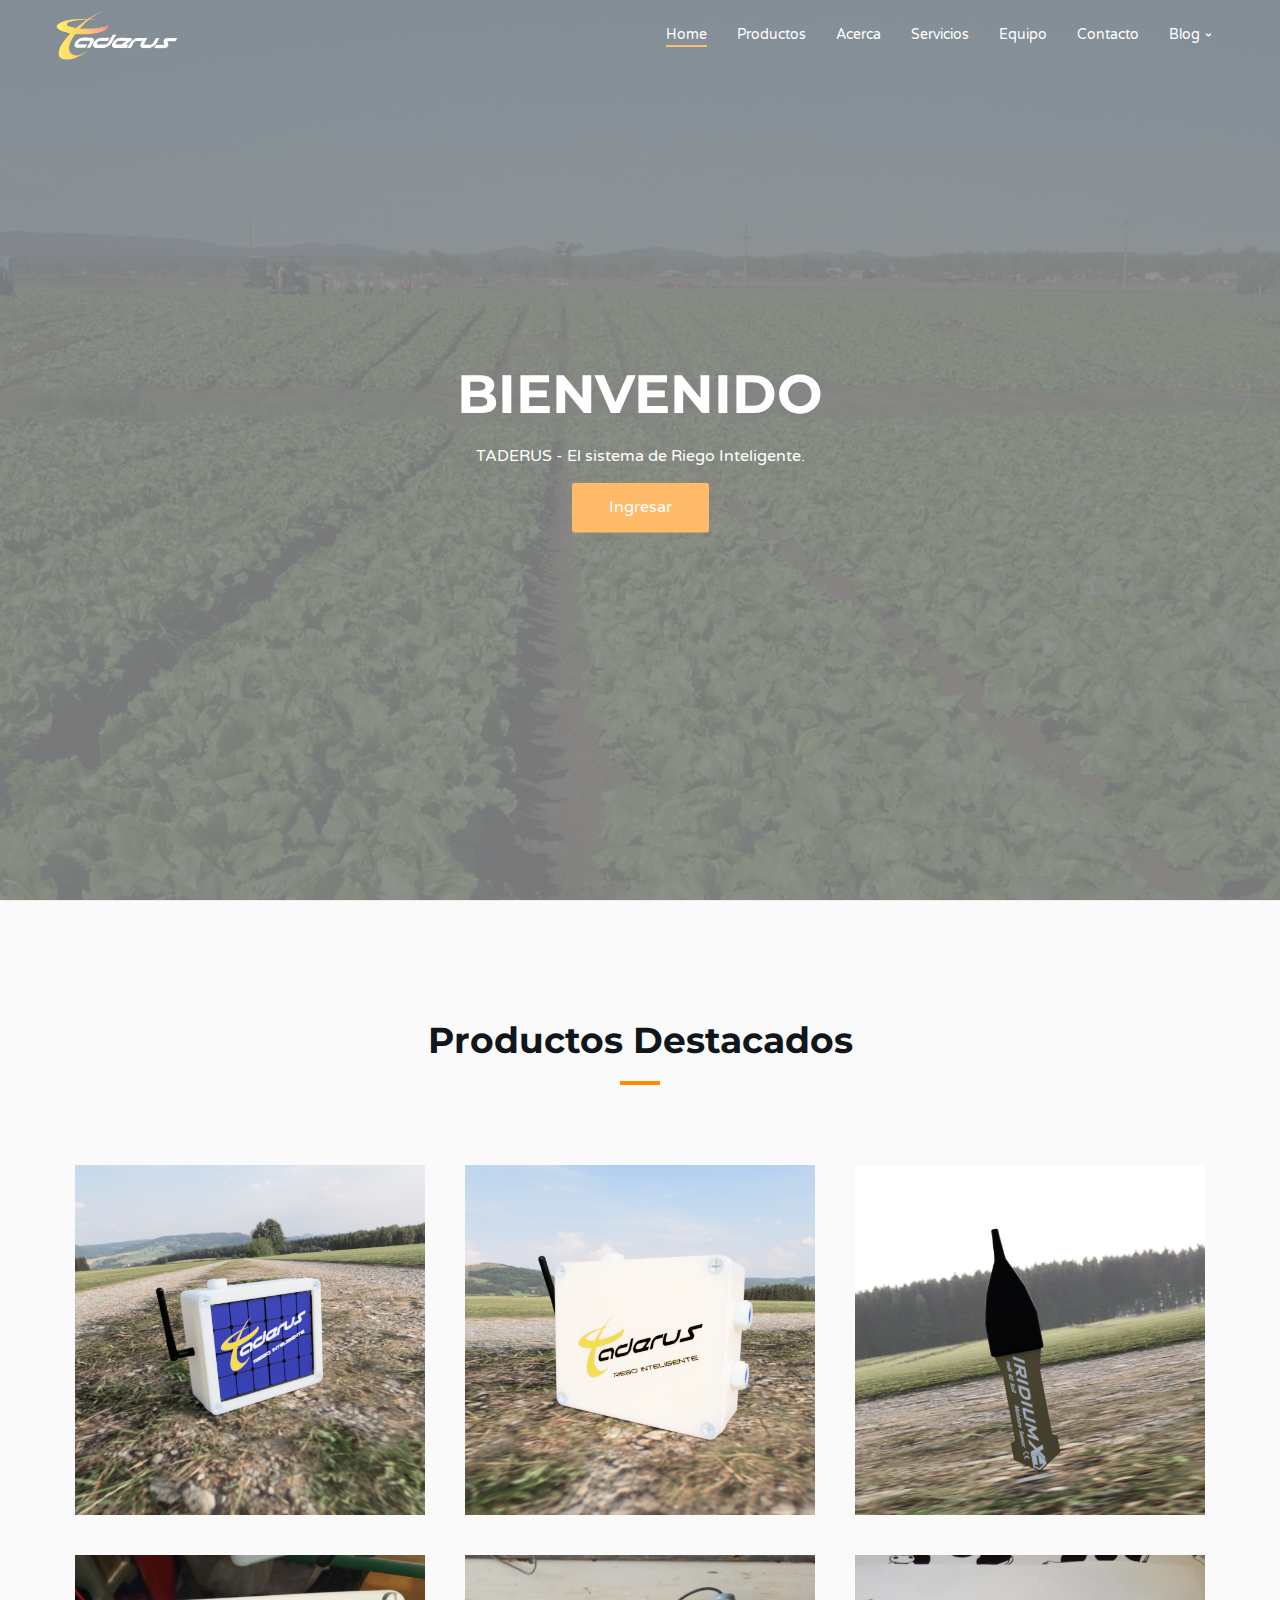
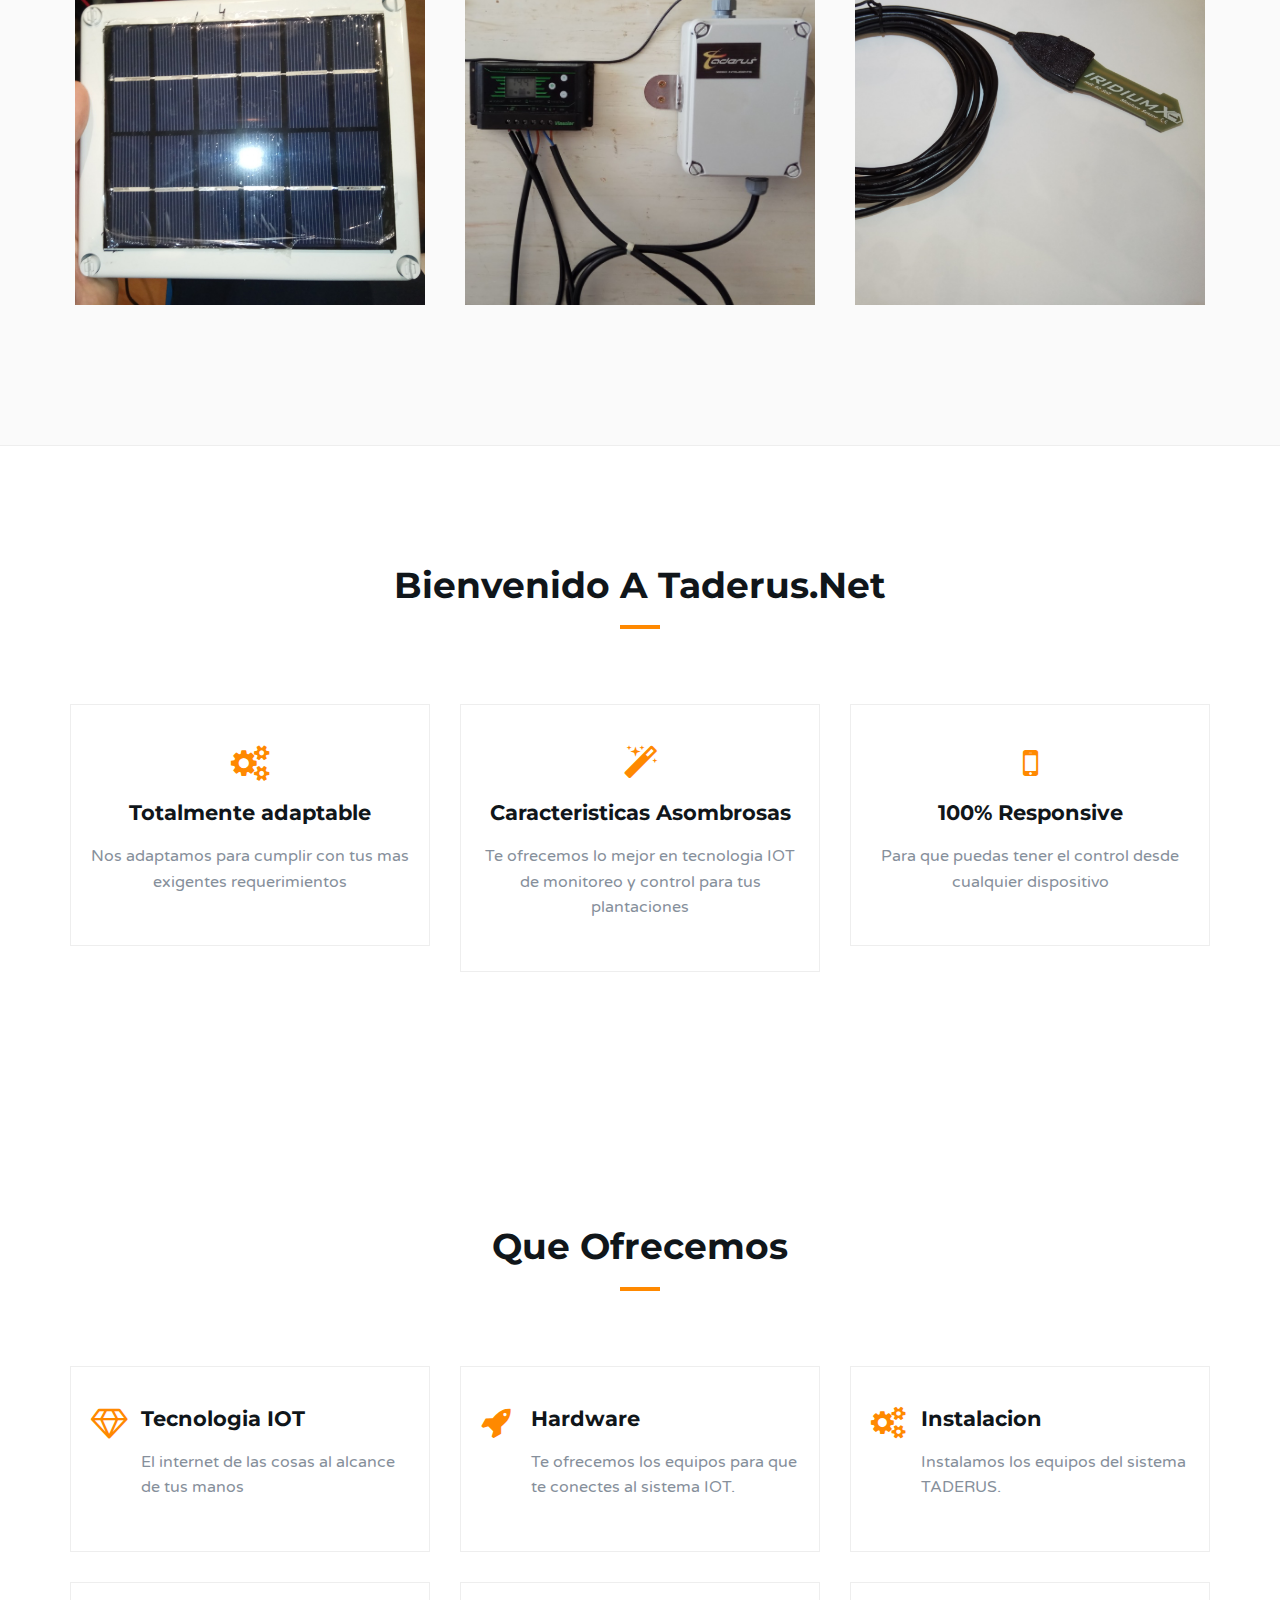
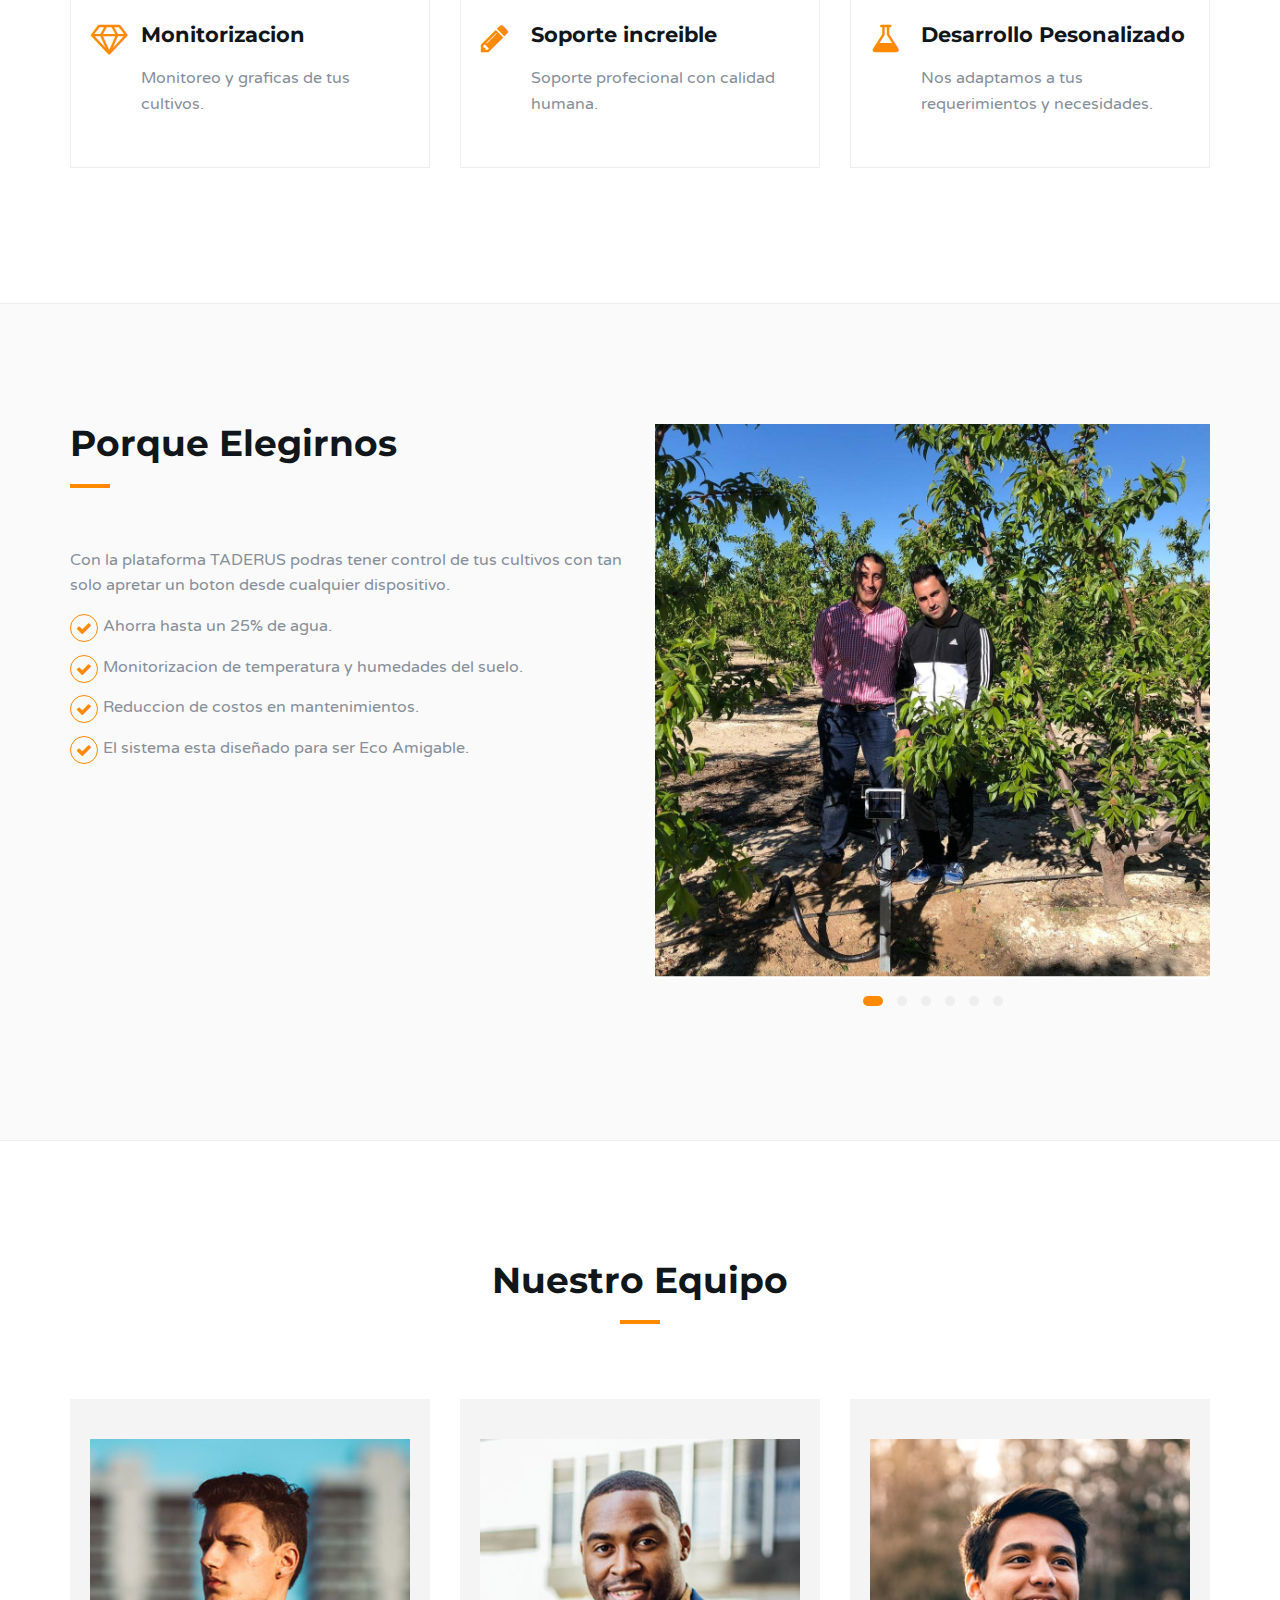
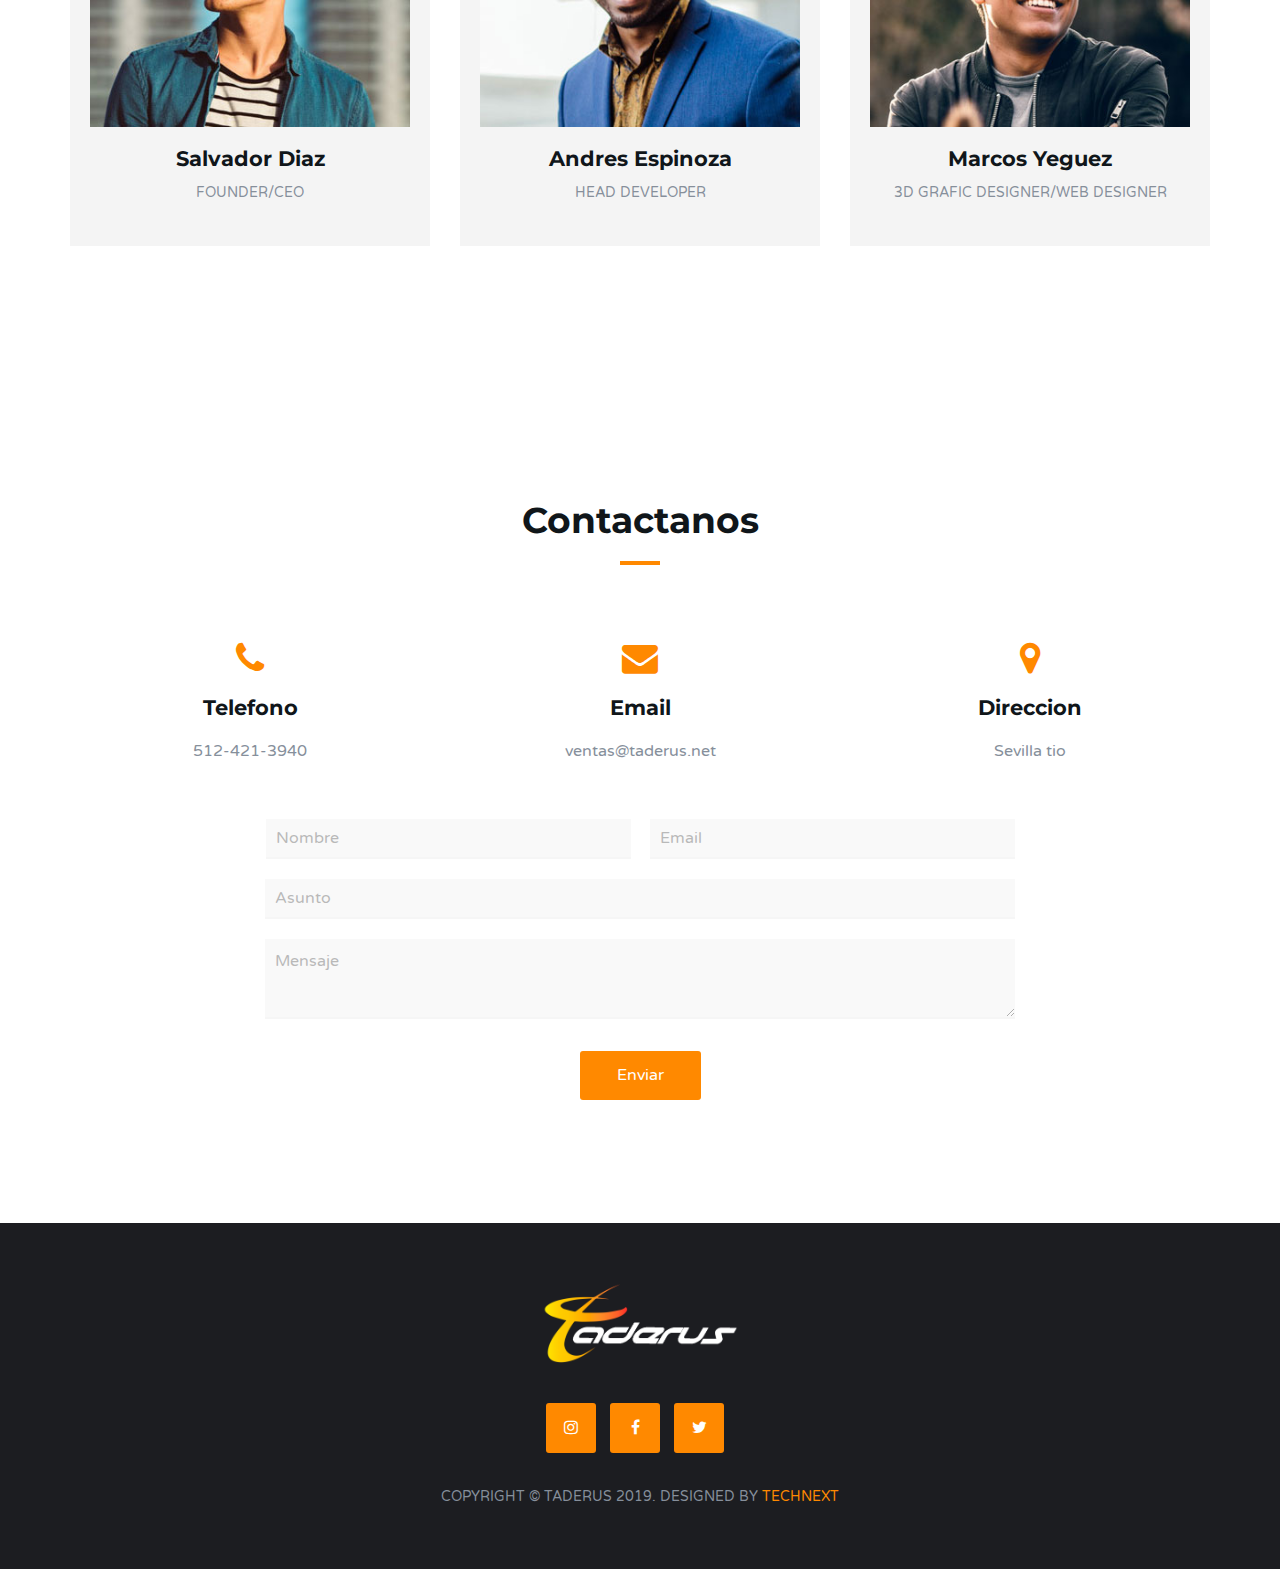
==== index.html @ 5838ba73 "Update index.html" ====
<!DOCTYPE html>
<html lang="es">

<head>
    <meta charset="utf-8">
    <meta http-equiv="X-UA-Compatible" content="IE=edge">
    <meta name="viewport" content="width=device-width, initial-scale=1">
    <!-- The above 3 meta tags *must* come first in the head; any other head content must come *after* these tags -->

    <title>Taderus - Bienvenido a Taderus</title>

    <!-- Google font -->
    <link href="https://fonts.googleapis.com/css?family=Montserrat:400,700%7CVarela+Round" rel="stylesheet">

    <!-- Bootstrap -->
    <link type="text/css" rel="stylesheet" href="css/bootstrap.min.css" />

    <!-- Owl Carousel -->
    <link type="text/css" rel="stylesheet" href="css/owl.carousel.css" />
    <link type="text/css" rel="stylesheet" href="css/owl.theme.default.css" />

    <!-- Magnific Popup -->
    <link type="text/css" rel="stylesheet" href="css/magnific-popup.css" />

    <!-- Font Awesome Icon -->
    <link rel="stylesheet" href="css/font-awesome.min.css">

    <!-- Custom stlylesheet -->
    <link type="text/css" rel="stylesheet" href="css/style.css" />

    <!-- HTML5 shim and Respond.js for IE8 support of HTML5 elements and media queries -->
    <!-- WARNING: Respond.js doesn't work if you view the page via file:// -->
    <!--[if lt IE 9]>
		<script src="https://oss.maxcdn.com/html5shiv/3.7.3/html5shiv.min.js"></script>
		<script src="https://oss.maxcdn.com/respond/1.4.2/respond.min.js"></script>
	<![endif]-->
</head>

<body>
    <!-- Header -->
    <header id="home">
        <!-- Background Image -->
        <div class="bg-img" style="background-image: url('./img/background.jpg');">
            <div class="overlay"></div>
        </div>
        <!-- /Background Image -->

        <!-- Nav -->
        <nav id="nav" class="navbar nav-transparent">
            <div class="container">

                <div class="navbar-header">
                    <!-- Logo -->
                    <div class="navbar-brand">
                        <a href="index.html">
                            <img class="logo" src="img/logo.png" alt="logo">
                            <img class="logo-alt" src="img/logo-alt.png" alt="logo">
                        </a>
                    </div>
                    <!-- /Logo -->

                    <!-- Collapse nav button -->
                    <div class="nav-collapse">
                        <span></span>
                    </div>
                    <!-- /Collapse nav button -->
                </div>

                <!--  Main navigation  -->
                <ul class="main-nav nav navbar-nav navbar-right">
                    <li><a href="#home">Home</a></li>
                    
                    <li><a href="#portfolio">Productos</a></li>
                    <li><a href="#about">Acerca</a></li>
                    <li><a href="#service">Servicios</a></li>
                   <!-- <li><a href="#pricing">Costes</a></li>-->
                    <li><a href="#team">Equipo</a></li>
                    <li><a href="#contact">Contacto</a></li>
                    <li class="has-dropdown"><a href="#blog">Blog</a>
                        <ul class="dropdown">
                            <li><a href="blog-single.html">blog post</a></li>
                        </ul>
                    </li>
                </ul>
                <!-- /Main navigation -->

            </div>
        </nav>
        <!-- /Nav -->

        <!-- home wrapper -->
        <div class="home-wrapper">
            <div class="container">
                <div class="row">

                    <!-- home content -->
                    <div class="col-md-10 col-md-offset-1">
                        <div class="home-content">
                            <h1 class="white-text">Bienvenido</h1>
                            <p class="white-text">TADERUS - El sistema de Riego Inteligente.
							</p>
                            <input type="button" class="main-btn" onclick="location.href='https://taderus.net/login/';" value="Ingresar" />
                            <!--<input type="button" class="white-btn" onclick="location.href='https://taderus.net/login/';" value="Saber mas" />-->
                        </div>
                    </div>
                    <!-- /home content -->

                </div>
            </div>
        </div>
        <!-- /home wrapper -->

    </header>
    <!-- /Header -->

    


    <!-- Portfolio -->
    <div id="portfolio" class="section md-padding bg-grey">

        <!-- Container -->
        <div class="container">

            <!-- Row -->
            <div class="row">

                <!-- Section header -->
                <div class="section-header text-center">
                    <h2 class="title">Productos Destacados</h2>
                </div>
                <!-- /Section header -->

                <!-- Work -->
                <div class="col-md-4 col-xs-6 work">
                    <img class="img-responsive" src="./img/work1.png" alt="">
                    <div class="overlay"></div>
                    <div class="work-content">
                        <span>Nodo</span>
                        <h3>Kepler</h3>
                        <div class="work-link">
                            <a href="nodo.html"><i class="fa fa-external-link"></i></a>
                            <a class="lightbox" href="./img/work1.png"><i class="fa fa-search"></i></a>
                        </div>
                    </div>
                </div>
                <!-- /Work -->

                <!-- Work -->
                <div class="col-md-4 col-xs-6 work">
                    <img class="img-responsive" src="./img/work2.png" alt="">
                    <div class="overlay"></div>
                    <div class="work-content">
                        <span>Consola</span>
                        <h3>C-160</h3>
                        <div class="work-link">
                            <a href="#"><i class="fa fa-external-link"></i></a>
                            <a class="lightbox" href="./img/work2.png"><i class="fa fa-search"></i></a>
                        </div>
                    </div>
                </div>
                <!-- /Work -->

                <!-- Work -->
                <div class="col-md-4 col-xs-6 work">
                    <img class="img-responsive" src="./img/work7.png" alt="">
                    <div class="overlay"></div>
                    <div class="work-content">
                        <span>Sonda Subterranea</span>
                        <h3>Iridium X</h3>
                        <div class="work-link">
                            <a href="#"><i class="fa fa-external-link"></i></a>
                            <a class="lightbox" href="./img/work7.1.png"><i class="fa fa-search"></i></a>
                        </div>
                    </div>
                </div>
                <!-- /Work -->

                <!-- Work -->
                <div class="col-md-4 col-xs-6 work">
                    <img class="img-responsive" src="./img/work9.jpeg" alt="">
                    <div class="overlay"></div>
                    <div class="work-content">
                        <span>Geoposicion</span>
                        <h3>Posicionamiento de Consolas y Nodos</h3>
                        <div class="work-link">
                            <a href="#"><i class="fa fa-external-link"></i></a>
                            <a class="lightbox" href="./img/work9.1.png"><i class="fa fa-search"></i></a>
                        </div>
                    </div>
                </div>
                <!-- /Work -->

                <!-- Work -->
                <div class="col-md-4 col-xs-6 work">
                    <img class="img-responsive" src="./img/work8.png" alt="">
                    <div class="overlay"></div>
                    <div class="work-content">
                        <span>Graficas</span>
                        <h3>Monitoreo de humedades del suelo</h3>
                        <div class="work-link">
                            <a href="#"><i class="fa fa-external-link"></i></a>
                            <a class="lightbox" href="./img/work8.1.jpeg"><i class="fa fa-search"></i></a>
                        </div>
                    </div>
                </div>
                <!-- /Work -->

                <!-- Work -->
                <div class="col-md-4 col-xs-6 work">
                    <img class="img-responsive" src="./img/work10.png" alt="">
                    <div class="overlay"></div>
                    <div class="work-content">
                        <span>Graficas</span>
                        <h3>Monitoreo de temperaturas de la plantacion</h3>
                        <div class="work-link">
                            <a href="#"><i class="fa fa-external-link"></i></a>
                            <a class="lightbox" href="./img/work10.1.jpeg"><i class="fa fa-search"></i></a>
                        </div>
                    </div>
                </div>
                <!-- /Work -->

            </div>
            <!-- /Row -->

        </div>
        <!-- /Container -->

    </div>
    <!-- /Portfolio -->
    
    
    <!-- About -->
    <div id="about" class="section md-padding">

        <!-- Container -->
        <div class="container">

            <!-- Row -->
            <div class="row">

                <!-- Section header -->
                <div class="section-header text-center">
                    <h2 class="title">Bienvenido a Taderus.net</h2>
                </div>
                <!-- /Section header -->

                <!-- about -->
                <div class="col-md-4">
                    <div class="about">
                        <i class="fa fa-cogs"></i>
                        <h3>Totalmente adaptable</h3>
                        <p>Nos adaptamos para cumplir con tus mas exigentes requerimientos</p>
                    </div>
                </div>
                <!-- /about -->

                <!-- about -->
                <div class="col-md-4">
                    <div class="about">
                        <i class="fa fa-magic"></i>
                        <h3>Caracteristicas Asombrosas</h3>
                        <p>Te ofrecemos lo mejor en tecnologia IOT de monitoreo y control para tus plantaciones</p>
                    </div>
                </div>
                <!-- /about -->

                <!-- about -->
                <div class="col-md-4">
                    <div class="about">
                        <i class="fa fa-mobile"></i>
                        <h3>100% Responsive</h3>
                        <p>Para que puedas tener el control desde cualquier dispositivo</p>
                    </div>
                </div>
                <!-- /about -->

            </div>
            <!-- /Row -->

        </div>
        <!-- /Container -->

    </div>
    <!-- /About -->
    
    

    <!-- Service -->
    <div id="service" class="section md-padding">

        <!-- Container -->
        <div class="container">

            <!-- Row -->
            <div class="row">

                <!-- Section header -->
                <div class="section-header text-center">
                    <h2 class="title">Que Ofrecemos</h2>
                </div>
                <!-- /Section header -->

                <!-- service -->
                <div class="col-md-4 col-sm-6">
                    <div class="service">
                        <i class="fa fa-diamond"></i>
                        <h3>Tecnologia IOT</h3>
                        <p>El internet de las cosas al alcance de tus manos</p>
                    </div>
                </div>
                <!-- /service -->

                <!-- service -->
                <div class="col-md-4 col-sm-6">
                    <div class="service">
                        <i class="fa fa-rocket"></i>
                        <h3>Hardware</h3>
                        <p>Te ofrecemos los equipos para que te conectes al sistema IOT.</p>
                    </div>
                </div>
                <!-- /service -->

                <!-- service -->
                <div class="col-md-4 col-sm-6">
                    <div class="service">
                        <i class="fa fa-cogs"></i>
                        <h3>Instalacion</h3>
                        <p>Instalamos los equipos del sistema TADERUS.</p>
                    </div>
                </div>
                <!-- /service -->

                <!-- service -->
                <div class="col-md-4 col-sm-6">
                    <div class="service">
                        <i class="fa fa-diamond"></i>
                        <h3>Monitorizacion</h3>
                        <p>Monitoreo y graficas de tus cultivos.</p>
                    </div>
                </div>
                <!-- /service -->

                <!-- service -->
                <div class="col-md-4 col-sm-6">
                    <div class="service">
                        <i class="fa fa-pencil"></i>
                        <h3>Soporte increible</h3>
                        <p>Soporte profecional con calidad humana.</p>
                    </div>
                </div>
                <!-- /service -->

                <!-- service -->
                <div class="col-md-4 col-sm-6">
                    <div class="service">
                        <i class="fa fa-flask"></i>
                        <h3>Desarrollo Pesonalizado</h3>
                        <p>Nos adaptamos a tus requerimientos y necesidades.</p>
                    </div>
                </div>
                <!-- /service -->

            </div>
            <!-- /Row -->

        </div>
        <!-- /Container -->

    </div>
    <!-- /Service -->


    <!-- Why Choose Us -->
    <div id="features" class="section md-padding bg-grey">

        <!-- Container -->
        <div class="container">

            <!-- Row -->
            <div class="row">

                <!-- why choose us content -->
                <div class="col-md-6">
                    <div class="section-header">
                        <h2 class="title">Porque elegirnos</h2>
                    </div>
                    <p>Con la plataforma TADERUS podras tener control de tus cultivos con tan solo apretar un boton desde cualquier dispositivo.</p>
                    <div class="feature">
                        <i class="fa fa-check"></i>
                        <p>Ahorra hasta un 25% de agua.</p>
                    </div>
                    <div class="feature">
                        <i class="fa fa-check"></i>
                        <p>Monitorizacion de temperatura y humedades del suelo.</p>
                    </div>
                    <div class="feature">
                        <i class="fa fa-check"></i>
                        <p>Reduccion de costos en mantenimientos.</p>
                    </div>
                    <div class="feature">
                        <i class="fa fa-check"></i>
                        <p>El sistema esta diseñado para ser Eco Amigable.</p>
                    </div>
                </div>
                <!-- /why choose us content -->

                <!-- About slider -->
                <div class="col-md-6">
                    <div id="about-slider" class="owl-carousel owl-theme">
                        <img class="img-responsive" src="./img/about4.jpeg" alt="">
                        <img class="img-responsive" src="./img/about5.jpeg" alt="">
                        <img class="img-responsive" src="./img/about6.jpeg" alt="">
                        <img class="img-responsive" src="./img/work4.png" alt="">
                        <img class="img-responsive" src="./img/work5.png" alt="">
                        <img class="img-responsive" src="./img/work6.png" alt="">
                    </div>
                </div>
                <!-- /About slider -->

            </div>
            <!-- /Row -->

        </div>
        <!-- /Container -->

    </div>
    <!-- /Why Choose Us -->

    

    <!-- Team -->
    <div id="team" class="section md-padding">

        <!-- Container -->
        <div class="container">

            <!-- Row -->
            <div class="row">

                <!-- Section header -->
                <div class="section-header text-center">
                    <h2 class="title">Nuestro Equipo</h2>
                </div>
                <!-- /Section header -->

                <!-- team -->
                <div class="col-sm-4">
                    <div class="team">
                        <div class="team-img">
                            <img class="img-responsive" src="./img/team1.jpg" alt="">
                            <div class="overlay">
                                <div class="team-social">
                                    <a href="#"><i class="fa fa-facebook"></i></a>
                                    <a href="https://www.instagram.com/taderus_/"target="_blank" ><i class="fa fa-instagram"></i></a>
                                    <a href="#"><i class="fa fa-twitter"></i></a>
                                </div>
                            </div>
                        </div>
                        <div class="team-content">
                            <h3>Salvador Diaz</h3>
                            <span>Founder/CEO</span>
                        </div>
                    </div>
                </div>
                <!-- /team -->

                <!-- team -->
                <div class="col-sm-4">
                    <div class="team">
                        <div class="team-img">
                            <img class="img-responsive" src="./img/team2.jpg" alt="">
                            <div class="overlay">
                                <div class="team-social">
                                    <a href="#"><i class="fa fa-facebook"></i></a>
                                    <a href="#"><i class="fa fa-google-plus"></i></a>
                                    <a href="#"><i class="fa fa-twitter"></i></a>
                                </div>
                            </div>
                        </div>
                        <div class="team-content">
                            <h3>Andres Espinoza</h3>
                            <span>Head Developer</span>
                        </div>
                    </div>
                </div>
                <!-- /team -->

                <!-- team -->
                <div class="col-sm-4">
                    <div class="team">
                        <div class="team-img">
                            <img class="img-responsive" src="./img/team3.jpg" alt="">
                            <div class="overlay">
                                <div class="team-social">
                                    <a href="#"><i class="fa fa-facebook"></i></a>
                                    <a href="#"><i class="fa fa-google-plus"></i></a>
                                    <a href="#"><i class="fa fa-twitter"></i></a>
                                </div>
                            </div>
                        </div>
                        <div class="team-content">
                            <h3>Marcos Yeguez</h3>
                            <span>3D Grafic Designer/Web Designer</span>
                        </div>
                    </div>
                </div>
                <!-- /team -->

            </div>
            <!-- /Row -->

        </div>
        <!-- /Container -->

    </div>
    <!-- /Team -->

    

    <!-- Contact -->
    <div id="contact" class="section md-padding">

        <!-- Container -->
        <div class="container">

            <!-- Row -->
            <div class="row">

                <!-- Section-header -->
                <div class="section-header text-center">
                    <h2 class="title">Contactanos</h2>
                </div>
                <!-- /Section-header -->

                <!-- contact -->
                <div class="col-sm-4">
                    <div class="contact">
                        <i class="fa fa-phone"></i>
                        <h3>Telefono</h3>
                        <p>512-421-3940</p>
                    </div>
                </div>
                <!-- /contact -->

                <!-- contact -->
                <div class="col-sm-4">
                    <div class="contact">
                        <i class="fa fa-envelope"></i>
                        <h3>Email</h3>
                        <p>ventas@taderus.net</p>
                    </div>
                </div>
                <!-- /contact -->

                <!-- contact -->
                <div class="col-sm-4">
                    <div class="contact">
                        <i class="fa fa-map-marker"></i>
                        <h3>Direccion</h3>
                        <p>Sevilla tio</p>
                    </div>
                </div>
                <!-- /contact -->

                <!-- contact form -->
                <div class="col-md-8 col-md-offset-2">
                    <form class="contact-form">
                        <input type="text" class="input" placeholder="Nombre">
                        <input type="email" class="input" placeholder="Email">
                        <input type="text" class="input" placeholder="Asunto">
                        <textarea class="input" placeholder="Mensaje"></textarea>
                        <button class="main-btn">Enviar</button>
                    </form>
                </div>
                <!-- /contact form -->

            </div>
            <!-- /Row -->

        </div>
        <!-- /Container -->

    </div>
    <!-- /Contact -->


    <!-- Footer -->
    <footer id="footer" class="sm-padding bg-dark">

        <!-- Container -->
        <div class="container">

            <!-- Row -->
            <div class="row">

                <div class="col-md-12">

                    <!-- footer logo -->
                    <div class="footer-logo">
                        <a href="index.html"><img src="img/logo-alt.png" alt="logo"></a>
                    </div>
                    <!-- /footer logo -->

                    <!-- footer follow -->
                    <ul class="footer-follow">
                        <li><a href="https://www.instagram.com/taderus_/"target="_blank" ><i class="fa fa-instagram"></i></a></li>
                        <li><a href="https://www.facebook.com/Taderus/" target="_blank"><i class="fa fa-facebook"></i></a></li>
                        <li><a href="https://twitter.com/sistemataderus"><i class="fa fa-twitter"></i></a></li> 
                       <!-- <li><a href="#"><i class="fa fa-youtube"></i></a></li> -->
                    </ul>
                    <!-- /footer follow -->

                    <!-- footer copyright -->
                    <div class="footer-copyright">
                        <p>Copyright © Taderus 2019. Designed by <a href="https://technext.it/" target="_blank">technext</a></p>
                       
                    </div>
                    <!-- /footer copyright -->

                </div>

            </div>
            <!-- /Row -->

        </div>
        <!-- /Container -->

    </footer>
    <!-- /Footer -->

    <!-- Back to top -->
    <div id="back-to-top"></div>
    <!-- /Back to top -->

    <!-- Preloader -->
    <div id="preloader">
        <div class="preloader">
            <span></span>
            <span></span>
            <span></span>
            <span></span>
        </div>
    </div>
    <!-- /Preloader -->

    <!-- jQuery Plugins -->
    <script type="text/javascript" src="js/jquery.min.js"></script>
    <script type="text/javascript" src="js/bootstrap.min.js"></script>
    <script type="text/javascript" src="js/owl.carousel.min.js"></script>
    <script type="text/javascript" src="js/jquery.magnific-popup.js"></script>
    <script type="text/javascript" src="js/main.js"></script>

</body>

</html>
---- css/style.css ----
/*
Theme Name:
Author: yaminncco

Colors:
	Body 		  : #868F9B
	Headers 	: #10161A
	Primary 	: #FF8900 FF8900
	Dark      : #FCFCFF
	Grey 		  : #F4F4F4 #FAFAFA #EEE

Fonts: Montserrat Varela Round

Table OF Contents
------------------------------------
1 > General
2 > Logo
3 > Navigation
4 > Header
5 > About
6 > Portfolio
7 > Services
8 >  Why choose us
9 >  Numbers
10 > Pricing
11 > Testimonial
12 > Team
13 > Blog
14 > Blog post
15 > Blog sidebar
16 > Contact
17 > Footer
18 > Responsive
19 > Owl theme
20 > Back to top
21 > Preloader

------------------------------------*/

/*------------------------------------*\
	General
\*------------------------------------*/


/* -- typography -- */

body {
    font-family: 'Varela Round', sans-serif;
    font-size: 16px;
    line-height: 1.6;
    overflow-x: hidden;
    color: #868F9B;
}

h1, h2, h3, h4, h5, h6 {
    font-family: 'Montserrat', sans-serif;
    font-weight: 700;
    margin-top: 0px;
    margin-bottom: 20px;
    color: #10161A;
}

h1 {
    font-size: 54px;
}

h2 {
    font-size: 36px;
}

h3 {
    font-size: 21px;
}

h4 {
    font-size: 18px;
}

h5 {
    font-size: 16px;
}

a {
    color: #FF8900;
    text-decoration: none;
    -webkit-transition: 0.2s opacity;
    transition: 0.2s opacity;
}

a:hover, a:focus {
    text-decoration: none;
    outline: none;
    opacity: 0.8;
    color: #FF8900;
}

.main-color {
    color: #FF8900;
}

.white-text {
    color: #FFF;
}

::-moz-selection {
    background-color: #FF8900;
    color: #FFF;
}

::selection {
    background-color: #FF8900;
    color: #FFF;
}

ul, ol {
    margin: 0;
    padding: 0;
    list-style: none
}

/* -- section  -- */

.section {
    position: relative;
}

.md-padding {
    padding-top: 120px;
    padding-bottom: 120px;
}

.sm-padding {
    padding-top: 60px;
    padding-bottom: 60px;
}


/* --  background section  -- */

.bg-grey {
    background-color: #FAFAFA;
    border-top: 1px solid #EEE;
    border-bottom: 1px solid #EEE;
}

.bg-dark {
    background-color: #1C1D21;
}


/* --  background image section  -- */

.bg-img {
    position: absolute;
    left: 0;
    top: 0;
    right: 0;
    bottom: 0;
    z-index: -1;
    background-position: center;
    background-size: cover;
    background-attachment: fixed;
}

.bg-img .overlay {
    position: absolute;
    left: 0;
    top: 0;
    right: 0;
    bottom: 0;
    opacity: .8;
    background: #1C1D21;
}


/* --  section header  -- */

.section-header {
    position: relative;
    margin-bottom: 60px;
}

.section-header .title {
    text-transform: capitalize;
}

.title:after {
    content:"";
  	display:block;
  	height:4px;
  	width:40px;
  	background-color: #FF8900;
    margin-top: 20px;
}

.text-center .title:after {
    margin: 20px auto 0px;
}

/* --  Input  -- */

input[type="text"], input[type="email"], input[type="password"], input[type="number"], input[type="date"], input[type="url"], input[type="tel"], textarea {
    height: 40px;
    width: 100%;
    border: none;
	  background: #F4F4F4;
    border-bottom: 2px solid #EEE;
    color: #354052;
    padding: 0px 10px;
    opacity: 0.5;
    -webkit-transition: 0.2s border-color, 0.2s opacity;
    transition: 0.2s border-color, 0.2s opacity;
}

textarea {
    padding: 10px 10px;
    min-height: 80px;
    resize: vertical;
}

input[type="text"]:focus, input[type="email"]:focus, input[type="password"]:focus, input[type="number"]:focus, input[type="date"]:focus, input[type="url"]:focus, input[type="tel"]:focus, textarea:focus {
    border-color: #FF8900;
    opacity: 1;
}

/* --  Buttons  -- */

.main-btn, .white-btn, .outline-btn {
    display: inline-block;
    padding: 10px 35px;
    margin: 3px;
    border: 2px solid transparent;
    border-radius: 3px;
    -webkit-transition: 0.2s opacity;
    transition: 0.2s opacity;
}

.main-btn {
    background: #FF8900;
    color: #FFF;
}

.white-btn {
    background: #FFF;
    color: #10161A !important;
}

.outline-btn {
    background: transparent;
    color: #FF8900 !important;
    border-color: #FF8900;
}

.main-btn:hover, .white-btn:hover, .outline-btn:hover {
    opacity: 0.8;
}


/*------------------------------------*\
	Logo
\*------------------------------------*/

.navbar-brand {
    padding: 0;
}

.navbar-brand .logo, .navbar-brand .logo-alt {
    max-height: 50px;
    display: block;
}

#nav:not(.nav-transparent):not(.fixed-nav) .navbar-brand .logo-alt {
	display: none;
}

#nav.nav-transparent:not(.fixed-nav) .navbar-brand .logo {
	display: none;
}

#nav.fixed-nav .navbar-brand .logo-alt {
    display: none;
}

@media only screen and (max-width: 767px) {
    #nav.nav-transparent .navbar-brand .logo-alt {
        display: none !important;
    }
    #nav.nav-transparent .navbar-brand .logo {
        display: block !important;
    }
}


/*------------------------------------*\
	Navigation
\*------------------------------------*/

#nav {
    padding: 10px 0px;
    background: #FFF;
    -webkit-transition: 0.2s padding;
    transition: 0.2s padding;
    z-index: 999;
}

#nav.navbar {
    border: none;
    border-radius: 0;
    margin-bottom: 0px;
}

#nav.fixed-nav {
    position: fixed;
    left: 0;
    right: 0;
    padding: 0px 0px;
    background-color: #FFF !important;
    border-bottom: 1px solid #EEE;
}

#nav.nav-transparent {
    background: transparent;
}


/* -- default nav -- */

@media only screen and (min-width: 768px) {
    .main-nav li {
        padding: 0px 15px;
    }
    .main-nav li a {
        font-size: 14px;
        -webkit-transition: 0.2s color;
        transition: 0.2s color;
    }
    .main-nav>li>a {
        color: #10161A;
        padding: 15px 0px;
    }
    #nav.nav-transparent:not(.fixed-nav) .main-nav>li>a {
        color: #fff;
    }
    .main-nav>li>a:hover, .main-nav>li>a:focus, .main-nav>li.active>a {
        background: transparent;
        color: #FF8900; /* color de de letras*/ 
    }
    .main-nav>li>a:after {
        content: "";
        display: block;
        background-color: #FF8900;
        height: 2px;
        width: 0%;
        -webkit-transition: 0.2s width;
        transition: 0.2s width;
    }
    .main-nav>li>a:hover:after, .main-nav>li.active>a:after {
        width: 100%;
    }
    /* dropdown */
    .has-dropdown {
        position: relative;
    }
    .has-dropdown>a:before {
        font-family: 'FontAwesome';
        content: "\f054";
        font-size: 6px;
        margin-left: 6px;
        float: right;
        -webkit-transform: rotate(90deg);
        -ms-transform: rotate(90deg);
        transform: rotate(90deg);
        -webkit-transition: 0.2s transform;
        transition: 0.2s transform;
    }
    .dropdown {
        position: absolute;
        right: -50%;
        top: 0;
        background-color: #FF8900;
        width: 200px;
        -webkit-box-shadow: 0px 5px 5px -5px rgba(53, 64, 82, 0.2);
        box-shadow: 0px 5px 5px -5px rgba(53, 64, 82, 0.2);
        -webkit-transform: translateY(15px) translateX(50%);
        -ms-transform: translateY(15px) translateX(50%);
        transform: translateY(15px) translateX(50%);
        opacity: 0;
        visibility: hidden;
        -webkit-transition: 0.2s all;
        transition: 0.2s all;
    }
    .main-nav>.has-dropdown>.dropdown {
        top: 100%;
        right: 50%;
    }
    .main-nav>.has-dropdown>.dropdown .dropdown.dropdown-left {
        right: 150%;
    }
    .dropdown li a {
        display: block;
        color: #FFF;
        border-top: 1px solid rgba(250, 250, 250, 0.1);
        padding: 10px 0px;
    }
    .dropdown li:nth-child(1) a {
        border-top: none;
    }
    .has-dropdown:hover>.dropdown {
        opacity: 1;
        visibility: visible;
        -webkit-transform: translateY(0px) translateX(50%);
        -ms-transform: translateY(0px) translateX(50%);
        transform: translateY(0px) translateX(50%);
    }
    .has-dropdown:hover>a:before {
        -webkit-transform: rotate(0deg);
        -ms-transform: rotate(0deg);
        transform: rotate(0deg);
    }
    .nav-collapse {
        display: none;
    }
}


/* -- mobile nav -- */

@media only screen and (max-width: 767px) {
    #nav {
        padding: 0px 0px;
    }
    #nav.nav-transparent {
        background: #FFF;
    }
    .main-nav {
        position: fixed;
        right: 0;
        height: calc(100vh - 80px);
        -webkit-box-shadow: 0px 80px 0px 0px #1C1D21;
        box-shadow: 0px 80px 0px 0px #1C1D21;
        max-width: 250px;
        width: 0%;
        -webkit-transform: translateX(100%);
        -ms-transform: translateX(100%);
        transform: translateX(100%);
        margin: 0;
        overflow-y: auto;
        background: #1C1D21;
        -webkit-transition: 0.2s all;
        transition: 0.2s all;
    }
    #nav.open .main-nav {
        -webkit-transform: translateX(0%);
        -ms-transform: translateX(0%);
        transform: translateX(0%);
        width: 100%;
    }
    .main-nav li {
        border-top: 1px solid rgba(250, 250, 250, 0.1);
    }
    .main-nav li a {
        display: block;
        color: #FFF;
        -webkit-transition: 0.2s all;
        transition: 0.2s all;
    }
    .main-nav>li.active {
        border-left: 6px solid #FF8900;
    }
    .main-nav li a:hover, .main-nav li a:focus {
        background-color: #FF8900;
        color: #FFF;
        opacity: 1;
    }
    .has-dropdown>a:after {
        content: "\f054";
        font-family: 'FontAwesome';
        float: right;
        -webkit-transition: 0.2s -webkit-transform;
        transition: 0.2s -webkit-transform;
        transition: 0.2s transform;
        transition: 0.2s transform, 0.2s -webkit-transform;
    }
    .dropdown {
        opacity: 0;
        visibility: hidden;
        height: 0;
        background: rgba(250, 250, 250, 0.1);
    }
    .dropdown li a {
        padding: 6px 10px;
    }
    .has-dropdown.open-drop>a:after {
        -webkit-transform: rotate(90deg);
        -ms-transform: rotate(90deg);
        transform: rotate(90deg);
    }
    .has-dropdown.open-drop>.dropdown {
        opacity: 1;
        visibility: visible;
        height: auto;
        -webkit-transition: 0.2s all;
        transition: 0.2s all;
    }
}


/* -- nav btn collapse -- */

.nav-collapse {
    position: relative;
    float: right;
    width: 40px;
    height: 40px;
    margin-top: 5px;
    margin-right: 5px;
    cursor: pointer;
    z-index: 99999;
}

.nav-collapse span {
    display: block;
    -webkit-transform: translate(-50%, -50%);
    -ms-transform: translate(-50%, -50%);
    transform: translate(-50%, -50%);
    position: absolute;
    top: 50%;
    left: 50%;
    width: 25px;
}

.nav-collapse span:before, .nav-collapse span:after {
    content: "";
    display: block;
}

.nav-collapse span, .nav-collapse span:before, .nav-collapse span:after {
    height: 4px;
    background: #10161A;
    -webkit-transition: 0.2s all;
    transition: 0.2s all;
}

.nav-collapse span:before {
    -webkit-transform: translate(0%, 10px);
    -ms-transform: translate(0%, 10px);
    transform: translate(0%, 10px);
}

.nav-collapse span:after {
    -webkit-transform: translate(0%, -14px);
    -ms-transform: translate(0%, -14px);
    transform: translate(0%, -14px);
}

#nav.open .nav-collapse span {
    background: transparent;
}

#nav.open .nav-collapse span:before {
    -webkit-transform: translateY(0px) rotate(-135deg);
    -ms-transform: translateY(0px) rotate(-135deg);
    transform: translateY(0px) rotate(-135deg);
}

#nav.open .nav-collapse span:after {
    -webkit-transform: translateY(-4px) rotate(135deg);
    -ms-transform: translateY(-4px) rotate(135deg);
    transform: translateY(-4px) rotate(135deg);
}


/*------------------------------------*\
	Header
\*------------------------------------*/

header {
    position: relative;
}

#home {
    height: 100vh;
}

#home .home-wrapper {
    position: absolute;
    left: 0px;
    right: 0px;
    top: 50%;
    -webkit-transform: translateY(-50%);
    -ms-transform: translateY(-50%);
    transform: translateY(-50%);
    text-align: center;
}

.home-content h1 {
  text-transform: uppercase;
}
.home-content button {
  margin-top: 20px;
}

.header-wrapper h2 {
    display: inline-block;
    margin-bottom: 0px;
}

.header-wrapper .breadcrumb {
    float: right;
    background: transparent;
    margin-bottom: 0px;
}

.header-wrapper .breadcrumb .breadcrumb-item.active {
    color: #868F9B;
}

.breadcrumb>li+li:before {
    color: #868F9B;
}


/*------------------------------------*\
	About
\*------------------------------------*/

.about {
    position: relative;
    text-align: center;
    padding: 40px 20px;
    border: 1px solid #EEE;
    margin: 15px 0px;
}

.about i {
    font-size: 36px;
    color: #FF8900;
    margin-bottom: 20px;
}

.about:after {
    content: "";
    background-color: #1C1D21;
    position: absolute;
    left: 0;
    top: 0;
    bottom: 0;
    width: 0%;
    z-index: -1;
    -webkit-transition: 0.2s width;
    transition: 0.2s width;
}

.about:hover:after {
    width: 100%;
}

.about h3 {
    -webkit-transition: 0.2s color;
    transition: 0.2s color;
}

.about:hover h3 {
    color: #fff;
}


/*------------------------------------*\
	Portfolio
\*------------------------------------*/

.work {
    position: relative;
    padding: 20px;
}

.work>img {
  width: 100%;
}

.work .overlay {
    background: #1C1D21;
    position: absolute;
    top: 0px;
    left: 0px;
    right: 0px;
    bottom: 0px;
    opacity: 0;
    -webkit-transition: 0.2s opacity;
    transition: 0.2s opacity;
    -webkit-transition-delay: 0.2s;
    transition-delay: 0.2s;
}

.work:hover .overlay {
    -webkit-transition-delay: 0s;
    transition-delay: 0s;
    opacity: 0.8;
}

.work .work-content {
    position: absolute;
    left: 25px;
    right: 25px;
    top: 50%;
    text-align: center;
    -webkit-transform: translateY(-50%);
    -ms-transform: translateY(-50%);
    transform: translateY(-50%);
}

.work .work-content h3 {
    -webkit-transform: translateY(100%);
    -ms-transform: translateY(100%);
    transform: translateY(100%);
    opacity: 0;
    color: #FFF;
    margin-bottom: 10px;
    -webkit-transition: 0.2s all;
    transition: 0.2s all;
    -webkit-transition-delay: 0.1s;
    transition-delay: 0.1s;
}

.work:hover .work-content h3 {
    -webkit-transform: translateY(0%);
    -ms-transform: translateY(0%);
    transform: translateY(0%);
    opacity: 1;
    -webkit-transition-delay: 0.1s;
    transition-delay: 0.1s;
}

.work .work-content span {
    display: block;
    text-transform: uppercase;
    -webkit-transform: translateY(100%);
    -ms-transform: translateY(100%);
    transform: translateY(100%);
    opacity: 0;
    color: #FF8900;
    margin-bottom: 5px;
    -webkit-transition: 0.2s all;
    transition: 0.2s all;
    -webkit-transition-delay: 0.2s;
    transition-delay: 0.2s;
}

.work:hover .work-content span {
    -webkit-transform: translateY(0%);
    -ms-transform: translateY(0%);
    transform: translateY(0%);
    opacity: 1;
    -webkit-transition-delay: 0s;
    transition-delay: 0s;
}

.work .work-link {
    text-align: center;
    margin-top: 20px;
    opacity: 0;
    -webkit-transition: 0.2s opacity;
    transition: 0.2s opacity;
}

.work .work-link a {
    display: inline-block;
    width: 50px;
    height: 50px;
    background-color: #FF8900;
    color: #FFF;
    line-height: 50px;
    text-align: center;
}

.work:hover .work-link {
    -webkit-transition-delay: 0.2s;
    transition-delay: 0.2s;
    opacity: 1;
}


/*------------------------------------*\
	Services
\*------------------------------------*/

.service {
    position: relative;
    padding: 40px 20px 40px 70px;
    margin: 15px 0px;
    border: 1px solid #EEE;
}

.service i {
    position: absolute;
    left: 20px;
    text-align: center;
    font-size: 32px;
    color: #FF8900;
    border-radius: 50%;
}

.service:after {
    content: "";
    background-color: #1C1D21;
    position: absolute;
    left: 0;
    top: 0;
    bottom: 0;
    width: 0%;
    z-index: -1;
    -webkit-transition: 0.2s width;
    transition: 0.2s width;
}

.service:hover:after {
    width: 100%;
}

.service h3 {
  -webkit-transition: 0.2s color;
  transition: 0.2s color;
}

.service:hover h3 {
    color: #fff;
}

/*------------------------------------*\
	Why choose us
\*------------------------------------*/

.feature {
    margin: 15px 0px;
}
.feature i {
    float: left;
    padding: 5px;
    border-radius: 50%;
    color: #FF8900;
    border: 1px solid #FF8900;
    margin-right: 5px;
}

/*------------------------------------*\
	Numbers
\*------------------------------------*/

.number {
    text-align: center;
    margin: 15px 0px;
}

.number i {
    color: #FF8900;
    font-size: 36px;
    margin-bottom: 20px;
}

.number h3 {
    font-size: 36px;
    margin-bottom: 10px;
}


/*------------------------------------*\
	Pricing
\*------------------------------------*/

.pricing {
    position: relative;
    text-align: center;
    border: 1px solid #EEE;
    background-color: #FFF;
    z-index: 11;
    margin: 15px 0px;
}

.pricing::after {
    content: "";
    background-color: #1C1D21;
    position: absolute;
    left: 0;
    right: 0;
    top: 0;
    height: 0%;
    z-index: -1;
    -webkit-transition: 0.2s height;
    transition: 0.2s height;
}

.pricing:hover:after {
    height: 100%;
}

.pricing .price-head {
    position: relative;
    margin-bottom: 20px;
}

.pricing .price-title {
    display: block;
    padding: 40px 0px 20px;
    text-transform: uppercase;
    -webkit-transition: 0.2s color;
    transition: 0.2s color;
}

.pricing:hover .price-title {
    color: #FF8900;
}

.pricing .price {
    position: relative;
    width: 140px;
    height: 140px;
    line-height: 140px;
    text-align: center;
    margin: auto;
    border-radius: 50%;
    border: 2px solid #FF8900;
}

.pricing .price h3 {
  font-size: 42px;
  margin: 0px;
  -webkit-transition: 0.2s color;
  transition: 0.2s color;
  -webkit-transform: translateY(-50%);
      -ms-transform: translateY(-50%);
          transform: translateY(-50%);
  top: 50%;
  position: absolute;
  left: 0;
  right: 0;
}

.pricing:hover .price h3 {
    color: #fff;
}

.pricing .duration {
    display: block;
    font-size: 14px;
    text-transform: uppercase;
    color: #10161A;
    -webkit-transition: 0.2s color;
    transition: 0.2s color;
}

.pricing:hover .duration {
    color: #fff;
}

.pricing .price-btn {
    padding-top: 20px;
    padding-bottom: 40px;
}

/*------------------------------------*\
	Testimonial
\*------------------------------------*/

.testimonial {
    margin: 15px 0px;
}

.testimonial-meta {
    position: relative;
    padding-left: 90px;
    height: 70px;
    margin-bottom: 20px;
    padding-top: 10px;
}

.testimonial img {
    position: absolute;
    left: 0;
    top: 0;
    width: 70px !important;
    height: 70px !important;
    border-radius: 50%;
}

.testimonial h3 {
    margin-bottom: 5px;
}

.testimonial span {
    font-size: 14px;
    color: #FF8900;
    text-transform: uppercase;
}


/*------------------------------------*\
	Team
\*------------------------------------*/

.team {
    position: relative;
    background-color: #F4F4F4;
    padding: 40px 20px;
    margin: 15px 0px;
}

.team::after {
    content: "";
    background-color: #1C1D21;
    position: absolute;
    left: 0;
    right: 0;
    top: 0;
    height: 0%;
    z-index: 1;
    -webkit-transition: 0.2s height;
    transition: 0.2s height;
}

.team:hover:after {
    height: 100%;
}

.team-img {
    position: relative;
    margin-bottom: 20px;
    z-index: 11;
}

.team-img>img {
  width: 100%;
}

.team .overlay {
    background: #1C1D21;
    position: absolute;
    bottom: 0;
    left: 0;
    right: 0;
    top: 0;
    opacity: 0;
    -webkit-transition: 0.2s opacity;
    transition: 0.2s opacity;
}

.team:hover .overlay {
    opacity: 0.8;
}

.team .team-content {
    text-align: center;
    position: relative;
    z-index: 11;
}

.team .team-content h3 {
    margin-bottom: 10px;
    -webkit-transition: 0.2s color;
    transition: 0.2s color;
}

.team .team-content span {
    font-size: 14px;
    text-transform: uppercase;
    -webkit-transition: 0.2s color;
    transition: 0.2s color;
}

.team:hover .team-content h3 {
    color: #FFF;
}

.team:hover .team-content span {
    color: #FF8900;
}

.team .team-social {
    position: absolute;
    top: 0;
    right: 0;
    opacity: 0;
    -webkit-transition: 0.2s opacity;
    transition: 0.2s opacity;
}

.team .team-social a {
    display: block;
    line-height: 50px;
    width: 50px;
    text-align: center;
    background-color: #FF8900;
    color: #FFF;
}

.team:hover .team-social {
    opacity: 1;
}


/*------------------------------------*\
	Blog
\*------------------------------------*/

.blog {
    background-color: #FFF;
    margin: 15px 0px;
}

.blog .blog-content {
    padding: 20px 20px 40px;
}

.blog .blog-meta {
    margin-bottom: 20px;
}

.blog .blog-meta li {
    display: inline-block;
    font-size: 14px;
    color: #10161A;
    margin-right: 10px;
}

.blog .blog-meta li i {
    color: #FF8900;
    margin-right: 5px;
}

/*------------------------------------*\
	Blog post
\*------------------------------------*/

#main .blog .blog-content {
  padding: 20px 0px 0px;
}

#main .blog {
  margin-top: 0px;
}

/* -- blog tags -- */

.blog-tags {
    margin: 40px 0px;
}

.blog-tags h5 {
    margin-bottom: 0;
    display: inline-block;
}

.blog-tags a {
    display: inline-block;
    padding: 6px 13px;
    font-size: 14px;
    margin: 2px 0px;
    background: #F4F4F4;
    color: #10161A;
}

.blog-tags a:hover {
  color: #FFF;
  background-color: #FF8900;
}

.blog-tags a i {
    margin-right: 3px;
    color: #FF8900;
}

.blog-tags a:hover i {
  color: #FFF;
}


/* -- blog author -- */

.blog-author {
    margin: 40px 0px;
}

.blog-author .media .media-left {
    padding-right: 20px;
}

.blog-author .media {
    padding: 20px;
    border: 1px solid #EEE;
}

.blog-author .media .media-heading {
    padding-bottom: 20px;
    margin-bottom: 20px;
    border-bottom: 1px solid #EEE;
}

.blog-author .media .media-heading h3 {
    display: inline-block;
    margin: 0;
    text-transform: uppercase;
}

.blog-author .media .media-heading .author-social {
  float: right;
}

.blog-author .author-social a {
    display: inline-block;
    width: 24px;
    height: 24px;
    text-align: center;
    line-height: 24px;
    border-radius: 3px;
    margin-left: 5px;
    color: #FFF;
    background-color: #FF8900;
}

/* -- blog comments -- */

.blog-comments {
    margin: 40px 0px;
}

.blog-comments .media {
    padding: 20px;
    background-color: #FFF;
    border-top: 1px solid #EEE;
    border-bottom: 0px;
    border-right: 1px solid #EEE;
    border-left: 1px solid #EEE;
    margin-top: 0px;
}

.blog-comments .media:first-child {
    border-bottom: 0px;
}

.blog-comments .media:last-child {
    border-bottom: 1px solid #EEE;
}

.blog-comments .media .media-left {
  padding-right: 20px;
}

.blog-comments .media .media-body .media-heading {
    text-transform: uppercase;
    margin-bottom:10px;
}

.blog-comments .media .media-body .media-heading .time {
    font-size: 12px;
    margin-left: 20px;
    font-weight: 400;
    color: #868F9B;
}

.blog-comments .media .media-body .media-heading .reply {
    float: right;
    margin: 0;
    font-size: 12px;
    text-transform: uppercase;
    font-weight: 400;
}

.blog-comments .media.author {
    background-color: #F4F4F4;
    border-color: #FF8900;
    border-bottom: 1px solid #FF8900;
}
.blog-comments .media.author>.media-body>.media-heading {
    color: #FF8900;
}

.blog-comments .media.author + .media {
    border-top: 0px;
}

/* blog reply form */

.reply-form {
    margin: 40px 0px;
}

.reply-form form .input, .reply-form form .input , .reply-form form textarea {
	margin-bottom:20px;
}

.reply-form form .input, .reply-form form .input {
    width: calc(50% - 10px);
    display: inline-block;
}

.reply-form form .input:nth-child(2) {
    margin-left: 15px;
}


/*------------------------------------*\
	Blog sidebar
\*------------------------------------*/

#aside .widget {
    margin-bottom: 40px;
}

.widget h3 {
  text-transform: uppercase;
}

/* -- search sidebar -- */

#aside .widget-search {
    position: relative;
}

#aside .widget-search .search-input {
    padding-right: 50px;
}

#aside .widget-search .search-btn {
    position: absolute;
    right: 0px;
	  bottom: 0px;
    width: 40px;
    height: 40px;
    border: none;
    line-height: 40px;
    background-color: transparent;
    color: #FF8900;
}

/* -- category sidebar -- */

.widget-category a {
    display: block;
    font-size: 14px;
    color: #354052;
    border-bottom: 1px solid #EEE;
    padding: 5px;
}

.widget-category a:nth-child(1) {
  border-top: 1px solid #EEE;
}

.widget-category a span {
    float: right;
    color: #FF8900;
}

.widget-category a:hover {
    color: #FF8900;
}

/* -- tags sidebar -- */

.widget-tags a {
  display: inline-block;
  padding: 6px 13px;
  font-size: 14px;
  margin: 2px 0px;
  background: #F4F4F4;
  color: #10161A;
}

.widget-tags a:hover {
  color: #FFF;
  background-color: #FF8900;
}

/* -- posts sidebar -- */

.widget-post {
    min-height: 70px;
    margin-bottom: 25px;
}

.widget-post img {
    display: block;
    float: left;
    margin-right: 10px;
    margin-top: 5px;
}

.widget-post a {
    display: block;
    color: #10161A;
}

.widget-post a:hover {
    color: #FF8900;
}

.widget-post .blog-meta {
    display: inline-block;
}

.widget-post .blog-meta li {
    display: inline-block;
    margin-right: 5px;
    color: #FF8900;
    font-size: 12px;
}

.widget-post li i {
    color: #FF8900;
    margin-right: 5px;
}



/*------------------------------------*\
	Contact
\*------------------------------------*/

.contact {
    margin: 15px 0px;
    text-align: center;
}

.contact i {
    font-size: 36px;
    color: #FF8900;
    margin-bottom: 20px;
}

.contact-form {
    text-align: center;
    margin-top: 40px;
}

.contact-form .input {
    margin-bottom: 20px;
}


.contact-form .input:nth-child(1), .contact-form .input:nth-child(2) {
    width: calc(50% - 10px);
}

.contact-form .input:nth-child(2) {
    margin-left: 15px;
}

/*------------------------------------*\
	Footer
\*------------------------------------*/

#footer {
    position: relative;
}

.footer-logo {
    text-align: center;
    margin-bottom: 40px;
}

.footer-logo>a>img {
    max-height: 80px;
}

.footer-follow {
    text-align: center;
    margin-bottom: 20px;
}

.footer-follow li {
    display: inline-block;
    margin-right: 10px;
    margin-bottom: 13px;
}

.footer-follow li a {
  display: inline-block;
  width: 50px;
  height: 50px;
  line-height: 50px;
  text-align: center;
  border-radius: 3px;
  background-color: #FF8900;
  color:#FFF;
}

.footer-copyright p {
    text-align: center;
    font-size: 14px;
    text-transform: uppercase;
    margin: 0;
}


/*------------------------------------*\
	Responsive
\*------------------------------------*/


@media only screen and (max-width: 991px) {}

@media only screen and (max-width: 767px) {
  .section-header h2.title {
  		font-size:31.5px;
	}

  .main-btn , .default-btn , .outline-btn , .white-btn  {
  		padding: 8px 22px;
  		font-size:14px;
	}

  .home-content h1 {
		font-size:36px;
	}

  .header-wrapper h2 {
      margin-bottom: 20px;
      text-align: center;
      display: block;
  }

  .header-wrapper .breadcrumb {
      float: none;
      text-align: center;
  }
}

@media only screen and (max-width: 480px) {
  #portfolio [class*='col-xs'] {
		  width:100%;
	}

  #numbers [class*='col-xs'] {
		  width:100%;
	}

  .contact-form .input:nth-child(1), .contact-form .input:nth-child(2) {
      width: 100%;
  }
  .contact-form .input:nth-child(2) {
      margin-left: 0px;
  }

  .reply-form form .input, .reply-form form .input {
      width: 100%;
  }
  .reply-form form .input:nth-child(2) {
      margin-left: 0px;
  }



  .blog-author .media .media-left {
      display: block;
      padding-right: 0;
      margin-bottom: 20px;
  }
  .blog-author .media {
      text-align: center;
  }
  .blog-author .media .media-heading .author-social {
      margin-top: 10px;
      float: none;
  }
  .blog-author .media .media-left img {
      margin: auto;
  }

  .blog-comments .media .media {
      margin:0px -15px;
  }
}



/*------------------------------------*\
	Owl theme
\*------------------------------------*/

/* -- dots -- */

.owl-theme .owl-dots .owl-dot span {
    border: none;
    background: #EEE;
    -webkit-transition: 0.2s all;
    transition: 0.2s all;
}

.owl-theme .owl-dots .owl-dot:hover span {
    background: #FF8900;
}
.owl-theme .owl-dots .owl-dot.active span {
	  background: #FF8900;
	  width:20px;
}

/* -- nav -- */

.owl-theme .owl-nav {
    opacity: 0;
    -webkit-transition: 0.2s opacity;
    transition: 0.2s opacity;
}

.owl-theme:hover .owl-nav {
    opacity: 1;
}

.owl-theme .owl-nav [class*='owl-'] {
    position: absolute;
    top: 50%;
    -webkit-transform: translateY(-50%);
        -ms-transform: translateY(-50%);
            transform: translateY(-50%);
    background: #FF8900;
    color: #FFF;
  	padding: 0px;
  	width: 50px;
  	height: 50px;
  	border-radius:3px;
  	line-height: 50px;
  	margin: 0;
}

.owl-theme .owl-prev {
    left: 0px;
}

.owl-theme .owl-next {
    right: 0px;
}

.owl-theme .owl-nav [class*='owl-']:hover {
    opacity: 0.8;
    background: #FF8900;
}


/*------------------------------------*\
	Back to top
\*------------------------------------*/

#back-to-top {
  	display:none;
  	position: fixed;
  	bottom: 20px;
  	right: 20px;
  	width: 50px;
  	height: 50px;
  	line-height: 50px;
  	text-align: center;
  	background: #FF8900;
  	border-radius:3px;
  	color: #FFF;
  	z-index: 9999;
    -webkit-transition: 0.2s opacity;
    transition: 0.2s opacity;
  	cursor: pointer;
}

#back-to-top:after {
    content: "\f106";
    font-family: 'FontAwesome';
}

#back-to-top:hover {
    opacity: 0.8;
}

/*------------------------------------*\
	Preloader
\*------------------------------------*/


#preloader {
    position: fixed;
    left: 0;
    top: 0;
    bottom: 0;
    right: 0;
    background-color: #FFF;
    z-index: 99999;
}

.preloader {
    position: absolute;
    left: 50%;
    top: 50%;
    -webkit-transform: translate(-50%, -50%);
        -ms-transform: translate(-50%, -50%);
            transform: translate(-50%, -50%);
}
.preloader span {
    display: inline-block;
    background-color: #FF8900;
    width: 25px;
    height: 25px;
    -webkit-animation: 1s preload ease-in-out infinite;
            animation: preload 1s ease-in-out infinite;
    -webkit-transform: scale(0);
        -ms-transform: scale(0);
            transform: scale(0);
    border-radius:50%;
}

.preloader span:nth-child(1) {
    -webkit-animation-delay: 0s;
            animation-delay: 0s;
}

.preloader span:nth-child(2) {
    -webkit-animation-delay: 0.1s;
            animation-delay: 0.1s;
}

.preloader span:nth-child(3) {
    -webkit-animation-delay: 0.15s;
            animation-delay: 0.15s;
}

.preloader span:nth-child(4) {
    -webkit-animation-delay: 0.2s;
            animation-delay: 0.2s;
}

@-webkit-keyframes preload {
	0% {
	   -webkit-transform:scale(0);
	           transform:scale(0);
	}
  50% {
    -webkit-transform:scale(1);
            transform:scale(1);
  }
  100% {
    -webkit-transform:scale(0);
            transform:scale(0);
  }
}

@keyframes preload {
	0% {
	   -webkit-transform:scale(0);
	           transform:scale(0);
	}
  50% {
    -webkit-transform:scale(1);
            transform:scale(1);
  }
  100% {
    -webkit-transform:scale(0);
            transform:scale(0);
  }
}
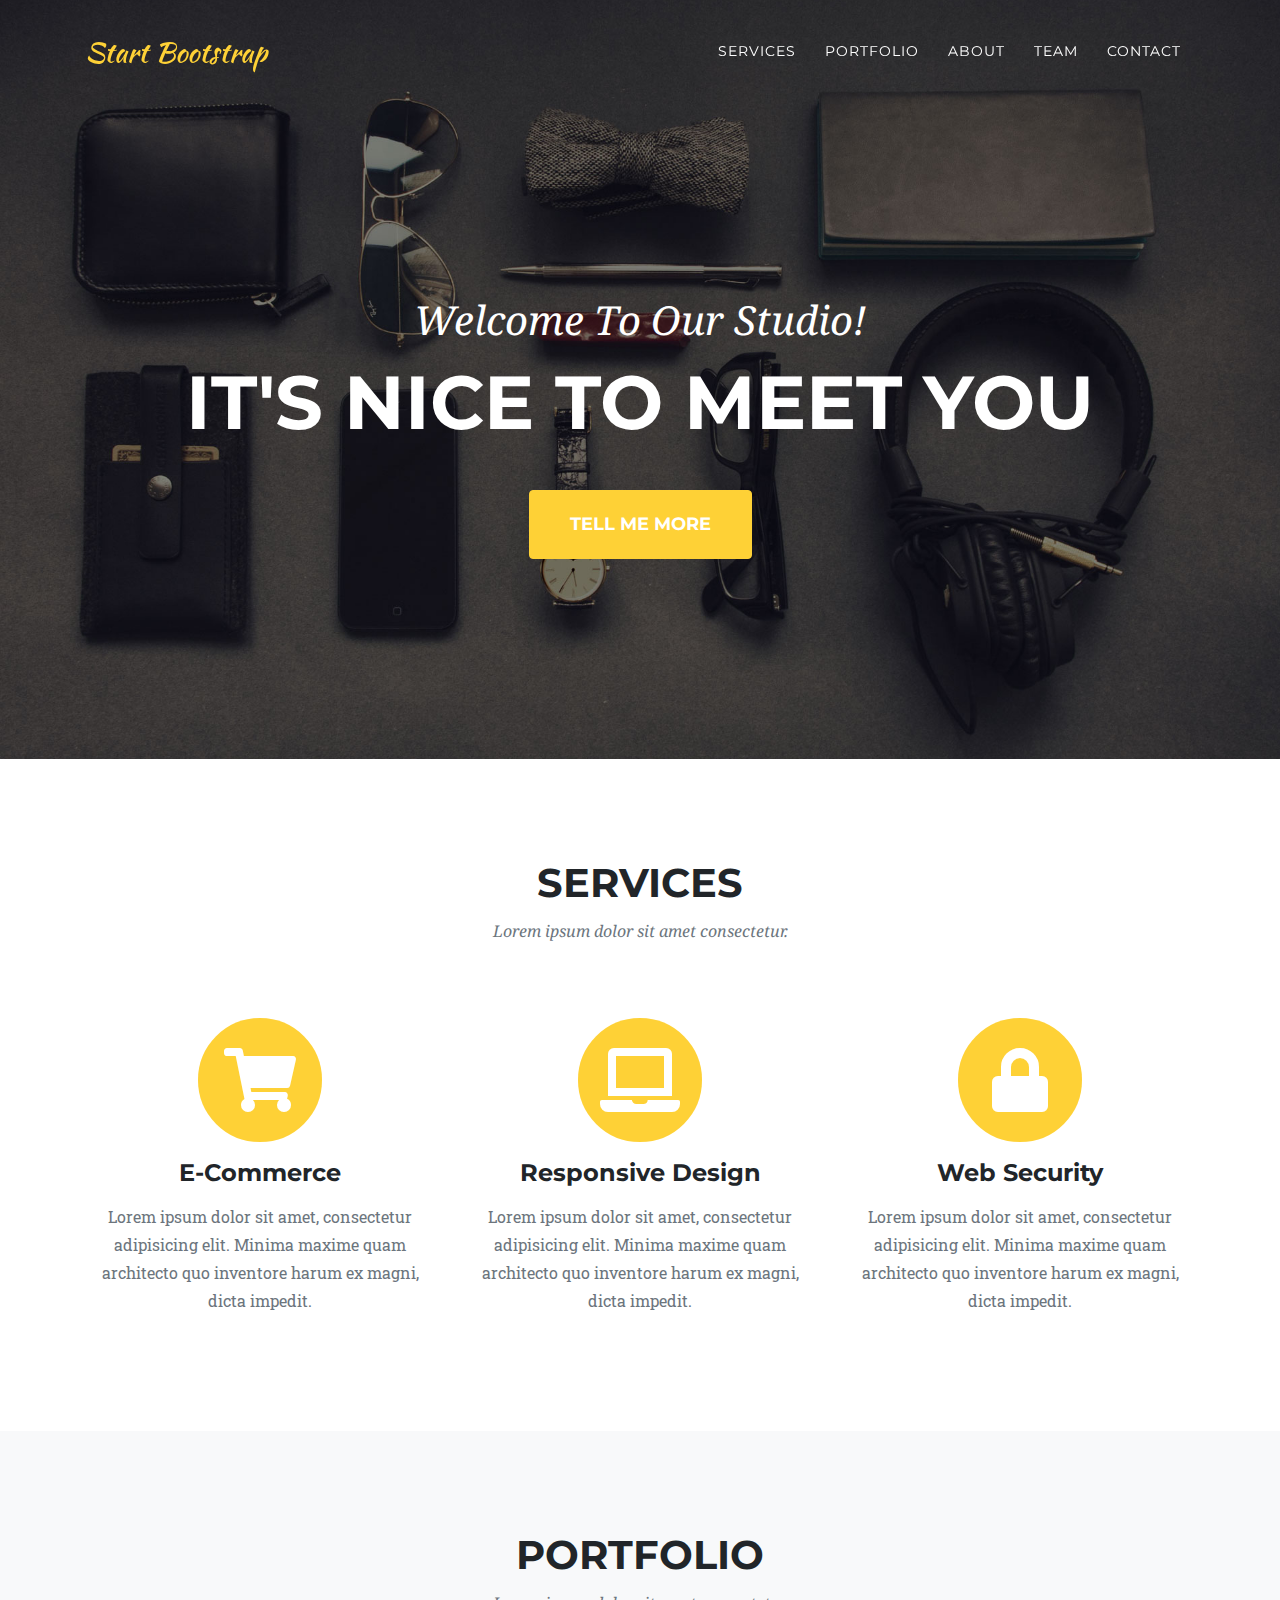
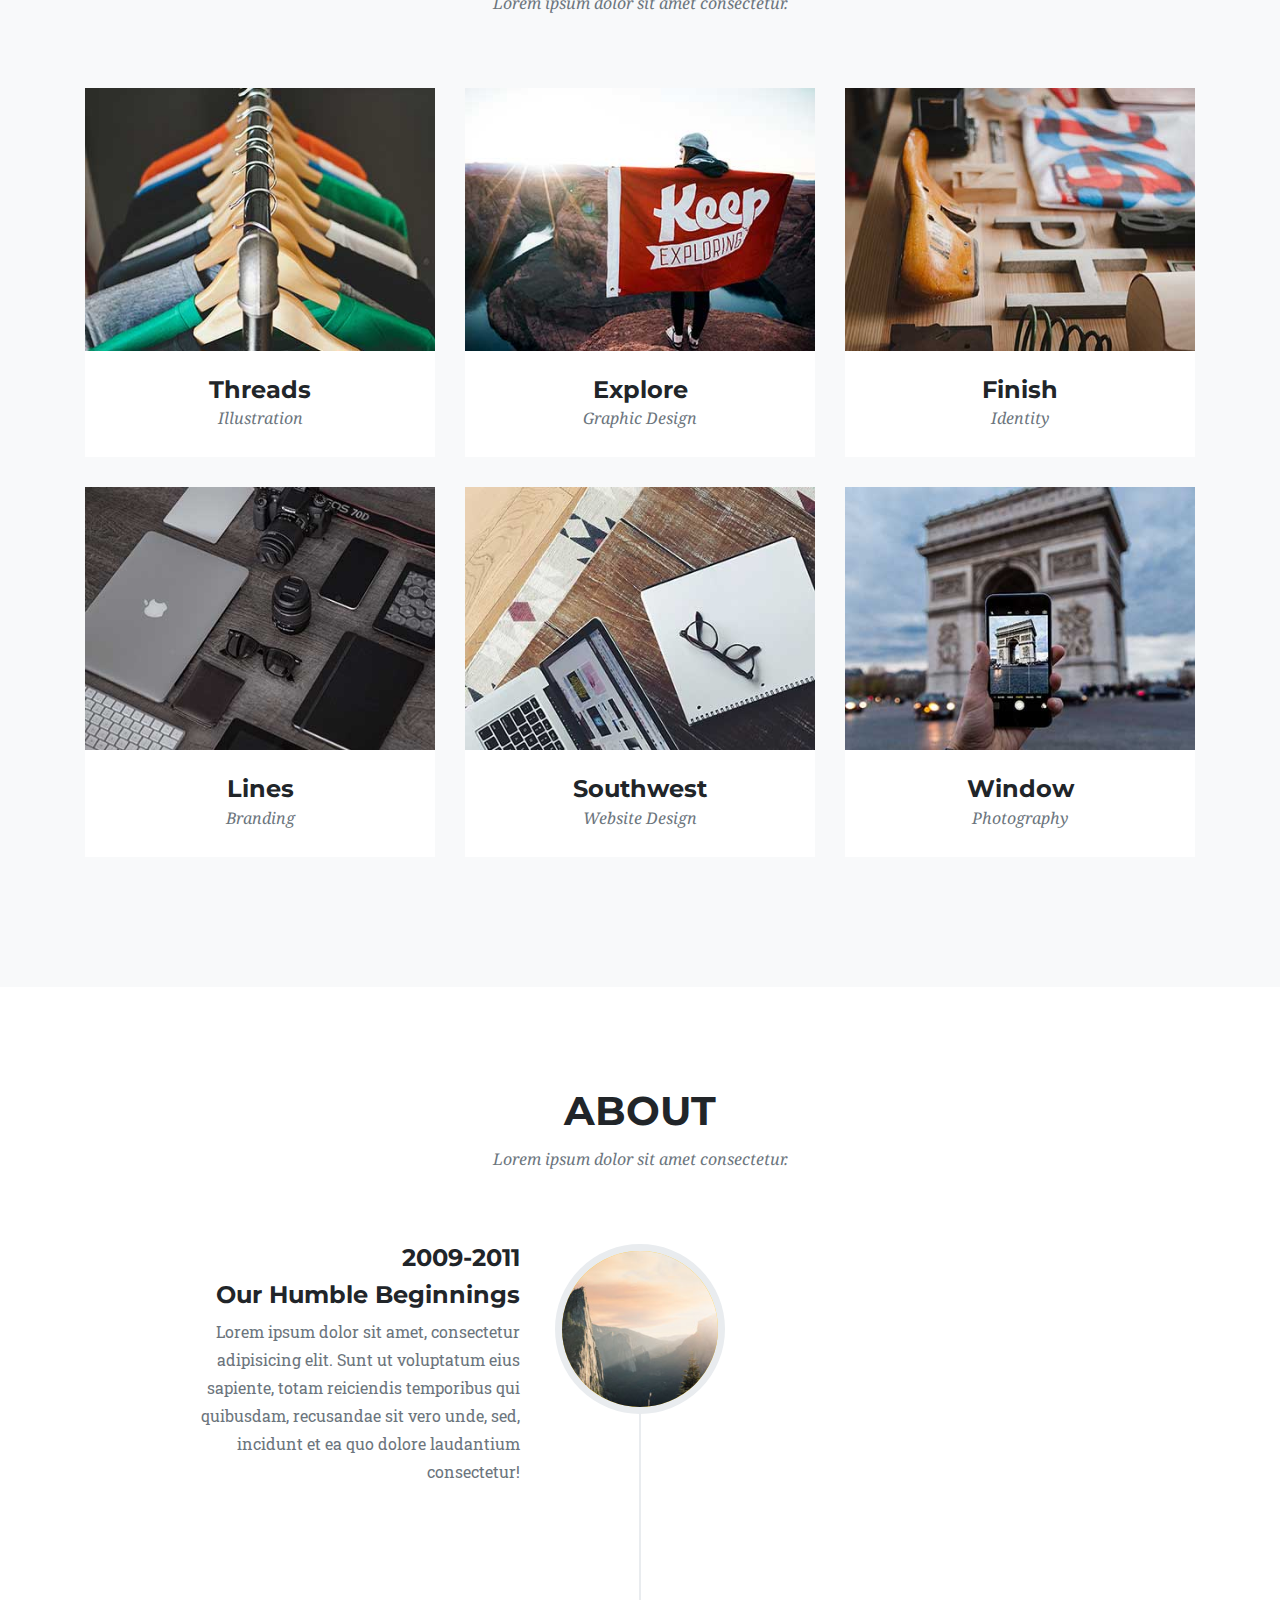
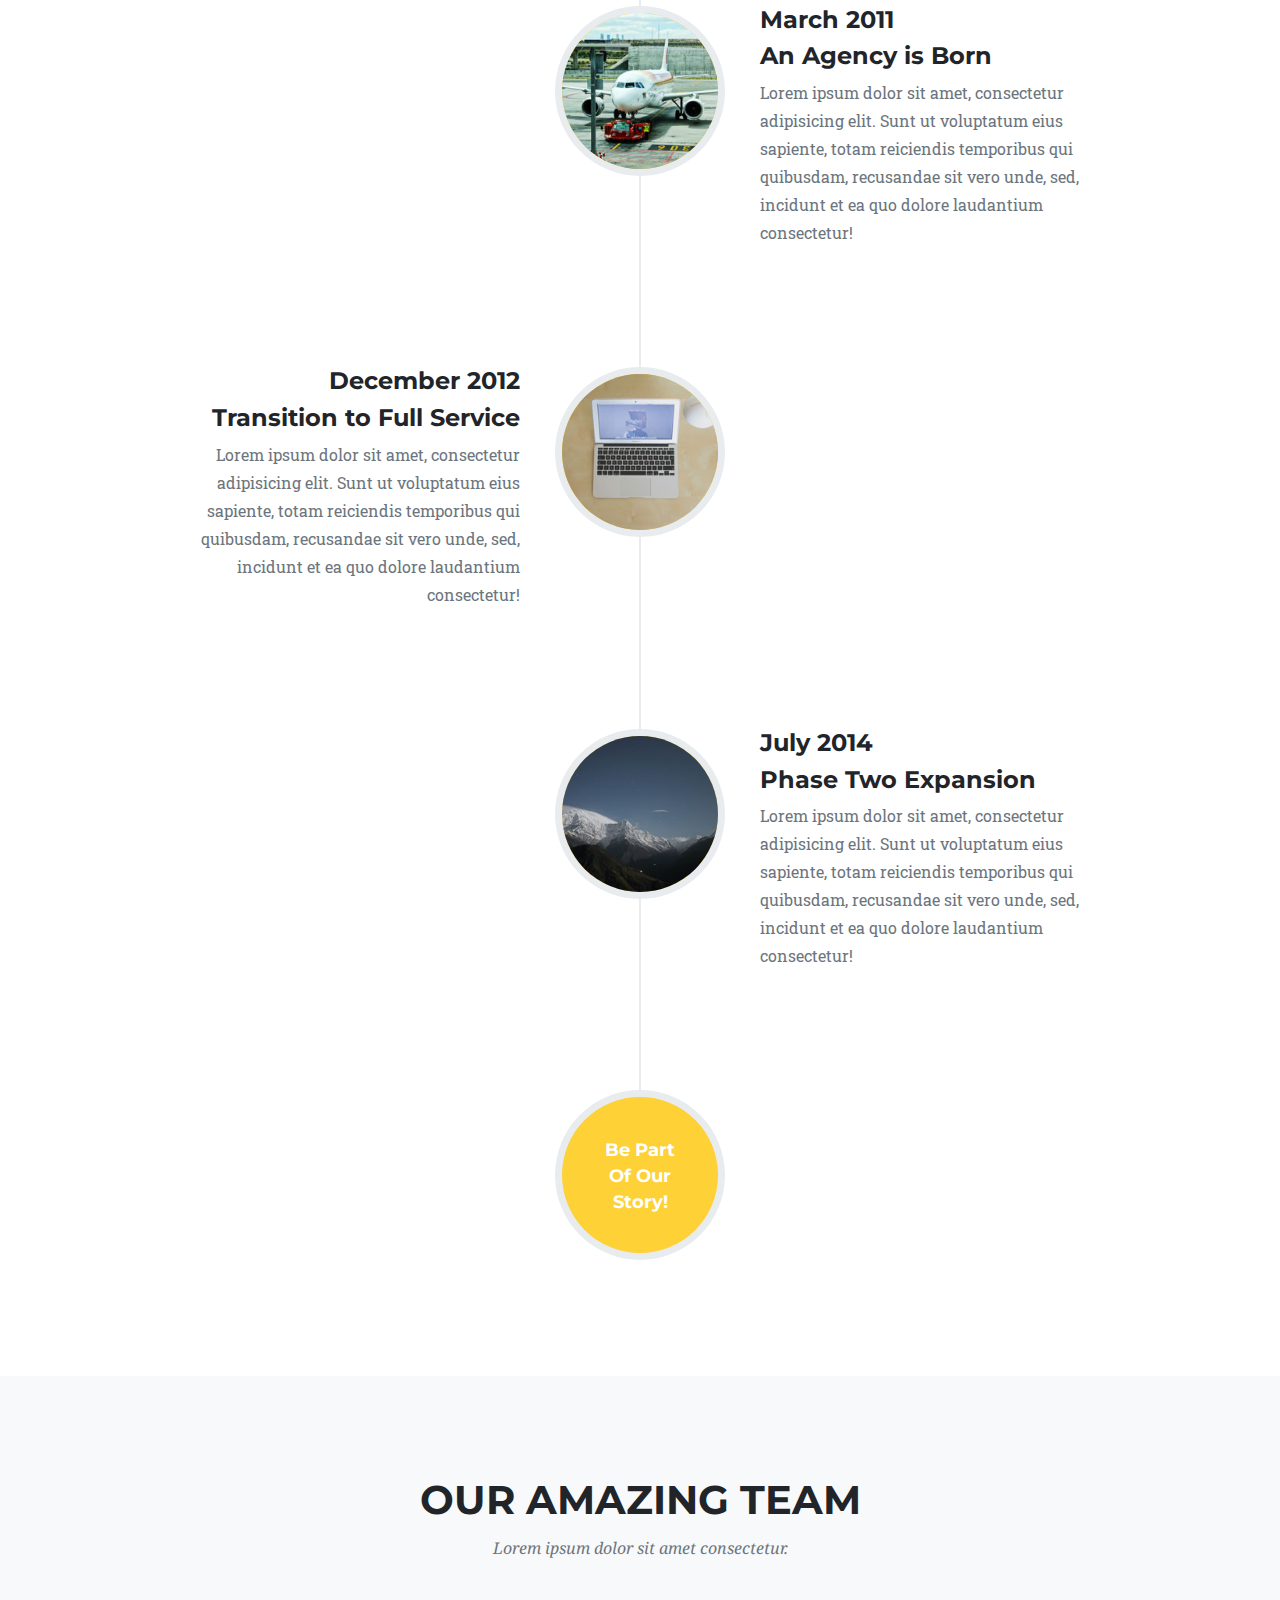
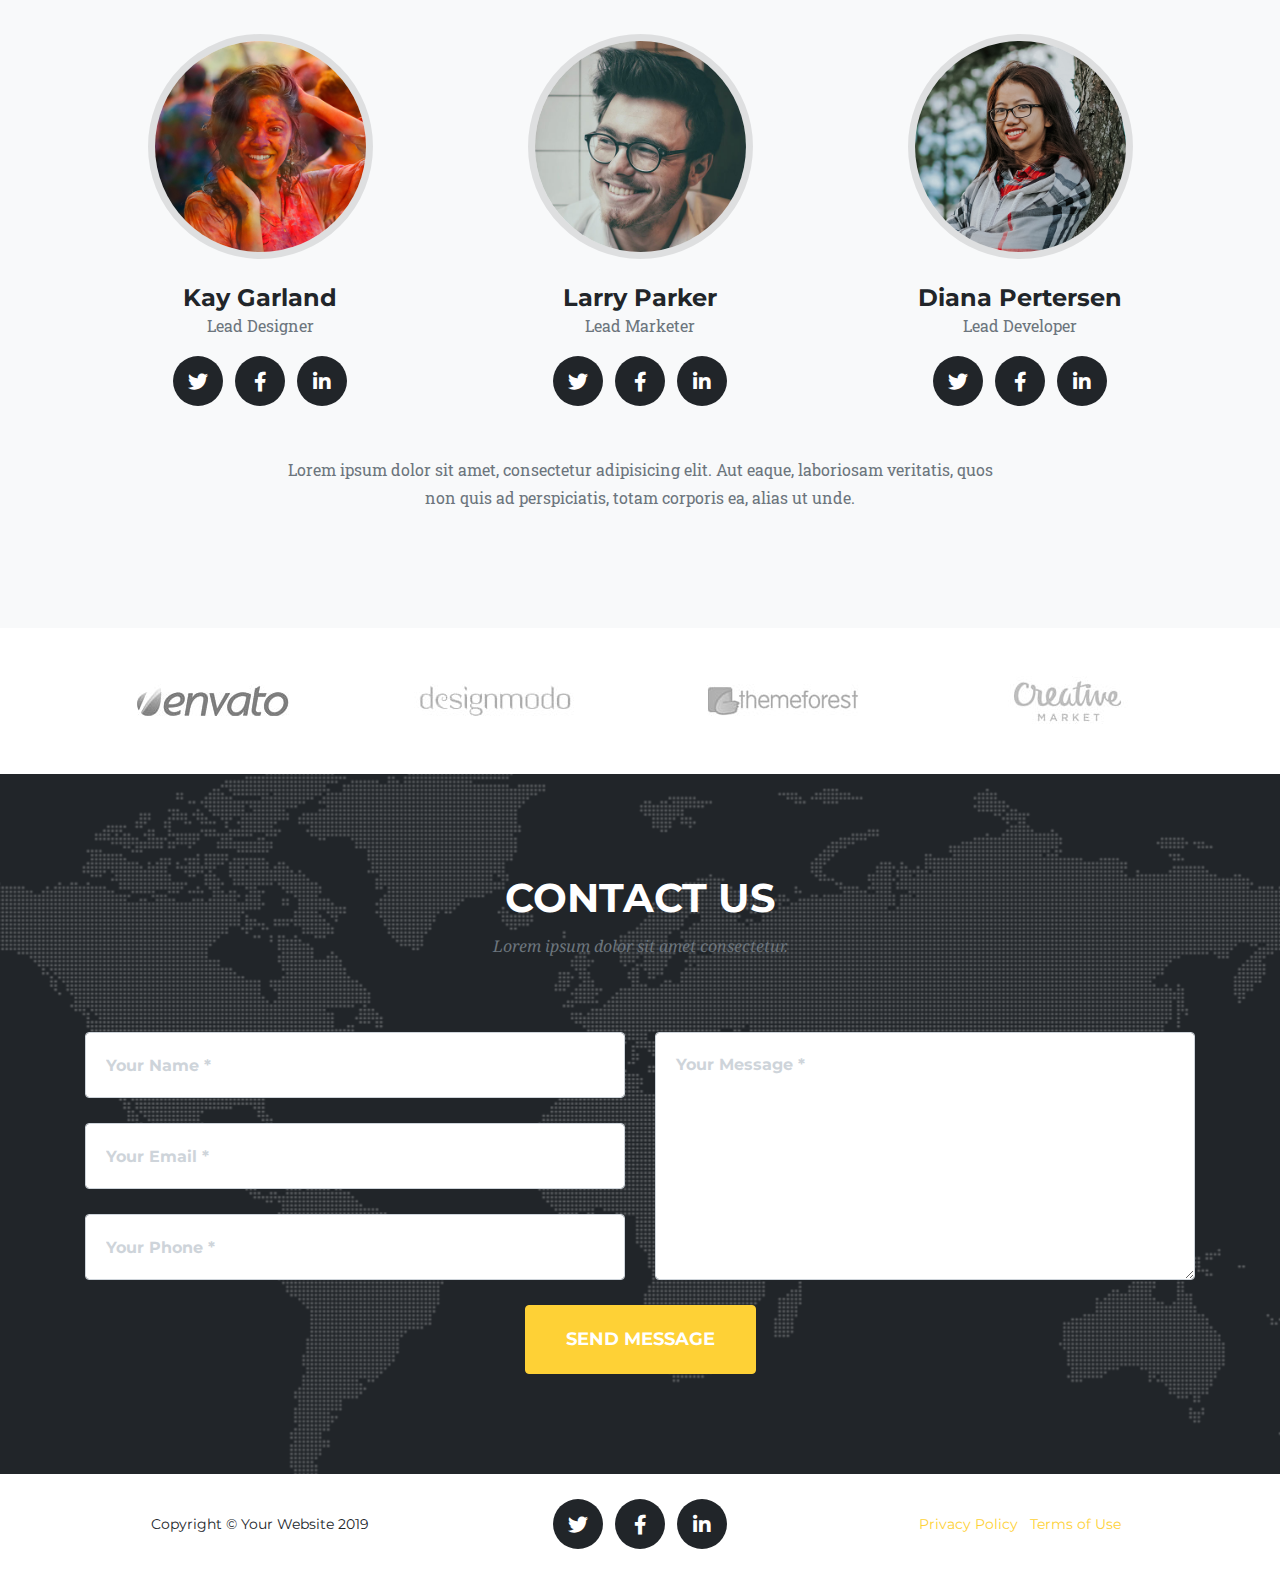
==== commit f5bcec03: "New template" ====
--- a/index.html
+++ b/index.html
@@ -1,656 +1,713 @@
 <!DOCTYPE html>
-<html lang="es">
+<html lang="en">
 
 <head>
-    <meta charset="utf-8">
-    <meta http-equiv="X-UA-Compatible" content="IE=edge">
-    <meta name="viewport" content="width=device-width, initial-scale=1">
-    <!-- The above 3 meta tags *must* come first in the head; any other head content must come *after* these tags -->
-
-    <title>Taderus - Bienvenido a Taderus</title>
-
-    <!-- Google font -->
-    <link href="https://fonts.googleapis.com/css?family=Montserrat:400,700%7CVarela+Round" rel="stylesheet">
-
-    <!-- Bootstrap -->
-    <link type="text/css" rel="stylesheet" href="css/bootstrap.min.css" />
-
-    <!-- Owl Carousel -->
-    <link type="text/css" rel="stylesheet" href="css/owl.carousel.css" />
-    <link type="text/css" rel="stylesheet" href="css/owl.theme.default.css" />
-
-    <!-- Magnific Popup -->
-    <link type="text/css" rel="stylesheet" href="css/magnific-popup.css" />
-
-    <!-- Font Awesome Icon -->
-    <link rel="stylesheet" href="css/font-awesome.min.css">
-
-    <!-- Custom stlylesheet -->
-    <link type="text/css" rel="stylesheet" href="css/style.css" />
-
-    <!-- HTML5 shim and Respond.js for IE8 support of HTML5 elements and media queries -->
-    <!-- WARNING: Respond.js doesn't work if you view the page via file:// -->
-    <!--[if lt IE 9]>
-		<script src="https://oss.maxcdn.com/html5shiv/3.7.3/html5shiv.min.js"></script>
-		<script src="https://oss.maxcdn.com/respond/1.4.2/respond.min.js"></script>
-	<![endif]-->
+
+  <meta charset="utf-8">
+  <meta name="viewport" content="width=device-width, initial-scale=1, shrink-to-fit=no">
+  <meta name="description" content="">
+  <meta name="author" content="">
+
+  <title>Agency - Start Bootstrap Theme</title>
+
+  <!-- Bootstrap core CSS -->
+  <link href="vendor/bootstrap/css/bootstrap.min.css" rel="stylesheet">
+
+  <!-- Custom fonts for this template -->
+  <link href="vendor/fontawesome-free/css/all.min.css" rel="stylesheet" type="text/css">
+  <link href="https://fonts.googleapis.com/css?family=Montserrat:400,700" rel="stylesheet" type="text/css">
+  <link href='https://fonts.googleapis.com/css?family=Kaushan+Script' rel='stylesheet' type='text/css'>
+  <link href='https://fonts.googleapis.com/css?family=Droid+Serif:400,700,400italic,700italic' rel='stylesheet' type='text/css'>
+  <link href='https://fonts.googleapis.com/css?family=Roboto+Slab:400,100,300,700' rel='stylesheet' type='text/css'>
+
+  <!-- Custom styles for this template -->
+  <link href="css/agency.min.css" rel="stylesheet">
+
 </head>
 
-<body>
-    <!-- Header -->
-    <header id="home">
-        <!-- Background Image -->
-        <div class="bg-img" style="background-image: url('./img/background.jpg');">
-            <div class="overlay"></div>
-        </div>
-        <!-- /Background Image -->
-
-        <!-- Nav -->
-        <nav id="nav" class="navbar nav-transparent">
-            <div class="container">
-
-                <div class="navbar-header">
-                    <!-- Logo -->
-                    <div class="navbar-brand">
-                        <a href="index.html">
-                            <img class="logo" src="img/logo.png" alt="logo">
-                            <img class="logo-alt" src="img/logo-alt.png" alt="logo">
-                        </a>
-                    </div>
-                    <!-- /Logo -->
-
-                    <!-- Collapse nav button -->
-                    <div class="nav-collapse">
-                        <span></span>
-                    </div>
-                    <!-- /Collapse nav button -->
-                </div>
-
-                <!--  Main navigation  -->
-                <ul class="main-nav nav navbar-nav navbar-right">
-                    <li><a href="#home">Home</a></li>
-                    
-                    <li><a href="#portfolio">Productos</a></li>
-                    <li><a href="#about">Acerca</a></li>
-                    <li><a href="#service">Servicios</a></li>
-                   <!-- <li><a href="#pricing">Costes</a></li>-->
-                    <li><a href="#team">Equipo</a></li>
-                    <li><a href="#contact">Contacto</a></li>
-                    <li class="has-dropdown"><a href="#blog">Blog</a>
-                        <ul class="dropdown">
-                            <li><a href="blog-single.html">blog post</a></li>
-                        </ul>
-                    </li>
+<body id="page-top">
+
+  <!-- Navigation -->
+  <nav class="navbar navbar-expand-lg navbar-dark fixed-top" id="mainNav">
+    <div class="container">
+      <a class="navbar-brand js-scroll-trigger" href="#page-top">Start Bootstrap</a>
+      <button class="navbar-toggler navbar-toggler-right" type="button" data-toggle="collapse" data-target="#navbarResponsive" aria-controls="navbarResponsive" aria-expanded="false" aria-label="Toggle navigation">
+        Menu
+        <i class="fas fa-bars"></i>
+      </button>
+      <div class="collapse navbar-collapse" id="navbarResponsive">
+        <ul class="navbar-nav text-uppercase ml-auto">
+          <li class="nav-item">
+            <a class="nav-link js-scroll-trigger" href="#services">Services</a>
+          </li>
+          <li class="nav-item">
+            <a class="nav-link js-scroll-trigger" href="#portfolio">Portfolio</a>
+          </li>
+          <li class="nav-item">
+            <a class="nav-link js-scroll-trigger" href="#about">About</a>
+          </li>
+          <li class="nav-item">
+            <a class="nav-link js-scroll-trigger" href="#team">Team</a>
+          </li>
+          <li class="nav-item">
+            <a class="nav-link js-scroll-trigger" href="#contact">Contact</a>
+          </li>
+        </ul>
+      </div>
+    </div>
+  </nav>
+
+  <!-- Header -->
+  <header class="masthead">
+    <div class="container">
+      <div class="intro-text">
+        <div class="intro-lead-in">Welcome To Our Studio!</div>
+        <div class="intro-heading text-uppercase">It's Nice To Meet You</div>
+        <a class="btn btn-primary btn-xl text-uppercase js-scroll-trigger" href="#services">Tell Me More</a>
+      </div>
+    </div>
+  </header>
+
+  <!-- Services -->
+  <section class="page-section" id="services">
+    <div class="container">
+      <div class="row">
+        <div class="col-lg-12 text-center">
+          <h2 class="section-heading text-uppercase">Services</h2>
+          <h3 class="section-subheading text-muted">Lorem ipsum dolor sit amet consectetur.</h3>
+        </div>
+      </div>
+      <div class="row text-center">
+        <div class="col-md-4">
+          <span class="fa-stack fa-4x">
+            <i class="fas fa-circle fa-stack-2x text-primary"></i>
+            <i class="fas fa-shopping-cart fa-stack-1x fa-inverse"></i>
+          </span>
+          <h4 class="service-heading">E-Commerce</h4>
+          <p class="text-muted">Lorem ipsum dolor sit amet, consectetur adipisicing elit. Minima maxime quam architecto quo inventore harum ex magni, dicta impedit.</p>
+        </div>
+        <div class="col-md-4">
+          <span class="fa-stack fa-4x">
+            <i class="fas fa-circle fa-stack-2x text-primary"></i>
+            <i class="fas fa-laptop fa-stack-1x fa-inverse"></i>
+          </span>
+          <h4 class="service-heading">Responsive Design</h4>
+          <p class="text-muted">Lorem ipsum dolor sit amet, consectetur adipisicing elit. Minima maxime quam architecto quo inventore harum ex magni, dicta impedit.</p>
+        </div>
+        <div class="col-md-4">
+          <span class="fa-stack fa-4x">
+            <i class="fas fa-circle fa-stack-2x text-primary"></i>
+            <i class="fas fa-lock fa-stack-1x fa-inverse"></i>
+          </span>
+          <h4 class="service-heading">Web Security</h4>
+          <p class="text-muted">Lorem ipsum dolor sit amet, consectetur adipisicing elit. Minima maxime quam architecto quo inventore harum ex magni, dicta impedit.</p>
+        </div>
+      </div>
+    </div>
+  </section>
+
+  <!-- Portfolio Grid -->
+  <section class="bg-light page-section" id="portfolio">
+    <div class="container">
+      <div class="row">
+        <div class="col-lg-12 text-center">
+          <h2 class="section-heading text-uppercase">Portfolio</h2>
+          <h3 class="section-subheading text-muted">Lorem ipsum dolor sit amet consectetur.</h3>
+        </div>
+      </div>
+      <div class="row">
+        <div class="col-md-4 col-sm-6 portfolio-item">
+          <a class="portfolio-link" data-toggle="modal" href="#portfolioModal1">
+            <div class="portfolio-hover">
+              <div class="portfolio-hover-content">
+                <i class="fas fa-plus fa-3x"></i>
+              </div>
+            </div>
+            <img class="img-fluid" src="img/portfolio/01-thumbnail.jpg" alt="">
+          </a>
+          <div class="portfolio-caption">
+            <h4>Threads</h4>
+            <p class="text-muted">Illustration</p>
+          </div>
+        </div>
+        <div class="col-md-4 col-sm-6 portfolio-item">
+          <a class="portfolio-link" data-toggle="modal" href="#portfolioModal2">
+            <div class="portfolio-hover">
+              <div class="portfolio-hover-content">
+                <i class="fas fa-plus fa-3x"></i>
+              </div>
+            </div>
+            <img class="img-fluid" src="img/portfolio/02-thumbnail.jpg" alt="">
+          </a>
+          <div class="portfolio-caption">
+            <h4>Explore</h4>
+            <p class="text-muted">Graphic Design</p>
+          </div>
+        </div>
+        <div class="col-md-4 col-sm-6 portfolio-item">
+          <a class="portfolio-link" data-toggle="modal" href="#portfolioModal3">
+            <div class="portfolio-hover">
+              <div class="portfolio-hover-content">
+                <i class="fas fa-plus fa-3x"></i>
+              </div>
+            </div>
+            <img class="img-fluid" src="img/portfolio/03-thumbnail.jpg" alt="">
+          </a>
+          <div class="portfolio-caption">
+            <h4>Finish</h4>
+            <p class="text-muted">Identity</p>
+          </div>
+        </div>
+        <div class="col-md-4 col-sm-6 portfolio-item">
+          <a class="portfolio-link" data-toggle="modal" href="#portfolioModal4">
+            <div class="portfolio-hover">
+              <div class="portfolio-hover-content">
+                <i class="fas fa-plus fa-3x"></i>
+              </div>
+            </div>
+            <img class="img-fluid" src="img/portfolio/04-thumbnail.jpg" alt="">
+          </a>
+          <div class="portfolio-caption">
+            <h4>Lines</h4>
+            <p class="text-muted">Branding</p>
+          </div>
+        </div>
+        <div class="col-md-4 col-sm-6 portfolio-item">
+          <a class="portfolio-link" data-toggle="modal" href="#portfolioModal5">
+            <div class="portfolio-hover">
+              <div class="portfolio-hover-content">
+                <i class="fas fa-plus fa-3x"></i>
+              </div>
+            </div>
+            <img class="img-fluid" src="img/portfolio/05-thumbnail.jpg" alt="">
+          </a>
+          <div class="portfolio-caption">
+            <h4>Southwest</h4>
+            <p class="text-muted">Website Design</p>
+          </div>
+        </div>
+        <div class="col-md-4 col-sm-6 portfolio-item">
+          <a class="portfolio-link" data-toggle="modal" href="#portfolioModal6">
+            <div class="portfolio-hover">
+              <div class="portfolio-hover-content">
+                <i class="fas fa-plus fa-3x"></i>
+              </div>
+            </div>
+            <img class="img-fluid" src="img/portfolio/06-thumbnail.jpg" alt="">
+          </a>
+          <div class="portfolio-caption">
+            <h4>Window</h4>
+            <p class="text-muted">Photography</p>
+          </div>
+        </div>
+      </div>
+    </div>
+  </section>
+
+  <!-- About -->
+  <section class="page-section" id="about">
+    <div class="container">
+      <div class="row">
+        <div class="col-lg-12 text-center">
+          <h2 class="section-heading text-uppercase">About</h2>
+          <h3 class="section-subheading text-muted">Lorem ipsum dolor sit amet consectetur.</h3>
+        </div>
+      </div>
+      <div class="row">
+        <div class="col-lg-12">
+          <ul class="timeline">
+            <li>
+              <div class="timeline-image">
+                <img class="rounded-circle img-fluid" src="img/about/1.jpg" alt="">
+              </div>
+              <div class="timeline-panel">
+                <div class="timeline-heading">
+                  <h4>2009-2011</h4>
+                  <h4 class="subheading">Our Humble Beginnings</h4>
+                </div>
+                <div class="timeline-body">
+                  <p class="text-muted">Lorem ipsum dolor sit amet, consectetur adipisicing elit. Sunt ut voluptatum eius sapiente, totam reiciendis temporibus qui quibusdam, recusandae sit vero unde, sed, incidunt et ea quo dolore laudantium consectetur!</p>
+                </div>
+              </div>
+            </li>
+            <li class="timeline-inverted">
+              <div class="timeline-image">
+                <img class="rounded-circle img-fluid" src="img/about/2.jpg" alt="">
+              </div>
+              <div class="timeline-panel">
+                <div class="timeline-heading">
+                  <h4>March 2011</h4>
+                  <h4 class="subheading">An Agency is Born</h4>
+                </div>
+                <div class="timeline-body">
+                  <p class="text-muted">Lorem ipsum dolor sit amet, consectetur adipisicing elit. Sunt ut voluptatum eius sapiente, totam reiciendis temporibus qui quibusdam, recusandae sit vero unde, sed, incidunt et ea quo dolore laudantium consectetur!</p>
+                </div>
+              </div>
+            </li>
+            <li>
+              <div class="timeline-image">
+                <img class="rounded-circle img-fluid" src="img/about/3.jpg" alt="">
+              </div>
+              <div class="timeline-panel">
+                <div class="timeline-heading">
+                  <h4>December 2012</h4>
+                  <h4 class="subheading">Transition to Full Service</h4>
+                </div>
+                <div class="timeline-body">
+                  <p class="text-muted">Lorem ipsum dolor sit amet, consectetur adipisicing elit. Sunt ut voluptatum eius sapiente, totam reiciendis temporibus qui quibusdam, recusandae sit vero unde, sed, incidunt et ea quo dolore laudantium consectetur!</p>
+                </div>
+              </div>
+            </li>
+            <li class="timeline-inverted">
+              <div class="timeline-image">
+                <img class="rounded-circle img-fluid" src="img/about/4.jpg" alt="">
+              </div>
+              <div class="timeline-panel">
+                <div class="timeline-heading">
+                  <h4>July 2014</h4>
+                  <h4 class="subheading">Phase Two Expansion</h4>
+                </div>
+                <div class="timeline-body">
+                  <p class="text-muted">Lorem ipsum dolor sit amet, consectetur adipisicing elit. Sunt ut voluptatum eius sapiente, totam reiciendis temporibus qui quibusdam, recusandae sit vero unde, sed, incidunt et ea quo dolore laudantium consectetur!</p>
+                </div>
+              </div>
+            </li>
+            <li class="timeline-inverted">
+              <div class="timeline-image">
+                <h4>Be Part
+                  <br>Of Our
+                  <br>Story!</h4>
+              </div>
+            </li>
+          </ul>
+        </div>
+      </div>
+    </div>
+  </section>
+
+  <!-- Team -->
+  <section class="bg-light page-section" id="team">
+    <div class="container">
+      <div class="row">
+        <div class="col-lg-12 text-center">
+          <h2 class="section-heading text-uppercase">Our Amazing Team</h2>
+          <h3 class="section-subheading text-muted">Lorem ipsum dolor sit amet consectetur.</h3>
+        </div>
+      </div>
+      <div class="row">
+        <div class="col-sm-4">
+          <div class="team-member">
+            <img class="mx-auto rounded-circle" src="img/team/1.jpg" alt="">
+            <h4>Kay Garland</h4>
+            <p class="text-muted">Lead Designer</p>
+            <ul class="list-inline social-buttons">
+              <li class="list-inline-item">
+                <a href="#">
+                  <i class="fab fa-twitter"></i>
+                </a>
+              </li>
+              <li class="list-inline-item">
+                <a href="#">
+                  <i class="fab fa-facebook-f"></i>
+                </a>
+              </li>
+              <li class="list-inline-item">
+                <a href="#">
+                  <i class="fab fa-linkedin-in"></i>
+                </a>
+              </li>
+            </ul>
+          </div>
+        </div>
+        <div class="col-sm-4">
+          <div class="team-member">
+            <img class="mx-auto rounded-circle" src="img/team/2.jpg" alt="">
+            <h4>Larry Parker</h4>
+            <p class="text-muted">Lead Marketer</p>
+            <ul class="list-inline social-buttons">
+              <li class="list-inline-item">
+                <a href="#">
+                  <i class="fab fa-twitter"></i>
+                </a>
+              </li>
+              <li class="list-inline-item">
+                <a href="#">
+                  <i class="fab fa-facebook-f"></i>
+                </a>
+              </li>
+              <li class="list-inline-item">
+                <a href="#">
+                  <i class="fab fa-linkedin-in"></i>
+                </a>
+              </li>
+            </ul>
+          </div>
+        </div>
+        <div class="col-sm-4">
+          <div class="team-member">
+            <img class="mx-auto rounded-circle" src="img/team/3.jpg" alt="">
+            <h4>Diana Pertersen</h4>
+            <p class="text-muted">Lead Developer</p>
+            <ul class="list-inline social-buttons">
+              <li class="list-inline-item">
+                <a href="#">
+                  <i class="fab fa-twitter"></i>
+                </a>
+              </li>
+              <li class="list-inline-item">
+                <a href="#">
+                  <i class="fab fa-facebook-f"></i>
+                </a>
+              </li>
+              <li class="list-inline-item">
+                <a href="#">
+                  <i class="fab fa-linkedin-in"></i>
+                </a>
+              </li>
+            </ul>
+          </div>
+        </div>
+      </div>
+      <div class="row">
+        <div class="col-lg-8 mx-auto text-center">
+          <p class="large text-muted">Lorem ipsum dolor sit amet, consectetur adipisicing elit. Aut eaque, laboriosam veritatis, quos non quis ad perspiciatis, totam corporis ea, alias ut unde.</p>
+        </div>
+      </div>
+    </div>
+  </section>
+
+  <!-- Clients -->
+  <section class="py-5">
+    <div class="container">
+      <div class="row">
+        <div class="col-md-3 col-sm-6">
+          <a href="#">
+            <img class="img-fluid d-block mx-auto" src="img/logos/envato.jpg" alt="">
+          </a>
+        </div>
+        <div class="col-md-3 col-sm-6">
+          <a href="#">
+            <img class="img-fluid d-block mx-auto" src="img/logos/designmodo.jpg" alt="">
+          </a>
+        </div>
+        <div class="col-md-3 col-sm-6">
+          <a href="#">
+            <img class="img-fluid d-block mx-auto" src="img/logos/themeforest.jpg" alt="">
+          </a>
+        </div>
+        <div class="col-md-3 col-sm-6">
+          <a href="#">
+            <img class="img-fluid d-block mx-auto" src="img/logos/creative-market.jpg" alt="">
+          </a>
+        </div>
+      </div>
+    </div>
+  </section>
+
+  <!-- Contact -->
+  <section class="page-section" id="contact">
+    <div class="container">
+      <div class="row">
+        <div class="col-lg-12 text-center">
+          <h2 class="section-heading text-uppercase">Contact Us</h2>
+          <h3 class="section-subheading text-muted">Lorem ipsum dolor sit amet consectetur.</h3>
+        </div>
+      </div>
+      <div class="row">
+        <div class="col-lg-12">
+          <form id="contactForm" name="sentMessage" novalidate="novalidate">
+            <div class="row">
+              <div class="col-md-6">
+                <div class="form-group">
+                  <input class="form-control" id="name" type="text" placeholder="Your Name *" required="required" data-validation-required-message="Please enter your name.">
+                  <p class="help-block text-danger"></p>
+                </div>
+                <div class="form-group">
+                  <input class="form-control" id="email" type="email" placeholder="Your Email *" required="required" data-validation-required-message="Please enter your email address.">
+                  <p class="help-block text-danger"></p>
+                </div>
+                <div class="form-group">
+                  <input class="form-control" id="phone" type="tel" placeholder="Your Phone *" required="required" data-validation-required-message="Please enter your phone number.">
+                  <p class="help-block text-danger"></p>
+                </div>
+              </div>
+              <div class="col-md-6">
+                <div class="form-group">
+                  <textarea class="form-control" id="message" placeholder="Your Message *" required="required" data-validation-required-message="Please enter a message."></textarea>
+                  <p class="help-block text-danger"></p>
+                </div>
+              </div>
+              <div class="clearfix"></div>
+              <div class="col-lg-12 text-center">
+                <div id="success"></div>
+                <button id="sendMessageButton" class="btn btn-primary btn-xl text-uppercase" type="submit">Send Message</button>
+              </div>
+            </div>
+          </form>
+        </div>
+      </div>
+    </div>
+  </section>
+
+  <!-- Footer -->
+  <footer class="footer">
+    <div class="container">
+      <div class="row align-items-center">
+        <div class="col-md-4">
+          <span class="copyright">Copyright &copy; Your Website 2019</span>
+        </div>
+        <div class="col-md-4">
+          <ul class="list-inline social-buttons">
+            <li class="list-inline-item">
+              <a href="#">
+                <i class="fab fa-twitter"></i>
+              </a>
+            </li>
+            <li class="list-inline-item">
+              <a href="#">
+                <i class="fab fa-facebook-f"></i>
+              </a>
+            </li>
+            <li class="list-inline-item">
+              <a href="#">
+                <i class="fab fa-linkedin-in"></i>
+              </a>
+            </li>
+          </ul>
+        </div>
+        <div class="col-md-4">
+          <ul class="list-inline quicklinks">
+            <li class="list-inline-item">
+              <a href="#">Privacy Policy</a>
+            </li>
+            <li class="list-inline-item">
+              <a href="#">Terms of Use</a>
+            </li>
+          </ul>
+        </div>
+      </div>
+    </div>
+  </footer>
+
+  <!-- Portfolio Modals -->
+
+  <!-- Modal 1 -->
+  <div class="portfolio-modal modal fade" id="portfolioModal1" tabindex="-1" role="dialog" aria-hidden="true">
+    <div class="modal-dialog">
+      <div class="modal-content">
+        <div class="close-modal" data-dismiss="modal">
+          <div class="lr">
+            <div class="rl"></div>
+          </div>
+        </div>
+        <div class="container">
+          <div class="row">
+            <div class="col-lg-8 mx-auto">
+              <div class="modal-body">
+                <!-- Project Details Go Here -->
+                <h2 class="text-uppercase">Project Name</h2>
+                <p class="item-intro text-muted">Lorem ipsum dolor sit amet consectetur.</p>
+                <img class="img-fluid d-block mx-auto" src="img/portfolio/01-full.jpg" alt="">
+                <p>Use this area to describe your project. Lorem ipsum dolor sit amet, consectetur adipisicing elit. Est blanditiis dolorem culpa incidunt minus dignissimos deserunt repellat aperiam quasi sunt officia expedita beatae cupiditate, maiores repudiandae, nostrum, reiciendis facere nemo!</p>
+                <ul class="list-inline">
+                  <li>Date: January 2017</li>
+                  <li>Client: Threads</li>
+                  <li>Category: Illustration</li>
                 </ul>
-                <!-- /Main navigation -->
-
-            </div>
-        </nav>
-        <!-- /Nav -->
-
-        <!-- home wrapper -->
-        <div class="home-wrapper">
-            <div class="container">
-                <div class="row">
-
-                    <!-- home content -->
-                    <div class="col-md-10 col-md-offset-1">
-                        <div class="home-content">
-                            <h1 class="white-text">Bienvenido</h1>
-                            <p class="white-text">TADERUS - El sistema de Riego Inteligente.
-							</p>
-                            <input type="button" class="main-btn" onclick="location.href='https://taderus.net/login/';" value="Ingresar" />
-                            <!--<input type="button" class="white-btn" onclick="location.href='https://taderus.net/login/';" value="Saber mas" />-->
-                        </div>
-                    </div>
-                    <!-- /home content -->
-
-                </div>
-            </div>
-        </div>
-        <!-- /home wrapper -->
-
-    </header>
-    <!-- /Header -->
-
-    
-
-
-    <!-- Portfolio -->
-    <div id="portfolio" class="section md-padding bg-grey">
-
-        <!-- Container -->
+                <button class="btn btn-primary" data-dismiss="modal" type="button">
+                  <i class="fas fa-times"></i>
+                  Close Project</button>
+              </div>
+            </div>
+          </div>
+        </div>
+      </div>
+    </div>
+  </div>
+
+  <!-- Modal 2 -->
+  <div class="portfolio-modal modal fade" id="portfolioModal2" tabindex="-1" role="dialog" aria-hidden="true">
+    <div class="modal-dialog">
+      <div class="modal-content">
+        <div class="close-modal" data-dismiss="modal">
+          <div class="lr">
+            <div class="rl"></div>
+          </div>
+        </div>
         <div class="container">
-
-            <!-- Row -->
-            <div class="row">
-
-                <!-- Section header -->
-                <div class="section-header text-center">
-                    <h2 class="title">Productos Destacados</h2>
-                </div>
-                <!-- /Section header -->
-
-                <!-- Work -->
-                <div class="col-md-4 col-xs-6 work">
-                    <img class="img-responsive" src="./img/work1.png" alt="">
-                    <div class="overlay"></div>
-                    <div class="work-content">
-                        <span>Nodo</span>
-                        <h3>Kepler</h3>
-                        <div class="work-link">
-                            <a href="nodo.html"><i class="fa fa-external-link"></i></a>
-                            <a class="lightbox" href="./img/work1.png"><i class="fa fa-search"></i></a>
-                        </div>
-                    </div>
-                </div>
-                <!-- /Work -->
-
-                <!-- Work -->
-                <div class="col-md-4 col-xs-6 work">
-                    <img class="img-responsive" src="./img/work2.png" alt="">
-                    <div class="overlay"></div>
-                    <div class="work-content">
-                        <span>Consola</span>
-                        <h3>C-160</h3>
-                        <div class="work-link">
-                            <a href="#"><i class="fa fa-external-link"></i></a>
-                            <a class="lightbox" href="./img/work2.png"><i class="fa fa-search"></i></a>
-                        </div>
-                    </div>
-                </div>
-                <!-- /Work -->
-
-                <!-- Work -->
-                <div class="col-md-4 col-xs-6 work">
-                    <img class="img-responsive" src="./img/work7.png" alt="">
-                    <div class="overlay"></div>
-                    <div class="work-content">
-                        <span>Sonda Subterranea</span>
-                        <h3>Iridium X</h3>
-                        <div class="work-link">
-                            <a href="#"><i class="fa fa-external-link"></i></a>
-                            <a class="lightbox" href="./img/work7.1.png"><i class="fa fa-search"></i></a>
-                        </div>
-                    </div>
-                </div>
-                <!-- /Work -->
-
-                <!-- Work -->
-                <div class="col-md-4 col-xs-6 work">
-                    <img class="img-responsive" src="./img/work9.jpeg" alt="">
-                    <div class="overlay"></div>
-                    <div class="work-content">
-                        <span>Geoposicion</span>
-                        <h3>Posicionamiento de Consolas y Nodos</h3>
-                        <div class="work-link">
-                            <a href="#"><i class="fa fa-external-link"></i></a>
-                            <a class="lightbox" href="./img/work9.1.png"><i class="fa fa-search"></i></a>
-                        </div>
-                    </div>
-                </div>
-                <!-- /Work -->
-
-                <!-- Work -->
-                <div class="col-md-4 col-xs-6 work">
-                    <img class="img-responsive" src="./img/work8.png" alt="">
-                    <div class="overlay"></div>
-                    <div class="work-content">
-                        <span>Graficas</span>
-                        <h3>Monitoreo de humedades del suelo</h3>
-                        <div class="work-link">
-                            <a href="#"><i class="fa fa-external-link"></i></a>
-                            <a class="lightbox" href="./img/work8.1.jpeg"><i class="fa fa-search"></i></a>
-                        </div>
-                    </div>
-                </div>
-                <!-- /Work -->
-
-                <!-- Work -->
-                <div class="col-md-4 col-xs-6 work">
-                    <img class="img-responsive" src="./img/work10.png" alt="">
-                    <div class="overlay"></div>
-                    <div class="work-content">
-                        <span>Graficas</span>
-                        <h3>Monitoreo de temperaturas de la plantacion</h3>
-                        <div class="work-link">
-                            <a href="#"><i class="fa fa-external-link"></i></a>
-                            <a class="lightbox" href="./img/work10.1.jpeg"><i class="fa fa-search"></i></a>
-                        </div>
-                    </div>
-                </div>
-                <!-- /Work -->
-
-            </div>
-            <!-- /Row -->
-
-        </div>
-        <!-- /Container -->
-
-    </div>
-    <!-- /Portfolio -->
-    
-    
-    <!-- About -->
-    <div id="about" class="section md-padding">
-
-        <!-- Container -->
+          <div class="row">
+            <div class="col-lg-8 mx-auto">
+              <div class="modal-body">
+                <!-- Project Details Go Here -->
+                <h2 class="text-uppercase">Project Name</h2>
+                <p class="item-intro text-muted">Lorem ipsum dolor sit amet consectetur.</p>
+                <img class="img-fluid d-block mx-auto" src="img/portfolio/02-full.jpg" alt="">
+                <p>Use this area to describe your project. Lorem ipsum dolor sit amet, consectetur adipisicing elit. Est blanditiis dolorem culpa incidunt minus dignissimos deserunt repellat aperiam quasi sunt officia expedita beatae cupiditate, maiores repudiandae, nostrum, reiciendis facere nemo!</p>
+                <ul class="list-inline">
+                  <li>Date: January 2017</li>
+                  <li>Client: Explore</li>
+                  <li>Category: Graphic Design</li>
+                </ul>
+                <button class="btn btn-primary" data-dismiss="modal" type="button">
+                  <i class="fas fa-times"></i>
+                  Close Project</button>
+              </div>
+            </div>
+          </div>
+        </div>
+      </div>
+    </div>
+  </div>
+
+  <!-- Modal 3 -->
+  <div class="portfolio-modal modal fade" id="portfolioModal3" tabindex="-1" role="dialog" aria-hidden="true">
+    <div class="modal-dialog">
+      <div class="modal-content">
+        <div class="close-modal" data-dismiss="modal">
+          <div class="lr">
+            <div class="rl"></div>
+          </div>
+        </div>
         <div class="container">
-
-            <!-- Row -->
-            <div class="row">
-
-                <!-- Section header -->
-                <div class="section-header text-center">
-                    <h2 class="title">Bienvenido a Taderus.net</h2>
-                </div>
-                <!-- /Section header -->
-
-                <!-- about -->
-                <div class="col-md-4">
-                    <div class="about">
-                        <i class="fa fa-cogs"></i>
-                        <h3>Totalmente adaptable</h3>
-                        <p>Nos adaptamos para cumplir con tus mas exigentes requerimientos</p>
-                    </div>
-                </div>
-                <!-- /about -->
-
-                <!-- about -->
-                <div class="col-md-4">
-                    <div class="about">
-                        <i class="fa fa-magic"></i>
-                        <h3>Caracteristicas Asombrosas</h3>
-                        <p>Te ofrecemos lo mejor en tecnologia IOT de monitoreo y control para tus plantaciones</p>
-                    </div>
-                </div>
-                <!-- /about -->
-
-                <!-- about -->
-                <div class="col-md-4">
-                    <div class="about">
-                        <i class="fa fa-mobile"></i>
-                        <h3>100% Responsive</h3>
-                        <p>Para que puedas tener el control desde cualquier dispositivo</p>
-                    </div>
-                </div>
-                <!-- /about -->
-
-            </div>
-            <!-- /Row -->
-
-        </div>
-        <!-- /Container -->
-
-    </div>
-    <!-- /About -->
-    
-    
-
-    <!-- Service -->
-    <div id="service" class="section md-padding">
-
-        <!-- Container -->
+          <div class="row">
+            <div class="col-lg-8 mx-auto">
+              <div class="modal-body">
+                <!-- Project Details Go Here -->
+                <h2 class="text-uppercase">Project Name</h2>
+                <p class="item-intro text-muted">Lorem ipsum dolor sit amet consectetur.</p>
+                <img class="img-fluid d-block mx-auto" src="img/portfolio/03-full.jpg" alt="">
+                <p>Use this area to describe your project. Lorem ipsum dolor sit amet, consectetur adipisicing elit. Est blanditiis dolorem culpa incidunt minus dignissimos deserunt repellat aperiam quasi sunt officia expedita beatae cupiditate, maiores repudiandae, nostrum, reiciendis facere nemo!</p>
+                <ul class="list-inline">
+                  <li>Date: January 2017</li>
+                  <li>Client: Finish</li>
+                  <li>Category: Identity</li>
+                </ul>
+                <button class="btn btn-primary" data-dismiss="modal" type="button">
+                  <i class="fas fa-times"></i>
+                  Close Project</button>
+              </div>
+            </div>
+          </div>
+        </div>
+      </div>
+    </div>
+  </div>
+
+  <!-- Modal 4 -->
+  <div class="portfolio-modal modal fade" id="portfolioModal4" tabindex="-1" role="dialog" aria-hidden="true">
+    <div class="modal-dialog">
+      <div class="modal-content">
+        <div class="close-modal" data-dismiss="modal">
+          <div class="lr">
+            <div class="rl"></div>
+          </div>
+        </div>
         <div class="container">
-
-            <!-- Row -->
-            <div class="row">
-
-                <!-- Section header -->
-                <div class="section-header text-center">
-                    <h2 class="title">Que Ofrecemos</h2>
-                </div>
-                <!-- /Section header -->
-
-                <!-- service -->
-                <div class="col-md-4 col-sm-6">
-                    <div class="service">
-                        <i class="fa fa-diamond"></i>
-                        <h3>Tecnologia IOT</h3>
-                        <p>El internet de las cosas al alcance de tus manos</p>
-                    </div>
-                </div>
-                <!-- /service -->
-
-                <!-- service -->
-                <div class="col-md-4 col-sm-6">
-                    <div class="service">
-                        <i class="fa fa-rocket"></i>
-                        <h3>Hardware</h3>
-                        <p>Te ofrecemos los equipos para que te conectes al sistema IOT.</p>
-                    </div>
-                </div>
-                <!-- /service -->
-
-                <!-- service -->
-                <div class="col-md-4 col-sm-6">
-                    <div class="service">
-                        <i class="fa fa-cogs"></i>
-                        <h3>Instalacion</h3>
-                        <p>Instalamos los equipos del sistema TADERUS.</p>
-                    </div>
-                </div>
-                <!-- /service -->
-
-                <!-- service -->
-                <div class="col-md-4 col-sm-6">
-                    <div class="service">
-                        <i class="fa fa-diamond"></i>
-                        <h3>Monitorizacion</h3>
-                        <p>Monitoreo y graficas de tus cultivos.</p>
-                    </div>
-                </div>
-                <!-- /service -->
-
-                <!-- service -->
-                <div class="col-md-4 col-sm-6">
-                    <div class="service">
-                        <i class="fa fa-pencil"></i>
-                        <h3>Soporte increible</h3>
-                        <p>Soporte profecional con calidad humana.</p>
-                    </div>
-                </div>
-                <!-- /service -->
-
-                <!-- service -->
-                <div class="col-md-4 col-sm-6">
-                    <div class="service">
-                        <i class="fa fa-flask"></i>
-                        <h3>Desarrollo Pesonalizado</h3>
-                        <p>Nos adaptamos a tus requerimientos y necesidades.</p>
-                    </div>
-                </div>
-                <!-- /service -->
-
-            </div>
-            <!-- /Row -->
-
-        </div>
-        <!-- /Container -->
-
-    </div>
-    <!-- /Service -->
-
-
-    <!-- Why Choose Us -->
-    <div id="features" class="section md-padding bg-grey">
-
-        <!-- Container -->
+          <div class="row">
+            <div class="col-lg-8 mx-auto">
+              <div class="modal-body">
+                <!-- Project Details Go Here -->
+                <h2 class="text-uppercase">Project Name</h2>
+                <p class="item-intro text-muted">Lorem ipsum dolor sit amet consectetur.</p>
+                <img class="img-fluid d-block mx-auto" src="img/portfolio/04-full.jpg" alt="">
+                <p>Use this area to describe your project. Lorem ipsum dolor sit amet, consectetur adipisicing elit. Est blanditiis dolorem culpa incidunt minus dignissimos deserunt repellat aperiam quasi sunt officia expedita beatae cupiditate, maiores repudiandae, nostrum, reiciendis facere nemo!</p>
+                <ul class="list-inline">
+                  <li>Date: January 2017</li>
+                  <li>Client: Lines</li>
+                  <li>Category: Branding</li>
+                </ul>
+                <button class="btn btn-primary" data-dismiss="modal" type="button">
+                  <i class="fas fa-times"></i>
+                  Close Project</button>
+              </div>
+            </div>
+          </div>
+        </div>
+      </div>
+    </div>
+  </div>
+
+  <!-- Modal 5 -->
+  <div class="portfolio-modal modal fade" id="portfolioModal5" tabindex="-1" role="dialog" aria-hidden="true">
+    <div class="modal-dialog">
+      <div class="modal-content">
+        <div class="close-modal" data-dismiss="modal">
+          <div class="lr">
+            <div class="rl"></div>
+          </div>
+        </div>
         <div class="container">
-
-            <!-- Row -->
-            <div class="row">
-
-                <!-- why choose us content -->
-                <div class="col-md-6">
-                    <div class="section-header">
-                        <h2 class="title">Porque elegirnos</h2>
-                    </div>
-                    <p>Con la plataforma TADERUS podras tener control de tus cultivos con tan solo apretar un boton desde cualquier dispositivo.</p>
-                    <div class="feature">
-                        <i class="fa fa-check"></i>
-                        <p>Ahorra hasta un 25% de agua.</p>
-                    </div>
-                    <div class="feature">
-                        <i class="fa fa-check"></i>
-                        <p>Monitorizacion de temperatura y humedades del suelo.</p>
-                    </div>
-                    <div class="feature">
-                        <i class="fa fa-check"></i>
-                        <p>Reduccion de costos en mantenimientos.</p>
-                    </div>
-                    <div class="feature">
-                        <i class="fa fa-check"></i>
-                        <p>El sistema esta diseñado para ser Eco Amigable.</p>
-                    </div>
-                </div>
-                <!-- /why choose us content -->
-
-                <!-- About slider -->
-                <div class="col-md-6">
-                    <div id="about-slider" class="owl-carousel owl-theme">
-                        <img class="img-responsive" src="./img/about4.jpeg" alt="">
-                        <img class="img-responsive" src="./img/about5.jpeg" alt="">
-                        <img class="img-responsive" src="./img/about6.jpeg" alt="">
-                        <img class="img-responsive" src="./img/work4.png" alt="">
-                        <img class="img-responsive" src="./img/work5.png" alt="">
-                        <img class="img-responsive" src="./img/work6.png" alt="">
-                    </div>
-                </div>
-                <!-- /About slider -->
-
-            </div>
-            <!-- /Row -->
-
-        </div>
-        <!-- /Container -->
-
-    </div>
-    <!-- /Why Choose Us -->
-
-    
-
-    <!-- Team -->
-    <div id="team" class="section md-padding">
-
-        <!-- Container -->
+          <div class="row">
+            <div class="col-lg-8 mx-auto">
+              <div class="modal-body">
+                <!-- Project Details Go Here -->
+                <h2 class="text-uppercase">Project Name</h2>
+                <p class="item-intro text-muted">Lorem ipsum dolor sit amet consectetur.</p>
+                <img class="img-fluid d-block mx-auto" src="img/portfolio/05-full.jpg" alt="">
+                <p>Use this area to describe your project. Lorem ipsum dolor sit amet, consectetur adipisicing elit. Est blanditiis dolorem culpa incidunt minus dignissimos deserunt repellat aperiam quasi sunt officia expedita beatae cupiditate, maiores repudiandae, nostrum, reiciendis facere nemo!</p>
+                <ul class="list-inline">
+                  <li>Date: January 2017</li>
+                  <li>Client: Southwest</li>
+                  <li>Category: Website Design</li>
+                </ul>
+                <button class="btn btn-primary" data-dismiss="modal" type="button">
+                  <i class="fas fa-times"></i>
+                  Close Project</button>
+              </div>
+            </div>
+          </div>
+        </div>
+      </div>
+    </div>
+  </div>
+
+  <!-- Modal 6 -->
+  <div class="portfolio-modal modal fade" id="portfolioModal6" tabindex="-1" role="dialog" aria-hidden="true">
+    <div class="modal-dialog">
+      <div class="modal-content">
+        <div class="close-modal" data-dismiss="modal">
+          <div class="lr">
+            <div class="rl"></div>
+          </div>
+        </div>
         <div class="container">
-
-            <!-- Row -->
-            <div class="row">
-
-                <!-- Section header -->
-                <div class="section-header text-center">
-                    <h2 class="title">Nuestro Equipo</h2>
-                </div>
-                <!-- /Section header -->
-
-                <!-- team -->
-                <div class="col-sm-4">
-                    <div class="team">
-                        <div class="team-img">
-                            <img class="img-responsive" src="./img/team1.jpg" alt="">
-                            <div class="overlay">
-                                <div class="team-social">
-                                    <a href="#"><i class="fa fa-facebook"></i></a>
-                                    <a href="https://www.instagram.com/taderus_/"target="_blank" ><i class="fa fa-instagram"></i></a>
-                                    <a href="#"><i class="fa fa-twitter"></i></a>
-                                </div>
-                            </div>
-                        </div>
-                        <div class="team-content">
-                            <h3>Salvador Diaz</h3>
-                            <span>Founder/CEO</span>
-                        </div>
-                    </div>
-                </div>
-                <!-- /team -->
-
-                <!-- team -->
-                <div class="col-sm-4">
-                    <div class="team">
-                        <div class="team-img">
-                            <img class="img-responsive" src="./img/team2.jpg" alt="">
-                            <div class="overlay">
-                                <div class="team-social">
-                                    <a href="#"><i class="fa fa-facebook"></i></a>
-                                    <a href="#"><i class="fa fa-google-plus"></i></a>
-                                    <a href="#"><i class="fa fa-twitter"></i></a>
-                                </div>
-                            </div>
-                        </div>
-                        <div class="team-content">
-                            <h3>Andres Espinoza</h3>
-                            <span>Head Developer</span>
-                        </div>
-                    </div>
-                </div>
-                <!-- /team -->
-
-                <!-- team -->
-                <div class="col-sm-4">
-                    <div class="team">
-                        <div class="team-img">
-                            <img class="img-responsive" src="./img/team3.jpg" alt="">
-                            <div class="overlay">
-                                <div class="team-social">
-                                    <a href="#"><i class="fa fa-facebook"></i></a>
-                                    <a href="#"><i class="fa fa-google-plus"></i></a>
-                                    <a href="#"><i class="fa fa-twitter"></i></a>
-                                </div>
-                            </div>
-                        </div>
-                        <div class="team-content">
-                            <h3>Marcos Yeguez</h3>
-                            <span>3D Grafic Designer/Web Designer</span>
-                        </div>
-                    </div>
-                </div>
-                <!-- /team -->
-
-            </div>
-            <!-- /Row -->
-
-        </div>
-        <!-- /Container -->
-
-    </div>
-    <!-- /Team -->
-
-    
-
-    <!-- Contact -->
-    <div id="contact" class="section md-padding">
-
-        <!-- Container -->
-        <div class="container">
-
-            <!-- Row -->
-            <div class="row">
-
-                <!-- Section-header -->
-                <div class="section-header text-center">
-                    <h2 class="title">Contactanos</h2>
-                </div>
-                <!-- /Section-header -->
-
-                <!-- contact -->
-                <div class="col-sm-4">
-                    <div class="contact">
-                        <i class="fa fa-phone"></i>
-                        <h3>Telefono</h3>
-                        <p>512-421-3940</p>
-                    </div>
-                </div>
-                <!-- /contact -->
-
-                <!-- contact -->
-                <div class="col-sm-4">
-                    <div class="contact">
-                        <i class="fa fa-envelope"></i>
-                        <h3>Email</h3>
-                        <p>ventas@taderus.net</p>
-                    </div>
-                </div>
-                <!-- /contact -->
-
-                <!-- contact -->
-                <div class="col-sm-4">
-                    <div class="contact">
-                        <i class="fa fa-map-marker"></i>
-                        <h3>Direccion</h3>
-                        <p>Sevilla tio</p>
-                    </div>
-                </div>
-                <!-- /contact -->
-
-                <!-- contact form -->
-                <div class="col-md-8 col-md-offset-2">
-                    <form class="contact-form">
-                        <input type="text" class="input" placeholder="Nombre">
-                        <input type="email" class="input" placeholder="Email">
-                        <input type="text" class="input" placeholder="Asunto">
-                        <textarea class="input" placeholder="Mensaje"></textarea>
-                        <button class="main-btn">Enviar</button>
-                    </form>
-                </div>
-                <!-- /contact form -->
-
-            </div>
-            <!-- /Row -->
-
-        </div>
-        <!-- /Container -->
-
-    </div>
-    <!-- /Contact -->
-
-
-    <!-- Footer -->
-    <footer id="footer" class="sm-padding bg-dark">
-
-        <!-- Container -->
-        <div class="container">
-
-            <!-- Row -->
-            <div class="row">
-
-                <div class="col-md-12">
-
-                    <!-- footer logo -->
-                    <div class="footer-logo">
-                        <a href="index.html"><img src="img/logo-alt.png" alt="logo"></a>
-                    </div>
-                    <!-- /footer logo -->
-
-                    <!-- footer follow -->
-                    <ul class="footer-follow">
-                        <li><a href="https://www.instagram.com/taderus_/"target="_blank" ><i class="fa fa-instagram"></i></a></li>
-                        <li><a href="https://www.facebook.com/Taderus/" target="_blank"><i class="fa fa-facebook"></i></a></li>
-                        <li><a href="https://twitter.com/sistemataderus"><i class="fa fa-twitter"></i></a></li> 
-                       <!-- <li><a href="#"><i class="fa fa-youtube"></i></a></li> -->
-                    </ul>
-                    <!-- /footer follow -->
-
-                    <!-- footer copyright -->
-                    <div class="footer-copyright">
-                        <p>Copyright © Taderus 2019. Designed by <a href="https://technext.it/" target="_blank">technext</a></p>
-                       
-                    </div>
-                    <!-- /footer copyright -->
-
-                </div>
-
-            </div>
-            <!-- /Row -->
-
-        </div>
-        <!-- /Container -->
-
-    </footer>
-    <!-- /Footer -->
-
-    <!-- Back to top -->
-    <div id="back-to-top"></div>
-    <!-- /Back to top -->
-
-    <!-- Preloader -->
-    <div id="preloader">
-        <div class="preloader">
-            <span></span>
-            <span></span>
-            <span></span>
-            <span></span>
-        </div>
-    </div>
-    <!-- /Preloader -->
-
-    <!-- jQuery Plugins -->
-    <script type="text/javascript" src="js/jquery.min.js"></script>
-    <script type="text/javascript" src="js/bootstrap.min.js"></script>
-    <script type="text/javascript" src="js/owl.carousel.min.js"></script>
-    <script type="text/javascript" src="js/jquery.magnific-popup.js"></script>
-    <script type="text/javascript" src="js/main.js"></script>
+          <div class="row">
+            <div class="col-lg-8 mx-auto">
+              <div class="modal-body">
+                <!-- Project Details Go Here -->
+                <h2 class="text-uppercase">Project Name</h2>
+                <p class="item-intro text-muted">Lorem ipsum dolor sit amet consectetur.</p>
+                <img class="img-fluid d-block mx-auto" src="img/portfolio/06-full.jpg" alt="">
+                <p>Use this area to describe your project. Lorem ipsum dolor sit amet, consectetur adipisicing elit. Est blanditiis dolorem culpa incidunt minus dignissimos deserunt repellat aperiam quasi sunt officia expedita beatae cupiditate, maiores repudiandae, nostrum, reiciendis facere nemo!</p>
+                <ul class="list-inline">
+                  <li>Date: January 2017</li>
+                  <li>Client: Window</li>
+                  <li>Category: Photography</li>
+                </ul>
+                <button class="btn btn-primary" data-dismiss="modal" type="button">
+                  <i class="fas fa-times"></i>
+                  Close Project</button>
+              </div>
+            </div>
+          </div>
+        </div>
+      </div>
+    </div>
+  </div>
+
+  <!-- Bootstrap core JavaScript -->
+  <script src="vendor/jquery/jquery.min.js"></script>
+  <script src="vendor/bootstrap/js/bootstrap.bundle.min.js"></script>
+
+  <!-- Plugin JavaScript -->
+  <script src="vendor/jquery-easing/jquery.easing.min.js"></script>
+
+  <!-- Contact form JavaScript -->
+  <script src="js/jqBootstrapValidation.js"></script>
+  <script src="js/contact_me.js"></script>
+
+  <!-- Custom scripts for this template -->
+  <script src="js/agency.min.js"></script>
 
 </body>
 
--- a/vendor/fontawesome-free/css/all.min.css
+++ b/vendor/fontawesome-free/css/all.min.css
@@ -0,0 +1,5 @@
+/*!
+ * Font Awesome Free 5.8.2 by @fontawesome - https://fontawesome.com
+ * License - https://fontawesome.com/license/free (Icons: CC BY 4.0, Fonts: SIL OFL 1.1, Code: MIT License)
+ */
+.fa,.fab,.fal,.far,.fas{-moz-osx-font-smoothing:grayscale;-webkit-font-smoothing:antialiased;display:inline-block;font-style:normal;font-variant:normal;text-rendering:auto;line-height:1}.fa-lg{font-size:1.33333em;line-height:.75em;vertical-align:-.0667em}.fa-xs{font-size:.75em}.fa-sm{font-size:.875em}.fa-1x{font-size:1em}.fa-2x{font-size:2em}.fa-3x{font-size:3em}.fa-4x{font-size:4em}.fa-5x{font-size:5em}.fa-6x{font-size:6em}.fa-7x{font-size:7em}.fa-8x{font-size:8em}.fa-9x{font-size:9em}.fa-10x{font-size:10em}.fa-fw{text-align:center;width:1.25em}.fa-ul{list-style-type:none;margin-left:2.5em;padding-left:0}.fa-ul>li{position:relative}.fa-li{left:-2em;position:absolute;text-align:center;width:2em;line-height:inherit}.fa-border{border:.08em solid #eee;border-radius:.1em;padding:.2em .25em .15em}.fa-pull-left{float:left}.fa-pull-right{float:right}.fa.fa-pull-left,.fab.fa-pull-left,.fal.fa-pull-left,.far.fa-pull-left,.fas.fa-pull-left{margin-right:.3em}.fa.fa-pull-right,.fab.fa-pull-right,.fal.fa-pull-right,.far.fa-pull-right,.fas.fa-pull-right{margin-left:.3em}.fa-spin{animation:fa-spin 2s infinite linear}.fa-pulse{animation:fa-spin 1s infinite steps(8)}@keyframes fa-spin{0%{transform:rotate(0deg)}to{transform:rotate(1turn)}}.fa-rotate-90{-ms-filter:"progid:DXImageTransform.Microsoft.BasicImage(rotation=1)";transform:rotate(90deg)}.fa-rotate-180{-ms-filter:"progid:DXImageTransform.Microsoft.BasicImage(rotation=2)";transform:rotate(180deg)}.fa-rotate-270{-ms-filter:"progid:DXImageTransform.Microsoft.BasicImage(rotation=3)";transform:rotate(270deg)}.fa-flip-horizontal{-ms-filter:"progid:DXImageTransform.Microsoft.BasicImage(rotation=0, mirror=1)";transform:scaleX(-1)}.fa-flip-vertical{transform:scaleY(-1)}.fa-flip-both,.fa-flip-horizontal.fa-flip-vertical,.fa-flip-vertical{-ms-filter:"progid:DXImageTransform.Microsoft.BasicImage(rotation=2, mirror=1)"}.fa-flip-both,.fa-flip-horizontal.fa-flip-vertical{transform:scale(-1)}:root .fa-flip-both,:root .fa-flip-horizontal,:root .fa-flip-vertical,:root .fa-rotate-90,:root .fa-rotate-180,:root .fa-rotate-270{filter:none}.fa-stack{display:inline-block;height:2em;line-height:2em;position:relative;vertical-align:middle;width:2.5em}.fa-stack-1x,.fa-stack-2x{left:0;position:absolute;text-align:center;width:100%}.fa-stack-1x{line-height:inherit}.fa-stack-2x{font-size:2em}.fa-inverse{color:#fff}.fa-500px:before{content:"\f26e"}.fa-accessible-icon:before{content:"\f368"}.fa-accusoft:before{content:"\f369"}.fa-acquisitions-incorporated:before{content:"\f6af"}.fa-ad:before{content:"\f641"}.fa-address-book:before{content:"\f2b9"}.fa-address-card:before{content:"\f2bb"}.fa-adjust:before{content:"\f042"}.fa-adn:before{content:"\f170"}.fa-adobe:before{content:"\f778"}.fa-adversal:before{content:"\f36a"}.fa-affiliatetheme:before{content:"\f36b"}.fa-air-freshener:before{content:"\f5d0"}.fa-airbnb:before{content:"\f834"}.fa-algolia:before{content:"\f36c"}.fa-align-center:before{content:"\f037"}.fa-align-justify:before{content:"\f039"}.fa-align-left:before{content:"\f036"}.fa-align-right:before{content:"\f038"}.fa-alipay:before{content:"\f642"}.fa-allergies:before{content:"\f461"}.fa-amazon:before{content:"\f270"}.fa-amazon-pay:before{content:"\f42c"}.fa-ambulance:before{content:"\f0f9"}.fa-american-sign-language-interpreting:before{content:"\f2a3"}.fa-amilia:before{content:"\f36d"}.fa-anchor:before{content:"\f13d"}.fa-android:before{content:"\f17b"}.fa-angellist:before{content:"\f209"}.fa-angle-double-down:before{content:"\f103"}.fa-angle-double-left:before{content:"\f100"}.fa-angle-double-right:before{content:"\f101"}.fa-angle-double-up:before{content:"\f102"}.fa-angle-down:before{content:"\f107"}.fa-angle-left:before{content:"\f104"}.fa-angle-right:before{content:"\f105"}.fa-angle-up:before{content:"\f106"}.fa-angry:before{content:"\f556"}.fa-angrycreative:before{content:"\f36e"}.fa-angular:before{content:"\f420"}.fa-ankh:before{content:"\f644"}.fa-app-store:before{content:"\f36f"}.fa-app-store-ios:before{content:"\f370"}.fa-apper:before{content:"\f371"}.fa-apple:before{content:"\f179"}.fa-apple-alt:before{content:"\f5d1"}.fa-apple-pay:before{content:"\f415"}.fa-archive:before{content:"\f187"}.fa-archway:before{content:"\f557"}.fa-arrow-alt-circle-down:before{content:"\f358"}.fa-arrow-alt-circle-left:before{content:"\f359"}.fa-arrow-alt-circle-right:before{content:"\f35a"}.fa-arrow-alt-circle-up:before{content:"\f35b"}.fa-arrow-circle-down:before{content:"\f0ab"}.fa-arrow-circle-left:before{content:"\f0a8"}.fa-arrow-circle-right:before{content:"\f0a9"}.fa-arrow-circle-up:before{content:"\f0aa"}.fa-arrow-down:before{content:"\f063"}.fa-arrow-left:before{content:"\f060"}.fa-arrow-right:before{content:"\f061"}.fa-arrow-up:before{content:"\f062"}.fa-arrows-alt:before{content:"\f0b2"}.fa-arrows-alt-h:before{content:"\f337"}.fa-arrows-alt-v:before{content:"\f338"}.fa-artstation:before{content:"\f77a"}.fa-assistive-listening-systems:before{content:"\f2a2"}.fa-asterisk:before{content:"\f069"}.fa-asymmetrik:before{content:"\f372"}.fa-at:before{content:"\f1fa"}.fa-atlas:before{content:"\f558"}.fa-atlassian:before{content:"\f77b"}.fa-atom:before{content:"\f5d2"}.fa-audible:before{content:"\f373"}.fa-audio-description:before{content:"\f29e"}.fa-autoprefixer:before{content:"\f41c"}.fa-avianex:before{content:"\f374"}.fa-aviato:before{content:"\f421"}.fa-award:before{content:"\f559"}.fa-aws:before{content:"\f375"}.fa-baby:before{content:"\f77c"}.fa-baby-carriage:before{content:"\f77d"}.fa-backspace:before{content:"\f55a"}.fa-backward:before{content:"\f04a"}.fa-bacon:before{content:"\f7e5"}.fa-balance-scale:before{content:"\f24e"}.fa-ban:before{content:"\f05e"}.fa-band-aid:before{content:"\f462"}.fa-bandcamp:before{content:"\f2d5"}.fa-barcode:before{content:"\f02a"}.fa-bars:before{content:"\f0c9"}.fa-baseball-ball:before{content:"\f433"}.fa-basketball-ball:before{content:"\f434"}.fa-bath:before{content:"\f2cd"}.fa-battery-empty:before{content:"\f244"}.fa-battery-full:before{content:"\f240"}.fa-battery-half:before{content:"\f242"}.fa-battery-quarter:before{content:"\f243"}.fa-battery-three-quarters:before{content:"\f241"}.fa-battle-net:before{content:"\f835"}.fa-bed:before{content:"\f236"}.fa-beer:before{content:"\f0fc"}.fa-behance:before{content:"\f1b4"}.fa-behance-square:before{content:"\f1b5"}.fa-bell:before{content:"\f0f3"}.fa-bell-slash:before{content:"\f1f6"}.fa-bezier-curve:before{content:"\f55b"}.fa-bible:before{content:"\f647"}.fa-bicycle:before{content:"\f206"}.fa-bimobject:before{content:"\f378"}.fa-binoculars:before{content:"\f1e5"}.fa-biohazard:before{content:"\f780"}.fa-birthday-cake:before{content:"\f1fd"}.fa-bitbucket:before{content:"\f171"}.fa-bitcoin:before{content:"\f379"}.fa-bity:before{content:"\f37a"}.fa-black-tie:before{content:"\f27e"}.fa-blackberry:before{content:"\f37b"}.fa-blender:before{content:"\f517"}.fa-blender-phone:before{content:"\f6b6"}.fa-blind:before{content:"\f29d"}.fa-blog:before{content:"\f781"}.fa-blogger:before{content:"\f37c"}.fa-blogger-b:before{content:"\f37d"}.fa-bluetooth:before{content:"\f293"}.fa-bluetooth-b:before{content:"\f294"}.fa-bold:before{content:"\f032"}.fa-bolt:before{content:"\f0e7"}.fa-bomb:before{content:"\f1e2"}.fa-bone:before{content:"\f5d7"}.fa-bong:before{content:"\f55c"}.fa-book:before{content:"\f02d"}.fa-book-dead:before{content:"\f6b7"}.fa-book-medical:before{content:"\f7e6"}.fa-book-open:before{content:"\f518"}.fa-book-reader:before{content:"\f5da"}.fa-bookmark:before{content:"\f02e"}.fa-bootstrap:before{content:"\f836"}.fa-bowling-ball:before{content:"\f436"}.fa-box:before{content:"\f466"}.fa-box-open:before{content:"\f49e"}.fa-boxes:before{content:"\f468"}.fa-braille:before{content:"\f2a1"}.fa-brain:before{content:"\f5dc"}.fa-bread-slice:before{content:"\f7ec"}.fa-briefcase:before{content:"\f0b1"}.fa-briefcase-medical:before{content:"\f469"}.fa-broadcast-tower:before{content:"\f519"}.fa-broom:before{content:"\f51a"}.fa-brush:before{content:"\f55d"}.fa-btc:before{content:"\f15a"}.fa-buffer:before{content:"\f837"}.fa-bug:before{content:"\f188"}.fa-building:before{content:"\f1ad"}.fa-bullhorn:before{content:"\f0a1"}.fa-bullseye:before{content:"\f140"}.fa-burn:before{content:"\f46a"}.fa-buromobelexperte:before{content:"\f37f"}.fa-bus:before{content:"\f207"}.fa-bus-alt:before{content:"\f55e"}.fa-business-time:before{content:"\f64a"}.fa-buysellads:before{content:"\f20d"}.fa-calculator:before{content:"\f1ec"}.fa-calendar:before{content:"\f133"}.fa-calendar-alt:before{content:"\f073"}.fa-calendar-check:before{content:"\f274"}.fa-calendar-day:before{content:"\f783"}.fa-calendar-minus:before{content:"\f272"}.fa-calendar-plus:before{content:"\f271"}.fa-calendar-times:before{content:"\f273"}.fa-calendar-week:before{content:"\f784"}.fa-camera:before{content:"\f030"}.fa-camera-retro:before{content:"\f083"}.fa-campground:before{content:"\f6bb"}.fa-canadian-maple-leaf:before{content:"\f785"}.fa-candy-cane:before{content:"\f786"}.fa-cannabis:before{content:"\f55f"}.fa-capsules:before{content:"\f46b"}.fa-car:before{content:"\f1b9"}.fa-car-alt:before{content:"\f5de"}.fa-car-battery:before{content:"\f5df"}.fa-car-crash:before{content:"\f5e1"}.fa-car-side:before{content:"\f5e4"}.fa-caret-down:before{content:"\f0d7"}.fa-caret-left:before{content:"\f0d9"}.fa-caret-right:before{content:"\f0da"}.fa-caret-square-down:before{content:"\f150"}.fa-caret-square-left:before{content:"\f191"}.fa-caret-square-right:before{content:"\f152"}.fa-caret-square-up:before{content:"\f151"}.fa-caret-up:before{content:"\f0d8"}.fa-carrot:before{content:"\f787"}.fa-cart-arrow-down:before{content:"\f218"}.fa-cart-plus:before{content:"\f217"}.fa-cash-register:before{content:"\f788"}.fa-cat:before{content:"\f6be"}.fa-cc-amazon-pay:before{content:"\f42d"}.fa-cc-amex:before{content:"\f1f3"}.fa-cc-apple-pay:before{content:"\f416"}.fa-cc-diners-club:before{content:"\f24c"}.fa-cc-discover:before{content:"\f1f2"}.fa-cc-jcb:before{content:"\f24b"}.fa-cc-mastercard:before{content:"\f1f1"}.fa-cc-paypal:before{content:"\f1f4"}.fa-cc-stripe:before{content:"\f1f5"}.fa-cc-visa:before{content:"\f1f0"}.fa-centercode:before{content:"\f380"}.fa-centos:before{content:"\f789"}.fa-certificate:before{content:"\f0a3"}.fa-chair:before{content:"\f6c0"}.fa-chalkboard:before{content:"\f51b"}.fa-chalkboard-teacher:before{content:"\f51c"}.fa-charging-station:before{content:"\f5e7"}.fa-chart-area:before{content:"\f1fe"}.fa-chart-bar:before{content:"\f080"}.fa-chart-line:before{content:"\f201"}.fa-chart-pie:before{content:"\f200"}.fa-check:before{content:"\f00c"}.fa-check-circle:before{content:"\f058"}.fa-check-double:before{content:"\f560"}.fa-check-square:before{content:"\f14a"}.fa-cheese:before{content:"\f7ef"}.fa-chess:before{content:"\f439"}.fa-chess-bishop:before{content:"\f43a"}.fa-chess-board:before{content:"\f43c"}.fa-chess-king:before{content:"\f43f"}.fa-chess-knight:before{content:"\f441"}.fa-chess-pawn:before{content:"\f443"}.fa-chess-queen:before{content:"\f445"}.fa-chess-rook:before{content:"\f447"}.fa-chevron-circle-down:before{content:"\f13a"}.fa-chevron-circle-left:before{content:"\f137"}.fa-chevron-circle-right:before{content:"\f138"}.fa-chevron-circle-up:before{content:"\f139"}.fa-chevron-down:before{content:"\f078"}.fa-chevron-left:before{content:"\f053"}.fa-chevron-right:before{content:"\f054"}.fa-chevron-up:before{content:"\f077"}.fa-child:before{content:"\f1ae"}.fa-chrome:before{content:"\f268"}.fa-chromecast:before{content:"\f838"}.fa-church:before{content:"\f51d"}.fa-circle:before{content:"\f111"}.fa-circle-notch:before{content:"\f1ce"}.fa-city:before{content:"\f64f"}.fa-clinic-medical:before{content:"\f7f2"}.fa-clipboard:before{content:"\f328"}.fa-clipboard-check:before{content:"\f46c"}.fa-clipboard-list:before{content:"\f46d"}.fa-clock:before{content:"\f017"}.fa-clone:before{content:"\f24d"}.fa-closed-captioning:before{content:"\f20a"}.fa-cloud:before{content:"\f0c2"}.fa-cloud-download-alt:before{content:"\f381"}.fa-cloud-meatball:before{content:"\f73b"}.fa-cloud-moon:before{content:"\f6c3"}.fa-cloud-moon-rain:before{content:"\f73c"}.fa-cloud-rain:before{content:"\f73d"}.fa-cloud-showers-heavy:before{content:"\f740"}.fa-cloud-sun:before{content:"\f6c4"}.fa-cloud-sun-rain:before{content:"\f743"}.fa-cloud-upload-alt:before{content:"\f382"}.fa-cloudscale:before{content:"\f383"}.fa-cloudsmith:before{content:"\f384"}.fa-cloudversify:before{content:"\f385"}.fa-cocktail:before{content:"\f561"}.fa-code:before{content:"\f121"}.fa-code-branch:before{content:"\f126"}.fa-codepen:before{content:"\f1cb"}.fa-codiepie:before{content:"\f284"}.fa-coffee:before{content:"\f0f4"}.fa-cog:before{content:"\f013"}.fa-cogs:before{content:"\f085"}.fa-coins:before{content:"\f51e"}.fa-columns:before{content:"\f0db"}.fa-comment:before{content:"\f075"}.fa-comment-alt:before{content:"\f27a"}.fa-comment-dollar:before{content:"\f651"}.fa-comment-dots:before{content:"\f4ad"}.fa-comment-medical:before{content:"\f7f5"}.fa-comment-slash:before{content:"\f4b3"}.fa-comments:before{content:"\f086"}.fa-comments-dollar:before{content:"\f653"}.fa-compact-disc:before{content:"\f51f"}.fa-compass:before{content:"\f14e"}.fa-compress:before{content:"\f066"}.fa-compress-arrows-alt:before{content:"\f78c"}.fa-concierge-bell:before{content:"\f562"}.fa-confluence:before{content:"\f78d"}.fa-connectdevelop:before{content:"\f20e"}.fa-contao:before{content:"\f26d"}.fa-cookie:before{content:"\f563"}.fa-cookie-bite:before{content:"\f564"}.fa-copy:before{content:"\f0c5"}.fa-copyright:before{content:"\f1f9"}.fa-couch:before{content:"\f4b8"}.fa-cpanel:before{content:"\f388"}.fa-creative-commons:before{content:"\f25e"}.fa-creative-commons-by:before{content:"\f4e7"}.fa-creative-commons-nc:before{content:"\f4e8"}.fa-creative-commons-nc-eu:before{content:"\f4e9"}.fa-creative-commons-nc-jp:before{content:"\f4ea"}.fa-creative-commons-nd:before{content:"\f4eb"}.fa-creative-commons-pd:before{content:"\f4ec"}.fa-creative-commons-pd-alt:before{content:"\f4ed"}.fa-creative-commons-remix:before{content:"\f4ee"}.fa-creative-commons-sa:before{content:"\f4ef"}.fa-creative-commons-sampling:before{content:"\f4f0"}.fa-creative-commons-sampling-plus:before{content:"\f4f1"}.fa-creative-commons-share:before{content:"\f4f2"}.fa-creative-commons-zero:before{content:"\f4f3"}.fa-credit-card:before{content:"\f09d"}.fa-critical-role:before{content:"\f6c9"}.fa-crop:before{content:"\f125"}.fa-crop-alt:before{content:"\f565"}.fa-cross:before{content:"\f654"}.fa-crosshairs:before{content:"\f05b"}.fa-crow:before{content:"\f520"}.fa-crown:before{content:"\f521"}.fa-crutch:before{content:"\f7f7"}.fa-css3:before{content:"\f13c"}.fa-css3-alt:before{content:"\f38b"}.fa-cube:before{content:"\f1b2"}.fa-cubes:before{content:"\f1b3"}.fa-cut:before{content:"\f0c4"}.fa-cuttlefish:before{content:"\f38c"}.fa-d-and-d:before{content:"\f38d"}.fa-d-and-d-beyond:before{content:"\f6ca"}.fa-dashcube:before{content:"\f210"}.fa-database:before{content:"\f1c0"}.fa-deaf:before{content:"\f2a4"}.fa-delicious:before{content:"\f1a5"}.fa-democrat:before{content:"\f747"}.fa-deploydog:before{content:"\f38e"}.fa-deskpro:before{content:"\f38f"}.fa-desktop:before{content:"\f108"}.fa-dev:before{content:"\f6cc"}.fa-deviantart:before{content:"\f1bd"}.fa-dharmachakra:before{content:"\f655"}.fa-dhl:before{content:"\f790"}.fa-diagnoses:before{content:"\f470"}.fa-diaspora:before{content:"\f791"}.fa-dice:before{content:"\f522"}.fa-dice-d20:before{content:"\f6cf"}.fa-dice-d6:before{content:"\f6d1"}.fa-dice-five:before{content:"\f523"}.fa-dice-four:before{content:"\f524"}.fa-dice-one:before{content:"\f525"}.fa-dice-six:before{content:"\f526"}.fa-dice-three:before{content:"\f527"}.fa-dice-two:before{content:"\f528"}.fa-digg:before{content:"\f1a6"}.fa-digital-ocean:before{content:"\f391"}.fa-digital-tachograph:before{content:"\f566"}.fa-directions:before{content:"\f5eb"}.fa-discord:before{content:"\f392"}.fa-discourse:before{content:"\f393"}.fa-divide:before{content:"\f529"}.fa-dizzy:before{content:"\f567"}.fa-dna:before{content:"\f471"}.fa-dochub:before{content:"\f394"}.fa-docker:before{content:"\f395"}.fa-dog:before{content:"\f6d3"}.fa-dollar-sign:before{content:"\f155"}.fa-dolly:before{content:"\f472"}.fa-dolly-flatbed:before{content:"\f474"}.fa-donate:before{content:"\f4b9"}.fa-door-closed:before{content:"\f52a"}.fa-door-open:before{content:"\f52b"}.fa-dot-circle:before{content:"\f192"}.fa-dove:before{content:"\f4ba"}.fa-download:before{content:"\f019"}.fa-draft2digital:before{content:"\f396"}.fa-drafting-compass:before{content:"\f568"}.fa-dragon:before{content:"\f6d5"}.fa-draw-polygon:before{content:"\f5ee"}.fa-dribbble:before{content:"\f17d"}.fa-dribbble-square:before{content:"\f397"}.fa-dropbox:before{content:"\f16b"}.fa-drum:before{content:"\f569"}.fa-drum-steelpan:before{content:"\f56a"}.fa-drumstick-bite:before{content:"\f6d7"}.fa-drupal:before{content:"\f1a9"}.fa-dumbbell:before{content:"\f44b"}.fa-dumpster:before{content:"\f793"}.fa-dumpster-fire:before{content:"\f794"}.fa-dungeon:before{content:"\f6d9"}.fa-dyalog:before{content:"\f399"}.fa-earlybirds:before{content:"\f39a"}.fa-ebay:before{content:"\f4f4"}.fa-edge:before{content:"\f282"}.fa-edit:before{content:"\f044"}.fa-egg:before{content:"\f7fb"}.fa-eject:before{content:"\f052"}.fa-elementor:before{content:"\f430"}.fa-ellipsis-h:before{content:"\f141"}.fa-ellipsis-v:before{content:"\f142"}.fa-ello:before{content:"\f5f1"}.fa-ember:before{content:"\f423"}.fa-empire:before{content:"\f1d1"}.fa-envelope:before{content:"\f0e0"}.fa-envelope-open:before{content:"\f2b6"}.fa-envelope-open-text:before{content:"\f658"}.fa-envelope-square:before{content:"\f199"}.fa-envira:before{content:"\f299"}.fa-equals:before{content:"\f52c"}.fa-eraser:before{content:"\f12d"}.fa-erlang:before{content:"\f39d"}.fa-ethereum:before{content:"\f42e"}.fa-ethernet:before{content:"\f796"}.fa-etsy:before{content:"\f2d7"}.fa-euro-sign:before{content:"\f153"}.fa-evernote:before{content:"\f839"}.fa-exchange-alt:before{content:"\f362"}.fa-exclamation:before{content:"\f12a"}.fa-exclamation-circle:before{content:"\f06a"}.fa-exclamation-triangle:before{content:"\f071"}.fa-expand:before{content:"\f065"}.fa-expand-arrows-alt:before{content:"\f31e"}.fa-expeditedssl:before{content:"\f23e"}.fa-external-link-alt:before{content:"\f35d"}.fa-external-link-square-alt:before{content:"\f360"}.fa-eye:before{content:"\f06e"}.fa-eye-dropper:before{content:"\f1fb"}.fa-eye-slash:before{content:"\f070"}.fa-facebook:before{content:"\f09a"}.fa-facebook-f:before{content:"\f39e"}.fa-facebook-messenger:before{content:"\f39f"}.fa-facebook-square:before{content:"\f082"}.fa-fantasy-flight-games:before{content:"\f6dc"}.fa-fast-backward:before{content:"\f049"}.fa-fast-forward:before{content:"\f050"}.fa-fax:before{content:"\f1ac"}.fa-feather:before{content:"\f52d"}.fa-feather-alt:before{content:"\f56b"}.fa-fedex:before{content:"\f797"}.fa-fedora:before{content:"\f798"}.fa-female:before{content:"\f182"}.fa-fighter-jet:before{content:"\f0fb"}.fa-figma:before{content:"\f799"}.fa-file:before{content:"\f15b"}.fa-file-alt:before{content:"\f15c"}.fa-file-archive:before{content:"\f1c6"}.fa-file-audio:before{content:"\f1c7"}.fa-file-code:before{content:"\f1c9"}.fa-file-contract:before{content:"\f56c"}.fa-file-csv:before{content:"\f6dd"}.fa-file-download:before{content:"\f56d"}.fa-file-excel:before{content:"\f1c3"}.fa-file-export:before{content:"\f56e"}.fa-file-image:before{content:"\f1c5"}.fa-file-import:before{content:"\f56f"}.fa-file-invoice:before{content:"\f570"}.fa-file-invoice-dollar:before{content:"\f571"}.fa-file-medical:before{content:"\f477"}.fa-file-medical-alt:before{content:"\f478"}.fa-file-pdf:before{content:"\f1c1"}.fa-file-powerpoint:before{content:"\f1c4"}.fa-file-prescription:before{content:"\f572"}.fa-file-signature:before{content:"\f573"}.fa-file-upload:before{content:"\f574"}.fa-file-video:before{content:"\f1c8"}.fa-file-word:before{content:"\f1c2"}.fa-fill:before{content:"\f575"}.fa-fill-drip:before{content:"\f576"}.fa-film:before{content:"\f008"}.fa-filter:before{content:"\f0b0"}.fa-fingerprint:before{content:"\f577"}.fa-fire:before{content:"\f06d"}.fa-fire-alt:before{content:"\f7e4"}.fa-fire-extinguisher:before{content:"\f134"}.fa-firefox:before{content:"\f269"}.fa-first-aid:before{content:"\f479"}.fa-first-order:before{content:"\f2b0"}.fa-first-order-alt:before{content:"\f50a"}.fa-firstdraft:before{content:"\f3a1"}.fa-fish:before{content:"\f578"}.fa-fist-raised:before{content:"\f6de"}.fa-flag:before{content:"\f024"}.fa-flag-checkered:before{content:"\f11e"}.fa-flag-usa:before{content:"\f74d"}.fa-flask:before{content:"\f0c3"}.fa-flickr:before{content:"\f16e"}.fa-flipboard:before{content:"\f44d"}.fa-flushed:before{content:"\f579"}.fa-fly:before{content:"\f417"}.fa-folder:before{content:"\f07b"}.fa-folder-minus:before{content:"\f65d"}.fa-folder-open:before{content:"\f07c"}.fa-folder-plus:before{content:"\f65e"}.fa-font:before{content:"\f031"}.fa-font-awesome:before{content:"\f2b4"}.fa-font-awesome-alt:before{content:"\f35c"}.fa-font-awesome-flag:before{content:"\f425"}.fa-font-awesome-logo-full:before{content:"\f4e6"}.fa-fonticons:before{content:"\f280"}.fa-fonticons-fi:before{content:"\f3a2"}.fa-football-ball:before{content:"\f44e"}.fa-fort-awesome:before{content:"\f286"}.fa-fort-awesome-alt:before{content:"\f3a3"}.fa-forumbee:before{content:"\f211"}.fa-forward:before{content:"\f04e"}.fa-foursquare:before{content:"\f180"}.fa-free-code-camp:before{content:"\f2c5"}.fa-freebsd:before{content:"\f3a4"}.fa-frog:before{content:"\f52e"}.fa-frown:before{content:"\f119"}.fa-frown-open:before{content:"\f57a"}.fa-fulcrum:before{content:"\f50b"}.fa-funnel-dollar:before{content:"\f662"}.fa-futbol:before{content:"\f1e3"}.fa-galactic-republic:before{content:"\f50c"}.fa-galactic-senate:before{content:"\f50d"}.fa-gamepad:before{content:"\f11b"}.fa-gas-pump:before{content:"\f52f"}.fa-gavel:before{content:"\f0e3"}.fa-gem:before{content:"\f3a5"}.fa-genderless:before{content:"\f22d"}.fa-get-pocket:before{content:"\f265"}.fa-gg:before{content:"\f260"}.fa-gg-circle:before{content:"\f261"}.fa-ghost:before{content:"\f6e2"}.fa-gift:before{content:"\f06b"}.fa-gifts:before{content:"\f79c"}.fa-git:before{content:"\f1d3"}.fa-git-alt:before{content:"\f841"}.fa-git-square:before{content:"\f1d2"}.fa-github:before{content:"\f09b"}.fa-github-alt:before{content:"\f113"}.fa-github-square:before{content:"\f092"}.fa-gitkraken:before{content:"\f3a6"}.fa-gitlab:before{content:"\f296"}.fa-gitter:before{content:"\f426"}.fa-glass-cheers:before{content:"\f79f"}.fa-glass-martini:before{content:"\f000"}.fa-glass-martini-alt:before{content:"\f57b"}.fa-glass-whiskey:before{content:"\f7a0"}.fa-glasses:before{content:"\f530"}.fa-glide:before{content:"\f2a5"}.fa-glide-g:before{content:"\f2a6"}.fa-globe:before{content:"\f0ac"}.fa-globe-africa:before{content:"\f57c"}.fa-globe-americas:before{content:"\f57d"}.fa-globe-asia:before{content:"\f57e"}.fa-globe-europe:before{content:"\f7a2"}.fa-gofore:before{content:"\f3a7"}.fa-golf-ball:before{content:"\f450"}.fa-goodreads:before{content:"\f3a8"}.fa-goodreads-g:before{content:"\f3a9"}.fa-google:before{content:"\f1a0"}.fa-google-drive:before{content:"\f3aa"}.fa-google-play:before{content:"\f3ab"}.fa-google-plus:before{content:"\f2b3"}.fa-google-plus-g:before{content:"\f0d5"}.fa-google-plus-square:before{content:"\f0d4"}.fa-google-wallet:before{content:"\f1ee"}.fa-gopuram:before{content:"\f664"}.fa-graduation-cap:before{content:"\f19d"}.fa-gratipay:before{content:"\f184"}.fa-grav:before{content:"\f2d6"}.fa-greater-than:before{content:"\f531"}.fa-greater-than-equal:before{content:"\f532"}.fa-grimace:before{content:"\f57f"}.fa-grin:before{content:"\f580"}.fa-grin-alt:before{content:"\f581"}.fa-grin-beam:before{content:"\f582"}.fa-grin-beam-sweat:before{content:"\f583"}.fa-grin-hearts:before{content:"\f584"}.fa-grin-squint:before{content:"\f585"}.fa-grin-squint-tears:before{content:"\f586"}.fa-grin-stars:before{content:"\f587"}.fa-grin-tears:before{content:"\f588"}.fa-grin-tongue:before{content:"\f589"}.fa-grin-tongue-squint:before{content:"\f58a"}.fa-grin-tongue-wink:before{content:"\f58b"}.fa-grin-wink:before{content:"\f58c"}.fa-grip-horizontal:before{content:"\f58d"}.fa-grip-lines:before{content:"\f7a4"}.fa-grip-lines-vertical:before{content:"\f7a5"}.fa-grip-vertical:before{content:"\f58e"}.fa-gripfire:before{content:"\f3ac"}.fa-grunt:before{content:"\f3ad"}.fa-guitar:before{content:"\f7a6"}.fa-gulp:before{content:"\f3ae"}.fa-h-square:before{content:"\f0fd"}.fa-hacker-news:before{content:"\f1d4"}.fa-hacker-news-square:before{content:"\f3af"}.fa-hackerrank:before{content:"\f5f7"}.fa-hamburger:before{content:"\f805"}.fa-hammer:before{content:"\f6e3"}.fa-hamsa:before{content:"\f665"}.fa-hand-holding:before{content:"\f4bd"}.fa-hand-holding-heart:before{content:"\f4be"}.fa-hand-holding-usd:before{content:"\f4c0"}.fa-hand-lizard:before{content:"\f258"}.fa-hand-middle-finger:before{content:"\f806"}.fa-hand-paper:before{content:"\f256"}.fa-hand-peace:before{content:"\f25b"}.fa-hand-point-down:before{content:"\f0a7"}.fa-hand-point-left:before{content:"\f0a5"}.fa-hand-point-right:before{content:"\f0a4"}.fa-hand-point-up:before{content:"\f0a6"}.fa-hand-pointer:before{content:"\f25a"}.fa-hand-rock:before{content:"\f255"}.fa-hand-scissors:before{content:"\f257"}.fa-hand-spock:before{content:"\f259"}.fa-hands:before{content:"\f4c2"}.fa-hands-helping:before{content:"\f4c4"}.fa-handshake:before{content:"\f2b5"}.fa-hanukiah:before{content:"\f6e6"}.fa-hard-hat:before{content:"\f807"}.fa-hashtag:before{content:"\f292"}.fa-hat-wizard:before{content:"\f6e8"}.fa-haykal:before{content:"\f666"}.fa-hdd:before{content:"\f0a0"}.fa-heading:before{content:"\f1dc"}.fa-headphones:before{content:"\f025"}.fa-headphones-alt:before{content:"\f58f"}.fa-headset:before{content:"\f590"}.fa-heart:before{content:"\f004"}.fa-heart-broken:before{content:"\f7a9"}.fa-heartbeat:before{content:"\f21e"}.fa-helicopter:before{content:"\f533"}.fa-highlighter:before{content:"\f591"}.fa-hiking:before{content:"\f6ec"}.fa-hippo:before{content:"\f6ed"}.fa-hips:before{content:"\f452"}.fa-hire-a-helper:before{content:"\f3b0"}.fa-history:before{content:"\f1da"}.fa-hockey-puck:before{content:"\f453"}.fa-holly-berry:before{content:"\f7aa"}.fa-home:before{content:"\f015"}.fa-hooli:before{content:"\f427"}.fa-hornbill:before{content:"\f592"}.fa-horse:before{content:"\f6f0"}.fa-horse-head:before{content:"\f7ab"}.fa-hospital:before{content:"\f0f8"}.fa-hospital-alt:before{content:"\f47d"}.fa-hospital-symbol:before{content:"\f47e"}.fa-hot-tub:before{content:"\f593"}.fa-hotdog:before{content:"\f80f"}.fa-hotel:before{content:"\f594"}.fa-hotjar:before{content:"\f3b1"}.fa-hourglass:before{content:"\f254"}.fa-hourglass-end:before{content:"\f253"}.fa-hourglass-half:before{content:"\f252"}.fa-hourglass-start:before{content:"\f251"}.fa-house-damage:before{content:"\f6f1"}.fa-houzz:before{content:"\f27c"}.fa-hryvnia:before{content:"\f6f2"}.fa-html5:before{content:"\f13b"}.fa-hubspot:before{content:"\f3b2"}.fa-i-cursor:before{content:"\f246"}.fa-ice-cream:before{content:"\f810"}.fa-icicles:before{content:"\f7ad"}.fa-id-badge:before{content:"\f2c1"}.fa-id-card:before{content:"\f2c2"}.fa-id-card-alt:before{content:"\f47f"}.fa-igloo:before{content:"\f7ae"}.fa-image:before{content:"\f03e"}.fa-images:before{content:"\f302"}.fa-imdb:before{content:"\f2d8"}.fa-inbox:before{content:"\f01c"}.fa-indent:before{content:"\f03c"}.fa-industry:before{content:"\f275"}.fa-infinity:before{content:"\f534"}.fa-info:before{content:"\f129"}.fa-info-circle:before{content:"\f05a"}.fa-instagram:before{content:"\f16d"}.fa-intercom:before{content:"\f7af"}.fa-internet-explorer:before{content:"\f26b"}.fa-invision:before{content:"\f7b0"}.fa-ioxhost:before{content:"\f208"}.fa-italic:before{content:"\f033"}.fa-itch-io:before{content:"\f83a"}.fa-itunes:before{content:"\f3b4"}.fa-itunes-note:before{content:"\f3b5"}.fa-java:before{content:"\f4e4"}.fa-jedi:before{content:"\f669"}.fa-jedi-order:before{content:"\f50e"}.fa-jenkins:before{content:"\f3b6"}.fa-jira:before{content:"\f7b1"}.fa-joget:before{content:"\f3b7"}.fa-joint:before{content:"\f595"}.fa-joomla:before{content:"\f1aa"}.fa-journal-whills:before{content:"\f66a"}.fa-js:before{content:"\f3b8"}.fa-js-square:before{content:"\f3b9"}.fa-jsfiddle:before{content:"\f1cc"}.fa-kaaba:before{content:"\f66b"}.fa-kaggle:before{content:"\f5fa"}.fa-key:before{content:"\f084"}.fa-keybase:before{content:"\f4f5"}.fa-keyboard:before{content:"\f11c"}.fa-keycdn:before{content:"\f3ba"}.fa-khanda:before{content:"\f66d"}.fa-kickstarter:before{content:"\f3bb"}.fa-kickstarter-k:before{content:"\f3bc"}.fa-kiss:before{content:"\f596"}.fa-kiss-beam:before{content:"\f597"}.fa-kiss-wink-heart:before{content:"\f598"}.fa-kiwi-bird:before{content:"\f535"}.fa-korvue:before{content:"\f42f"}.fa-landmark:before{content:"\f66f"}.fa-language:before{content:"\f1ab"}.fa-laptop:before{content:"\f109"}.fa-laptop-code:before{content:"\f5fc"}.fa-laptop-medical:before{content:"\f812"}.fa-laravel:before{content:"\f3bd"}.fa-lastfm:before{content:"\f202"}.fa-lastfm-square:before{content:"\f203"}.fa-laugh:before{content:"\f599"}.fa-laugh-beam:before{content:"\f59a"}.fa-laugh-squint:before{content:"\f59b"}.fa-laugh-wink:before{content:"\f59c"}.fa-layer-group:before{content:"\f5fd"}.fa-leaf:before{content:"\f06c"}.fa-leanpub:before{content:"\f212"}.fa-lemon:before{content:"\f094"}.fa-less:before{content:"\f41d"}.fa-less-than:before{content:"\f536"}.fa-less-than-equal:before{content:"\f537"}.fa-level-down-alt:before{content:"\f3be"}.fa-level-up-alt:before{content:"\f3bf"}.fa-life-ring:before{content:"\f1cd"}.fa-lightbulb:before{content:"\f0eb"}.fa-line:before{content:"\f3c0"}.fa-link:before{content:"\f0c1"}.fa-linkedin:before{content:"\f08c"}.fa-linkedin-in:before{content:"\f0e1"}.fa-linode:before{content:"\f2b8"}.fa-linux:before{content:"\f17c"}.fa-lira-sign:before{content:"\f195"}.fa-list:before{content:"\f03a"}.fa-list-alt:before{content:"\f022"}.fa-list-ol:before{content:"\f0cb"}.fa-list-ul:before{content:"\f0ca"}.fa-location-arrow:before{content:"\f124"}.fa-lock:before{content:"\f023"}.fa-lock-open:before{content:"\f3c1"}.fa-long-arrow-alt-down:before{content:"\f309"}.fa-long-arrow-alt-left:before{content:"\f30a"}.fa-long-arrow-alt-right:before{content:"\f30b"}.fa-long-arrow-alt-up:before{content:"\f30c"}.fa-low-vision:before{content:"\f2a8"}.fa-luggage-cart:before{content:"\f59d"}.fa-lyft:before{content:"\f3c3"}.fa-magento:before{content:"\f3c4"}.fa-magic:before{content:"\f0d0"}.fa-magnet:before{content:"\f076"}.fa-mail-bulk:before{content:"\f674"}.fa-mailchimp:before{content:"\f59e"}.fa-male:before{content:"\f183"}.fa-mandalorian:before{content:"\f50f"}.fa-map:before{content:"\f279"}.fa-map-marked:before{content:"\f59f"}.fa-map-marked-alt:before{content:"\f5a0"}.fa-map-marker:before{content:"\f041"}.fa-map-marker-alt:before{content:"\f3c5"}.fa-map-pin:before{content:"\f276"}.fa-map-signs:before{content:"\f277"}.fa-markdown:before{content:"\f60f"}.fa-marker:before{content:"\f5a1"}.fa-mars:before{content:"\f222"}.fa-mars-double:before{content:"\f227"}.fa-mars-stroke:before{content:"\f229"}.fa-mars-stroke-h:before{content:"\f22b"}.fa-mars-stroke-v:before{content:"\f22a"}.fa-mask:before{content:"\f6fa"}.fa-mastodon:before{content:"\f4f6"}.fa-maxcdn:before{content:"\f136"}.fa-medal:before{content:"\f5a2"}.fa-medapps:before{content:"\f3c6"}.fa-medium:before{content:"\f23a"}.fa-medium-m:before{content:"\f3c7"}.fa-medkit:before{content:"\f0fa"}.fa-medrt:before{content:"\f3c8"}.fa-meetup:before{content:"\f2e0"}.fa-megaport:before{content:"\f5a3"}.fa-meh:before{content:"\f11a"}.fa-meh-blank:before{content:"\f5a4"}.fa-meh-rolling-eyes:before{content:"\f5a5"}.fa-memory:before{content:"\f538"}.fa-mendeley:before{content:"\f7b3"}.fa-menorah:before{content:"\f676"}.fa-mercury:before{content:"\f223"}.fa-meteor:before{content:"\f753"}.fa-microchip:before{content:"\f2db"}.fa-microphone:before{content:"\f130"}.fa-microphone-alt:before{content:"\f3c9"}.fa-microphone-alt-slash:before{content:"\f539"}.fa-microphone-slash:before{content:"\f131"}.fa-microscope:before{content:"\f610"}.fa-microsoft:before{content:"\f3ca"}.fa-minus:before{content:"\f068"}.fa-minus-circle:before{content:"\f056"}.fa-minus-square:before{content:"\f146"}.fa-mitten:before{content:"\f7b5"}.fa-mix:before{content:"\f3cb"}.fa-mixcloud:before{content:"\f289"}.fa-mizuni:before{content:"\f3cc"}.fa-mobile:before{content:"\f10b"}.fa-mobile-alt:before{content:"\f3cd"}.fa-modx:before{content:"\f285"}.fa-monero:before{content:"\f3d0"}.fa-money-bill:before{content:"\f0d6"}.fa-money-bill-alt:before{content:"\f3d1"}.fa-money-bill-wave:before{content:"\f53a"}.fa-money-bill-wave-alt:before{content:"\f53b"}.fa-money-check:before{content:"\f53c"}.fa-money-check-alt:before{content:"\f53d"}.fa-monument:before{content:"\f5a6"}.fa-moon:before{content:"\f186"}.fa-mortar-pestle:before{content:"\f5a7"}.fa-mosque:before{content:"\f678"}.fa-motorcycle:before{content:"\f21c"}.fa-mountain:before{content:"\f6fc"}.fa-mouse-pointer:before{content:"\f245"}.fa-mug-hot:before{content:"\f7b6"}.fa-music:before{content:"\f001"}.fa-napster:before{content:"\f3d2"}.fa-neos:before{content:"\f612"}.fa-network-wired:before{content:"\f6ff"}.fa-neuter:before{content:"\f22c"}.fa-newspaper:before{content:"\f1ea"}.fa-nimblr:before{content:"\f5a8"}.fa-nintendo-switch:before{content:"\f418"}.fa-node:before{content:"\f419"}.fa-node-js:before{content:"\f3d3"}.fa-not-equal:before{content:"\f53e"}.fa-notes-medical:before{content:"\f481"}.fa-npm:before{content:"\f3d4"}.fa-ns8:before{content:"\f3d5"}.fa-nutritionix:before{content:"\f3d6"}.fa-object-group:before{content:"\f247"}.fa-object-ungroup:before{content:"\f248"}.fa-odnoklassniki:before{content:"\f263"}.fa-odnoklassniki-square:before{content:"\f264"}.fa-oil-can:before{content:"\f613"}.fa-old-republic:before{content:"\f510"}.fa-om:before{content:"\f679"}.fa-opencart:before{content:"\f23d"}.fa-openid:before{content:"\f19b"}.fa-opera:before{content:"\f26a"}.fa-optin-monster:before{content:"\f23c"}.fa-osi:before{content:"\f41a"}.fa-otter:before{content:"\f700"}.fa-outdent:before{content:"\f03b"}.fa-page4:before{content:"\f3d7"}.fa-pagelines:before{content:"\f18c"}.fa-pager:before{content:"\f815"}.fa-paint-brush:before{content:"\f1fc"}.fa-paint-roller:before{content:"\f5aa"}.fa-palette:before{content:"\f53f"}.fa-palfed:before{content:"\f3d8"}.fa-pallet:before{content:"\f482"}.fa-paper-plane:before{content:"\f1d8"}.fa-paperclip:before{content:"\f0c6"}.fa-parachute-box:before{content:"\f4cd"}.fa-paragraph:before{content:"\f1dd"}.fa-parking:before{content:"\f540"}.fa-passport:before{content:"\f5ab"}.fa-pastafarianism:before{content:"\f67b"}.fa-paste:before{content:"\f0ea"}.fa-patreon:before{content:"\f3d9"}.fa-pause:before{content:"\f04c"}.fa-pause-circle:before{content:"\f28b"}.fa-paw:before{content:"\f1b0"}.fa-paypal:before{content:"\f1ed"}.fa-peace:before{content:"\f67c"}.fa-pen:before{content:"\f304"}.fa-pen-alt:before{content:"\f305"}.fa-pen-fancy:before{content:"\f5ac"}.fa-pen-nib:before{content:"\f5ad"}.fa-pen-square:before{content:"\f14b"}.fa-pencil-alt:before{content:"\f303"}.fa-pencil-ruler:before{content:"\f5ae"}.fa-penny-arcade:before{content:"\f704"}.fa-people-carry:before{content:"\f4ce"}.fa-pepper-hot:before{content:"\f816"}.fa-percent:before{content:"\f295"}.fa-percentage:before{content:"\f541"}.fa-periscope:before{content:"\f3da"}.fa-person-booth:before{content:"\f756"}.fa-phabricator:before{content:"\f3db"}.fa-phoenix-framework:before{content:"\f3dc"}.fa-phoenix-squadron:before{content:"\f511"}.fa-phone:before{content:"\f095"}.fa-phone-slash:before{content:"\f3dd"}.fa-phone-square:before{content:"\f098"}.fa-phone-volume:before{content:"\f2a0"}.fa-php:before{content:"\f457"}.fa-pied-piper:before{content:"\f2ae"}.fa-pied-piper-alt:before{content:"\f1a8"}.fa-pied-piper-hat:before{content:"\f4e5"}.fa-pied-piper-pp:before{content:"\f1a7"}.fa-piggy-bank:before{content:"\f4d3"}.fa-pills:before{content:"\f484"}.fa-pinterest:before{content:"\f0d2"}.fa-pinterest-p:before{content:"\f231"}.fa-pinterest-square:before{content:"\f0d3"}.fa-pizza-slice:before{content:"\f818"}.fa-place-of-worship:before{content:"\f67f"}.fa-plane:before{content:"\f072"}.fa-plane-arrival:before{content:"\f5af"}.fa-plane-departure:before{content:"\f5b0"}.fa-play:before{content:"\f04b"}.fa-play-circle:before{content:"\f144"}.fa-playstation:before{content:"\f3df"}.fa-plug:before{content:"\f1e6"}.fa-plus:before{content:"\f067"}.fa-plus-circle:before{content:"\f055"}.fa-plus-square:before{content:"\f0fe"}.fa-podcast:before{content:"\f2ce"}.fa-poll:before{content:"\f681"}.fa-poll-h:before{content:"\f682"}.fa-poo:before{content:"\f2fe"}.fa-poo-storm:before{content:"\f75a"}.fa-poop:before{content:"\f619"}.fa-portrait:before{content:"\f3e0"}.fa-pound-sign:before{content:"\f154"}.fa-power-off:before{content:"\f011"}.fa-pray:before{content:"\f683"}.fa-praying-hands:before{content:"\f684"}.fa-prescription:before{content:"\f5b1"}.fa-prescription-bottle:before{content:"\f485"}.fa-prescription-bottle-alt:before{content:"\f486"}.fa-print:before{content:"\f02f"}.fa-procedures:before{content:"\f487"}.fa-product-hunt:before{content:"\f288"}.fa-project-diagram:before{content:"\f542"}.fa-pushed:before{content:"\f3e1"}.fa-puzzle-piece:before{content:"\f12e"}.fa-python:before{content:"\f3e2"}.fa-qq:before{content:"\f1d6"}.fa-qrcode:before{content:"\f029"}.fa-question:before{content:"\f128"}.fa-question-circle:before{content:"\f059"}.fa-quidditch:before{content:"\f458"}.fa-quinscape:before{content:"\f459"}.fa-quora:before{content:"\f2c4"}.fa-quote-left:before{content:"\f10d"}.fa-quote-right:before{content:"\f10e"}.fa-quran:before{content:"\f687"}.fa-r-project:before{content:"\f4f7"}.fa-radiation:before{content:"\f7b9"}.fa-radiation-alt:before{content:"\f7ba"}.fa-rainbow:before{content:"\f75b"}.fa-random:before{content:"\f074"}.fa-raspberry-pi:before{content:"\f7bb"}.fa-ravelry:before{content:"\f2d9"}.fa-react:before{content:"\f41b"}.fa-reacteurope:before{content:"\f75d"}.fa-readme:before{content:"\f4d5"}.fa-rebel:before{content:"\f1d0"}.fa-receipt:before{content:"\f543"}.fa-recycle:before{content:"\f1b8"}.fa-red-river:before{content:"\f3e3"}.fa-reddit:before{content:"\f1a1"}.fa-reddit-alien:before{content:"\f281"}.fa-reddit-square:before{content:"\f1a2"}.fa-redhat:before{content:"\f7bc"}.fa-redo:before{content:"\f01e"}.fa-redo-alt:before{content:"\f2f9"}.fa-registered:before{content:"\f25d"}.fa-renren:before{content:"\f18b"}.fa-reply:before{content:"\f3e5"}.fa-reply-all:before{content:"\f122"}.fa-replyd:before{content:"\f3e6"}.fa-republican:before{content:"\f75e"}.fa-researchgate:before{content:"\f4f8"}.fa-resolving:before{content:"\f3e7"}.fa-restroom:before{content:"\f7bd"}.fa-retweet:before{content:"\f079"}.fa-rev:before{content:"\f5b2"}.fa-ribbon:before{content:"\f4d6"}.fa-ring:before{content:"\f70b"}.fa-road:before{content:"\f018"}.fa-robot:before{content:"\f544"}.fa-rocket:before{content:"\f135"}.fa-rocketchat:before{content:"\f3e8"}.fa-rockrms:before{content:"\f3e9"}.fa-route:before{content:"\f4d7"}.fa-rss:before{content:"\f09e"}.fa-rss-square:before{content:"\f143"}.fa-ruble-sign:before{content:"\f158"}.fa-ruler:before{content:"\f545"}.fa-ruler-combined:before{content:"\f546"}.fa-ruler-horizontal:before{content:"\f547"}.fa-ruler-vertical:before{content:"\f548"}.fa-running:before{content:"\f70c"}.fa-rupee-sign:before{content:"\f156"}.fa-sad-cry:before{content:"\f5b3"}.fa-sad-tear:before{content:"\f5b4"}.fa-safari:before{content:"\f267"}.fa-salesforce:before{content:"\f83b"}.fa-sass:before{content:"\f41e"}.fa-satellite:before{content:"\f7bf"}.fa-satellite-dish:before{content:"\f7c0"}.fa-save:before{content:"\f0c7"}.fa-schlix:before{content:"\f3ea"}.fa-school:before{content:"\f549"}.fa-screwdriver:before{content:"\f54a"}.fa-scribd:before{content:"\f28a"}.fa-scroll:before{content:"\f70e"}.fa-sd-card:before{content:"\f7c2"}.fa-search:before{content:"\f002"}.fa-search-dollar:before{content:"\f688"}.fa-search-location:before{content:"\f689"}.fa-search-minus:before{content:"\f010"}.fa-search-plus:before{content:"\f00e"}.fa-searchengin:before{content:"\f3eb"}.fa-seedling:before{content:"\f4d8"}.fa-sellcast:before{content:"\f2da"}.fa-sellsy:before{content:"\f213"}.fa-server:before{content:"\f233"}.fa-servicestack:before{content:"\f3ec"}.fa-shapes:before{content:"\f61f"}.fa-share:before{content:"\f064"}.fa-share-alt:before{content:"\f1e0"}.fa-share-alt-square:before{content:"\f1e1"}.fa-share-square:before{content:"\f14d"}.fa-shekel-sign:before{content:"\f20b"}.fa-shield-alt:before{content:"\f3ed"}.fa-ship:before{content:"\f21a"}.fa-shipping-fast:before{content:"\f48b"}.fa-shirtsinbulk:before{content:"\f214"}.fa-shoe-prints:before{content:"\f54b"}.fa-shopping-bag:before{content:"\f290"}.fa-shopping-basket:before{content:"\f291"}.fa-shopping-cart:before{content:"\f07a"}.fa-shopware:before{content:"\f5b5"}.fa-shower:before{content:"\f2cc"}.fa-shuttle-van:before{content:"\f5b6"}.fa-sign:before{content:"\f4d9"}.fa-sign-in-alt:before{content:"\f2f6"}.fa-sign-language:before{content:"\f2a7"}.fa-sign-out-alt:before{content:"\f2f5"}.fa-signal:before{content:"\f012"}.fa-signature:before{content:"\f5b7"}.fa-sim-card:before{content:"\f7c4"}.fa-simplybuilt:before{content:"\f215"}.fa-sistrix:before{content:"\f3ee"}.fa-sitemap:before{content:"\f0e8"}.fa-sith:before{content:"\f512"}.fa-skating:before{content:"\f7c5"}.fa-sketch:before{content:"\f7c6"}.fa-skiing:before{content:"\f7c9"}.fa-skiing-nordic:before{content:"\f7ca"}.fa-skull:before{content:"\f54c"}.fa-skull-crossbones:before{content:"\f714"}.fa-skyatlas:before{content:"\f216"}.fa-skype:before{content:"\f17e"}.fa-slack:before{content:"\f198"}.fa-slack-hash:before{content:"\f3ef"}.fa-slash:before{content:"\f715"}.fa-sleigh:before{content:"\f7cc"}.fa-sliders-h:before{content:"\f1de"}.fa-slideshare:before{content:"\f1e7"}.fa-smile:before{content:"\f118"}.fa-smile-beam:before{content:"\f5b8"}.fa-smile-wink:before{content:"\f4da"}.fa-smog:before{content:"\f75f"}.fa-smoking:before{content:"\f48d"}.fa-smoking-ban:before{content:"\f54d"}.fa-sms:before{content:"\f7cd"}.fa-snapchat:before{content:"\f2ab"}.fa-snapchat-ghost:before{content:"\f2ac"}.fa-snapchat-square:before{content:"\f2ad"}.fa-snowboarding:before{content:"\f7ce"}.fa-snowflake:before{content:"\f2dc"}.fa-snowman:before{content:"\f7d0"}.fa-snowplow:before{content:"\f7d2"}.fa-socks:before{content:"\f696"}.fa-solar-panel:before{content:"\f5ba"}.fa-sort:before{content:"\f0dc"}.fa-sort-alpha-down:before{content:"\f15d"}.fa-sort-alpha-up:before{content:"\f15e"}.fa-sort-amount-down:before{content:"\f160"}.fa-sort-amount-up:before{content:"\f161"}.fa-sort-down:before{content:"\f0dd"}.fa-sort-numeric-down:before{content:"\f162"}.fa-sort-numeric-up:before{content:"\f163"}.fa-sort-up:before{content:"\f0de"}.fa-soundcloud:before{content:"\f1be"}.fa-sourcetree:before{content:"\f7d3"}.fa-spa:before{content:"\f5bb"}.fa-space-shuttle:before{content:"\f197"}.fa-speakap:before{content:"\f3f3"}.fa-speaker-deck:before{content:"\f83c"}.fa-spider:before{content:"\f717"}.fa-spinner:before{content:"\f110"}.fa-splotch:before{content:"\f5bc"}.fa-spotify:before{content:"\f1bc"}.fa-spray-can:before{content:"\f5bd"}.fa-square:before{content:"\f0c8"}.fa-square-full:before{content:"\f45c"}.fa-square-root-alt:before{content:"\f698"}.fa-squarespace:before{content:"\f5be"}.fa-stack-exchange:before{content:"\f18d"}.fa-stack-overflow:before{content:"\f16c"}.fa-stackpath:before{content:"\f842"}.fa-stamp:before{content:"\f5bf"}.fa-star:before{content:"\f005"}.fa-star-and-crescent:before{content:"\f699"}.fa-star-half:before{content:"\f089"}.fa-star-half-alt:before{content:"\f5c0"}.fa-star-of-david:before{content:"\f69a"}.fa-star-of-life:before{content:"\f621"}.fa-staylinked:before{content:"\f3f5"}.fa-steam:before{content:"\f1b6"}.fa-steam-square:before{content:"\f1b7"}.fa-steam-symbol:before{content:"\f3f6"}.fa-step-backward:before{content:"\f048"}.fa-step-forward:before{content:"\f051"}.fa-stethoscope:before{content:"\f0f1"}.fa-sticker-mule:before{content:"\f3f7"}.fa-sticky-note:before{content:"\f249"}.fa-stop:before{content:"\f04d"}.fa-stop-circle:before{content:"\f28d"}.fa-stopwatch:before{content:"\f2f2"}.fa-store:before{content:"\f54e"}.fa-store-alt:before{content:"\f54f"}.fa-strava:before{content:"\f428"}.fa-stream:before{content:"\f550"}.fa-street-view:before{content:"\f21d"}.fa-strikethrough:before{content:"\f0cc"}.fa-stripe:before{content:"\f429"}.fa-stripe-s:before{content:"\f42a"}.fa-stroopwafel:before{content:"\f551"}.fa-studiovinari:before{content:"\f3f8"}.fa-stumbleupon:before{content:"\f1a4"}.fa-stumbleupon-circle:before{content:"\f1a3"}.fa-subscript:before{content:"\f12c"}.fa-subway:before{content:"\f239"}.fa-suitcase:before{content:"\f0f2"}.fa-suitcase-rolling:before{content:"\f5c1"}.fa-sun:before{content:"\f185"}.fa-superpowers:before{content:"\f2dd"}.fa-superscript:before{content:"\f12b"}.fa-supple:before{content:"\f3f9"}.fa-surprise:before{content:"\f5c2"}.fa-suse:before{content:"\f7d6"}.fa-swatchbook:before{content:"\f5c3"}.fa-swimmer:before{content:"\f5c4"}.fa-swimming-pool:before{content:"\f5c5"}.fa-symfony:before{content:"\f83d"}.fa-synagogue:before{content:"\f69b"}.fa-sync:before{content:"\f021"}.fa-sync-alt:before{content:"\f2f1"}.fa-syringe:before{content:"\f48e"}.fa-table:before{content:"\f0ce"}.fa-table-tennis:before{content:"\f45d"}.fa-tablet:before{content:"\f10a"}.fa-tablet-alt:before{content:"\f3fa"}.fa-tablets:before{content:"\f490"}.fa-tachometer-alt:before{content:"\f3fd"}.fa-tag:before{content:"\f02b"}.fa-tags:before{content:"\f02c"}.fa-tape:before{content:"\f4db"}.fa-tasks:before{content:"\f0ae"}.fa-taxi:before{content:"\f1ba"}.fa-teamspeak:before{content:"\f4f9"}.fa-teeth:before{content:"\f62e"}.fa-teeth-open:before{content:"\f62f"}.fa-telegram:before{content:"\f2c6"}.fa-telegram-plane:before{content:"\f3fe"}.fa-temperature-high:before{content:"\f769"}.fa-temperature-low:before{content:"\f76b"}.fa-tencent-weibo:before{content:"\f1d5"}.fa-tenge:before{content:"\f7d7"}.fa-terminal:before{content:"\f120"}.fa-text-height:before{content:"\f034"}.fa-text-width:before{content:"\f035"}.fa-th:before{content:"\f00a"}.fa-th-large:before{content:"\f009"}.fa-th-list:before{content:"\f00b"}.fa-the-red-yeti:before{content:"\f69d"}.fa-theater-masks:before{content:"\f630"}.fa-themeco:before{content:"\f5c6"}.fa-themeisle:before{content:"\f2b2"}.fa-thermometer:before{content:"\f491"}.fa-thermometer-empty:before{content:"\f2cb"}.fa-thermometer-full:before{content:"\f2c7"}.fa-thermometer-half:before{content:"\f2c9"}.fa-thermometer-quarter:before{content:"\f2ca"}.fa-thermometer-three-quarters:before{content:"\f2c8"}.fa-think-peaks:before{content:"\f731"}.fa-thumbs-down:before{content:"\f165"}.fa-thumbs-up:before{content:"\f164"}.fa-thumbtack:before{content:"\f08d"}.fa-ticket-alt:before{content:"\f3ff"}.fa-times:before{content:"\f00d"}.fa-times-circle:before{content:"\f057"}.fa-tint:before{content:"\f043"}.fa-tint-slash:before{content:"\f5c7"}.fa-tired:before{content:"\f5c8"}.fa-toggle-off:before{content:"\f204"}.fa-toggle-on:before{content:"\f205"}.fa-toilet:before{content:"\f7d8"}.fa-toilet-paper:before{content:"\f71e"}.fa-toolbox:before{content:"\f552"}.fa-tools:before{content:"\f7d9"}.fa-tooth:before{content:"\f5c9"}.fa-torah:before{content:"\f6a0"}.fa-torii-gate:before{content:"\f6a1"}.fa-tractor:before{content:"\f722"}.fa-trade-federation:before{content:"\f513"}.fa-trademark:before{content:"\f25c"}.fa-traffic-light:before{content:"\f637"}.fa-train:before{content:"\f238"}.fa-tram:before{content:"\f7da"}.fa-transgender:before{content:"\f224"}.fa-transgender-alt:before{content:"\f225"}.fa-trash:before{content:"\f1f8"}.fa-trash-alt:before{content:"\f2ed"}.fa-trash-restore:before{content:"\f829"}.fa-trash-restore-alt:before{content:"\f82a"}.fa-tree:before{content:"\f1bb"}.fa-trello:before{content:"\f181"}.fa-tripadvisor:before{content:"\f262"}.fa-trophy:before{content:"\f091"}.fa-truck:before{content:"\f0d1"}.fa-truck-loading:before{content:"\f4de"}.fa-truck-monster:before{content:"\f63b"}.fa-truck-moving:before{content:"\f4df"}.fa-truck-pickup:before{content:"\f63c"}.fa-tshirt:before{content:"\f553"}.fa-tty:before{content:"\f1e4"}.fa-tumblr:before{content:"\f173"}.fa-tumblr-square:before{content:"\f174"}.fa-tv:before{content:"\f26c"}.fa-twitch:before{content:"\f1e8"}.fa-twitter:before{content:"\f099"}.fa-twitter-square:before{content:"\f081"}.fa-typo3:before{content:"\f42b"}.fa-uber:before{content:"\f402"}.fa-ubuntu:before{content:"\f7df"}.fa-uikit:before{content:"\f403"}.fa-umbrella:before{content:"\f0e9"}.fa-umbrella-beach:before{content:"\f5ca"}.fa-underline:before{content:"\f0cd"}.fa-undo:before{content:"\f0e2"}.fa-undo-alt:before{content:"\f2ea"}.fa-uniregistry:before{content:"\f404"}.fa-universal-access:before{content:"\f29a"}.fa-university:before{content:"\f19c"}.fa-unlink:before{content:"\f127"}.fa-unlock:before{content:"\f09c"}.fa-unlock-alt:before{content:"\f13e"}.fa-untappd:before{content:"\f405"}.fa-upload:before{content:"\f093"}.fa-ups:before{content:"\f7e0"}.fa-usb:before{content:"\f287"}.fa-user:before{content:"\f007"}.fa-user-alt:before{content:"\f406"}.fa-user-alt-slash:before{content:"\f4fa"}.fa-user-astronaut:before{content:"\f4fb"}.fa-user-check:before{content:"\f4fc"}.fa-user-circle:before{content:"\f2bd"}.fa-user-clock:before{content:"\f4fd"}.fa-user-cog:before{content:"\f4fe"}.fa-user-edit:before{content:"\f4ff"}.fa-user-friends:before{content:"\f500"}.fa-user-graduate:before{content:"\f501"}.fa-user-injured:before{content:"\f728"}.fa-user-lock:before{content:"\f502"}.fa-user-md:before{content:"\f0f0"}.fa-user-minus:before{content:"\f503"}.fa-user-ninja:before{content:"\f504"}.fa-user-nurse:before{content:"\f82f"}.fa-user-plus:before{content:"\f234"}.fa-user-secret:before{content:"\f21b"}.fa-user-shield:before{content:"\f505"}.fa-user-slash:before{content:"\f506"}.fa-user-tag:before{content:"\f507"}.fa-user-tie:before{content:"\f508"}.fa-user-times:before{content:"\f235"}.fa-users:before{content:"\f0c0"}.fa-users-cog:before{content:"\f509"}.fa-usps:before{content:"\f7e1"}.fa-ussunnah:before{content:"\f407"}.fa-utensil-spoon:before{content:"\f2e5"}.fa-utensils:before{content:"\f2e7"}.fa-vaadin:before{content:"\f408"}.fa-vector-square:before{content:"\f5cb"}.fa-venus:before{content:"\f221"}.fa-venus-double:before{content:"\f226"}.fa-venus-mars:before{content:"\f228"}.fa-viacoin:before{content:"\f237"}.fa-viadeo:before{content:"\f2a9"}.fa-viadeo-square:before{content:"\f2aa"}.fa-vial:before{content:"\f492"}.fa-vials:before{content:"\f493"}.fa-viber:before{content:"\f409"}.fa-video:before{content:"\f03d"}.fa-video-slash:before{content:"\f4e2"}.fa-vihara:before{content:"\f6a7"}.fa-vimeo:before{content:"\f40a"}.fa-vimeo-square:before{content:"\f194"}.fa-vimeo-v:before{content:"\f27d"}.fa-vine:before{content:"\f1ca"}.fa-vk:before{content:"\f189"}.fa-vnv:before{content:"\f40b"}.fa-volleyball-ball:before{content:"\f45f"}.fa-volume-down:before{content:"\f027"}.fa-volume-mute:before{content:"\f6a9"}.fa-volume-off:before{content:"\f026"}.fa-volume-up:before{content:"\f028"}.fa-vote-yea:before{content:"\f772"}.fa-vr-cardboard:before{content:"\f729"}.fa-vuejs:before{content:"\f41f"}.fa-walking:before{content:"\f554"}.fa-wallet:before{content:"\f555"}.fa-warehouse:before{content:"\f494"}.fa-water:before{content:"\f773"}.fa-wave-square:before{content:"\f83e"}.fa-waze:before{content:"\f83f"}.fa-weebly:before{content:"\f5cc"}.fa-weibo:before{content:"\f18a"}.fa-weight:before{content:"\f496"}.fa-weight-hanging:before{content:"\f5cd"}.fa-weixin:before{content:"\f1d7"}.fa-whatsapp:before{content:"\f232"}.fa-whatsapp-square:before{content:"\f40c"}.fa-wheelchair:before{content:"\f193"}.fa-whmcs:before{content:"\f40d"}.fa-wifi:before{content:"\f1eb"}.fa-wikipedia-w:before{content:"\f266"}.fa-wind:before{content:"\f72e"}.fa-window-close:before{content:"\f410"}.fa-window-maximize:before{content:"\f2d0"}.fa-window-minimize:before{content:"\f2d1"}.fa-window-restore:before{content:"\f2d2"}.fa-windows:before{content:"\f17a"}.fa-wine-bottle:before{content:"\f72f"}.fa-wine-glass:before{content:"\f4e3"}.fa-wine-glass-alt:before{content:"\f5ce"}.fa-wix:before{content:"\f5cf"}.fa-wizards-of-the-coast:before{content:"\f730"}.fa-wolf-pack-battalion:before{content:"\f514"}.fa-won-sign:before{content:"\f159"}.fa-wordpress:before{content:"\f19a"}.fa-wordpress-simple:before{content:"\f411"}.fa-wpbeginner:before{content:"\f297"}.fa-wpexplorer:before{content:"\f2de"}.fa-wpforms:before{content:"\f298"}.fa-wpressr:before{content:"\f3e4"}.fa-wrench:before{content:"\f0ad"}.fa-x-ray:before{content:"\f497"}.fa-xbox:before{content:"\f412"}.fa-xing:before{content:"\f168"}.fa-xing-square:before{content:"\f169"}.fa-y-combinator:before{content:"\f23b"}.fa-yahoo:before{content:"\f19e"}.fa-yammer:before{content:"\f840"}.fa-yandex:before{content:"\f413"}.fa-yandex-international:before{content:"\f414"}.fa-yarn:before{content:"\f7e3"}.fa-yelp:before{content:"\f1e9"}.fa-yen-sign:before{content:"\f157"}.fa-yin-yang:before{content:"\f6ad"}.fa-yoast:before{content:"\f2b1"}.fa-youtube:before{content:"\f167"}.fa-youtube-square:before{content:"\f431"}.fa-zhihu:before{content:"\f63f"}.sr-only{border:0;clip:rect(0,0,0,0);height:1px;margin:-1px;overflow:hidden;padding:0;position:absolute;width:1px}.sr-only-focusable:active,.sr-only-focusable:focus{clip:auto;height:auto;margin:0;overflow:visible;position:static;width:auto}@font-face{font-family:"Font Awesome 5 Brands";font-style:normal;font-weight:normal;font-display:auto;src:url(../webfonts/fa-brands-400.eot);src:url(../webfonts/fa-brands-400.eot?#iefix) format("embedded-opentype"),url(../webfonts/fa-brands-400.woff2) format("woff2"),url(../webfonts/fa-brands-400.woff) format("woff"),url(../webfonts/fa-brands-400.ttf) format("truetype"),url(../webfonts/fa-brands-400.svg#fontawesome) format("svg")}.fab{font-family:"Font Awesome 5 Brands"}@font-face{font-family:"Font Awesome 5 Free";font-style:normal;font-weight:400;font-display:auto;src:url(../webfonts/fa-regular-400.eot);src:url(../webfonts/fa-regular-400.eot?#iefix) format("embedded-opentype"),url(../webfonts/fa-regular-400.woff2) format("woff2"),url(../webfonts/fa-regular-400.woff) format("woff"),url(../webfonts/fa-regular-400.ttf) format("truetype"),url(../webfonts/fa-regular-400.svg#fontawesome) format("svg")}.far{font-weight:400}@font-face{font-family:"Font Awesome 5 Free";font-style:normal;font-weight:900;font-display:auto;src:url(../webfonts/fa-solid-900.eot);src:url(../webfonts/fa-solid-900.eot?#iefix) format("embedded-opentype"),url(../webfonts/fa-solid-900.woff2) format("woff2"),url(../webfonts/fa-solid-900.woff) format("woff"),url(../webfonts/fa-solid-900.ttf) format("truetype"),url(../webfonts/fa-solid-900.svg#fontawesome) format("svg")}.fa,.far,.fas{font-family:"Font Awesome 5 Free"}.fa,.fas{font-weight:900}--- a/css/agency.min.css
+++ b/css/agency.min.css
@@ -0,0 +1,5 @@
+/*!
+ * Start Bootstrap - Agency v5.2.0 (https://startbootstrap.com/template-overviews/agency)
+ * Copyright 2013-2019 Start Bootstrap
+ * Licensed under MIT (https://github.com/BlackrockDigital/startbootstrap-agency/blob/master/LICENSE)
+ */body{overflow-x:hidden;font-family:'Roboto Slab',-apple-system,BlinkMacSystemFont,'Segoe UI',Roboto,'Helvetica Neue',Arial,sans-serif,'Apple Color Emoji','Segoe UI Emoji','Segoe UI Symbol','Noto Color Emoji'}p{line-height:1.75}a{color:#fed136}a:hover{color:#fec503}.text-primary{color:#fed136!important}h1,h2,h3,h4,h5,h6{font-weight:700;font-family:Montserrat,-apple-system,BlinkMacSystemFont,'Segoe UI',Roboto,'Helvetica Neue',Arial,sans-serif,'Apple Color Emoji','Segoe UI Emoji','Segoe UI Symbol','Noto Color Emoji'}.page-section{padding:100px 0}.page-section h2.section-heading{font-size:40px;margin-top:0;margin-bottom:15px}.page-section h3.section-subheading{font-size:16px;font-weight:400;font-style:italic;margin-bottom:75px;text-transform:none;font-family:'Droid Serif',-apple-system,BlinkMacSystemFont,'Segoe UI',Roboto,'Helvetica Neue',Arial,sans-serif,'Apple Color Emoji','Segoe UI Emoji','Segoe UI Symbol','Noto Color Emoji'}@media (min-width:768px){section{padding:150px 0}}::-moz-selection{background:#fed136;text-shadow:none}::selection{background:#fed136;text-shadow:none}img::-moz-selection{background:0 0}img::selection{background:0 0}img::-moz-selection{background:0 0}.btn{font-family:Montserrat,-apple-system,BlinkMacSystemFont,'Segoe UI',Roboto,'Helvetica Neue',Arial,sans-serif,'Apple Color Emoji','Segoe UI Emoji','Segoe UI Symbol','Noto Color Emoji';font-weight:700}.btn-xl{font-size:18px;padding:20px 40px}.btn-primary{background-color:#fed136;border-color:#fed136}.btn-primary:active,.btn-primary:focus,.btn-primary:hover{background-color:#fec810!important;border-color:#fec810!important;color:#fff}.btn-primary:active,.btn-primary:focus{-webkit-box-shadow:0 0 0 .2rem rgba(254,209,55,.5)!important;box-shadow:0 0 0 .2rem rgba(254,209,55,.5)!important}#mainNav{background-color:#212529}#mainNav .navbar-toggler{font-size:12px;right:0;padding:13px;text-transform:uppercase;color:#fff;border:0;background-color:#fed136;font-family:Montserrat,-apple-system,BlinkMacSystemFont,'Segoe UI',Roboto,'Helvetica Neue',Arial,sans-serif,'Apple Color Emoji','Segoe UI Emoji','Segoe UI Symbol','Noto Color Emoji'}#mainNav .navbar-brand{color:#fed136;font-family:'Kaushan Script',-apple-system,BlinkMacSystemFont,'Segoe UI',Roboto,'Helvetica Neue',Arial,sans-serif,'Apple Color Emoji','Segoe UI Emoji','Segoe UI Symbol','Noto Color Emoji'}#mainNav .navbar-brand.active,#mainNav .navbar-brand:active,#mainNav .navbar-brand:focus,#mainNav .navbar-brand:hover{color:#fec503}#mainNav .navbar-nav .nav-item .nav-link{font-size:90%;font-weight:400;padding:.75em 0;letter-spacing:1px;color:#fff;font-family:Montserrat,-apple-system,BlinkMacSystemFont,'Segoe UI',Roboto,'Helvetica Neue',Arial,sans-serif,'Apple Color Emoji','Segoe UI Emoji','Segoe UI Symbol','Noto Color Emoji'}#mainNav .navbar-nav .nav-item .nav-link.active,#mainNav .navbar-nav .nav-item .nav-link:hover{color:#fed136}@media (min-width:992px){#mainNav{padding-top:25px;padding-bottom:25px;-webkit-transition:padding-top .3s,padding-bottom .3s;transition:padding-top .3s,padding-bottom .3s;border:none;background-color:transparent}#mainNav .navbar-brand{font-size:1.75em;-webkit-transition:all .3s;transition:all .3s}#mainNav .navbar-nav .nav-item .nav-link{padding:1.1em 1em!important}#mainNav.navbar-shrink{padding-top:0;padding-bottom:0;background-color:#212529}#mainNav.navbar-shrink .navbar-brand{font-size:1.25em;padding:12px 0}}header.masthead{text-align:center;color:#fff;background-image:url(../img/header-bg.jpg);background-repeat:no-repeat;background-attachment:scroll;background-position:center center;background-size:cover}header.masthead .intro-text{padding-top:150px;padding-bottom:100px}header.masthead .intro-text .intro-lead-in{font-size:22px;font-style:italic;line-height:22px;margin-bottom:25px;font-family:'Droid Serif',-apple-system,BlinkMacSystemFont,'Segoe UI',Roboto,'Helvetica Neue',Arial,sans-serif,'Apple Color Emoji','Segoe UI Emoji','Segoe UI Symbol','Noto Color Emoji'}header.masthead .intro-text .intro-heading{font-size:50px;font-weight:700;line-height:50px;margin-bottom:25px;font-family:Montserrat,-apple-system,BlinkMacSystemFont,'Segoe UI',Roboto,'Helvetica Neue',Arial,sans-serif,'Apple Color Emoji','Segoe UI Emoji','Segoe UI Symbol','Noto Color Emoji'}@media (min-width:768px){header.masthead .intro-text{padding-top:300px;padding-bottom:200px}header.masthead .intro-text .intro-lead-in{font-size:40px;font-style:italic;line-height:40px;margin-bottom:25px;font-family:'Droid Serif',-apple-system,BlinkMacSystemFont,'Segoe UI',Roboto,'Helvetica Neue',Arial,sans-serif,'Apple Color Emoji','Segoe UI Emoji','Segoe UI Symbol','Noto Color Emoji'}header.masthead .intro-text .intro-heading{font-size:75px;font-weight:700;line-height:75px;margin-bottom:50px;font-family:Montserrat,-apple-system,BlinkMacSystemFont,'Segoe UI',Roboto,'Helvetica Neue',Arial,sans-serif,'Apple Color Emoji','Segoe UI Emoji','Segoe UI Symbol','Noto Color Emoji'}}.service-heading{margin:15px 0;text-transform:none}#portfolio .portfolio-item{right:0;margin:0 0 15px}#portfolio .portfolio-item .portfolio-link{position:relative;display:block;max-width:400px;margin:0 auto;cursor:pointer}#portfolio .portfolio-item .portfolio-link .portfolio-hover{position:absolute;width:100%;height:100%;-webkit-transition:all ease .5s;transition:all ease .5s;opacity:0;background:rgba(254,209,54,.9)}#portfolio .portfolio-item .portfolio-link .portfolio-hover:hover{opacity:1}#portfolio .portfolio-item .portfolio-link .portfolio-hover .portfolio-hover-content{font-size:20px;position:absolute;top:50%;width:100%;height:20px;margin-top:-12px;text-align:center;color:#fff}#portfolio .portfolio-item .portfolio-link .portfolio-hover .portfolio-hover-content i{margin-top:-12px}#portfolio .portfolio-item .portfolio-link .portfolio-hover .portfolio-hover-content h3,#portfolio .portfolio-item .portfolio-link .portfolio-hover .portfolio-hover-content h4{margin:0}#portfolio .portfolio-item .portfolio-caption{max-width:400px;margin:0 auto;padding:25px;text-align:center;background-color:#fff}#portfolio .portfolio-item .portfolio-caption h4{margin:0;text-transform:none}#portfolio .portfolio-item .portfolio-caption p{font-size:16px;font-style:italic;margin:0;font-family:'Droid Serif',-apple-system,BlinkMacSystemFont,'Segoe UI',Roboto,'Helvetica Neue',Arial,sans-serif,'Apple Color Emoji','Segoe UI Emoji','Segoe UI Symbol','Noto Color Emoji'}#portfolio *{z-index:2}@media (min-width:767px){#portfolio .portfolio-item{margin:0 0 30px}}.portfolio-modal .modal-dialog{margin:1rem;max-width:100vw}.portfolio-modal .modal-content{padding:100px 0;text-align:center}.portfolio-modal .modal-content h2{font-size:3em;margin-bottom:15px}.portfolio-modal .modal-content p{margin-bottom:30px}.portfolio-modal .modal-content p.item-intro{font-size:16px;font-style:italic;margin:20px 0 30px;font-family:'Droid Serif',-apple-system,BlinkMacSystemFont,'Segoe UI',Roboto,'Helvetica Neue',Arial,sans-serif,'Apple Color Emoji','Segoe UI Emoji','Segoe UI Symbol','Noto Color Emoji'}.portfolio-modal .modal-content ul.list-inline{margin-top:0;margin-bottom:30px}.portfolio-modal .modal-content img{margin-bottom:30px}.portfolio-modal .modal-content button{cursor:pointer}.portfolio-modal .close-modal{position:absolute;top:25px;right:25px;width:75px;height:75px;cursor:pointer;background-color:transparent}.portfolio-modal .close-modal:hover{opacity:.3}.portfolio-modal .close-modal .lr{z-index:1051;width:1px;height:75px;margin-left:35px;-webkit-transform:rotate(45deg);transform:rotate(45deg);background-color:#212529}.portfolio-modal .close-modal .lr .rl{z-index:1052;width:1px;height:75px;-webkit-transform:rotate(90deg);transform:rotate(90deg);background-color:#212529}.timeline{position:relative;padding:0;list-style:none}.timeline:before{position:absolute;top:0;bottom:0;left:40px;width:2px;margin-left:-1.5px;content:'';background-color:#e9ecef}.timeline>li{position:relative;min-height:50px;margin-bottom:50px}.timeline>li:after,.timeline>li:before{display:table;content:' '}.timeline>li:after{clear:both}.timeline>li .timeline-panel{position:relative;float:right;width:100%;padding:0 20px 0 100px;text-align:left}.timeline>li .timeline-panel:before{right:auto;left:-15px;border-right-width:15px;border-left-width:0}.timeline>li .timeline-panel:after{right:auto;left:-14px;border-right-width:14px;border-left-width:0}.timeline>li .timeline-image{position:absolute;z-index:100;left:0;width:80px;height:80px;margin-left:0;text-align:center;color:#fff;border:7px solid #e9ecef;border-radius:100%;background-color:#fed136}.timeline>li .timeline-image h4{font-size:10px;line-height:14px;margin-top:12px}.timeline>li.timeline-inverted>.timeline-panel{float:right;padding:0 20px 0 100px;text-align:left}.timeline>li.timeline-inverted>.timeline-panel:before{right:auto;left:-15px;border-right-width:15px;border-left-width:0}.timeline>li.timeline-inverted>.timeline-panel:after{right:auto;left:-14px;border-right-width:14px;border-left-width:0}.timeline>li:last-child{margin-bottom:0}.timeline .timeline-heading h4{margin-top:0;color:inherit}.timeline .timeline-heading h4.subheading{text-transform:none}.timeline .timeline-body>p,.timeline .timeline-body>ul{margin-bottom:0}@media (min-width:768px){.timeline:before{left:50%}.timeline>li{min-height:100px;margin-bottom:100px}.timeline>li .timeline-panel{float:left;width:41%;padding:0 20px 20px 30px;text-align:right}.timeline>li .timeline-image{left:50%;width:100px;height:100px;margin-left:-50px}.timeline>li .timeline-image h4{font-size:13px;line-height:18px;margin-top:16px}.timeline>li.timeline-inverted>.timeline-panel{float:right;padding:0 30px 20px 20px;text-align:left}}@media (min-width:992px){.timeline>li{min-height:150px}.timeline>li .timeline-panel{padding:0 20px 20px}.timeline>li .timeline-image{width:150px;height:150px;margin-left:-75px}.timeline>li .timeline-image h4{font-size:18px;line-height:26px;margin-top:30px}.timeline>li.timeline-inverted>.timeline-panel{padding:0 20px 20px}}@media (min-width:1200px){.timeline>li{min-height:170px}.timeline>li .timeline-panel{padding:0 20px 20px 100px}.timeline>li .timeline-image{width:170px;height:170px;margin-left:-85px}.timeline>li .timeline-image h4{margin-top:40px}.timeline>li.timeline-inverted>.timeline-panel{padding:0 100px 20px 20px}}.team-member{margin-bottom:50px;text-align:center}.team-member img{width:225px;height:225px;border:7px solid rgba(0,0,0,.1)}.team-member h4{margin-top:25px;margin-bottom:0;text-transform:none}.team-member p{margin-top:0}section#contact{background-color:#212529;background-image:url(../img/map-image.png);background-repeat:no-repeat;background-position:center}section#contact .section-heading{color:#fff}section#contact .form-group{margin-bottom:25px}section#contact .form-group input,section#contact .form-group textarea{padding:20px}section#contact .form-group input.form-control{height:auto}section#contact .form-group textarea.form-control{height:248px}section#contact .form-control:focus{border-color:#fed136;-webkit-box-shadow:none;box-shadow:none}section#contact ::-webkit-input-placeholder{font-weight:700;color:#ced4da;font-family:Montserrat,-apple-system,BlinkMacSystemFont,'Segoe UI',Roboto,'Helvetica Neue',Arial,sans-serif,'Apple Color Emoji','Segoe UI Emoji','Segoe UI Symbol','Noto Color Emoji'}section#contact :-moz-placeholder{font-weight:700;color:#ced4da;font-family:Montserrat,-apple-system,BlinkMacSystemFont,'Segoe UI',Roboto,'Helvetica Neue',Arial,sans-serif,'Apple Color Emoji','Segoe UI Emoji','Segoe UI Symbol','Noto Color Emoji'}section#contact ::-moz-placeholder{font-weight:700;color:#ced4da;font-family:Montserrat,-apple-system,BlinkMacSystemFont,'Segoe UI',Roboto,'Helvetica Neue',Arial,sans-serif,'Apple Color Emoji','Segoe UI Emoji','Segoe UI Symbol','Noto Color Emoji'}section#contact :-ms-input-placeholder{font-weight:700;color:#ced4da;font-family:Montserrat,-apple-system,BlinkMacSystemFont,'Segoe UI',Roboto,'Helvetica Neue',Arial,sans-serif,'Apple Color Emoji','Segoe UI Emoji','Segoe UI Symbol','Noto Color Emoji'}.footer{padding:25px 0;text-align:center}.footer span.copyright{font-size:90%;line-height:40px;text-transform:none;font-family:Montserrat,-apple-system,BlinkMacSystemFont,'Segoe UI',Roboto,'Helvetica Neue',Arial,sans-serif,'Apple Color Emoji','Segoe UI Emoji','Segoe UI Symbol','Noto Color Emoji'}.footer ul.quicklinks{font-size:90%;line-height:40px;margin-bottom:0;text-transform:none;font-family:Montserrat,-apple-system,BlinkMacSystemFont,'Segoe UI',Roboto,'Helvetica Neue',Arial,sans-serif,'Apple Color Emoji','Segoe UI Emoji','Segoe UI Symbol','Noto Color Emoji'}ul.social-buttons{margin-bottom:0}ul.social-buttons li a{font-size:20px;line-height:50px;display:block;width:50px;height:50px;-webkit-transition:all .3s;transition:all .3s;color:#fff;border-radius:100%;outline:0;background-color:#212529}ul.social-buttons li a:active,ul.social-buttons li a:focus,ul.social-buttons li a:hover{background-color:#fed136}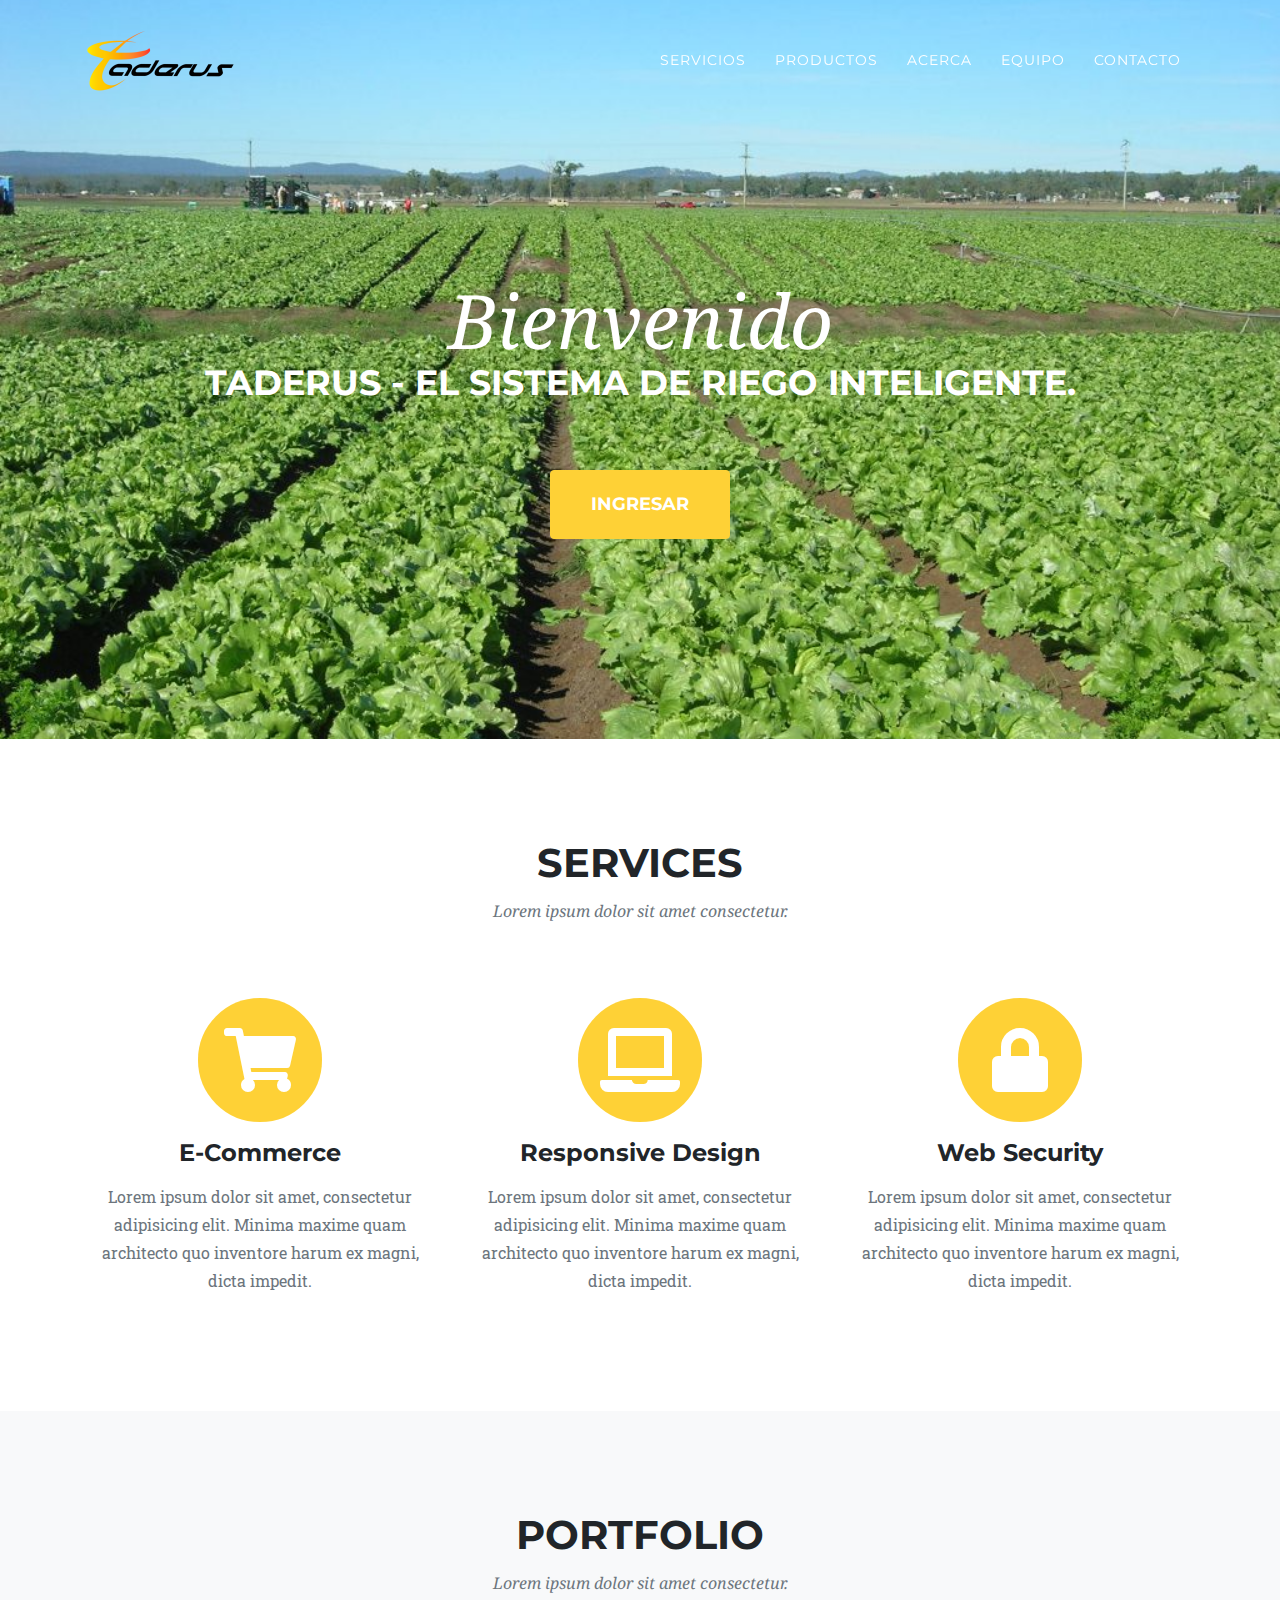
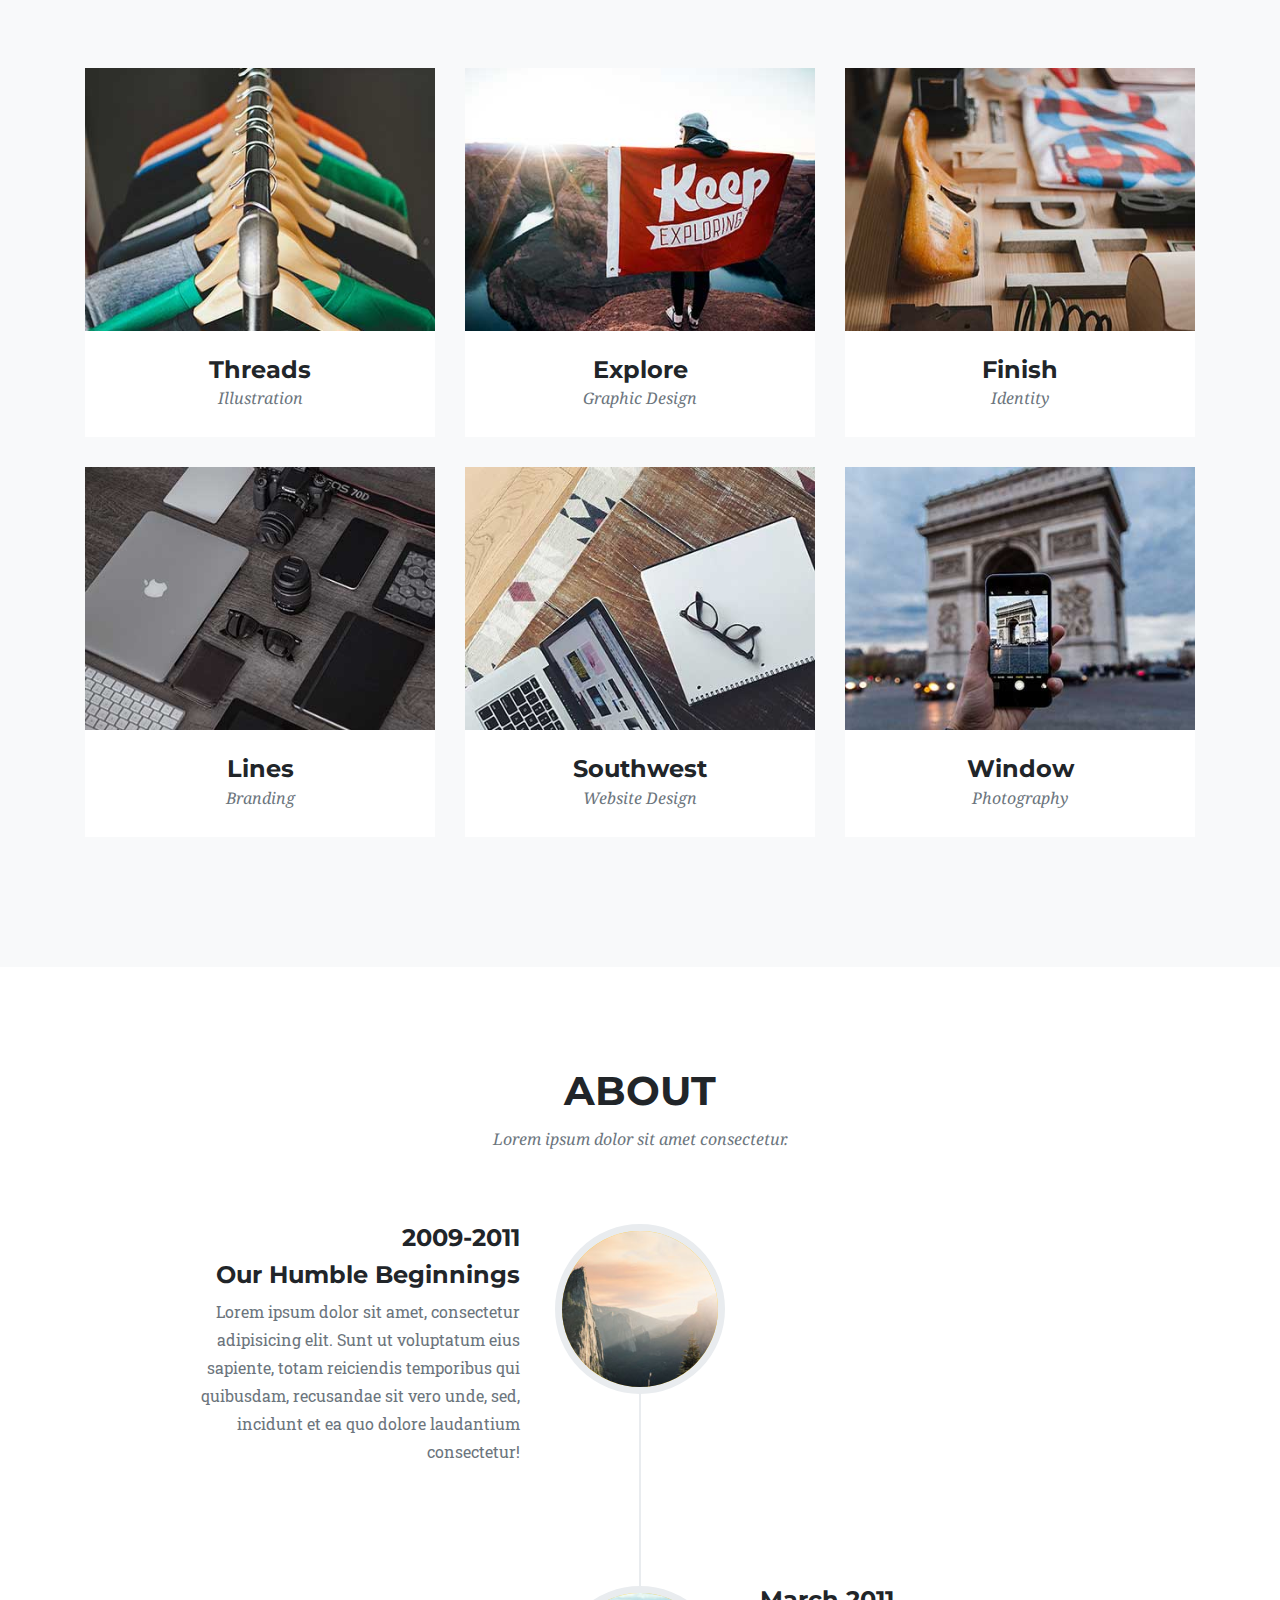
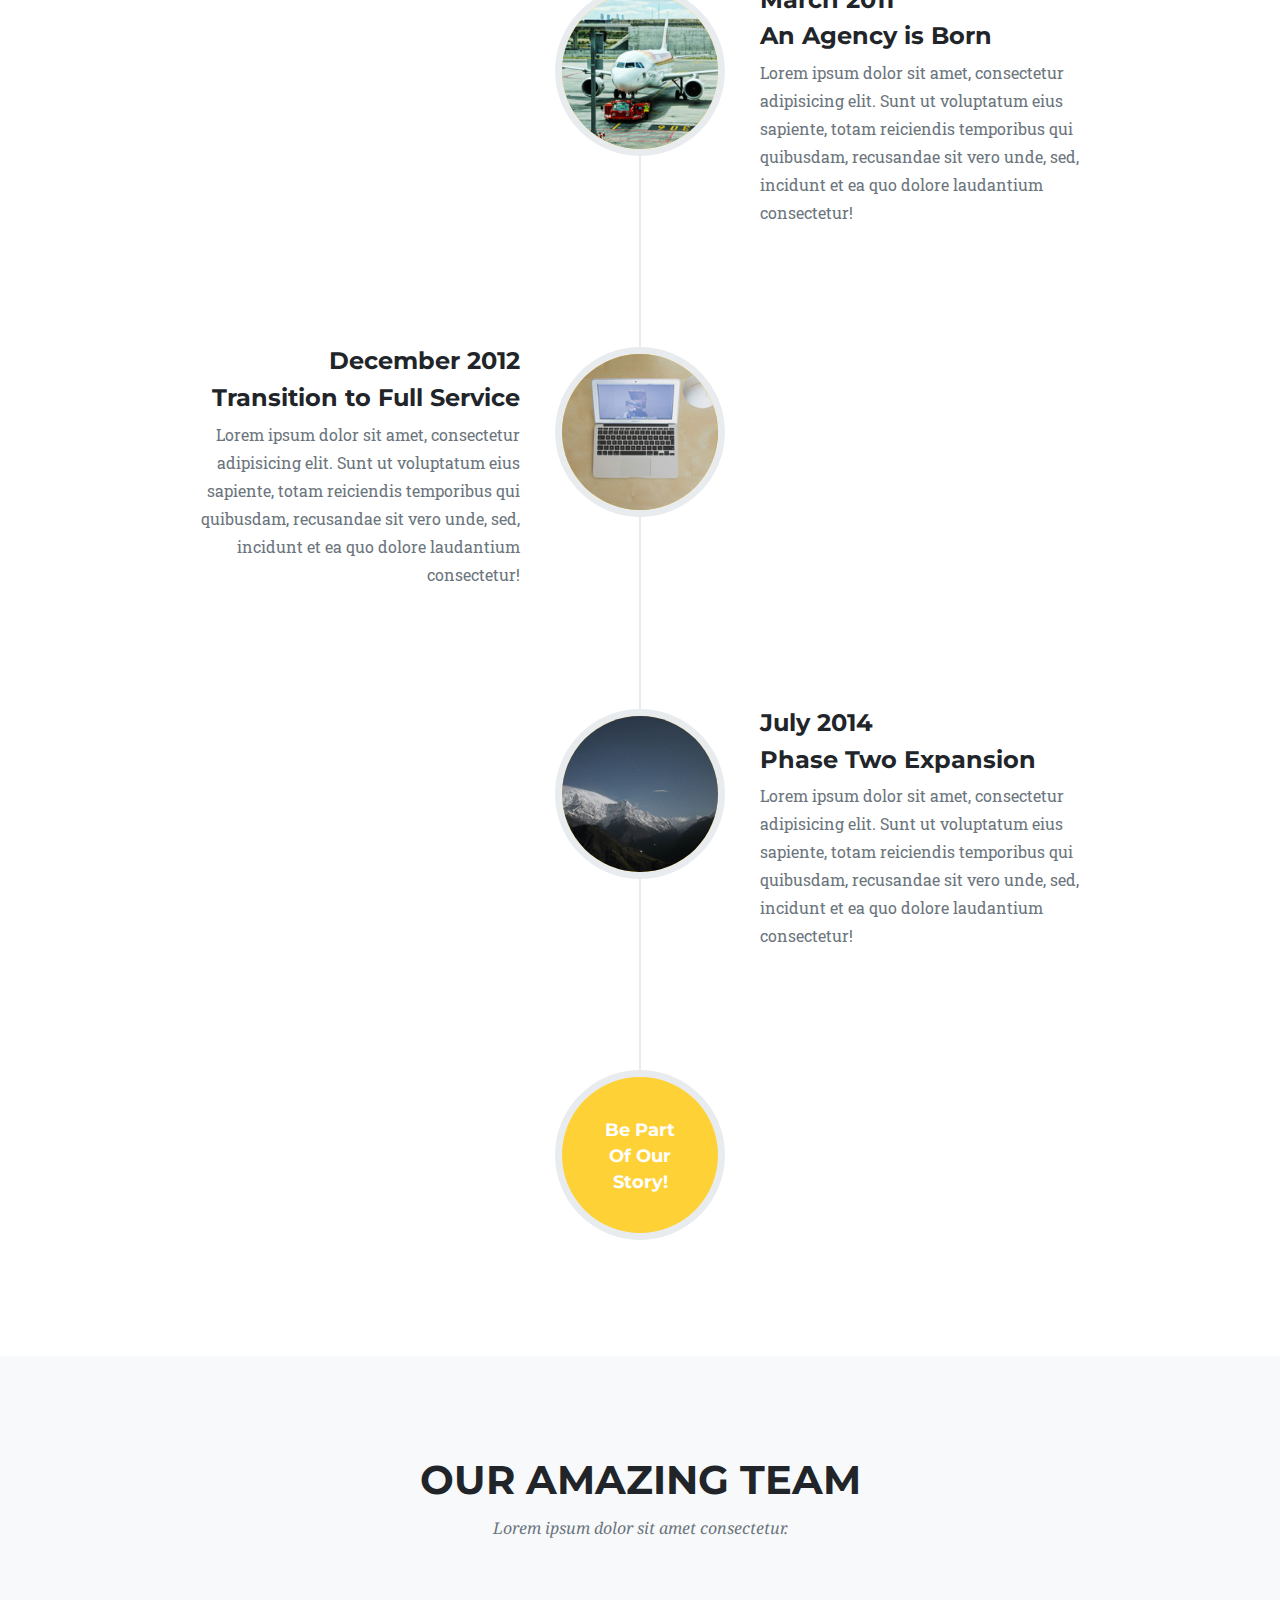
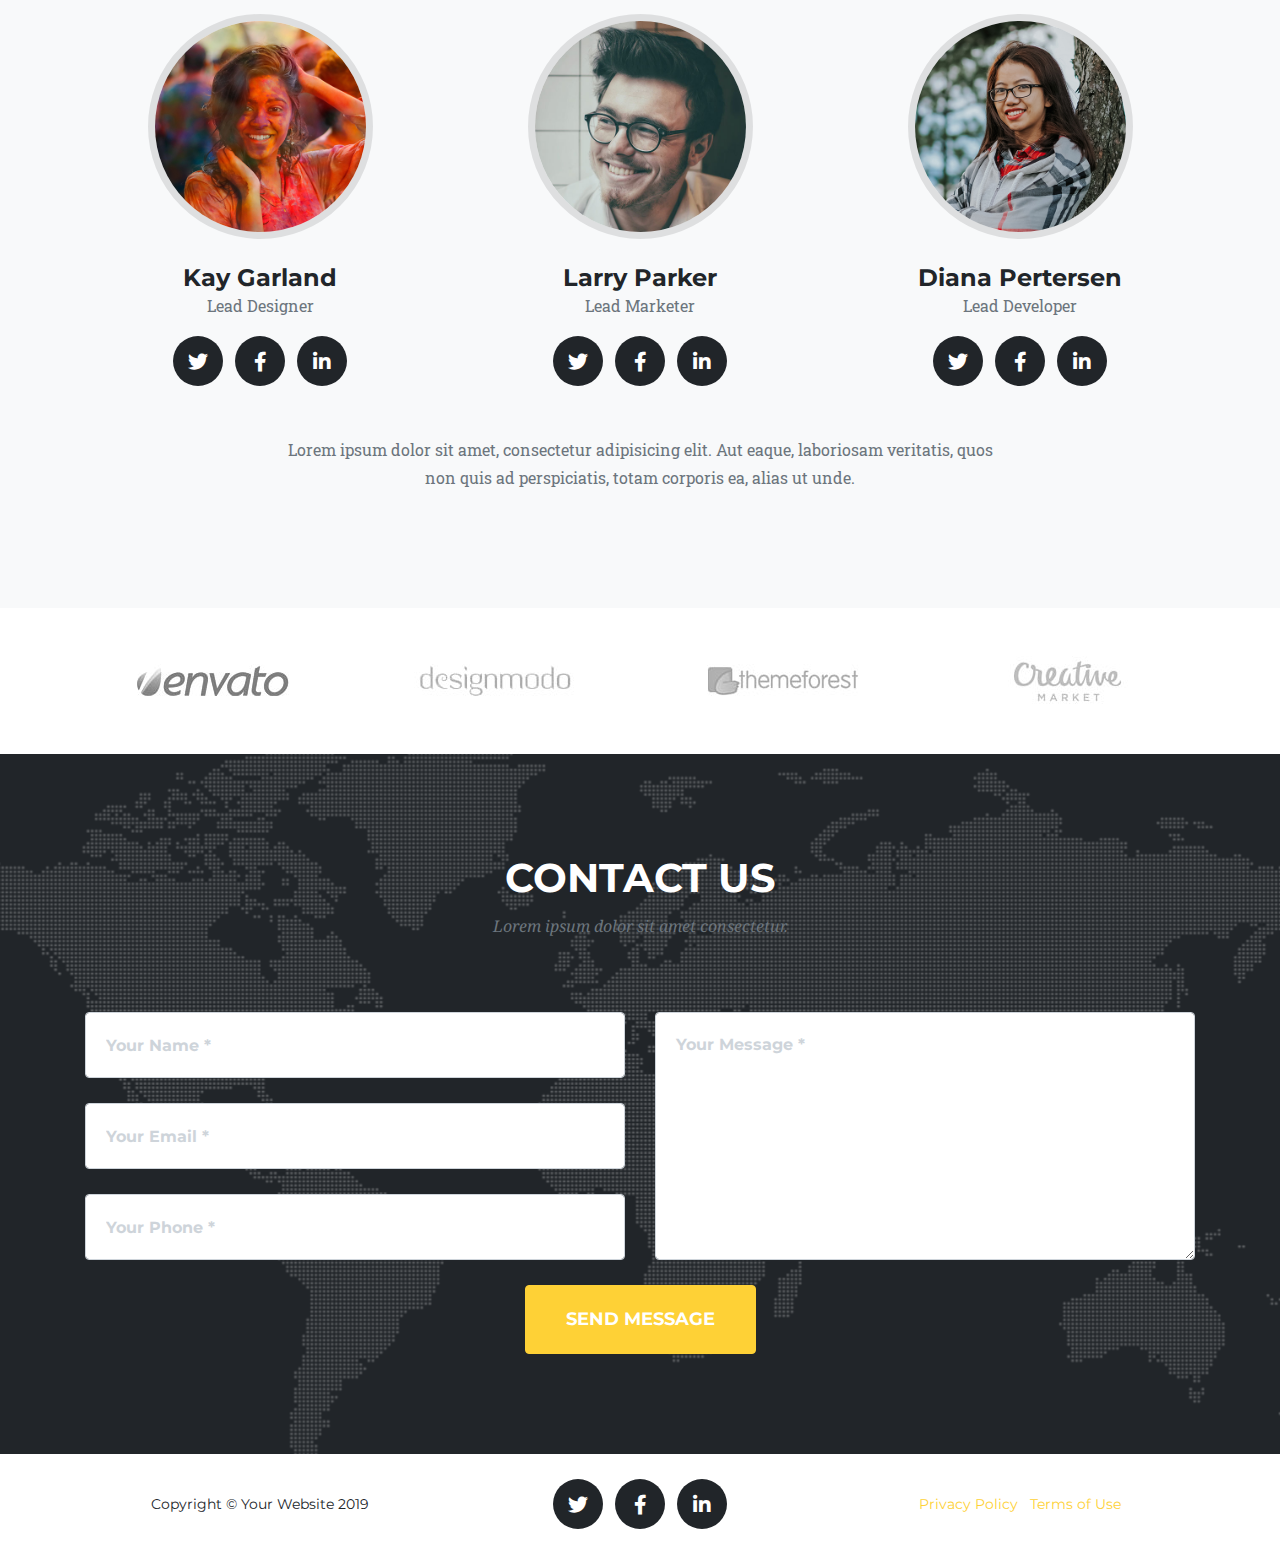
==== commit 6fbf9c3b: "update" ====
--- a/index.html
+++ b/index.html
@@ -21,7 +21,7 @@
   <link href='https://fonts.googleapis.com/css?family=Roboto+Slab:400,100,300,700' rel='stylesheet' type='text/css'>
 
   <!-- Custom styles for this template -->
-  <link href="css/agency.min.css" rel="stylesheet">
+  <link href="css/agency.css" rel="stylesheet">
 
 </head>
 
@@ -30,7 +30,9 @@
   <!-- Navigation -->
   <nav class="navbar navbar-expand-lg navbar-dark fixed-top" id="mainNav">
     <div class="container">
-      <a class="navbar-brand js-scroll-trigger" href="#page-top">Start Bootstrap</a>
+      <a class="navbar-brand" href="#">
+          <img src="img/logo1.png" alt="">
+        </a>
       <button class="navbar-toggler navbar-toggler-right" type="button" data-toggle="collapse" data-target="#navbarResponsive" aria-controls="navbarResponsive" aria-expanded="false" aria-label="Toggle navigation">
         Menu
         <i class="fas fa-bars"></i>
@@ -38,19 +40,19 @@
       <div class="collapse navbar-collapse" id="navbarResponsive">
         <ul class="navbar-nav text-uppercase ml-auto">
           <li class="nav-item">
-            <a class="nav-link js-scroll-trigger" href="#services">Services</a>
+            <a class="nav-link js-scroll-trigger" href="#services">Servicios</a>
           </li>
           <li class="nav-item">
-            <a class="nav-link js-scroll-trigger" href="#portfolio">Portfolio</a>
+            <a class="nav-link js-scroll-trigger" href="#portfolio">Productos</a>
           </li>
           <li class="nav-item">
-            <a class="nav-link js-scroll-trigger" href="#about">About</a>
+            <a class="nav-link js-scroll-trigger" href="#about">Acerca</a>
           </li>
           <li class="nav-item">
-            <a class="nav-link js-scroll-trigger" href="#team">Team</a>
+            <a class="nav-link js-scroll-trigger" href="#team">Equipo</a>
           </li>
           <li class="nav-item">
-            <a class="nav-link js-scroll-trigger" href="#contact">Contact</a>
+            <a class="nav-link js-scroll-trigger" href="#contact">Contacto</a>
           </li>
         </ul>
       </div>
@@ -61,9 +63,9 @@
   <header class="masthead">
     <div class="container">
       <div class="intro-text">
-        <div class="intro-lead-in">Welcome To Our Studio!</div>
-        <div class="intro-heading text-uppercase">It's Nice To Meet You</div>
-        <a class="btn btn-primary btn-xl text-uppercase js-scroll-trigger" href="#services">Tell Me More</a>
+        <div class="intro-lead-in">Bienvenido</div>
+        <div class="intro-heading text-uppercase">TADERUS - El sistema de Riego Inteligente.</div>
+        <a class="btn btn-primary btn-xl text-uppercase" href="https://taderus.net/login/">Ingresar</a>
       </div>
     </div>
   </header>
--- a/css/agency.css
+++ b/css/agency.css
@@ -0,0 +1,691 @@
+/*!
+ * Start Bootstrap - Agency v5.2.0 (https://startbootstrap.com/template-overviews/agency)
+ * Copyright 2013-2019 Start Bootstrap
+ * Licensed under MIT (https://github.com/BlackrockDigital/startbootstrap-agency/blob/master/LICENSE)
+ */
+
+body {
+  overflow-x: hidden;
+  font-family: 'Roboto Slab', -apple-system, BlinkMacSystemFont, 'Segoe UI', Roboto, 'Helvetica Neue', Arial, sans-serif, 'Apple Color Emoji', 'Segoe UI Emoji', 'Segoe UI Symbol', 'Noto Color Emoji';
+}
+
+p {
+  line-height: 1.75;
+}
+
+a {
+  color: #fed136;
+}
+
+a:hover {
+  color: #fec503;
+}
+
+.text-primary {
+  color: #fed136 !important;
+}
+
+h1,
+h2,
+h3,
+h4,
+h5,
+h6 {
+  font-weight: 700;
+  font-family: 'Montserrat', -apple-system, BlinkMacSystemFont, 'Segoe UI', Roboto, 'Helvetica Neue', Arial, sans-serif, 'Apple Color Emoji', 'Segoe UI Emoji', 'Segoe UI Symbol', 'Noto Color Emoji';
+}
+
+.page-section {
+  padding: 100px 0;
+}
+
+.page-section h2.section-heading {
+  font-size: 40px;
+  margin-top: 0;
+  margin-bottom: 15px;
+}
+
+.page-section h3.section-subheading {
+  font-size: 16px;
+  font-weight: 400;
+  font-style: italic;
+  margin-bottom: 75px;
+  text-transform: none;
+  font-family: 'Droid Serif', -apple-system, BlinkMacSystemFont, 'Segoe UI', Roboto, 'Helvetica Neue', Arial, sans-serif, 'Apple Color Emoji', 'Segoe UI Emoji', 'Segoe UI Symbol', 'Noto Color Emoji';
+}
+
+@media (min-width: 768px) {
+  section {
+    padding: 150px 0;
+  }
+}
+
+::-moz-selection {
+  background: #fed136;
+  text-shadow: none;
+}
+
+::selection {
+  background: #fed136;
+  text-shadow: none;
+}
+
+img::-moz-selection {
+  background: transparent;
+}
+
+img::selection {
+  background: transparent;
+}
+
+img::-moz-selection {
+  background: transparent;
+}
+
+.btn {
+  font-family: 'Montserrat', -apple-system, BlinkMacSystemFont, 'Segoe UI', Roboto, 'Helvetica Neue', Arial, sans-serif, 'Apple Color Emoji', 'Segoe UI Emoji', 'Segoe UI Symbol', 'Noto Color Emoji';
+  font-weight: 700;
+}
+
+.btn-xl {
+  font-size: 18px;
+  padding: 20px 40px;
+}
+
+.btn-primary {
+  background-color: #fed136;
+  border-color: #fed136;
+}
+
+.btn-primary:active, .btn-primary:focus, .btn-primary:hover {
+  background-color: #fec810 !important;
+  border-color: #fec810 !important;
+  color: white;
+}
+
+.btn-primary:active, .btn-primary:focus {
+  -webkit-box-shadow: 0 0 0 0.2rem rgba(254, 209, 55, 0.5) !important;
+  box-shadow: 0 0 0 0.2rem rgba(254, 209, 55, 0.5) !important;
+}
+
+#mainNav {
+  background-color: #FFF;
+}
+
+#mainNav .navbar-toggler {
+  font-size: 12px;
+  right: 0;
+  padding: 13px;
+  text-transform: uppercase;
+  color: white;
+  border: 0;
+  background-color: #FF8900;
+  font-family: 'Montserrat', -apple-system, BlinkMacSystemFont, 'Segoe UI', Roboto, 'Helvetica Neue', Arial, sans-serif, 'Apple Color Emoji', 'Segoe UI Emoji', 'Segoe UI Symbol', 'Noto Color Emoji';
+}
+
+#mainNav .navbar-brand {
+  color: #FF8900;
+  font-family: 'Kaushan Script', -apple-system, BlinkMacSystemFont, 'Segoe UI', Roboto, 'Helvetica Neue', Arial, sans-serif, 'Apple Color Emoji', 'Segoe UI Emoji', 'Segoe UI Symbol', 'Noto Color Emoji';
+}
+
+#mainNav .navbar-brand.active, #mainNav .navbar-brand:active, #mainNav .navbar-brand:focus, #mainNav .navbar-brand:hover {
+  color: #FF8900;
+}
+
+#mainNav .navbar-nav .nav-item .nav-link {
+  font-size: 90%;
+  font-weight: 400;
+  padding: 0.75em 0;
+  letter-spacing: 1px;
+  color: white;
+  font-family: 'Montserrat', -apple-system, BlinkMacSystemFont, 'Segoe UI', Roboto, 'Helvetica Neue', Arial, sans-serif, 'Apple Color Emoji', 'Segoe UI Emoji', 'Segoe UI Symbol', 'Noto Color Emoji';
+}
+
+#mainNav .navbar-nav .nav-item .nav-link.active, #mainNav .navbar-nav .nav-item .nav-link:hover {
+  color: #FF8900;
+}
+
+@media (min-width: 992px) {
+  #mainNav {
+    padding-top: 25px;
+    padding-bottom: 25px;
+    -webkit-transition: padding-top 0.3s, padding-bottom 0.3s;
+    transition: padding-top 0.3s, padding-bottom 0.3s;
+    border: none;
+    background-color: transparent;
+  }
+  #mainNav .navbar-brand {
+    font-size: 1.75em;
+    -webkit-transition: all 0.3s;
+    transition: all 0.3s;
+  }
+  #mainNav .navbar-nav .nav-item .nav-link {
+    padding: 1.1em 1em !important;
+  }
+  #mainNav.navbar-shrink {
+    padding-top: 0;
+    padding-bottom: 0;
+    background-color: #FFF;
+  }
+  #mainNav.navbar-shrink .navbar-brand {
+    font-size: 1.25em;
+    padding: 12px 0;
+  }
+}
+
+header.masthead {
+  text-align: center;
+  color: white;
+  background-image: url("../img/background.jpg");
+  background-repeat: no-repeat;
+  background-attachment: scroll;
+  background-position: center center;
+  background-size: cover;
+}
+
+header.masthead .intro-text {
+  padding-top: 150px;
+  padding-bottom: 100px;
+}
+
+header.masthead .intro-text .intro-lead-in {
+  font-size: 50px;
+  font-style: italic;
+  line-height: 22px;
+  margin-bottom: 25px;
+  font-family: 'Droid Serif', -apple-system, BlinkMacSystemFont, 'Segoe UI', Roboto, 'Helvetica Neue', Arial, sans-serif, 'Apple Color Emoji', 'Segoe UI Emoji', 'Segoe UI Symbol', 'Noto Color Emoji';
+}
+
+header.masthead .intro-text .intro-heading {
+  font-size: 15px;
+  font-weight: 700;
+  line-height: 50px;
+  margin-bottom: 15px;
+  font-family: 'Montserrat', -apple-system, BlinkMacSystemFont, 'Segoe UI', Roboto, 'Helvetica Neue', Arial, sans-serif, 'Apple Color Emoji', 'Segoe UI Emoji', 'Segoe UI Symbol', 'Noto Color Emoji';
+}
+
+@media (min-width: 768px) {
+  header.masthead .intro-text {
+    padding-top: 300px;
+    padding-bottom: 200px;
+  }
+  header.masthead .intro-text .intro-lead-in {
+    font-size: 75px;
+    font-style: italic;
+    line-height: 40px;
+    margin-bottom: 5px;
+    font-family: 'Droid Serif', -apple-system, BlinkMacSystemFont, 'Segoe UI', Roboto, 'Helvetica Neue', Arial, sans-serif, 'Apple Color Emoji', 'Segoe UI Emoji', 'Segoe UI Symbol', 'Noto Color Emoji';
+  }
+  header.masthead .intro-text .intro-heading {
+    font-size: 35px;
+    font-weight: 700;
+    line-height: 75px;
+    margin-bottom: 50px;
+    font-family: 'Montserrat', -apple-system, BlinkMacSystemFont, 'Segoe UI', Roboto, 'Helvetica Neue', Arial, sans-serif, 'Apple Color Emoji', 'Segoe UI Emoji', 'Segoe UI Symbol', 'Noto Color Emoji';
+  }
+}
+
+.service-heading {
+  margin: 15px 0;
+  text-transform: none;
+}
+
+#portfolio .portfolio-item {
+  right: 0;
+  margin: 0 0 15px;
+}
+
+#portfolio .portfolio-item .portfolio-link {
+  position: relative;
+  display: block;
+  max-width: 400px;
+  margin: 0 auto;
+  cursor: pointer;
+}
+
+#portfolio .portfolio-item .portfolio-link .portfolio-hover {
+  position: absolute;
+  width: 100%;
+  height: 100%;
+  -webkit-transition: all ease 0.5s;
+  transition: all ease 0.5s;
+  opacity: 0;
+  background: rgba(254, 209, 54, 0.9);
+}
+
+#portfolio .portfolio-item .portfolio-link .portfolio-hover:hover {
+  opacity: 1;
+}
+
+#portfolio .portfolio-item .portfolio-link .portfolio-hover .portfolio-hover-content {
+  font-size: 20px;
+  position: absolute;
+  top: 50%;
+  width: 100%;
+  height: 20px;
+  margin-top: -12px;
+  text-align: center;
+  color: white;
+}
+
+#portfolio .portfolio-item .portfolio-link .portfolio-hover .portfolio-hover-content i {
+  margin-top: -12px;
+}
+
+#portfolio .portfolio-item .portfolio-link .portfolio-hover .portfolio-hover-content h3,
+#portfolio .portfolio-item .portfolio-link .portfolio-hover .portfolio-hover-content h4 {
+  margin: 0;
+}
+
+#portfolio .portfolio-item .portfolio-caption {
+  max-width: 400px;
+  margin: 0 auto;
+  padding: 25px;
+  text-align: center;
+  background-color: #fff;
+}
+
+#portfolio .portfolio-item .portfolio-caption h4 {
+  margin: 0;
+  text-transform: none;
+}
+
+#portfolio .portfolio-item .portfolio-caption p {
+  font-size: 16px;
+  font-style: italic;
+  margin: 0;
+  font-family: 'Droid Serif', -apple-system, BlinkMacSystemFont, 'Segoe UI', Roboto, 'Helvetica Neue', Arial, sans-serif, 'Apple Color Emoji', 'Segoe UI Emoji', 'Segoe UI Symbol', 'Noto Color Emoji';
+}
+
+#portfolio * {
+  z-index: 2;
+}
+
+@media (min-width: 767px) {
+  #portfolio .portfolio-item {
+    margin: 0 0 30px;
+  }
+}
+
+.portfolio-modal .modal-dialog {
+  margin: 1rem;
+  max-width: 100vw;
+}
+
+.portfolio-modal .modal-content {
+  padding: 100px 0;
+  text-align: center;
+}
+
+.portfolio-modal .modal-content h2 {
+  font-size: 3em;
+  margin-bottom: 15px;
+}
+
+.portfolio-modal .modal-content p {
+  margin-bottom: 30px;
+}
+
+.portfolio-modal .modal-content p.item-intro {
+  font-size: 16px;
+  font-style: italic;
+  margin: 20px 0 30px;
+  font-family: 'Droid Serif', -apple-system, BlinkMacSystemFont, 'Segoe UI', Roboto, 'Helvetica Neue', Arial, sans-serif, 'Apple Color Emoji', 'Segoe UI Emoji', 'Segoe UI Symbol', 'Noto Color Emoji';
+}
+
+.portfolio-modal .modal-content ul.list-inline {
+  margin-top: 0;
+  margin-bottom: 30px;
+}
+
+.portfolio-modal .modal-content img {
+  margin-bottom: 30px;
+}
+
+.portfolio-modal .modal-content button {
+  cursor: pointer;
+}
+
+.portfolio-modal .close-modal {
+  position: absolute;
+  top: 25px;
+  right: 25px;
+  width: 75px;
+  height: 75px;
+  cursor: pointer;
+  background-color: transparent;
+}
+
+.portfolio-modal .close-modal:hover {
+  opacity: 0.3;
+}
+
+.portfolio-modal .close-modal .lr {
+  /* Safari and Chrome */
+  z-index: 1051;
+  width: 1px;
+  height: 75px;
+  margin-left: 35px;
+  /* IE 9 */
+  -webkit-transform: rotate(45deg);
+  transform: rotate(45deg);
+  background-color: #212529;
+}
+
+.portfolio-modal .close-modal .lr .rl {
+  /* Safari and Chrome */
+  z-index: 1052;
+  width: 1px;
+  height: 75px;
+  /* IE 9 */
+  -webkit-transform: rotate(90deg);
+  transform: rotate(90deg);
+  background-color: #212529;
+}
+
+.timeline {
+  position: relative;
+  padding: 0;
+  list-style: none;
+}
+
+.timeline:before {
+  position: absolute;
+  top: 0;
+  bottom: 0;
+  left: 40px;
+  width: 2px;
+  margin-left: -1.5px;
+  content: '';
+  background-color: #e9ecef;
+}
+
+.timeline > li {
+  position: relative;
+  min-height: 50px;
+  margin-bottom: 50px;
+}
+
+.timeline > li:after, .timeline > li:before {
+  display: table;
+  content: ' ';
+}
+
+.timeline > li:after {
+  clear: both;
+}
+
+.timeline > li .timeline-panel {
+  position: relative;
+  float: right;
+  width: 100%;
+  padding: 0 20px 0 100px;
+  text-align: left;
+}
+
+.timeline > li .timeline-panel:before {
+  right: auto;
+  left: -15px;
+  border-right-width: 15px;
+  border-left-width: 0;
+}
+
+.timeline > li .timeline-panel:after {
+  right: auto;
+  left: -14px;
+  border-right-width: 14px;
+  border-left-width: 0;
+}
+
+.timeline > li .timeline-image {
+  position: absolute;
+  z-index: 100;
+  left: 0;
+  width: 80px;
+  height: 80px;
+  margin-left: 0;
+  text-align: center;
+  color: white;
+  border: 7px solid #e9ecef;
+  border-radius: 100%;
+  background-color: #fed136;
+}
+
+.timeline > li .timeline-image h4 {
+  font-size: 10px;
+  line-height: 14px;
+  margin-top: 12px;
+}
+
+.timeline > li.timeline-inverted > .timeline-panel {
+  float: right;
+  padding: 0 20px 0 100px;
+  text-align: left;
+}
+
+.timeline > li.timeline-inverted > .timeline-panel:before {
+  right: auto;
+  left: -15px;
+  border-right-width: 15px;
+  border-left-width: 0;
+}
+
+.timeline > li.timeline-inverted > .timeline-panel:after {
+  right: auto;
+  left: -14px;
+  border-right-width: 14px;
+  border-left-width: 0;
+}
+
+.timeline > li:last-child {
+  margin-bottom: 0;
+}
+
+.timeline .timeline-heading h4 {
+  margin-top: 0;
+  color: inherit;
+}
+
+.timeline .timeline-heading h4.subheading {
+  text-transform: none;
+}
+
+.timeline .timeline-body > ul,
+.timeline .timeline-body > p {
+  margin-bottom: 0;
+}
+
+@media (min-width: 768px) {
+  .timeline:before {
+    left: 50%;
+  }
+  .timeline > li {
+    min-height: 100px;
+    margin-bottom: 100px;
+  }
+  .timeline > li .timeline-panel {
+    float: left;
+    width: 41%;
+    padding: 0 20px 20px 30px;
+    text-align: right;
+  }
+  .timeline > li .timeline-image {
+    left: 50%;
+    width: 100px;
+    height: 100px;
+    margin-left: -50px;
+  }
+  .timeline > li .timeline-image h4 {
+    font-size: 13px;
+    line-height: 18px;
+    margin-top: 16px;
+  }
+  .timeline > li.timeline-inverted > .timeline-panel {
+    float: right;
+    padding: 0 30px 20px 20px;
+    text-align: left;
+  }
+}
+
+@media (min-width: 992px) {
+  .timeline > li {
+    min-height: 150px;
+  }
+  .timeline > li .timeline-panel {
+    padding: 0 20px 20px;
+  }
+  .timeline > li .timeline-image {
+    width: 150px;
+    height: 150px;
+    margin-left: -75px;
+  }
+  .timeline > li .timeline-image h4 {
+    font-size: 18px;
+    line-height: 26px;
+    margin-top: 30px;
+  }
+  .timeline > li.timeline-inverted > .timeline-panel {
+    padding: 0 20px 20px;
+  }
+}
+
+@media (min-width: 1200px) {
+  .timeline > li {
+    min-height: 170px;
+  }
+  .timeline > li .timeline-panel {
+    padding: 0 20px 20px 100px;
+  }
+  .timeline > li .timeline-image {
+    width: 170px;
+    height: 170px;
+    margin-left: -85px;
+  }
+  .timeline > li .timeline-image h4 {
+    margin-top: 40px;
+  }
+  .timeline > li.timeline-inverted > .timeline-panel {
+    padding: 0 100px 20px 20px;
+  }
+}
+
+.team-member {
+  margin-bottom: 50px;
+  text-align: center;
+}
+
+.team-member img {
+  width: 225px;
+  height: 225px;
+  border: 7px solid rgba(0, 0, 0, 0.1);
+}
+
+.team-member h4 {
+  margin-top: 25px;
+  margin-bottom: 0;
+  text-transform: none;
+}
+
+.team-member p {
+  margin-top: 0;
+}
+
+section#contact {
+  background-color: #212529;
+  background-image: url("../img/map-image.png");
+  background-repeat: no-repeat;
+  background-position: center;
+}
+
+section#contact .section-heading {
+  color: #fff;
+}
+
+section#contact .form-group {
+  margin-bottom: 25px;
+}
+
+section#contact .form-group input,
+section#contact .form-group textarea {
+  padding: 20px;
+}
+
+section#contact .form-group input.form-control {
+  height: auto;
+}
+
+section#contact .form-group textarea.form-control {
+  height: 248px;
+}
+
+section#contact .form-control:focus {
+  border-color: #fed136;
+  -webkit-box-shadow: none;
+  box-shadow: none;
+}
+
+section#contact ::-webkit-input-placeholder {
+  font-weight: 700;
+  color: #ced4da;
+  font-family: 'Montserrat', -apple-system, BlinkMacSystemFont, 'Segoe UI', Roboto, 'Helvetica Neue', Arial, sans-serif, 'Apple Color Emoji', 'Segoe UI Emoji', 'Segoe UI Symbol', 'Noto Color Emoji';
+}
+
+section#contact :-moz-placeholder {
+  font-weight: 700;
+  color: #ced4da;
+  font-family: 'Montserrat', -apple-system, BlinkMacSystemFont, 'Segoe UI', Roboto, 'Helvetica Neue', Arial, sans-serif, 'Apple Color Emoji', 'Segoe UI Emoji', 'Segoe UI Symbol', 'Noto Color Emoji';
+}
+
+section#contact ::-moz-placeholder {
+  font-weight: 700;
+  color: #ced4da;
+  font-family: 'Montserrat', -apple-system, BlinkMacSystemFont, 'Segoe UI', Roboto, 'Helvetica Neue', Arial, sans-serif, 'Apple Color Emoji', 'Segoe UI Emoji', 'Segoe UI Symbol', 'Noto Color Emoji';
+}
+
+section#contact :-ms-input-placeholder {
+  font-weight: 700;
+  color: #ced4da;
+  font-family: 'Montserrat', -apple-system, BlinkMacSystemFont, 'Segoe UI', Roboto, 'Helvetica Neue', Arial, sans-serif, 'Apple Color Emoji', 'Segoe UI Emoji', 'Segoe UI Symbol', 'Noto Color Emoji';
+}
+
+.footer {
+  padding: 25px 0;
+  text-align: center;
+}
+
+.footer span.copyright {
+  font-size: 90%;
+  line-height: 40px;
+  text-transform: none;
+  font-family: 'Montserrat', -apple-system, BlinkMacSystemFont, 'Segoe UI', Roboto, 'Helvetica Neue', Arial, sans-serif, 'Apple Color Emoji', 'Segoe UI Emoji', 'Segoe UI Symbol', 'Noto Color Emoji';
+}
+
+.footer ul.quicklinks {
+  font-size: 90%;
+  line-height: 40px;
+  margin-bottom: 0;
+  text-transform: none;
+  font-family: 'Montserrat', -apple-system, BlinkMacSystemFont, 'Segoe UI', Roboto, 'Helvetica Neue', Arial, sans-serif, 'Apple Color Emoji', 'Segoe UI Emoji', 'Segoe UI Symbol', 'Noto Color Emoji';
+}
+
+ul.social-buttons {
+  margin-bottom: 0;
+}
+
+ul.social-buttons li a {
+  font-size: 20px;
+  line-height: 50px;
+  display: block;
+  width: 50px;
+  height: 50px;
+  -webkit-transition: all 0.3s;
+  transition: all 0.3s;
+  color: white;
+  border-radius: 100%;
+  outline: none;
+  background-color: #212529;
+}
+
+ul.social-buttons li a:active, ul.social-buttons li a:focus, ul.social-buttons li a:hover {
+  background-color: #fed136;
+}
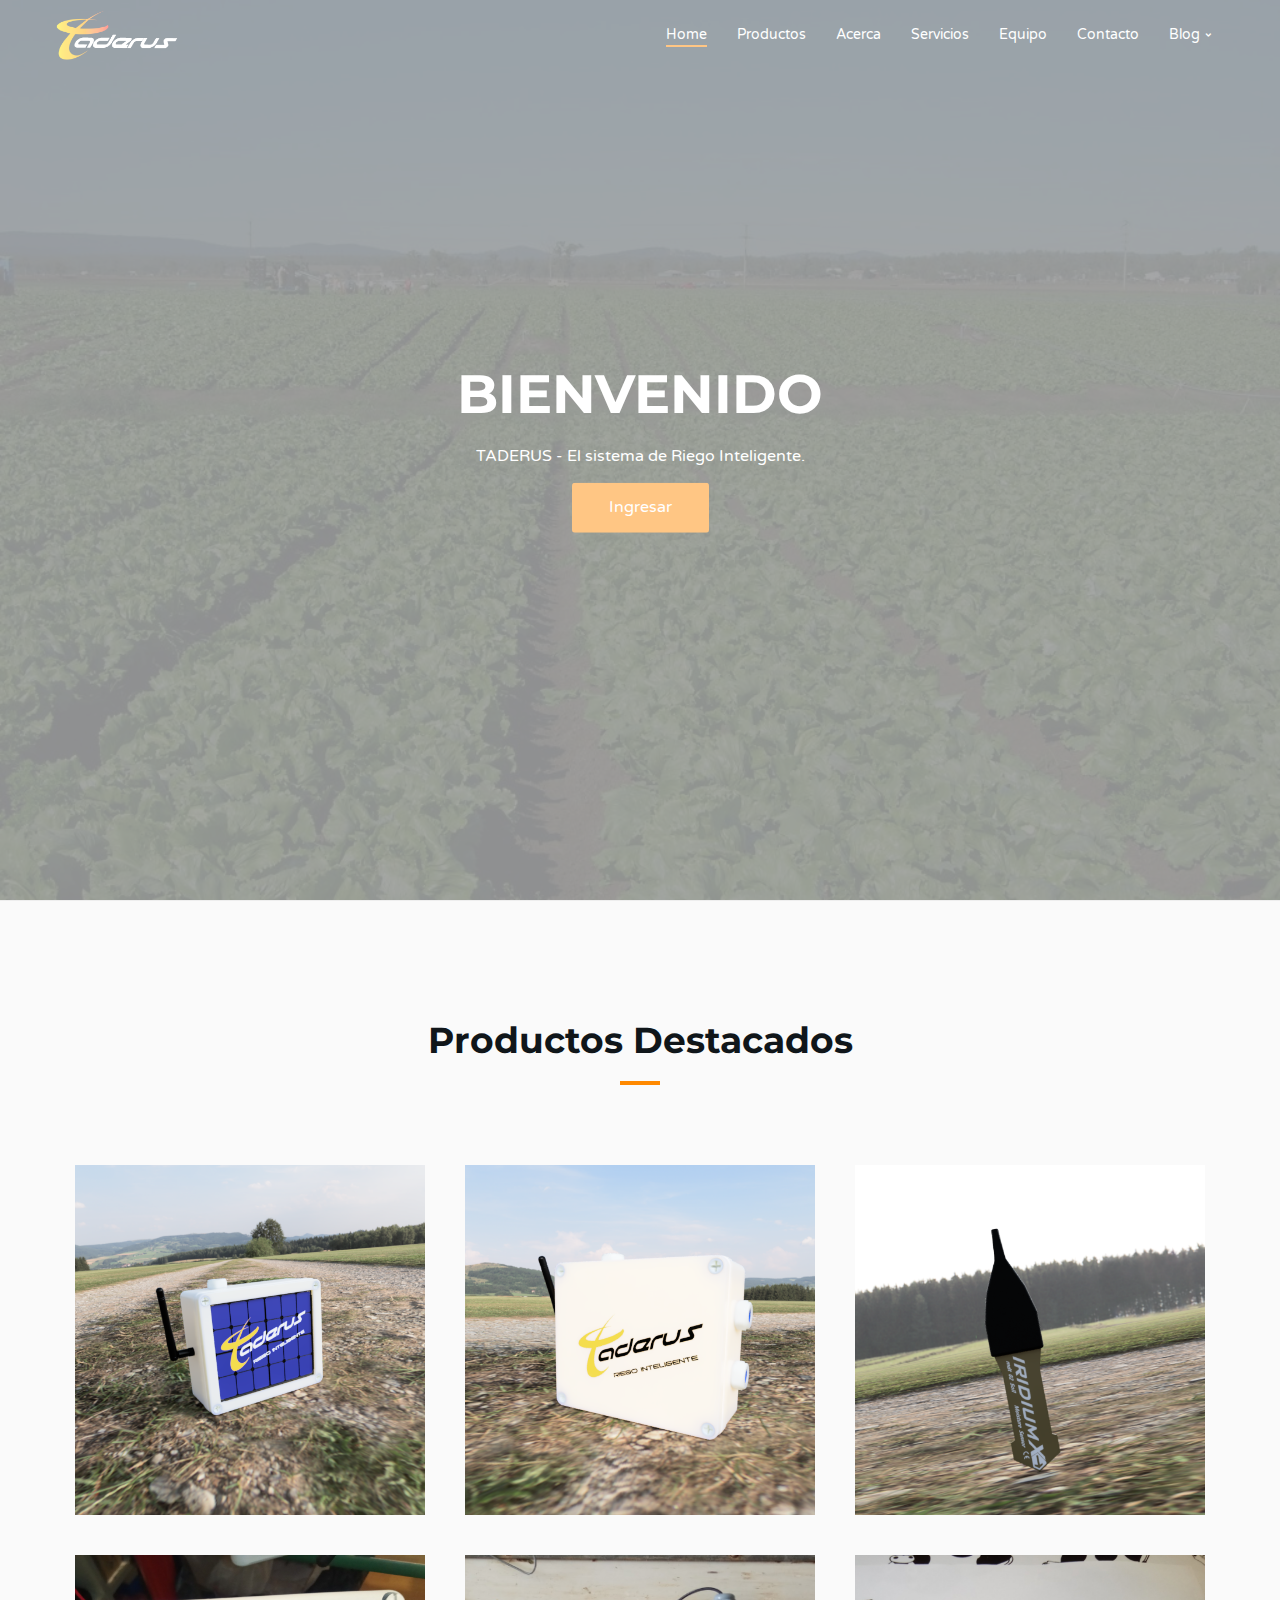
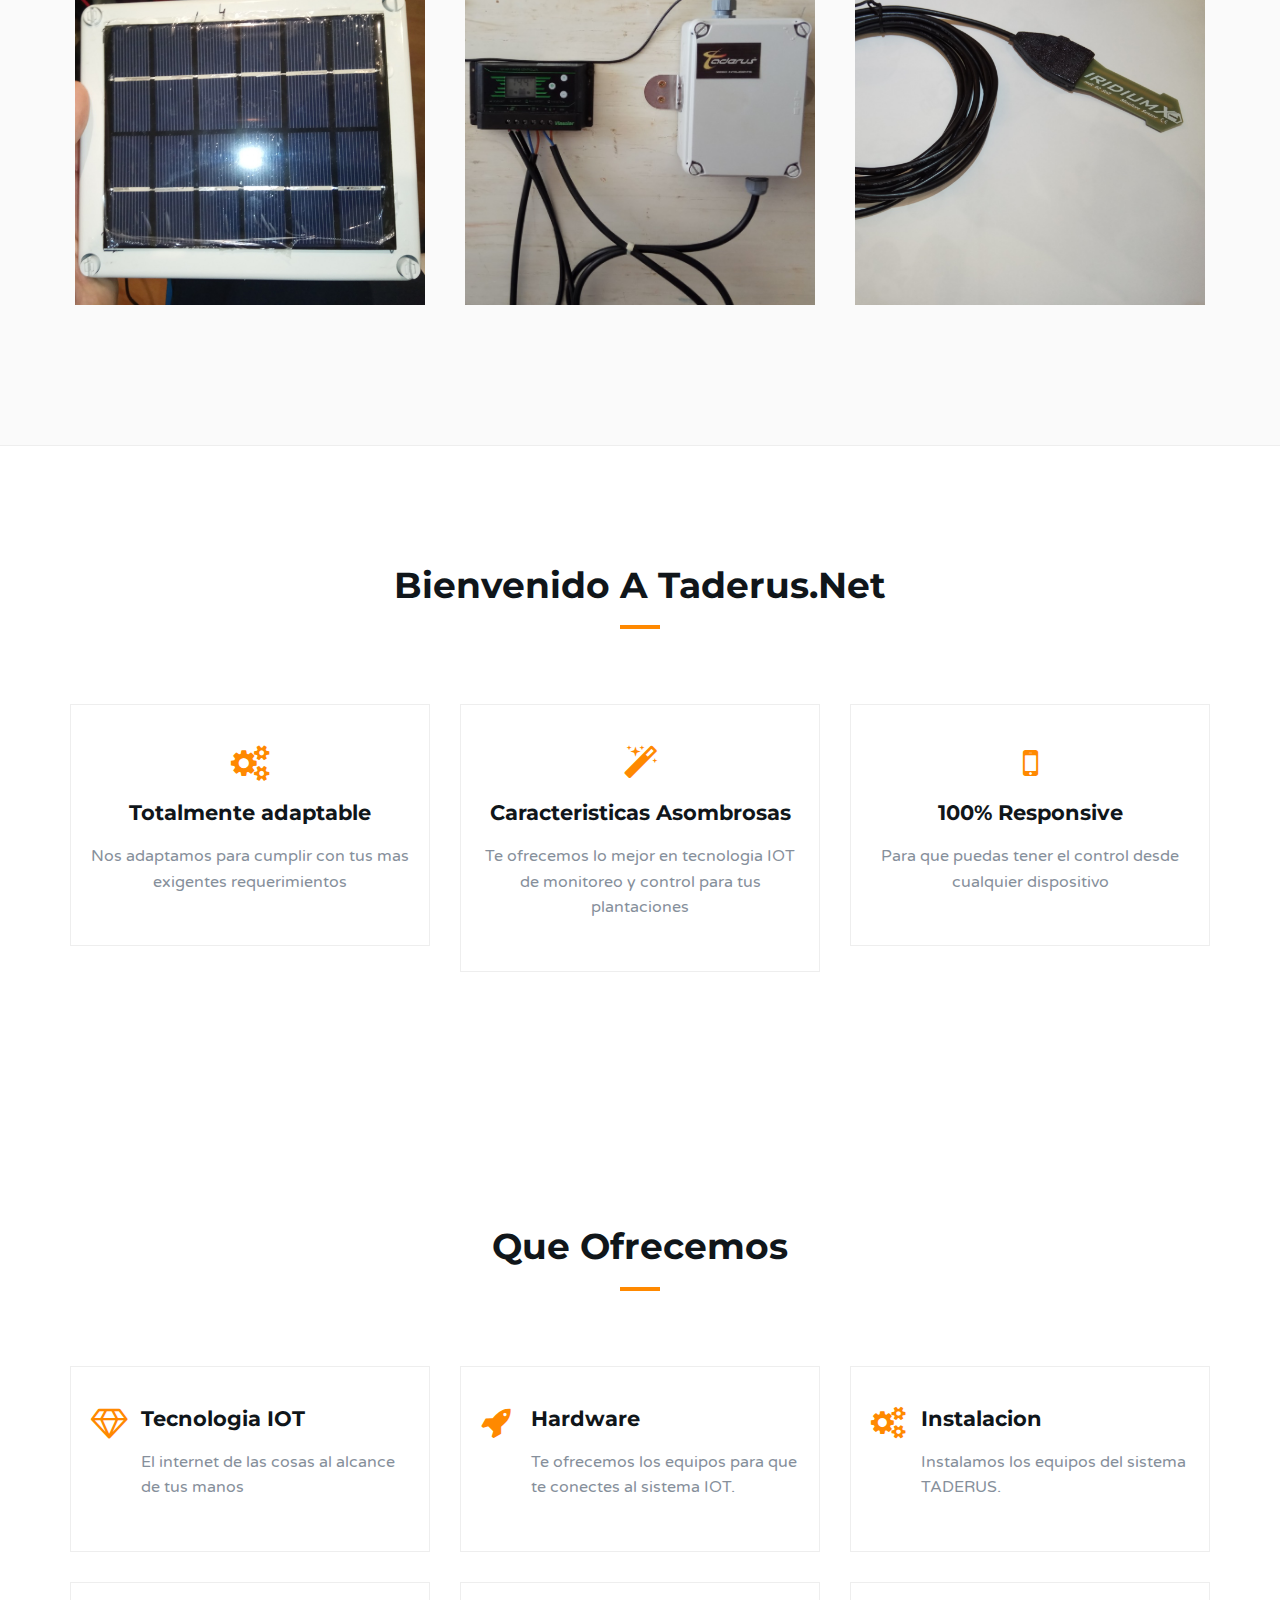
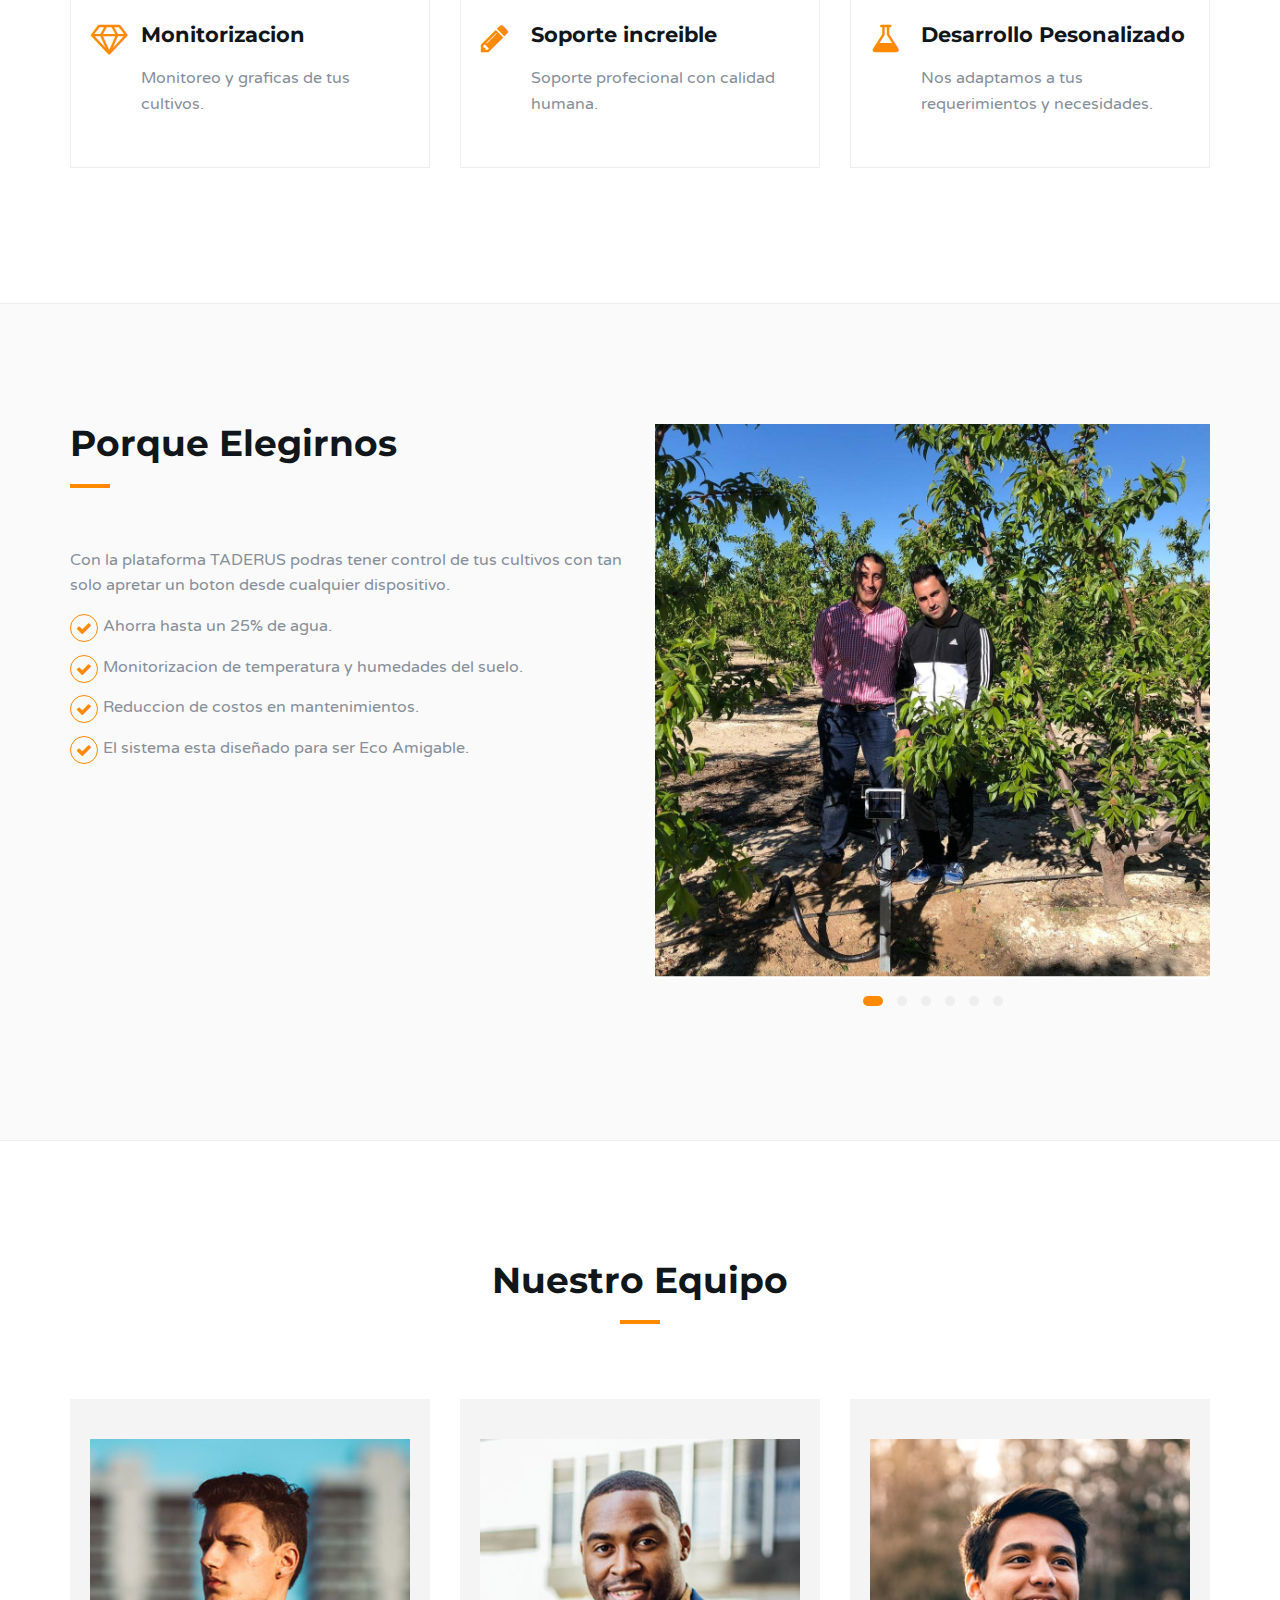
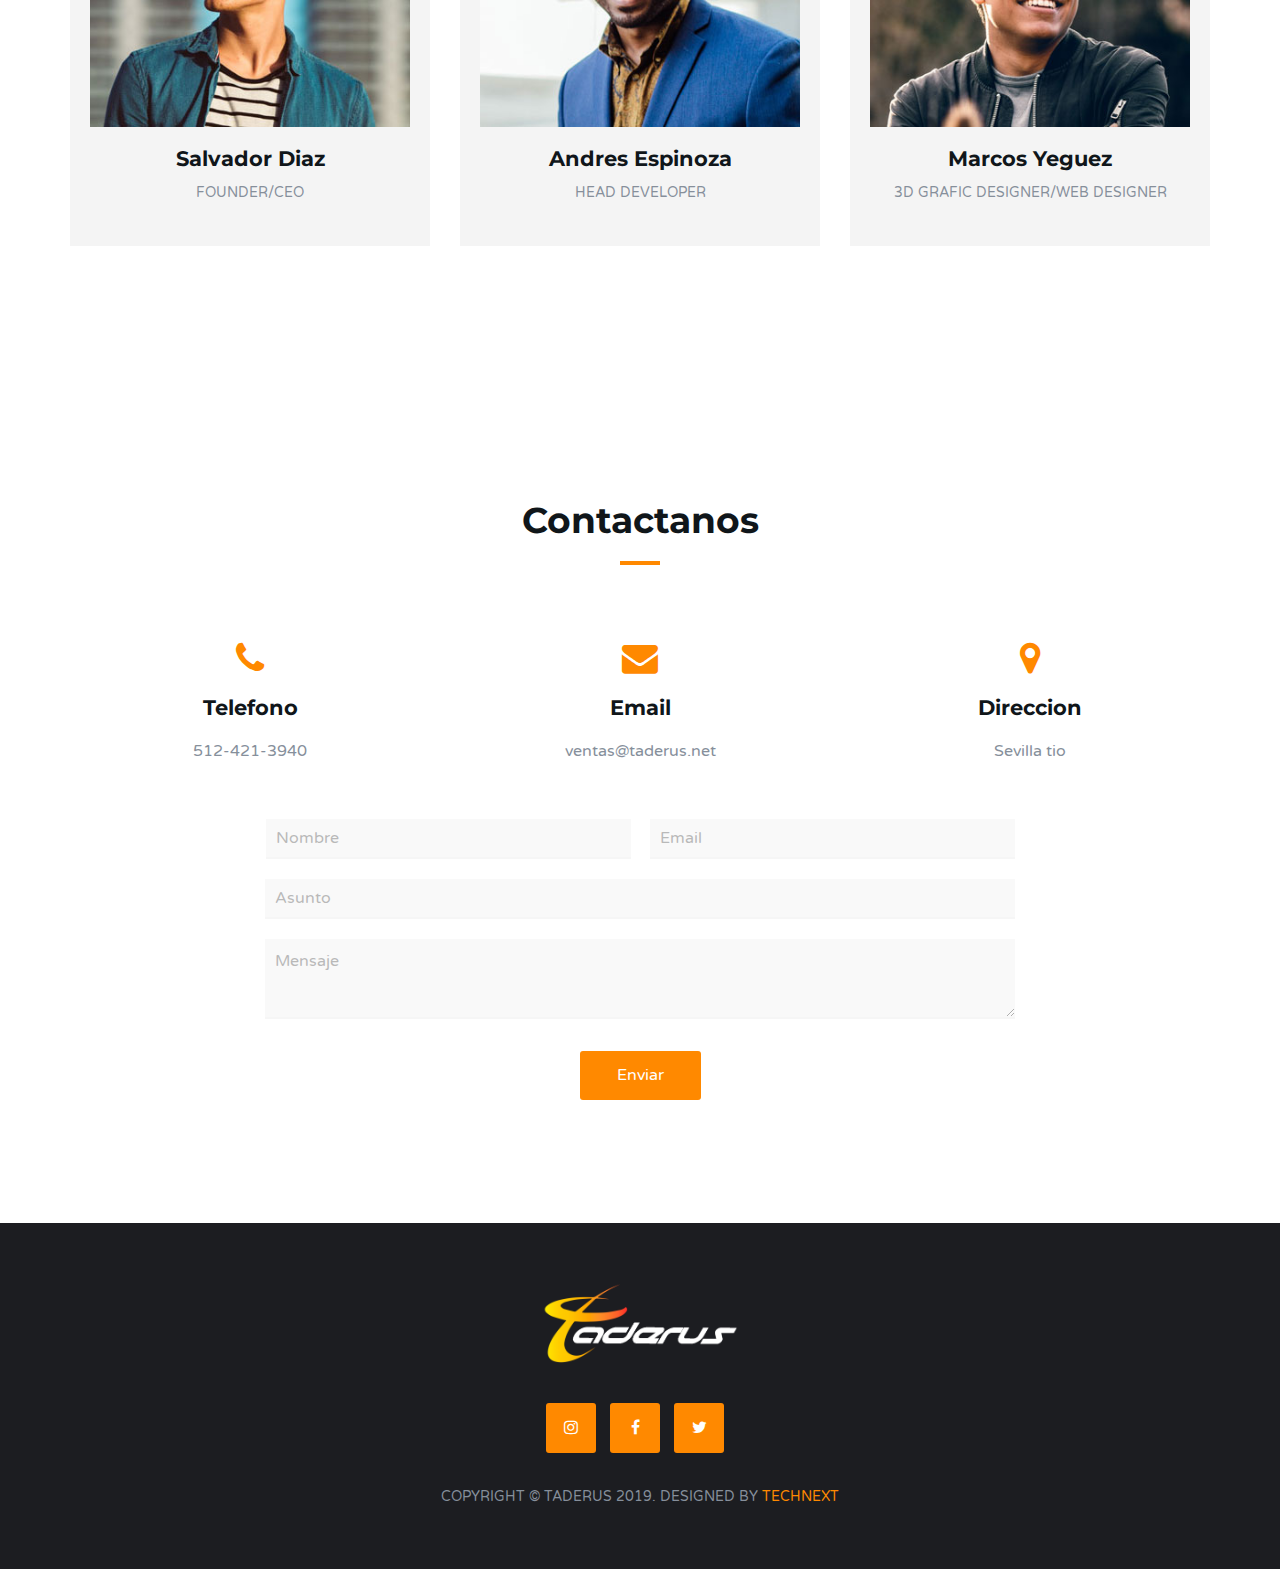
==== commit 844d2096: "Reverted" ====
--- a/index.html
+++ b/index.html
@@ -1,715 +1,656 @@
 <!DOCTYPE html>
-<html lang="en">
+<html lang="es">
 
 <head>
-
-  <meta charset="utf-8">
-  <meta name="viewport" content="width=device-width, initial-scale=1, shrink-to-fit=no">
-  <meta name="description" content="">
-  <meta name="author" content="">
-
-  <title>Agency - Start Bootstrap Theme</title>
-
-  <!-- Bootstrap core CSS -->
-  <link href="vendor/bootstrap/css/bootstrap.min.css" rel="stylesheet">
-
-  <!-- Custom fonts for this template -->
-  <link href="vendor/fontawesome-free/css/all.min.css" rel="stylesheet" type="text/css">
-  <link href="https://fonts.googleapis.com/css?family=Montserrat:400,700" rel="stylesheet" type="text/css">
-  <link href='https://fonts.googleapis.com/css?family=Kaushan+Script' rel='stylesheet' type='text/css'>
-  <link href='https://fonts.googleapis.com/css?family=Droid+Serif:400,700,400italic,700italic' rel='stylesheet' type='text/css'>
-  <link href='https://fonts.googleapis.com/css?family=Roboto+Slab:400,100,300,700' rel='stylesheet' type='text/css'>
-
-  <!-- Custom styles for this template -->
-  <link href="css/agency.css" rel="stylesheet">
-
+    <meta charset="utf-8">
+    <meta http-equiv="X-UA-Compatible" content="IE=edge">
+    <meta name="viewport" content="width=device-width, initial-scale=1">
+    <!-- The above 3 meta tags *must* come first in the head; any other head content must come *after* these tags -->
+
+    <title>Taderus - Bienvenido a Taderus</title>
+
+    <!-- Google font -->
+    <link href="https://fonts.googleapis.com/css?family=Montserrat:400,700%7CVarela+Round" rel="stylesheet">
+
+    <!-- Bootstrap -->
+    <link type="text/css" rel="stylesheet" href="css/bootstrap.min.css" />
+
+    <!-- Owl Carousel -->
+    <link type="text/css" rel="stylesheet" href="css/owl.carousel.css" />
+    <link type="text/css" rel="stylesheet" href="css/owl.theme.default.css" />
+
+    <!-- Magnific Popup -->
+    <link type="text/css" rel="stylesheet" href="css/magnific-popup.css" />
+
+    <!-- Font Awesome Icon -->
+    <link rel="stylesheet" href="css/font-awesome.min.css">
+
+    <!-- Custom stlylesheet -->
+    <link type="text/css" rel="stylesheet" href="css/style.css" />
+
+    <!-- HTML5 shim and Respond.js for IE8 support of HTML5 elements and media queries -->
+    <!-- WARNING: Respond.js doesn't work if you view the page via file:// -->
+    <!--[if lt IE 9]>
+		<script src="https://oss.maxcdn.com/html5shiv/3.7.3/html5shiv.min.js"></script>
+		<script src="https://oss.maxcdn.com/respond/1.4.2/respond.min.js"></script>
+	<![endif]-->
 </head>
 
-<body id="page-top">
-
-  <!-- Navigation -->
-  <nav class="navbar navbar-expand-lg navbar-dark fixed-top" id="mainNav">
-    <div class="container">
-      <a class="navbar-brand" href="#">
-          <img src="img/logo1.png" alt="">
-        </a>
-      <button class="navbar-toggler navbar-toggler-right" type="button" data-toggle="collapse" data-target="#navbarResponsive" aria-controls="navbarResponsive" aria-expanded="false" aria-label="Toggle navigation">
-        Menu
-        <i class="fas fa-bars"></i>
-      </button>
-      <div class="collapse navbar-collapse" id="navbarResponsive">
-        <ul class="navbar-nav text-uppercase ml-auto">
-          <li class="nav-item">
-            <a class="nav-link js-scroll-trigger" href="#services">Servicios</a>
-          </li>
-          <li class="nav-item">
-            <a class="nav-link js-scroll-trigger" href="#portfolio">Productos</a>
-          </li>
-          <li class="nav-item">
-            <a class="nav-link js-scroll-trigger" href="#about">Acerca</a>
-          </li>
-          <li class="nav-item">
-            <a class="nav-link js-scroll-trigger" href="#team">Equipo</a>
-          </li>
-          <li class="nav-item">
-            <a class="nav-link js-scroll-trigger" href="#contact">Contacto</a>
-          </li>
-        </ul>
-      </div>
+<body>
+    <!-- Header -->
+    <header id="home">
+        <!-- Background Image -->
+        <div class="bg-img" style="background-image: url('./img/background.jpg');">
+            <div class="overlay"></div>
+        </div>
+        <!-- /Background Image -->
+
+        <!-- Nav -->
+        <nav id="nav" class="navbar nav-transparent">
+            <div class="container">
+
+                <div class="navbar-header">
+                    <!-- Logo -->
+                    <div class="navbar-brand">
+                        <a href="index.html">
+                            <img class="logo" src="img/logo.png" alt="logo">
+                            <img class="logo-alt" src="img/logo-alt.png" alt="logo">
+                        </a>
+                    </div>
+                    <!-- /Logo -->
+
+                    <!-- Collapse nav button -->
+                    <div class="nav-collapse">
+                        <span></span>
+                    </div>
+                    <!-- /Collapse nav button -->
+                </div>
+
+                <!--  Main navigation  -->
+                <ul class="main-nav nav navbar-nav navbar-right">
+                    <li><a href="#home">Home</a></li>
+                    
+                    <li><a href="#portfolio">Productos</a></li>
+                    <li><a href="#about">Acerca</a></li>
+                    <li><a href="#service">Servicios</a></li>
+                   <!-- <li><a href="#pricing">Costes</a></li>-->
+                    <li><a href="#team">Equipo</a></li>
+                    <li><a href="#contact">Contacto</a></li>
+                    <li class="has-dropdown"><a href="#blog">Blog</a>
+                        <ul class="dropdown">
+                            <li><a href="blog-single.html">blog post</a></li>
+                        </ul>
+                    </li>
+                </ul>
+                <!-- /Main navigation -->
+
+            </div>
+        </nav>
+        <!-- /Nav -->
+
+        <!-- home wrapper -->
+        <div class="home-wrapper">
+            <div class="container">
+                <div class="row">
+
+                    <!-- home content -->
+                    <div class="col-md-10 col-md-offset-1">
+                        <div class="home-content">
+                            <h1 class="white-text">Bienvenido</h1>
+                            <p class="white-text">TADERUS - El sistema de Riego Inteligente.
+							</p>
+                            <input type="button" class="main-btn" onclick="location.href='https://taderus.net/login/';" value="Ingresar" />
+                            <!--<input type="button" class="white-btn" onclick="location.href='https://taderus.net/login/';" value="Saber mas" />-->
+                        </div>
+                    </div>
+                    <!-- /home content -->
+
+                </div>
+            </div>
+        </div>
+        <!-- /home wrapper -->
+
+    </header>
+    <!-- /Header -->
+
+    
+
+
+    <!-- Portfolio -->
+    <div id="portfolio" class="section md-padding bg-grey">
+
+        <!-- Container -->
+        <div class="container">
+
+            <!-- Row -->
+            <div class="row">
+
+                <!-- Section header -->
+                <div class="section-header text-center">
+                    <h2 class="title">Productos Destacados</h2>
+                </div>
+                <!-- /Section header -->
+
+                <!-- Work -->
+                <div class="col-md-4 col-xs-6 work">
+                    <img class="img-responsive" src="./img/work1.png" alt="">
+                    <div class="overlay"></div>
+                    <div class="work-content">
+                        <span>Nodo</span>
+                        <h3>Kepler</h3>
+                        <div class="work-link">
+                            <a href="nodo.html"><i class="fa fa-external-link"></i></a>
+                            <a class="lightbox" href="./img/work1.png"><i class="fa fa-search"></i></a>
+                        </div>
+                    </div>
+                </div>
+                <!-- /Work -->
+
+                <!-- Work -->
+                <div class="col-md-4 col-xs-6 work">
+                    <img class="img-responsive" src="./img/work2.png" alt="">
+                    <div class="overlay"></div>
+                    <div class="work-content">
+                        <span>Consola</span>
+                        <h3>C-160</h3>
+                        <div class="work-link">
+                            <a href="#"><i class="fa fa-external-link"></i></a>
+                            <a class="lightbox" href="./img/work2.png"><i class="fa fa-search"></i></a>
+                        </div>
+                    </div>
+                </div>
+                <!-- /Work -->
+
+                <!-- Work -->
+                <div class="col-md-4 col-xs-6 work">
+                    <img class="img-responsive" src="./img/work7.png" alt="">
+                    <div class="overlay"></div>
+                    <div class="work-content">
+                        <span>Sonda Subterranea</span>
+                        <h3>Iridium X</h3>
+                        <div class="work-link">
+                            <a href="#"><i class="fa fa-external-link"></i></a>
+                            <a class="lightbox" href="./img/work7.1.png"><i class="fa fa-search"></i></a>
+                        </div>
+                    </div>
+                </div>
+                <!-- /Work -->
+
+                <!-- Work -->
+                <div class="col-md-4 col-xs-6 work">
+                    <img class="img-responsive" src="./img/work9.jpeg" alt="">
+                    <div class="overlay"></div>
+                    <div class="work-content">
+                        <span>Geoposicion</span>
+                        <h3>Posicionamiento de Consolas y Nodos</h3>
+                        <div class="work-link">
+                            <a href="#"><i class="fa fa-external-link"></i></a>
+                            <a class="lightbox" href="./img/work9.1.png"><i class="fa fa-search"></i></a>
+                        </div>
+                    </div>
+                </div>
+                <!-- /Work -->
+
+                <!-- Work -->
+                <div class="col-md-4 col-xs-6 work">
+                    <img class="img-responsive" src="./img/work8.png" alt="">
+                    <div class="overlay"></div>
+                    <div class="work-content">
+                        <span>Graficas</span>
+                        <h3>Monitoreo de humedades del suelo</h3>
+                        <div class="work-link">
+                            <a href="#"><i class="fa fa-external-link"></i></a>
+                            <a class="lightbox" href="./img/work8.1.jpeg"><i class="fa fa-search"></i></a>
+                        </div>
+                    </div>
+                </div>
+                <!-- /Work -->
+
+                <!-- Work -->
+                <div class="col-md-4 col-xs-6 work">
+                    <img class="img-responsive" src="./img/work10.png" alt="">
+                    <div class="overlay"></div>
+                    <div class="work-content">
+                        <span>Graficas</span>
+                        <h3>Monitoreo de temperaturas de la plantacion</h3>
+                        <div class="work-link">
+                            <a href="#"><i class="fa fa-external-link"></i></a>
+                            <a class="lightbox" href="./img/work10.1.jpeg"><i class="fa fa-search"></i></a>
+                        </div>
+                    </div>
+                </div>
+                <!-- /Work -->
+
+            </div>
+            <!-- /Row -->
+
+        </div>
+        <!-- /Container -->
+
     </div>
-  </nav>
-
-  <!-- Header -->
-  <header class="masthead">
-    <div class="container">
-      <div class="intro-text">
-        <div class="intro-lead-in">Bienvenido</div>
-        <div class="intro-heading text-uppercase">TADERUS - El sistema de Riego Inteligente.</div>
-        <a class="btn btn-primary btn-xl text-uppercase" href="https://taderus.net/login/">Ingresar</a>
-      </div>
+    <!-- /Portfolio -->
+    
+    
+    <!-- About -->
+    <div id="about" class="section md-padding">
+
+        <!-- Container -->
+        <div class="container">
+
+            <!-- Row -->
+            <div class="row">
+
+                <!-- Section header -->
+                <div class="section-header text-center">
+                    <h2 class="title">Bienvenido a Taderus.net</h2>
+                </div>
+                <!-- /Section header -->
+
+                <!-- about -->
+                <div class="col-md-4">
+                    <div class="about">
+                        <i class="fa fa-cogs"></i>
+                        <h3>Totalmente adaptable</h3>
+                        <p>Nos adaptamos para cumplir con tus mas exigentes requerimientos</p>
+                    </div>
+                </div>
+                <!-- /about -->
+
+                <!-- about -->
+                <div class="col-md-4">
+                    <div class="about">
+                        <i class="fa fa-magic"></i>
+                        <h3>Caracteristicas Asombrosas</h3>
+                        <p>Te ofrecemos lo mejor en tecnologia IOT de monitoreo y control para tus plantaciones</p>
+                    </div>
+                </div>
+                <!-- /about -->
+
+                <!-- about -->
+                <div class="col-md-4">
+                    <div class="about">
+                        <i class="fa fa-mobile"></i>
+                        <h3>100% Responsive</h3>
+                        <p>Para que puedas tener el control desde cualquier dispositivo</p>
+                    </div>
+                </div>
+                <!-- /about -->
+
+            </div>
+            <!-- /Row -->
+
+        </div>
+        <!-- /Container -->
+
     </div>
-  </header>
-
-  <!-- Services -->
-  <section class="page-section" id="services">
-    <div class="container">
-      <div class="row">
-        <div class="col-lg-12 text-center">
-          <h2 class="section-heading text-uppercase">Services</h2>
-          <h3 class="section-subheading text-muted">Lorem ipsum dolor sit amet consectetur.</h3>
-        </div>
-      </div>
-      <div class="row text-center">
-        <div class="col-md-4">
-          <span class="fa-stack fa-4x">
-            <i class="fas fa-circle fa-stack-2x text-primary"></i>
-            <i class="fas fa-shopping-cart fa-stack-1x fa-inverse"></i>
-          </span>
-          <h4 class="service-heading">E-Commerce</h4>
-          <p class="text-muted">Lorem ipsum dolor sit amet, consectetur adipisicing elit. Minima maxime quam architecto quo inventore harum ex magni, dicta impedit.</p>
-        </div>
-        <div class="col-md-4">
-          <span class="fa-stack fa-4x">
-            <i class="fas fa-circle fa-stack-2x text-primary"></i>
-            <i class="fas fa-laptop fa-stack-1x fa-inverse"></i>
-          </span>
-          <h4 class="service-heading">Responsive Design</h4>
-          <p class="text-muted">Lorem ipsum dolor sit amet, consectetur adipisicing elit. Minima maxime quam architecto quo inventore harum ex magni, dicta impedit.</p>
-        </div>
-        <div class="col-md-4">
-          <span class="fa-stack fa-4x">
-            <i class="fas fa-circle fa-stack-2x text-primary"></i>
-            <i class="fas fa-lock fa-stack-1x fa-inverse"></i>
-          </span>
-          <h4 class="service-heading">Web Security</h4>
-          <p class="text-muted">Lorem ipsum dolor sit amet, consectetur adipisicing elit. Minima maxime quam architecto quo inventore harum ex magni, dicta impedit.</p>
-        </div>
-      </div>
+    <!-- /About -->
+    
+    
+
+    <!-- Service -->
+    <div id="service" class="section md-padding">
+
+        <!-- Container -->
+        <div class="container">
+
+            <!-- Row -->
+            <div class="row">
+
+                <!-- Section header -->
+                <div class="section-header text-center">
+                    <h2 class="title">Que Ofrecemos</h2>
+                </div>
+                <!-- /Section header -->
+
+                <!-- service -->
+                <div class="col-md-4 col-sm-6">
+                    <div class="service">
+                        <i class="fa fa-diamond"></i>
+                        <h3>Tecnologia IOT</h3>
+                        <p>El internet de las cosas al alcance de tus manos</p>
+                    </div>
+                </div>
+                <!-- /service -->
+
+                <!-- service -->
+                <div class="col-md-4 col-sm-6">
+                    <div class="service">
+                        <i class="fa fa-rocket"></i>
+                        <h3>Hardware</h3>
+                        <p>Te ofrecemos los equipos para que te conectes al sistema IOT.</p>
+                    </div>
+                </div>
+                <!-- /service -->
+
+                <!-- service -->
+                <div class="col-md-4 col-sm-6">
+                    <div class="service">
+                        <i class="fa fa-cogs"></i>
+                        <h3>Instalacion</h3>
+                        <p>Instalamos los equipos del sistema TADERUS.</p>
+                    </div>
+                </div>
+                <!-- /service -->
+
+                <!-- service -->
+                <div class="col-md-4 col-sm-6">
+                    <div class="service">
+                        <i class="fa fa-diamond"></i>
+                        <h3>Monitorizacion</h3>
+                        <p>Monitoreo y graficas de tus cultivos.</p>
+                    </div>
+                </div>
+                <!-- /service -->
+
+                <!-- service -->
+                <div class="col-md-4 col-sm-6">
+                    <div class="service">
+                        <i class="fa fa-pencil"></i>
+                        <h3>Soporte increible</h3>
+                        <p>Soporte profecional con calidad humana.</p>
+                    </div>
+                </div>
+                <!-- /service -->
+
+                <!-- service -->
+                <div class="col-md-4 col-sm-6">
+                    <div class="service">
+                        <i class="fa fa-flask"></i>
+                        <h3>Desarrollo Pesonalizado</h3>
+                        <p>Nos adaptamos a tus requerimientos y necesidades.</p>
+                    </div>
+                </div>
+                <!-- /service -->
+
+            </div>
+            <!-- /Row -->
+
+        </div>
+        <!-- /Container -->
+
     </div>
-  </section>
-
-  <!-- Portfolio Grid -->
-  <section class="bg-light page-section" id="portfolio">
-    <div class="container">
-      <div class="row">
-        <div class="col-lg-12 text-center">
-          <h2 class="section-heading text-uppercase">Portfolio</h2>
-          <h3 class="section-subheading text-muted">Lorem ipsum dolor sit amet consectetur.</h3>
-        </div>
-      </div>
-      <div class="row">
-        <div class="col-md-4 col-sm-6 portfolio-item">
-          <a class="portfolio-link" data-toggle="modal" href="#portfolioModal1">
-            <div class="portfolio-hover">
-              <div class="portfolio-hover-content">
-                <i class="fas fa-plus fa-3x"></i>
-              </div>
-            </div>
-            <img class="img-fluid" src="img/portfolio/01-thumbnail.jpg" alt="">
-          </a>
-          <div class="portfolio-caption">
-            <h4>Threads</h4>
-            <p class="text-muted">Illustration</p>
-          </div>
-        </div>
-        <div class="col-md-4 col-sm-6 portfolio-item">
-          <a class="portfolio-link" data-toggle="modal" href="#portfolioModal2">
-            <div class="portfolio-hover">
-              <div class="portfolio-hover-content">
-                <i class="fas fa-plus fa-3x"></i>
-              </div>
-            </div>
-            <img class="img-fluid" src="img/portfolio/02-thumbnail.jpg" alt="">
-          </a>
-          <div class="portfolio-caption">
-            <h4>Explore</h4>
-            <p class="text-muted">Graphic Design</p>
-          </div>
-        </div>
-        <div class="col-md-4 col-sm-6 portfolio-item">
-          <a class="portfolio-link" data-toggle="modal" href="#portfolioModal3">
-            <div class="portfolio-hover">
-              <div class="portfolio-hover-content">
-                <i class="fas fa-plus fa-3x"></i>
-              </div>
-            </div>
-            <img class="img-fluid" src="img/portfolio/03-thumbnail.jpg" alt="">
-          </a>
-          <div class="portfolio-caption">
-            <h4>Finish</h4>
-            <p class="text-muted">Identity</p>
-          </div>
-        </div>
-        <div class="col-md-4 col-sm-6 portfolio-item">
-          <a class="portfolio-link" data-toggle="modal" href="#portfolioModal4">
-            <div class="portfolio-hover">
-              <div class="portfolio-hover-content">
-                <i class="fas fa-plus fa-3x"></i>
-              </div>
-            </div>
-            <img class="img-fluid" src="img/portfolio/04-thumbnail.jpg" alt="">
-          </a>
-          <div class="portfolio-caption">
-            <h4>Lines</h4>
-            <p class="text-muted">Branding</p>
-          </div>
-        </div>
-        <div class="col-md-4 col-sm-6 portfolio-item">
-          <a class="portfolio-link" data-toggle="modal" href="#portfolioModal5">
-            <div class="portfolio-hover">
-              <div class="portfolio-hover-content">
-                <i class="fas fa-plus fa-3x"></i>
-              </div>
-            </div>
-            <img class="img-fluid" src="img/portfolio/05-thumbnail.jpg" alt="">
-          </a>
-          <div class="portfolio-caption">
-            <h4>Southwest</h4>
-            <p class="text-muted">Website Design</p>
-          </div>
-        </div>
-        <div class="col-md-4 col-sm-6 portfolio-item">
-          <a class="portfolio-link" data-toggle="modal" href="#portfolioModal6">
-            <div class="portfolio-hover">
-              <div class="portfolio-hover-content">
-                <i class="fas fa-plus fa-3x"></i>
-              </div>
-            </div>
-            <img class="img-fluid" src="img/portfolio/06-thumbnail.jpg" alt="">
-          </a>
-          <div class="portfolio-caption">
-            <h4>Window</h4>
-            <p class="text-muted">Photography</p>
-          </div>
-        </div>
-      </div>
+    <!-- /Service -->
+
+
+    <!-- Why Choose Us -->
+    <div id="features" class="section md-padding bg-grey">
+
+        <!-- Container -->
+        <div class="container">
+
+            <!-- Row -->
+            <div class="row">
+
+                <!-- why choose us content -->
+                <div class="col-md-6">
+                    <div class="section-header">
+                        <h2 class="title">Porque elegirnos</h2>
+                    </div>
+                    <p>Con la plataforma TADERUS podras tener control de tus cultivos con tan solo apretar un boton desde cualquier dispositivo.</p>
+                    <div class="feature">
+                        <i class="fa fa-check"></i>
+                        <p>Ahorra hasta un 25% de agua.</p>
+                    </div>
+                    <div class="feature">
+                        <i class="fa fa-check"></i>
+                        <p>Monitorizacion de temperatura y humedades del suelo.</p>
+                    </div>
+                    <div class="feature">
+                        <i class="fa fa-check"></i>
+                        <p>Reduccion de costos en mantenimientos.</p>
+                    </div>
+                    <div class="feature">
+                        <i class="fa fa-check"></i>
+                        <p>El sistema esta diseñado para ser Eco Amigable.</p>
+                    </div>
+                </div>
+                <!-- /why choose us content -->
+
+                <!-- About slider -->
+                <div class="col-md-6">
+                    <div id="about-slider" class="owl-carousel owl-theme">
+                        <img class="img-responsive" src="./img/about4.jpeg" alt="">
+                        <img class="img-responsive" src="./img/about5.jpeg" alt="">
+                        <img class="img-responsive" src="./img/about6.jpeg" alt="">
+                        <img class="img-responsive" src="./img/work4.png" alt="">
+                        <img class="img-responsive" src="./img/work5.png" alt="">
+                        <img class="img-responsive" src="./img/work6.png" alt="">
+                    </div>
+                </div>
+                <!-- /About slider -->
+
+            </div>
+            <!-- /Row -->
+
+        </div>
+        <!-- /Container -->
+
     </div>
-  </section>
-
-  <!-- About -->
-  <section class="page-section" id="about">
-    <div class="container">
-      <div class="row">
-        <div class="col-lg-12 text-center">
-          <h2 class="section-heading text-uppercase">About</h2>
-          <h3 class="section-subheading text-muted">Lorem ipsum dolor sit amet consectetur.</h3>
-        </div>
-      </div>
-      <div class="row">
-        <div class="col-lg-12">
-          <ul class="timeline">
-            <li>
-              <div class="timeline-image">
-                <img class="rounded-circle img-fluid" src="img/about/1.jpg" alt="">
-              </div>
-              <div class="timeline-panel">
-                <div class="timeline-heading">
-                  <h4>2009-2011</h4>
-                  <h4 class="subheading">Our Humble Beginnings</h4>
-                </div>
-                <div class="timeline-body">
-                  <p class="text-muted">Lorem ipsum dolor sit amet, consectetur adipisicing elit. Sunt ut voluptatum eius sapiente, totam reiciendis temporibus qui quibusdam, recusandae sit vero unde, sed, incidunt et ea quo dolore laudantium consectetur!</p>
-                </div>
-              </div>
-            </li>
-            <li class="timeline-inverted">
-              <div class="timeline-image">
-                <img class="rounded-circle img-fluid" src="img/about/2.jpg" alt="">
-              </div>
-              <div class="timeline-panel">
-                <div class="timeline-heading">
-                  <h4>March 2011</h4>
-                  <h4 class="subheading">An Agency is Born</h4>
-                </div>
-                <div class="timeline-body">
-                  <p class="text-muted">Lorem ipsum dolor sit amet, consectetur adipisicing elit. Sunt ut voluptatum eius sapiente, totam reiciendis temporibus qui quibusdam, recusandae sit vero unde, sed, incidunt et ea quo dolore laudantium consectetur!</p>
-                </div>
-              </div>
-            </li>
-            <li>
-              <div class="timeline-image">
-                <img class="rounded-circle img-fluid" src="img/about/3.jpg" alt="">
-              </div>
-              <div class="timeline-panel">
-                <div class="timeline-heading">
-                  <h4>December 2012</h4>
-                  <h4 class="subheading">Transition to Full Service</h4>
-                </div>
-                <div class="timeline-body">
-                  <p class="text-muted">Lorem ipsum dolor sit amet, consectetur adipisicing elit. Sunt ut voluptatum eius sapiente, totam reiciendis temporibus qui quibusdam, recusandae sit vero unde, sed, incidunt et ea quo dolore laudantium consectetur!</p>
-                </div>
-              </div>
-            </li>
-            <li class="timeline-inverted">
-              <div class="timeline-image">
-                <img class="rounded-circle img-fluid" src="img/about/4.jpg" alt="">
-              </div>
-              <div class="timeline-panel">
-                <div class="timeline-heading">
-                  <h4>July 2014</h4>
-                  <h4 class="subheading">Phase Two Expansion</h4>
-                </div>
-                <div class="timeline-body">
-                  <p class="text-muted">Lorem ipsum dolor sit amet, consectetur adipisicing elit. Sunt ut voluptatum eius sapiente, totam reiciendis temporibus qui quibusdam, recusandae sit vero unde, sed, incidunt et ea quo dolore laudantium consectetur!</p>
-                </div>
-              </div>
-            </li>
-            <li class="timeline-inverted">
-              <div class="timeline-image">
-                <h4>Be Part
-                  <br>Of Our
-                  <br>Story!</h4>
-              </div>
-            </li>
-          </ul>
-        </div>
-      </div>
+    <!-- /Why Choose Us -->
+
+    
+
+    <!-- Team -->
+    <div id="team" class="section md-padding">
+
+        <!-- Container -->
+        <div class="container">
+
+            <!-- Row -->
+            <div class="row">
+
+                <!-- Section header -->
+                <div class="section-header text-center">
+                    <h2 class="title">Nuestro Equipo</h2>
+                </div>
+                <!-- /Section header -->
+
+                <!-- team -->
+                <div class="col-sm-4">
+                    <div class="team">
+                        <div class="team-img">
+                            <img class="img-responsive" src="./img/team1.jpg" alt="">
+                            <div class="overlay">
+                                <div class="team-social">
+                                    <a href="#"><i class="fa fa-facebook"></i></a>
+                                    <a href="https://www.instagram.com/taderus_/"target="_blank" ><i class="fa fa-instagram"></i></a>
+                                    <a href="#"><i class="fa fa-twitter"></i></a>
+                                </div>
+                            </div>
+                        </div>
+                        <div class="team-content">
+                            <h3>Salvador Diaz</h3>
+                            <span>Founder/CEO</span>
+                        </div>
+                    </div>
+                </div>
+                <!-- /team -->
+
+                <!-- team -->
+                <div class="col-sm-4">
+                    <div class="team">
+                        <div class="team-img">
+                            <img class="img-responsive" src="./img/team2.jpg" alt="">
+                            <div class="overlay">
+                                <div class="team-social">
+                                    <a href="#"><i class="fa fa-facebook"></i></a>
+                                    <a href="#"><i class="fa fa-google-plus"></i></a>
+                                    <a href="#"><i class="fa fa-twitter"></i></a>
+                                </div>
+                            </div>
+                        </div>
+                        <div class="team-content">
+                            <h3>Andres Espinoza</h3>
+                            <span>Head Developer</span>
+                        </div>
+                    </div>
+                </div>
+                <!-- /team -->
+
+                <!-- team -->
+                <div class="col-sm-4">
+                    <div class="team">
+                        <div class="team-img">
+                            <img class="img-responsive" src="./img/team3.jpg" alt="">
+                            <div class="overlay">
+                                <div class="team-social">
+                                    <a href="#"><i class="fa fa-facebook"></i></a>
+                                    <a href="#"><i class="fa fa-google-plus"></i></a>
+                                    <a href="#"><i class="fa fa-twitter"></i></a>
+                                </div>
+                            </div>
+                        </div>
+                        <div class="team-content">
+                            <h3>Marcos Yeguez</h3>
+                            <span>3D Grafic Designer/Web Designer</span>
+                        </div>
+                    </div>
+                </div>
+                <!-- /team -->
+
+            </div>
+            <!-- /Row -->
+
+        </div>
+        <!-- /Container -->
+
     </div>
-  </section>
-
-  <!-- Team -->
-  <section class="bg-light page-section" id="team">
-    <div class="container">
-      <div class="row">
-        <div class="col-lg-12 text-center">
-          <h2 class="section-heading text-uppercase">Our Amazing Team</h2>
-          <h3 class="section-subheading text-muted">Lorem ipsum dolor sit amet consectetur.</h3>
-        </div>
-      </div>
-      <div class="row">
-        <div class="col-sm-4">
-          <div class="team-member">
-            <img class="mx-auto rounded-circle" src="img/team/1.jpg" alt="">
-            <h4>Kay Garland</h4>
-            <p class="text-muted">Lead Designer</p>
-            <ul class="list-inline social-buttons">
-              <li class="list-inline-item">
-                <a href="#">
-                  <i class="fab fa-twitter"></i>
-                </a>
-              </li>
-              <li class="list-inline-item">
-                <a href="#">
-                  <i class="fab fa-facebook-f"></i>
-                </a>
-              </li>
-              <li class="list-inline-item">
-                <a href="#">
-                  <i class="fab fa-linkedin-in"></i>
-                </a>
-              </li>
-            </ul>
-          </div>
-        </div>
-        <div class="col-sm-4">
-          <div class="team-member">
-            <img class="mx-auto rounded-circle" src="img/team/2.jpg" alt="">
-            <h4>Larry Parker</h4>
-            <p class="text-muted">Lead Marketer</p>
-            <ul class="list-inline social-buttons">
-              <li class="list-inline-item">
-                <a href="#">
-                  <i class="fab fa-twitter"></i>
-                </a>
-              </li>
-              <li class="list-inline-item">
-                <a href="#">
-                  <i class="fab fa-facebook-f"></i>
-                </a>
-              </li>
-              <li class="list-inline-item">
-                <a href="#">
-                  <i class="fab fa-linkedin-in"></i>
-                </a>
-              </li>
-            </ul>
-          </div>
-        </div>
-        <div class="col-sm-4">
-          <div class="team-member">
-            <img class="mx-auto rounded-circle" src="img/team/3.jpg" alt="">
-            <h4>Diana Pertersen</h4>
-            <p class="text-muted">Lead Developer</p>
-            <ul class="list-inline social-buttons">
-              <li class="list-inline-item">
-                <a href="#">
-                  <i class="fab fa-twitter"></i>
-                </a>
-              </li>
-              <li class="list-inline-item">
-                <a href="#">
-                  <i class="fab fa-facebook-f"></i>
-                </a>
-              </li>
-              <li class="list-inline-item">
-                <a href="#">
-                  <i class="fab fa-linkedin-in"></i>
-                </a>
-              </li>
-            </ul>
-          </div>
-        </div>
-      </div>
-      <div class="row">
-        <div class="col-lg-8 mx-auto text-center">
-          <p class="large text-muted">Lorem ipsum dolor sit amet, consectetur adipisicing elit. Aut eaque, laboriosam veritatis, quos non quis ad perspiciatis, totam corporis ea, alias ut unde.</p>
-        </div>
-      </div>
+    <!-- /Team -->
+
+    
+
+    <!-- Contact -->
+    <div id="contact" class="section md-padding">
+
+        <!-- Container -->
+        <div class="container">
+
+            <!-- Row -->
+            <div class="row">
+
+                <!-- Section-header -->
+                <div class="section-header text-center">
+                    <h2 class="title">Contactanos</h2>
+                </div>
+                <!-- /Section-header -->
+
+                <!-- contact -->
+                <div class="col-sm-4">
+                    <div class="contact">
+                        <i class="fa fa-phone"></i>
+                        <h3>Telefono</h3>
+                        <p>512-421-3940</p>
+                    </div>
+                </div>
+                <!-- /contact -->
+
+                <!-- contact -->
+                <div class="col-sm-4">
+                    <div class="contact">
+                        <i class="fa fa-envelope"></i>
+                        <h3>Email</h3>
+                        <p>ventas@taderus.net</p>
+                    </div>
+                </div>
+                <!-- /contact -->
+
+                <!-- contact -->
+                <div class="col-sm-4">
+                    <div class="contact">
+                        <i class="fa fa-map-marker"></i>
+                        <h3>Direccion</h3>
+                        <p>Sevilla tio</p>
+                    </div>
+                </div>
+                <!-- /contact -->
+
+                <!-- contact form -->
+                <div class="col-md-8 col-md-offset-2">
+                    <form class="contact-form">
+                        <input type="text" class="input" placeholder="Nombre">
+                        <input type="email" class="input" placeholder="Email">
+                        <input type="text" class="input" placeholder="Asunto">
+                        <textarea class="input" placeholder="Mensaje"></textarea>
+                        <button class="main-btn">Enviar</button>
+                    </form>
+                </div>
+                <!-- /contact form -->
+
+            </div>
+            <!-- /Row -->
+
+        </div>
+        <!-- /Container -->
+
     </div>
-  </section>
-
-  <!-- Clients -->
-  <section class="py-5">
-    <div class="container">
-      <div class="row">
-        <div class="col-md-3 col-sm-6">
-          <a href="#">
-            <img class="img-fluid d-block mx-auto" src="img/logos/envato.jpg" alt="">
-          </a>
-        </div>
-        <div class="col-md-3 col-sm-6">
-          <a href="#">
-            <img class="img-fluid d-block mx-auto" src="img/logos/designmodo.jpg" alt="">
-          </a>
-        </div>
-        <div class="col-md-3 col-sm-6">
-          <a href="#">
-            <img class="img-fluid d-block mx-auto" src="img/logos/themeforest.jpg" alt="">
-          </a>
-        </div>
-        <div class="col-md-3 col-sm-6">
-          <a href="#">
-            <img class="img-fluid d-block mx-auto" src="img/logos/creative-market.jpg" alt="">
-          </a>
-        </div>
-      </div>
+    <!-- /Contact -->
+
+
+    <!-- Footer -->
+    <footer id="footer" class="sm-padding bg-dark">
+
+        <!-- Container -->
+        <div class="container">
+
+            <!-- Row -->
+            <div class="row">
+
+                <div class="col-md-12">
+
+                    <!-- footer logo -->
+                    <div class="footer-logo">
+                        <a href="index.html"><img src="img/logo-alt.png" alt="logo"></a>
+                    </div>
+                    <!-- /footer logo -->
+
+                    <!-- footer follow -->
+                    <ul class="footer-follow">
+                        <li><a href="https://www.instagram.com/taderus_/"target="_blank" ><i class="fa fa-instagram"></i></a></li>
+                        <li><a href="https://www.facebook.com/Taderus/" target="_blank"><i class="fa fa-facebook"></i></a></li>
+                        <li><a href="https://twitter.com/sistemataderus"><i class="fa fa-twitter"></i></a></li> 
+                       <!-- <li><a href="#"><i class="fa fa-youtube"></i></a></li> -->
+                    </ul>
+                    <!-- /footer follow -->
+
+                    <!-- footer copyright -->
+                    <div class="footer-copyright">
+                        <p>Copyright © Taderus 2019. Designed by <a href="https://technext.it/" target="_blank">technext</a></p>
+                       
+                    </div>
+                    <!-- /footer copyright -->
+
+                </div>
+
+            </div>
+            <!-- /Row -->
+
+        </div>
+        <!-- /Container -->
+
+    </footer>
+    <!-- /Footer -->
+
+    <!-- Back to top -->
+    <div id="back-to-top"></div>
+    <!-- /Back to top -->
+
+    <!-- Preloader -->
+    <div id="preloader">
+        <div class="preloader">
+            <span></span>
+            <span></span>
+            <span></span>
+            <span></span>
+        </div>
     </div>
-  </section>
-
-  <!-- Contact -->
-  <section class="page-section" id="contact">
-    <div class="container">
-      <div class="row">
-        <div class="col-lg-12 text-center">
-          <h2 class="section-heading text-uppercase">Contact Us</h2>
-          <h3 class="section-subheading text-muted">Lorem ipsum dolor sit amet consectetur.</h3>
-        </div>
-      </div>
-      <div class="row">
-        <div class="col-lg-12">
-          <form id="contactForm" name="sentMessage" novalidate="novalidate">
-            <div class="row">
-              <div class="col-md-6">
-                <div class="form-group">
-                  <input class="form-control" id="name" type="text" placeholder="Your Name *" required="required" data-validation-required-message="Please enter your name.">
-                  <p class="help-block text-danger"></p>
-                </div>
-                <div class="form-group">
-                  <input class="form-control" id="email" type="email" placeholder="Your Email *" required="required" data-validation-required-message="Please enter your email address.">
-                  <p class="help-block text-danger"></p>
-                </div>
-                <div class="form-group">
-                  <input class="form-control" id="phone" type="tel" placeholder="Your Phone *" required="required" data-validation-required-message="Please enter your phone number.">
-                  <p class="help-block text-danger"></p>
-                </div>
-              </div>
-              <div class="col-md-6">
-                <div class="form-group">
-                  <textarea class="form-control" id="message" placeholder="Your Message *" required="required" data-validation-required-message="Please enter a message."></textarea>
-                  <p class="help-block text-danger"></p>
-                </div>
-              </div>
-              <div class="clearfix"></div>
-              <div class="col-lg-12 text-center">
-                <div id="success"></div>
-                <button id="sendMessageButton" class="btn btn-primary btn-xl text-uppercase" type="submit">Send Message</button>
-              </div>
-            </div>
-          </form>
-        </div>
-      </div>
-    </div>
-  </section>
-
-  <!-- Footer -->
-  <footer class="footer">
-    <div class="container">
-      <div class="row align-items-center">
-        <div class="col-md-4">
-          <span class="copyright">Copyright &copy; Your Website 2019</span>
-        </div>
-        <div class="col-md-4">
-          <ul class="list-inline social-buttons">
-            <li class="list-inline-item">
-              <a href="#">
-                <i class="fab fa-twitter"></i>
-              </a>
-            </li>
-            <li class="list-inline-item">
-              <a href="#">
-                <i class="fab fa-facebook-f"></i>
-              </a>
-            </li>
-            <li class="list-inline-item">
-              <a href="#">
-                <i class="fab fa-linkedin-in"></i>
-              </a>
-            </li>
-          </ul>
-        </div>
-        <div class="col-md-4">
-          <ul class="list-inline quicklinks">
-            <li class="list-inline-item">
-              <a href="#">Privacy Policy</a>
-            </li>
-            <li class="list-inline-item">
-              <a href="#">Terms of Use</a>
-            </li>
-          </ul>
-        </div>
-      </div>
-    </div>
-  </footer>
-
-  <!-- Portfolio Modals -->
-
-  <!-- Modal 1 -->
-  <div class="portfolio-modal modal fade" id="portfolioModal1" tabindex="-1" role="dialog" aria-hidden="true">
-    <div class="modal-dialog">
-      <div class="modal-content">
-        <div class="close-modal" data-dismiss="modal">
-          <div class="lr">
-            <div class="rl"></div>
-          </div>
-        </div>
-        <div class="container">
-          <div class="row">
-            <div class="col-lg-8 mx-auto">
-              <div class="modal-body">
-                <!-- Project Details Go Here -->
-                <h2 class="text-uppercase">Project Name</h2>
-                <p class="item-intro text-muted">Lorem ipsum dolor sit amet consectetur.</p>
-                <img class="img-fluid d-block mx-auto" src="img/portfolio/01-full.jpg" alt="">
-                <p>Use this area to describe your project. Lorem ipsum dolor sit amet, consectetur adipisicing elit. Est blanditiis dolorem culpa incidunt minus dignissimos deserunt repellat aperiam quasi sunt officia expedita beatae cupiditate, maiores repudiandae, nostrum, reiciendis facere nemo!</p>
-                <ul class="list-inline">
-                  <li>Date: January 2017</li>
-                  <li>Client: Threads</li>
-                  <li>Category: Illustration</li>
-                </ul>
-                <button class="btn btn-primary" data-dismiss="modal" type="button">
-                  <i class="fas fa-times"></i>
-                  Close Project</button>
-              </div>
-            </div>
-          </div>
-        </div>
-      </div>
-    </div>
-  </div>
-
-  <!-- Modal 2 -->
-  <div class="portfolio-modal modal fade" id="portfolioModal2" tabindex="-1" role="dialog" aria-hidden="true">
-    <div class="modal-dialog">
-      <div class="modal-content">
-        <div class="close-modal" data-dismiss="modal">
-          <div class="lr">
-            <div class="rl"></div>
-          </div>
-        </div>
-        <div class="container">
-          <div class="row">
-            <div class="col-lg-8 mx-auto">
-              <div class="modal-body">
-                <!-- Project Details Go Here -->
-                <h2 class="text-uppercase">Project Name</h2>
-                <p class="item-intro text-muted">Lorem ipsum dolor sit amet consectetur.</p>
-                <img class="img-fluid d-block mx-auto" src="img/portfolio/02-full.jpg" alt="">
-                <p>Use this area to describe your project. Lorem ipsum dolor sit amet, consectetur adipisicing elit. Est blanditiis dolorem culpa incidunt minus dignissimos deserunt repellat aperiam quasi sunt officia expedita beatae cupiditate, maiores repudiandae, nostrum, reiciendis facere nemo!</p>
-                <ul class="list-inline">
-                  <li>Date: January 2017</li>
-                  <li>Client: Explore</li>
-                  <li>Category: Graphic Design</li>
-                </ul>
-                <button class="btn btn-primary" data-dismiss="modal" type="button">
-                  <i class="fas fa-times"></i>
-                  Close Project</button>
-              </div>
-            </div>
-          </div>
-        </div>
-      </div>
-    </div>
-  </div>
-
-  <!-- Modal 3 -->
-  <div class="portfolio-modal modal fade" id="portfolioModal3" tabindex="-1" role="dialog" aria-hidden="true">
-    <div class="modal-dialog">
-      <div class="modal-content">
-        <div class="close-modal" data-dismiss="modal">
-          <div class="lr">
-            <div class="rl"></div>
-          </div>
-        </div>
-        <div class="container">
-          <div class="row">
-            <div class="col-lg-8 mx-auto">
-              <div class="modal-body">
-                <!-- Project Details Go Here -->
-                <h2 class="text-uppercase">Project Name</h2>
-                <p class="item-intro text-muted">Lorem ipsum dolor sit amet consectetur.</p>
-                <img class="img-fluid d-block mx-auto" src="img/portfolio/03-full.jpg" alt="">
-                <p>Use this area to describe your project. Lorem ipsum dolor sit amet, consectetur adipisicing elit. Est blanditiis dolorem culpa incidunt minus dignissimos deserunt repellat aperiam quasi sunt officia expedita beatae cupiditate, maiores repudiandae, nostrum, reiciendis facere nemo!</p>
-                <ul class="list-inline">
-                  <li>Date: January 2017</li>
-                  <li>Client: Finish</li>
-                  <li>Category: Identity</li>
-                </ul>
-                <button class="btn btn-primary" data-dismiss="modal" type="button">
-                  <i class="fas fa-times"></i>
-                  Close Project</button>
-              </div>
-            </div>
-          </div>
-        </div>
-      </div>
-    </div>
-  </div>
-
-  <!-- Modal 4 -->
-  <div class="portfolio-modal modal fade" id="portfolioModal4" tabindex="-1" role="dialog" aria-hidden="true">
-    <div class="modal-dialog">
-      <div class="modal-content">
-        <div class="close-modal" data-dismiss="modal">
-          <div class="lr">
-            <div class="rl"></div>
-          </div>
-        </div>
-        <div class="container">
-          <div class="row">
-            <div class="col-lg-8 mx-auto">
-              <div class="modal-body">
-                <!-- Project Details Go Here -->
-                <h2 class="text-uppercase">Project Name</h2>
-                <p class="item-intro text-muted">Lorem ipsum dolor sit amet consectetur.</p>
-                <img class="img-fluid d-block mx-auto" src="img/portfolio/04-full.jpg" alt="">
-                <p>Use this area to describe your project. Lorem ipsum dolor sit amet, consectetur adipisicing elit. Est blanditiis dolorem culpa incidunt minus dignissimos deserunt repellat aperiam quasi sunt officia expedita beatae cupiditate, maiores repudiandae, nostrum, reiciendis facere nemo!</p>
-                <ul class="list-inline">
-                  <li>Date: January 2017</li>
-                  <li>Client: Lines</li>
-                  <li>Category: Branding</li>
-                </ul>
-                <button class="btn btn-primary" data-dismiss="modal" type="button">
-                  <i class="fas fa-times"></i>
-                  Close Project</button>
-              </div>
-            </div>
-          </div>
-        </div>
-      </div>
-    </div>
-  </div>
-
-  <!-- Modal 5 -->
-  <div class="portfolio-modal modal fade" id="portfolioModal5" tabindex="-1" role="dialog" aria-hidden="true">
-    <div class="modal-dialog">
-      <div class="modal-content">
-        <div class="close-modal" data-dismiss="modal">
-          <div class="lr">
-            <div class="rl"></div>
-          </div>
-        </div>
-        <div class="container">
-          <div class="row">
-            <div class="col-lg-8 mx-auto">
-              <div class="modal-body">
-                <!-- Project Details Go Here -->
-                <h2 class="text-uppercase">Project Name</h2>
-                <p class="item-intro text-muted">Lorem ipsum dolor sit amet consectetur.</p>
-                <img class="img-fluid d-block mx-auto" src="img/portfolio/05-full.jpg" alt="">
-                <p>Use this area to describe your project. Lorem ipsum dolor sit amet, consectetur adipisicing elit. Est blanditiis dolorem culpa incidunt minus dignissimos deserunt repellat aperiam quasi sunt officia expedita beatae cupiditate, maiores repudiandae, nostrum, reiciendis facere nemo!</p>
-                <ul class="list-inline">
-                  <li>Date: January 2017</li>
-                  <li>Client: Southwest</li>
-                  <li>Category: Website Design</li>
-                </ul>
-                <button class="btn btn-primary" data-dismiss="modal" type="button">
-                  <i class="fas fa-times"></i>
-                  Close Project</button>
-              </div>
-            </div>
-          </div>
-        </div>
-      </div>
-    </div>
-  </div>
-
-  <!-- Modal 6 -->
-  <div class="portfolio-modal modal fade" id="portfolioModal6" tabindex="-1" role="dialog" aria-hidden="true">
-    <div class="modal-dialog">
-      <div class="modal-content">
-        <div class="close-modal" data-dismiss="modal">
-          <div class="lr">
-            <div class="rl"></div>
-          </div>
-        </div>
-        <div class="container">
-          <div class="row">
-            <div class="col-lg-8 mx-auto">
-              <div class="modal-body">
-                <!-- Project Details Go Here -->
-                <h2 class="text-uppercase">Project Name</h2>
-                <p class="item-intro text-muted">Lorem ipsum dolor sit amet consectetur.</p>
-                <img class="img-fluid d-block mx-auto" src="img/portfolio/06-full.jpg" alt="">
-                <p>Use this area to describe your project. Lorem ipsum dolor sit amet, consectetur adipisicing elit. Est blanditiis dolorem culpa incidunt minus dignissimos deserunt repellat aperiam quasi sunt officia expedita beatae cupiditate, maiores repudiandae, nostrum, reiciendis facere nemo!</p>
-                <ul class="list-inline">
-                  <li>Date: January 2017</li>
-                  <li>Client: Window</li>
-                  <li>Category: Photography</li>
-                </ul>
-                <button class="btn btn-primary" data-dismiss="modal" type="button">
-                  <i class="fas fa-times"></i>
-                  Close Project</button>
-              </div>
-            </div>
-          </div>
-        </div>
-      </div>
-    </div>
-  </div>
-
-  <!-- Bootstrap core JavaScript -->
-  <script src="vendor/jquery/jquery.min.js"></script>
-  <script src="vendor/bootstrap/js/bootstrap.bundle.min.js"></script>
-
-  <!-- Plugin JavaScript -->
-  <script src="vendor/jquery-easing/jquery.easing.min.js"></script>
-
-  <!-- Contact form JavaScript -->
-  <script src="js/jqBootstrapValidation.js"></script>
-  <script src="js/contact_me.js"></script>
-
-  <!-- Custom scripts for this template -->
-  <script src="js/agency.min.js"></script>
+    <!-- /Preloader -->
+
+    <!-- jQuery Plugins -->
+    <script type="text/javascript" src="js/jquery.min.js"></script>
+    <script type="text/javascript" src="js/bootstrap.min.js"></script>
+    <script type="text/javascript" src="js/owl.carousel.min.js"></script>
+    <script type="text/javascript" src="js/jquery.magnific-popup.js"></script>
+    <script type="text/javascript" src="js/main.js"></script>
 
 </body>
 
--- a/css/style.css
+++ b/css/style.css
@@ -0,0 +1,1753 @@
+/*
+Theme Name:
+Author: yaminncco
+
+Colors:
+	Body 		  : #868F9B
+	Headers 	: #10161A
+	Primary 	: #FF8900 FF8900
+	Dark      : #FCFCFF
+	Grey 		  : #F4F4F4 #FAFAFA #EEE
+
+Fonts: Montserrat Varela Round
+
+Table OF Contents
+------------------------------------
+1 > General
+2 > Logo
+3 > Navigation
+4 > Header
+5 > About
+6 > Portfolio
+7 > Services
+8 >  Why choose us
+9 >  Numbers
+10 > Pricing
+11 > Testimonial
+12 > Team
+13 > Blog
+14 > Blog post
+15 > Blog sidebar
+16 > Contact
+17 > Footer
+18 > Responsive
+19 > Owl theme
+20 > Back to top
+21 > Preloader
+
+------------------------------------*/
+
+/*------------------------------------*\
+	General
+\*------------------------------------*/
+
+
+/* -- typography -- */
+
+body {
+    font-family: 'Varela Round', sans-serif;
+    font-size: 16px;
+    line-height: 1.6;
+    overflow-x: hidden;
+    color: #868F9B;
+}
+
+h1, h2, h3, h4, h5, h6 {
+    font-family: 'Montserrat', sans-serif;
+    font-weight: 700;
+    margin-top: 0px;
+    margin-bottom: 20px;
+    color: #10161A;
+}
+
+h1 {
+    font-size: 54px;
+}
+
+h2 {
+    font-size: 36px;
+}
+
+h3 {
+    font-size: 21px;
+}
+
+h4 {
+    font-size: 18px;
+}
+
+h5 {
+    font-size: 16px;
+}
+
+a {
+    color: #FF8900;
+    text-decoration: none;
+    -webkit-transition: 0.2s opacity;
+    transition: 0.2s opacity;
+}
+
+a:hover, a:focus {
+    text-decoration: none;
+    outline: none;
+    opacity: 0.8;
+    color: #FF8900;
+}
+
+.main-color {
+    color: #FF8900;
+}
+
+.white-text {
+    color: #FFF;
+}
+
+::-moz-selection {
+    background-color: #FF8900;
+    color: #FFF;
+}
+
+::selection {
+    background-color: #FF8900;
+    color: #FFF;
+}
+
+ul, ol {
+    margin: 0;
+    padding: 0;
+    list-style: none
+}
+
+/* -- section  -- */
+
+.section {
+    position: relative;
+}
+
+.md-padding {
+    padding-top: 120px;
+    padding-bottom: 120px;
+}
+
+.sm-padding {
+    padding-top: 60px;
+    padding-bottom: 60px;
+}
+
+
+/* --  background section  -- */
+
+.bg-grey {
+    background-color: #FAFAFA;
+    border-top: 1px solid #EEE;
+    border-bottom: 1px solid #EEE;
+}
+
+.bg-dark {
+    background-color: #1C1D21;
+}
+
+
+/* --  background image section  -- */
+
+.bg-img {
+    position: absolute;
+    left: 0;
+    top: 0;
+    right: 0;
+    bottom: 0;
+    z-index: -1;
+    background-position: center;
+    background-size: cover;
+    background-attachment: fixed;
+}
+
+.bg-img .overlay {
+    position: absolute;
+    left: 0;
+    top: 0;
+    right: 0;
+    bottom: 0;
+    opacity: .8;
+    background: #1C1D21;
+}
+
+
+/* --  section header  -- */
+
+.section-header {
+    position: relative;
+    margin-bottom: 60px;
+}
+
+.section-header .title {
+    text-transform: capitalize;
+}
+
+.title:after {
+    content:"";
+  	display:block;
+  	height:4px;
+  	width:40px;
+  	background-color: #FF8900;
+    margin-top: 20px;
+}
+
+.text-center .title:after {
+    margin: 20px auto 0px;
+}
+
+/* --  Input  -- */
+
+input[type="text"], input[type="email"], input[type="password"], input[type="number"], input[type="date"], input[type="url"], input[type="tel"], textarea {
+    height: 40px;
+    width: 100%;
+    border: none;
+	  background: #F4F4F4;
+    border-bottom: 2px solid #EEE;
+    color: #354052;
+    padding: 0px 10px;
+    opacity: 0.5;
+    -webkit-transition: 0.2s border-color, 0.2s opacity;
+    transition: 0.2s border-color, 0.2s opacity;
+}
+
+textarea {
+    padding: 10px 10px;
+    min-height: 80px;
+    resize: vertical;
+}
+
+input[type="text"]:focus, input[type="email"]:focus, input[type="password"]:focus, input[type="number"]:focus, input[type="date"]:focus, input[type="url"]:focus, input[type="tel"]:focus, textarea:focus {
+    border-color: #FF8900;
+    opacity: 1;
+}
+
+/* --  Buttons  -- */
+
+.main-btn, .white-btn, .outline-btn {
+    display: inline-block;
+    padding: 10px 35px;
+    margin: 3px;
+    border: 2px solid transparent;
+    border-radius: 3px;
+    -webkit-transition: 0.2s opacity;
+    transition: 0.2s opacity;
+}
+
+.main-btn {
+    background: #FF8900;
+    color: #FFF;
+}
+
+.white-btn {
+    background: #FFF;
+    color: #10161A !important;
+}
+
+.outline-btn {
+    background: transparent;
+    color: #FF8900 !important;
+    border-color: #FF8900;
+}
+
+.main-btn:hover, .white-btn:hover, .outline-btn:hover {
+    opacity: 0.8;
+}
+
+
+/*------------------------------------*\
+	Logo
+\*------------------------------------*/
+
+.navbar-brand {
+    padding: 0;
+}
+
+.navbar-brand .logo, .navbar-brand .logo-alt {
+    max-height: 50px;
+    display: block;
+}
+
+#nav:not(.nav-transparent):not(.fixed-nav) .navbar-brand .logo-alt {
+	display: none;
+}
+
+#nav.nav-transparent:not(.fixed-nav) .navbar-brand .logo {
+	display: none;
+}
+
+#nav.fixed-nav .navbar-brand .logo-alt {
+    display: none;
+}
+
+@media only screen and (max-width: 767px) {
+    #nav.nav-transparent .navbar-brand .logo-alt {
+        display: none !important;
+    }
+    #nav.nav-transparent .navbar-brand .logo {
+        display: block !important;
+    }
+}
+
+
+/*------------------------------------*\
+	Navigation
+\*------------------------------------*/
+
+#nav {
+    padding: 10px 0px;
+    background: #FFF;
+    -webkit-transition: 0.2s padding;
+    transition: 0.2s padding;
+    z-index: 999;
+}
+
+#nav.navbar {
+    border: none;
+    border-radius: 0;
+    margin-bottom: 0px;
+}
+
+#nav.fixed-nav {
+    position: fixed;
+    left: 0;
+    right: 0;
+    padding: 0px 0px;
+    background-color: #FFF !important;
+    border-bottom: 1px solid #EEE;
+}
+
+#nav.nav-transparent {
+    background: transparent;
+}
+
+
+/* -- default nav -- */
+
+@media only screen and (min-width: 768px) {
+    .main-nav li {
+        padding: 0px 15px;
+    }
+    .main-nav li a {
+        font-size: 14px;
+        -webkit-transition: 0.2s color;
+        transition: 0.2s color;
+    }
+    .main-nav>li>a {
+        color: #10161A;
+        padding: 15px 0px;
+    }
+    #nav.nav-transparent:not(.fixed-nav) .main-nav>li>a {
+        color: #fff;
+    }
+    .main-nav>li>a:hover, .main-nav>li>a:focus, .main-nav>li.active>a {
+        background: transparent;
+        color: #FF8900; /* color de de letras*/ 
+    }
+    .main-nav>li>a:after {
+        content: "";
+        display: block;
+        background-color: #FF8900;
+        height: 2px;
+        width: 0%;
+        -webkit-transition: 0.2s width;
+        transition: 0.2s width;
+    }
+    .main-nav>li>a:hover:after, .main-nav>li.active>a:after {
+        width: 100%;
+    }
+    /* dropdown */
+    .has-dropdown {
+        position: relative;
+    }
+    .has-dropdown>a:before {
+        font-family: 'FontAwesome';
+        content: "\f054";
+        font-size: 6px;
+        margin-left: 6px;
+        float: right;
+        -webkit-transform: rotate(90deg);
+        -ms-transform: rotate(90deg);
+        transform: rotate(90deg);
+        -webkit-transition: 0.2s transform;
+        transition: 0.2s transform;
+    }
+    .dropdown {
+        position: absolute;
+        right: -50%;
+        top: 0;
+        background-color: #FF8900;
+        width: 200px;
+        -webkit-box-shadow: 0px 5px 5px -5px rgba(53, 64, 82, 0.2);
+        box-shadow: 0px 5px 5px -5px rgba(53, 64, 82, 0.2);
+        -webkit-transform: translateY(15px) translateX(50%);
+        -ms-transform: translateY(15px) translateX(50%);
+        transform: translateY(15px) translateX(50%);
+        opacity: 0;
+        visibility: hidden;
+        -webkit-transition: 0.2s all;
+        transition: 0.2s all;
+    }
+    .main-nav>.has-dropdown>.dropdown {
+        top: 100%;
+        right: 50%;
+    }
+    .main-nav>.has-dropdown>.dropdown .dropdown.dropdown-left {
+        right: 150%;
+    }
+    .dropdown li a {
+        display: block;
+        color: #FFF;
+        border-top: 1px solid rgba(250, 250, 250, 0.1);
+        padding: 10px 0px;
+    }
+    .dropdown li:nth-child(1) a {
+        border-top: none;
+    }
+    .has-dropdown:hover>.dropdown {
+        opacity: 1;
+        visibility: visible;
+        -webkit-transform: translateY(0px) translateX(50%);
+        -ms-transform: translateY(0px) translateX(50%);
+        transform: translateY(0px) translateX(50%);
+    }
+    .has-dropdown:hover>a:before {
+        -webkit-transform: rotate(0deg);
+        -ms-transform: rotate(0deg);
+        transform: rotate(0deg);
+    }
+    .nav-collapse {
+        display: none;
+    }
+}
+
+
+/* -- mobile nav -- */
+
+@media only screen and (max-width: 767px) {
+    #nav {
+        padding: 0px 0px;
+    }
+    #nav.nav-transparent {
+        background: #FFF;
+    }
+    .main-nav {
+        position: fixed;
+        right: 0;
+        height: calc(100vh - 80px);
+        -webkit-box-shadow: 0px 80px 0px 0px #1C1D21;
+        box-shadow: 0px 80px 0px 0px #1C1D21;
+        max-width: 250px;
+        width: 0%;
+        -webkit-transform: translateX(100%);
+        -ms-transform: translateX(100%);
+        transform: translateX(100%);
+        margin: 0;
+        overflow-y: auto;
+        background: #1C1D21;
+        -webkit-transition: 0.2s all;
+        transition: 0.2s all;
+    }
+    #nav.open .main-nav {
+        -webkit-transform: translateX(0%);
+        -ms-transform: translateX(0%);
+        transform: translateX(0%);
+        width: 100%;
+    }
+    .main-nav li {
+        border-top: 1px solid rgba(250, 250, 250, 0.1);
+    }
+    .main-nav li a {
+        display: block;
+        color: #FFF;
+        -webkit-transition: 0.2s all;
+        transition: 0.2s all;
+    }
+    .main-nav>li.active {
+        border-left: 6px solid #FF8900;
+    }
+    .main-nav li a:hover, .main-nav li a:focus {
+        background-color: #FF8900;
+        color: #FFF;
+        opacity: 1;
+    }
+    .has-dropdown>a:after {
+        content: "\f054";
+        font-family: 'FontAwesome';
+        float: right;
+        -webkit-transition: 0.2s -webkit-transform;
+        transition: 0.2s -webkit-transform;
+        transition: 0.2s transform;
+        transition: 0.2s transform, 0.2s -webkit-transform;
+    }
+    .dropdown {
+        opacity: 0;
+        visibility: hidden;
+        height: 0;
+        background: rgba(250, 250, 250, 0.1);
+    }
+    .dropdown li a {
+        padding: 6px 10px;
+    }
+    .has-dropdown.open-drop>a:after {
+        -webkit-transform: rotate(90deg);
+        -ms-transform: rotate(90deg);
+        transform: rotate(90deg);
+    }
+    .has-dropdown.open-drop>.dropdown {
+        opacity: 1;
+        visibility: visible;
+        height: auto;
+        -webkit-transition: 0.2s all;
+        transition: 0.2s all;
+    }
+}
+
+
+/* -- nav btn collapse -- */
+
+.nav-collapse {
+    position: relative;
+    float: right;
+    width: 40px;
+    height: 40px;
+    margin-top: 5px;
+    margin-right: 5px;
+    cursor: pointer;
+    z-index: 99999;
+}
+
+.nav-collapse span {
+    display: block;
+    -webkit-transform: translate(-50%, -50%);
+    -ms-transform: translate(-50%, -50%);
+    transform: translate(-50%, -50%);
+    position: absolute;
+    top: 50%;
+    left: 50%;
+    width: 25px;
+}
+
+.nav-collapse span:before, .nav-collapse span:after {
+    content: "";
+    display: block;
+}
+
+.nav-collapse span, .nav-collapse span:before, .nav-collapse span:after {
+    height: 4px;
+    background: #10161A;
+    -webkit-transition: 0.2s all;
+    transition: 0.2s all;
+}
+
+.nav-collapse span:before {
+    -webkit-transform: translate(0%, 10px);
+    -ms-transform: translate(0%, 10px);
+    transform: translate(0%, 10px);
+}
+
+.nav-collapse span:after {
+    -webkit-transform: translate(0%, -14px);
+    -ms-transform: translate(0%, -14px);
+    transform: translate(0%, -14px);
+}
+
+#nav.open .nav-collapse span {
+    background: transparent;
+}
+
+#nav.open .nav-collapse span:before {
+    -webkit-transform: translateY(0px) rotate(-135deg);
+    -ms-transform: translateY(0px) rotate(-135deg);
+    transform: translateY(0px) rotate(-135deg);
+}
+
+#nav.open .nav-collapse span:after {
+    -webkit-transform: translateY(-4px) rotate(135deg);
+    -ms-transform: translateY(-4px) rotate(135deg);
+    transform: translateY(-4px) rotate(135deg);
+}
+
+
+/*------------------------------------*\
+	Header
+\*------------------------------------*/
+
+header {
+    position: relative;
+}
+
+#home {
+    height: 100vh;
+}
+
+#home .home-wrapper {
+    position: absolute;
+    left: 0px;
+    right: 0px;
+    top: 50%;
+    -webkit-transform: translateY(-50%);
+    -ms-transform: translateY(-50%);
+    transform: translateY(-50%);
+    text-align: center;
+}
+
+.home-content h1 {
+  text-transform: uppercase;
+}
+.home-content button {
+  margin-top: 20px;
+}
+
+.header-wrapper h2 {
+    display: inline-block;
+    margin-bottom: 0px;
+}
+
+.header-wrapper .breadcrumb {
+    float: right;
+    background: transparent;
+    margin-bottom: 0px;
+}
+
+.header-wrapper .breadcrumb .breadcrumb-item.active {
+    color: #868F9B;
+}
+
+.breadcrumb>li+li:before {
+    color: #868F9B;
+}
+
+
+/*------------------------------------*\
+	About
+\*------------------------------------*/
+
+.about {
+    position: relative;
+    text-align: center;
+    padding: 40px 20px;
+    border: 1px solid #EEE;
+    margin: 15px 0px;
+}
+
+.about i {
+    font-size: 36px;
+    color: #FF8900;
+    margin-bottom: 20px;
+}
+
+.about:after {
+    content: "";
+    background-color: #1C1D21;
+    position: absolute;
+    left: 0;
+    top: 0;
+    bottom: 0;
+    width: 0%;
+    z-index: -1;
+    -webkit-transition: 0.2s width;
+    transition: 0.2s width;
+}
+
+.about:hover:after {
+    width: 100%;
+}
+
+.about h3 {
+    -webkit-transition: 0.2s color;
+    transition: 0.2s color;
+}
+
+.about:hover h3 {
+    color: #fff;
+}
+
+
+/*------------------------------------*\
+	Portfolio
+\*------------------------------------*/
+
+.work {
+    position: relative;
+    padding: 20px;
+}
+
+.work>img {
+  width: 100%;
+}
+
+.work .overlay {
+    background: #1C1D21;
+    position: absolute;
+    top: 0px;
+    left: 0px;
+    right: 0px;
+    bottom: 0px;
+    opacity: 0;
+    -webkit-transition: 0.2s opacity;
+    transition: 0.2s opacity;
+    -webkit-transition-delay: 0.2s;
+    transition-delay: 0.2s;
+}
+
+.work:hover .overlay {
+    -webkit-transition-delay: 0s;
+    transition-delay: 0s;
+    opacity: 0.8;
+}
+
+.work .work-content {
+    position: absolute;
+    left: 25px;
+    right: 25px;
+    top: 50%;
+    text-align: center;
+    -webkit-transform: translateY(-50%);
+    -ms-transform: translateY(-50%);
+    transform: translateY(-50%);
+}
+
+.work .work-content h3 {
+    -webkit-transform: translateY(100%);
+    -ms-transform: translateY(100%);
+    transform: translateY(100%);
+    opacity: 0;
+    color: #FFF;
+    margin-bottom: 10px;
+    -webkit-transition: 0.2s all;
+    transition: 0.2s all;
+    -webkit-transition-delay: 0.1s;
+    transition-delay: 0.1s;
+}
+
+.work:hover .work-content h3 {
+    -webkit-transform: translateY(0%);
+    -ms-transform: translateY(0%);
+    transform: translateY(0%);
+    opacity: 1;
+    -webkit-transition-delay: 0.1s;
+    transition-delay: 0.1s;
+}
+
+.work .work-content span {
+    display: block;
+    text-transform: uppercase;
+    -webkit-transform: translateY(100%);
+    -ms-transform: translateY(100%);
+    transform: translateY(100%);
+    opacity: 0;
+    color: #FF8900;
+    margin-bottom: 5px;
+    -webkit-transition: 0.2s all;
+    transition: 0.2s all;
+    -webkit-transition-delay: 0.2s;
+    transition-delay: 0.2s;
+}
+
+.work:hover .work-content span {
+    -webkit-transform: translateY(0%);
+    -ms-transform: translateY(0%);
+    transform: translateY(0%);
+    opacity: 1;
+    -webkit-transition-delay: 0s;
+    transition-delay: 0s;
+}
+
+.work .work-link {
+    text-align: center;
+    margin-top: 20px;
+    opacity: 0;
+    -webkit-transition: 0.2s opacity;
+    transition: 0.2s opacity;
+}
+
+.work .work-link a {
+    display: inline-block;
+    width: 50px;
+    height: 50px;
+    background-color: #FF8900;
+    color: #FFF;
+    line-height: 50px;
+    text-align: center;
+}
+
+.work:hover .work-link {
+    -webkit-transition-delay: 0.2s;
+    transition-delay: 0.2s;
+    opacity: 1;
+}
+
+
+/*------------------------------------*\
+	Services
+\*------------------------------------*/
+
+.service {
+    position: relative;
+    padding: 40px 20px 40px 70px;
+    margin: 15px 0px;
+    border: 1px solid #EEE;
+}
+
+.service i {
+    position: absolute;
+    left: 20px;
+    text-align: center;
+    font-size: 32px;
+    color: #FF8900;
+    border-radius: 50%;
+}
+
+.service:after {
+    content: "";
+    background-color: #1C1D21;
+    position: absolute;
+    left: 0;
+    top: 0;
+    bottom: 0;
+    width: 0%;
+    z-index: -1;
+    -webkit-transition: 0.2s width;
+    transition: 0.2s width;
+}
+
+.service:hover:after {
+    width: 100%;
+}
+
+.service h3 {
+  -webkit-transition: 0.2s color;
+  transition: 0.2s color;
+}
+
+.service:hover h3 {
+    color: #fff;
+}
+
+/*------------------------------------*\
+	Why choose us
+\*------------------------------------*/
+
+.feature {
+    margin: 15px 0px;
+}
+.feature i {
+    float: left;
+    padding: 5px;
+    border-radius: 50%;
+    color: #FF8900;
+    border: 1px solid #FF8900;
+    margin-right: 5px;
+}
+
+/*------------------------------------*\
+	Numbers
+\*------------------------------------*/
+
+.number {
+    text-align: center;
+    margin: 15px 0px;
+}
+
+.number i {
+    color: #FF8900;
+    font-size: 36px;
+    margin-bottom: 20px;
+}
+
+.number h3 {
+    font-size: 36px;
+    margin-bottom: 10px;
+}
+
+
+/*------------------------------------*\
+	Pricing
+\*------------------------------------*/
+
+.pricing {
+    position: relative;
+    text-align: center;
+    border: 1px solid #EEE;
+    background-color: #FFF;
+    z-index: 11;
+    margin: 15px 0px;
+}
+
+.pricing::after {
+    content: "";
+    background-color: #1C1D21;
+    position: absolute;
+    left: 0;
+    right: 0;
+    top: 0;
+    height: 0%;
+    z-index: -1;
+    -webkit-transition: 0.2s height;
+    transition: 0.2s height;
+}
+
+.pricing:hover:after {
+    height: 100%;
+}
+
+.pricing .price-head {
+    position: relative;
+    margin-bottom: 20px;
+}
+
+.pricing .price-title {
+    display: block;
+    padding: 40px 0px 20px;
+    text-transform: uppercase;
+    -webkit-transition: 0.2s color;
+    transition: 0.2s color;
+}
+
+.pricing:hover .price-title {
+    color: #FF8900;
+}
+
+.pricing .price {
+    position: relative;
+    width: 140px;
+    height: 140px;
+    line-height: 140px;
+    text-align: center;
+    margin: auto;
+    border-radius: 50%;
+    border: 2px solid #FF8900;
+}
+
+.pricing .price h3 {
+  font-size: 42px;
+  margin: 0px;
+  -webkit-transition: 0.2s color;
+  transition: 0.2s color;
+  -webkit-transform: translateY(-50%);
+      -ms-transform: translateY(-50%);
+          transform: translateY(-50%);
+  top: 50%;
+  position: absolute;
+  left: 0;
+  right: 0;
+}
+
+.pricing:hover .price h3 {
+    color: #fff;
+}
+
+.pricing .duration {
+    display: block;
+    font-size: 14px;
+    text-transform: uppercase;
+    color: #10161A;
+    -webkit-transition: 0.2s color;
+    transition: 0.2s color;
+}
+
+.pricing:hover .duration {
+    color: #fff;
+}
+
+.pricing .price-btn {
+    padding-top: 20px;
+    padding-bottom: 40px;
+}
+
+/*------------------------------------*\
+	Testimonial
+\*------------------------------------*/
+
+.testimonial {
+    margin: 15px 0px;
+}
+
+.testimonial-meta {
+    position: relative;
+    padding-left: 90px;
+    height: 70px;
+    margin-bottom: 20px;
+    padding-top: 10px;
+}
+
+.testimonial img {
+    position: absolute;
+    left: 0;
+    top: 0;
+    width: 70px !important;
+    height: 70px !important;
+    border-radius: 50%;
+}
+
+.testimonial h3 {
+    margin-bottom: 5px;
+}
+
+.testimonial span {
+    font-size: 14px;
+    color: #FF8900;
+    text-transform: uppercase;
+}
+
+
+/*------------------------------------*\
+	Team
+\*------------------------------------*/
+
+.team {
+    position: relative;
+    background-color: #F4F4F4;
+    padding: 40px 20px;
+    margin: 15px 0px;
+}
+
+.team::after {
+    content: "";
+    background-color: #1C1D21;
+    position: absolute;
+    left: 0;
+    right: 0;
+    top: 0;
+    height: 0%;
+    z-index: 1;
+    -webkit-transition: 0.2s height;
+    transition: 0.2s height;
+}
+
+.team:hover:after {
+    height: 100%;
+}
+
+.team-img {
+    position: relative;
+    margin-bottom: 20px;
+    z-index: 11;
+}
+
+.team-img>img {
+  width: 100%;
+}
+
+.team .overlay {
+    background: #1C1D21;
+    position: absolute;
+    bottom: 0;
+    left: 0;
+    right: 0;
+    top: 0;
+    opacity: 0;
+    -webkit-transition: 0.2s opacity;
+    transition: 0.2s opacity;
+}
+
+.team:hover .overlay {
+    opacity: 0.8;
+}
+
+.team .team-content {
+    text-align: center;
+    position: relative;
+    z-index: 11;
+}
+
+.team .team-content h3 {
+    margin-bottom: 10px;
+    -webkit-transition: 0.2s color;
+    transition: 0.2s color;
+}
+
+.team .team-content span {
+    font-size: 14px;
+    text-transform: uppercase;
+    -webkit-transition: 0.2s color;
+    transition: 0.2s color;
+}
+
+.team:hover .team-content h3 {
+    color: #FFF;
+}
+
+.team:hover .team-content span {
+    color: #FF8900;
+}
+
+.team .team-social {
+    position: absolute;
+    top: 0;
+    right: 0;
+    opacity: 0;
+    -webkit-transition: 0.2s opacity;
+    transition: 0.2s opacity;
+}
+
+.team .team-social a {
+    display: block;
+    line-height: 50px;
+    width: 50px;
+    text-align: center;
+    background-color: #FF8900;
+    color: #FFF;
+}
+
+.team:hover .team-social {
+    opacity: 1;
+}
+
+
+/*------------------------------------*\
+	Blog
+\*------------------------------------*/
+
+.blog {
+    background-color: #FFF;
+    margin: 15px 0px;
+}
+
+.blog .blog-content {
+    padding: 20px 20px 40px;
+}
+
+.blog .blog-meta {
+    margin-bottom: 20px;
+}
+
+.blog .blog-meta li {
+    display: inline-block;
+    font-size: 14px;
+    color: #10161A;
+    margin-right: 10px;
+}
+
+.blog .blog-meta li i {
+    color: #FF8900;
+    margin-right: 5px;
+}
+
+/*------------------------------------*\
+	Blog post
+\*------------------------------------*/
+
+#main .blog .blog-content {
+  padding: 20px 0px 0px;
+}
+
+#main .blog {
+  margin-top: 0px;
+}
+
+/* -- blog tags -- */
+
+.blog-tags {
+    margin: 40px 0px;
+}
+
+.blog-tags h5 {
+    margin-bottom: 0;
+    display: inline-block;
+}
+
+.blog-tags a {
+    display: inline-block;
+    padding: 6px 13px;
+    font-size: 14px;
+    margin: 2px 0px;
+    background: #F4F4F4;
+    color: #10161A;
+}
+
+.blog-tags a:hover {
+  color: #FFF;
+  background-color: #FF8900;
+}
+
+.blog-tags a i {
+    margin-right: 3px;
+    color: #FF8900;
+}
+
+.blog-tags a:hover i {
+  color: #FFF;
+}
+
+
+/* -- blog author -- */
+
+.blog-author {
+    margin: 40px 0px;
+}
+
+.blog-author .media .media-left {
+    padding-right: 20px;
+}
+
+.blog-author .media {
+    padding: 20px;
+    border: 1px solid #EEE;
+}
+
+.blog-author .media .media-heading {
+    padding-bottom: 20px;
+    margin-bottom: 20px;
+    border-bottom: 1px solid #EEE;
+}
+
+.blog-author .media .media-heading h3 {
+    display: inline-block;
+    margin: 0;
+    text-transform: uppercase;
+}
+
+.blog-author .media .media-heading .author-social {
+  float: right;
+}
+
+.blog-author .author-social a {
+    display: inline-block;
+    width: 24px;
+    height: 24px;
+    text-align: center;
+    line-height: 24px;
+    border-radius: 3px;
+    margin-left: 5px;
+    color: #FFF;
+    background-color: #FF8900;
+}
+
+/* -- blog comments -- */
+
+.blog-comments {
+    margin: 40px 0px;
+}
+
+.blog-comments .media {
+    padding: 20px;
+    background-color: #FFF;
+    border-top: 1px solid #EEE;
+    border-bottom: 0px;
+    border-right: 1px solid #EEE;
+    border-left: 1px solid #EEE;
+    margin-top: 0px;
+}
+
+.blog-comments .media:first-child {
+    border-bottom: 0px;
+}
+
+.blog-comments .media:last-child {
+    border-bottom: 1px solid #EEE;
+}
+
+.blog-comments .media .media-left {
+  padding-right: 20px;
+}
+
+.blog-comments .media .media-body .media-heading {
+    text-transform: uppercase;
+    margin-bottom:10px;
+}
+
+.blog-comments .media .media-body .media-heading .time {
+    font-size: 12px;
+    margin-left: 20px;
+    font-weight: 400;
+    color: #868F9B;
+}
+
+.blog-comments .media .media-body .media-heading .reply {
+    float: right;
+    margin: 0;
+    font-size: 12px;
+    text-transform: uppercase;
+    font-weight: 400;
+}
+
+.blog-comments .media.author {
+    background-color: #F4F4F4;
+    border-color: #FF8900;
+    border-bottom: 1px solid #FF8900;
+}
+.blog-comments .media.author>.media-body>.media-heading {
+    color: #FF8900;
+}
+
+.blog-comments .media.author + .media {
+    border-top: 0px;
+}
+
+/* blog reply form */
+
+.reply-form {
+    margin: 40px 0px;
+}
+
+.reply-form form .input, .reply-form form .input , .reply-form form textarea {
+	margin-bottom:20px;
+}
+
+.reply-form form .input, .reply-form form .input {
+    width: calc(50% - 10px);
+    display: inline-block;
+}
+
+.reply-form form .input:nth-child(2) {
+    margin-left: 15px;
+}
+
+
+/*------------------------------------*\
+	Blog sidebar
+\*------------------------------------*/
+
+#aside .widget {
+    margin-bottom: 40px;
+}
+
+.widget h3 {
+  text-transform: uppercase;
+}
+
+/* -- search sidebar -- */
+
+#aside .widget-search {
+    position: relative;
+}
+
+#aside .widget-search .search-input {
+    padding-right: 50px;
+}
+
+#aside .widget-search .search-btn {
+    position: absolute;
+    right: 0px;
+	  bottom: 0px;
+    width: 40px;
+    height: 40px;
+    border: none;
+    line-height: 40px;
+    background-color: transparent;
+    color: #FF8900;
+}
+
+/* -- category sidebar -- */
+
+.widget-category a {
+    display: block;
+    font-size: 14px;
+    color: #354052;
+    border-bottom: 1px solid #EEE;
+    padding: 5px;
+}
+
+.widget-category a:nth-child(1) {
+  border-top: 1px solid #EEE;
+}
+
+.widget-category a span {
+    float: right;
+    color: #FF8900;
+}
+
+.widget-category a:hover {
+    color: #FF8900;
+}
+
+/* -- tags sidebar -- */
+
+.widget-tags a {
+  display: inline-block;
+  padding: 6px 13px;
+  font-size: 14px;
+  margin: 2px 0px;
+  background: #F4F4F4;
+  color: #10161A;
+}
+
+.widget-tags a:hover {
+  color: #FFF;
+  background-color: #FF8900;
+}
+
+/* -- posts sidebar -- */
+
+.widget-post {
+    min-height: 70px;
+    margin-bottom: 25px;
+}
+
+.widget-post img {
+    display: block;
+    float: left;
+    margin-right: 10px;
+    margin-top: 5px;
+}
+
+.widget-post a {
+    display: block;
+    color: #10161A;
+}
+
+.widget-post a:hover {
+    color: #FF8900;
+}
+
+.widget-post .blog-meta {
+    display: inline-block;
+}
+
+.widget-post .blog-meta li {
+    display: inline-block;
+    margin-right: 5px;
+    color: #FF8900;
+    font-size: 12px;
+}
+
+.widget-post li i {
+    color: #FF8900;
+    margin-right: 5px;
+}
+
+
+
+/*------------------------------------*\
+	Contact
+\*------------------------------------*/
+
+.contact {
+    margin: 15px 0px;
+    text-align: center;
+}
+
+.contact i {
+    font-size: 36px;
+    color: #FF8900;
+    margin-bottom: 20px;
+}
+
+.contact-form {
+    text-align: center;
+    margin-top: 40px;
+}
+
+.contact-form .input {
+    margin-bottom: 20px;
+}
+
+
+.contact-form .input:nth-child(1), .contact-form .input:nth-child(2) {
+    width: calc(50% - 10px);
+}
+
+.contact-form .input:nth-child(2) {
+    margin-left: 15px;
+}
+
+/*------------------------------------*\
+	Footer
+\*------------------------------------*/
+
+#footer {
+    position: relative;
+}
+
+.footer-logo {
+    text-align: center;
+    margin-bottom: 40px;
+}
+
+.footer-logo>a>img {
+    max-height: 80px;
+}
+
+.footer-follow {
+    text-align: center;
+    margin-bottom: 20px;
+}
+
+.footer-follow li {
+    display: inline-block;
+    margin-right: 10px;
+    margin-bottom: 13px;
+}
+
+.footer-follow li a {
+  display: inline-block;
+  width: 50px;
+  height: 50px;
+  line-height: 50px;
+  text-align: center;
+  border-radius: 3px;
+  background-color: #FF8900;
+  color:#FFF;
+}
+
+.footer-copyright p {
+    text-align: center;
+    font-size: 14px;
+    text-transform: uppercase;
+    margin: 0;
+}
+
+
+/*------------------------------------*\
+	Responsive
+\*------------------------------------*/
+
+
+@media only screen and (max-width: 991px) {}
+
+@media only screen and (max-width: 767px) {
+  .section-header h2.title {
+  		font-size:31.5px;
+	}
+
+  .main-btn , .default-btn , .outline-btn , .white-btn  {
+  		padding: 8px 22px;
+  		font-size:14px;
+	}
+
+  .home-content h1 {
+		font-size:36px;
+	}
+
+  .header-wrapper h2 {
+      margin-bottom: 20px;
+      text-align: center;
+      display: block;
+  }
+
+  .header-wrapper .breadcrumb {
+      float: none;
+      text-align: center;
+  }
+}
+
+@media only screen and (max-width: 480px) {
+  #portfolio [class*='col-xs'] {
+		  width:100%;
+	}
+
+  #numbers [class*='col-xs'] {
+		  width:100%;
+	}
+
+  .contact-form .input:nth-child(1), .contact-form .input:nth-child(2) {
+      width: 100%;
+  }
+  .contact-form .input:nth-child(2) {
+      margin-left: 0px;
+  }
+
+  .reply-form form .input, .reply-form form .input {
+      width: 100%;
+  }
+  .reply-form form .input:nth-child(2) {
+      margin-left: 0px;
+  }
+
+
+
+  .blog-author .media .media-left {
+      display: block;
+      padding-right: 0;
+      margin-bottom: 20px;
+  }
+  .blog-author .media {
+      text-align: center;
+  }
+  .blog-author .media .media-heading .author-social {
+      margin-top: 10px;
+      float: none;
+  }
+  .blog-author .media .media-left img {
+      margin: auto;
+  }
+
+  .blog-comments .media .media {
+      margin:0px -15px;
+  }
+}
+
+
+
+/*------------------------------------*\
+	Owl theme
+\*------------------------------------*/
+
+/* -- dots -- */
+
+.owl-theme .owl-dots .owl-dot span {
+    border: none;
+    background: #EEE;
+    -webkit-transition: 0.2s all;
+    transition: 0.2s all;
+}
+
+.owl-theme .owl-dots .owl-dot:hover span {
+    background: #FF8900;
+}
+.owl-theme .owl-dots .owl-dot.active span {
+	  background: #FF8900;
+	  width:20px;
+}
+
+/* -- nav -- */
+
+.owl-theme .owl-nav {
+    opacity: 0;
+    -webkit-transition: 0.2s opacity;
+    transition: 0.2s opacity;
+}
+
+.owl-theme:hover .owl-nav {
+    opacity: 1;
+}
+
+.owl-theme .owl-nav [class*='owl-'] {
+    position: absolute;
+    top: 50%;
+    -webkit-transform: translateY(-50%);
+        -ms-transform: translateY(-50%);
+            transform: translateY(-50%);
+    background: #FF8900;
+    color: #FFF;
+  	padding: 0px;
+  	width: 50px;
+  	height: 50px;
+  	border-radius:3px;
+  	line-height: 50px;
+  	margin: 0;
+}
+
+.owl-theme .owl-prev {
+    left: 0px;
+}
+
+.owl-theme .owl-next {
+    right: 0px;
+}
+
+.owl-theme .owl-nav [class*='owl-']:hover {
+    opacity: 0.8;
+    background: #FF8900;
+}
+
+
+/*------------------------------------*\
+	Back to top
+\*------------------------------------*/
+
+#back-to-top {
+  	display:none;
+  	position: fixed;
+  	bottom: 20px;
+  	right: 20px;
+  	width: 50px;
+  	height: 50px;
+  	line-height: 50px;
+  	text-align: center;
+  	background: #FF8900;
+  	border-radius:3px;
+  	color: #FFF;
+  	z-index: 9999;
+    -webkit-transition: 0.2s opacity;
+    transition: 0.2s opacity;
+  	cursor: pointer;
+}
+
+#back-to-top:after {
+    content: "\f106";
+    font-family: 'FontAwesome';
+}
+
+#back-to-top:hover {
+    opacity: 0.8;
+}
+
+/*------------------------------------*\
+	Preloader
+\*------------------------------------*/
+
+
+#preloader {
+    position: fixed;
+    left: 0;
+    top: 0;
+    bottom: 0;
+    right: 0;
+    background-color: #FFF;
+    z-index: 99999;
+}
+
+.preloader {
+    position: absolute;
+    left: 50%;
+    top: 50%;
+    -webkit-transform: translate(-50%, -50%);
+        -ms-transform: translate(-50%, -50%);
+            transform: translate(-50%, -50%);
+}
+.preloader span {
+    display: inline-block;
+    background-color: #FF8900;
+    width: 25px;
+    height: 25px;
+    -webkit-animation: 1s preload ease-in-out infinite;
+            animation: preload 1s ease-in-out infinite;
+    -webkit-transform: scale(0);
+        -ms-transform: scale(0);
+            transform: scale(0);
+    border-radius:50%;
+}
+
+.preloader span:nth-child(1) {
+    -webkit-animation-delay: 0s;
+            animation-delay: 0s;
+}
+
+.preloader span:nth-child(2) {
+    -webkit-animation-delay: 0.1s;
+            animation-delay: 0.1s;
+}
+
+.preloader span:nth-child(3) {
+    -webkit-animation-delay: 0.15s;
+            animation-delay: 0.15s;
+}
+
+.preloader span:nth-child(4) {
+    -webkit-animation-delay: 0.2s;
+            animation-delay: 0.2s;
+}
+
+@-webkit-keyframes preload {
+	0% {
+	   -webkit-transform:scale(0);
+	           transform:scale(0);
+	}
+  50% {
+    -webkit-transform:scale(1);
+            transform:scale(1);
+  }
+  100% {
+    -webkit-transform:scale(0);
+            transform:scale(0);
+  }
+}
+
+@keyframes preload {
+	0% {
+	   -webkit-transform:scale(0);
+	           transform:scale(0);
+	}
+  50% {
+    -webkit-transform:scale(1);
+            transform:scale(1);
+  }
+  100% {
+    -webkit-transform:scale(0);
+            transform:scale(0);
+  }
+}
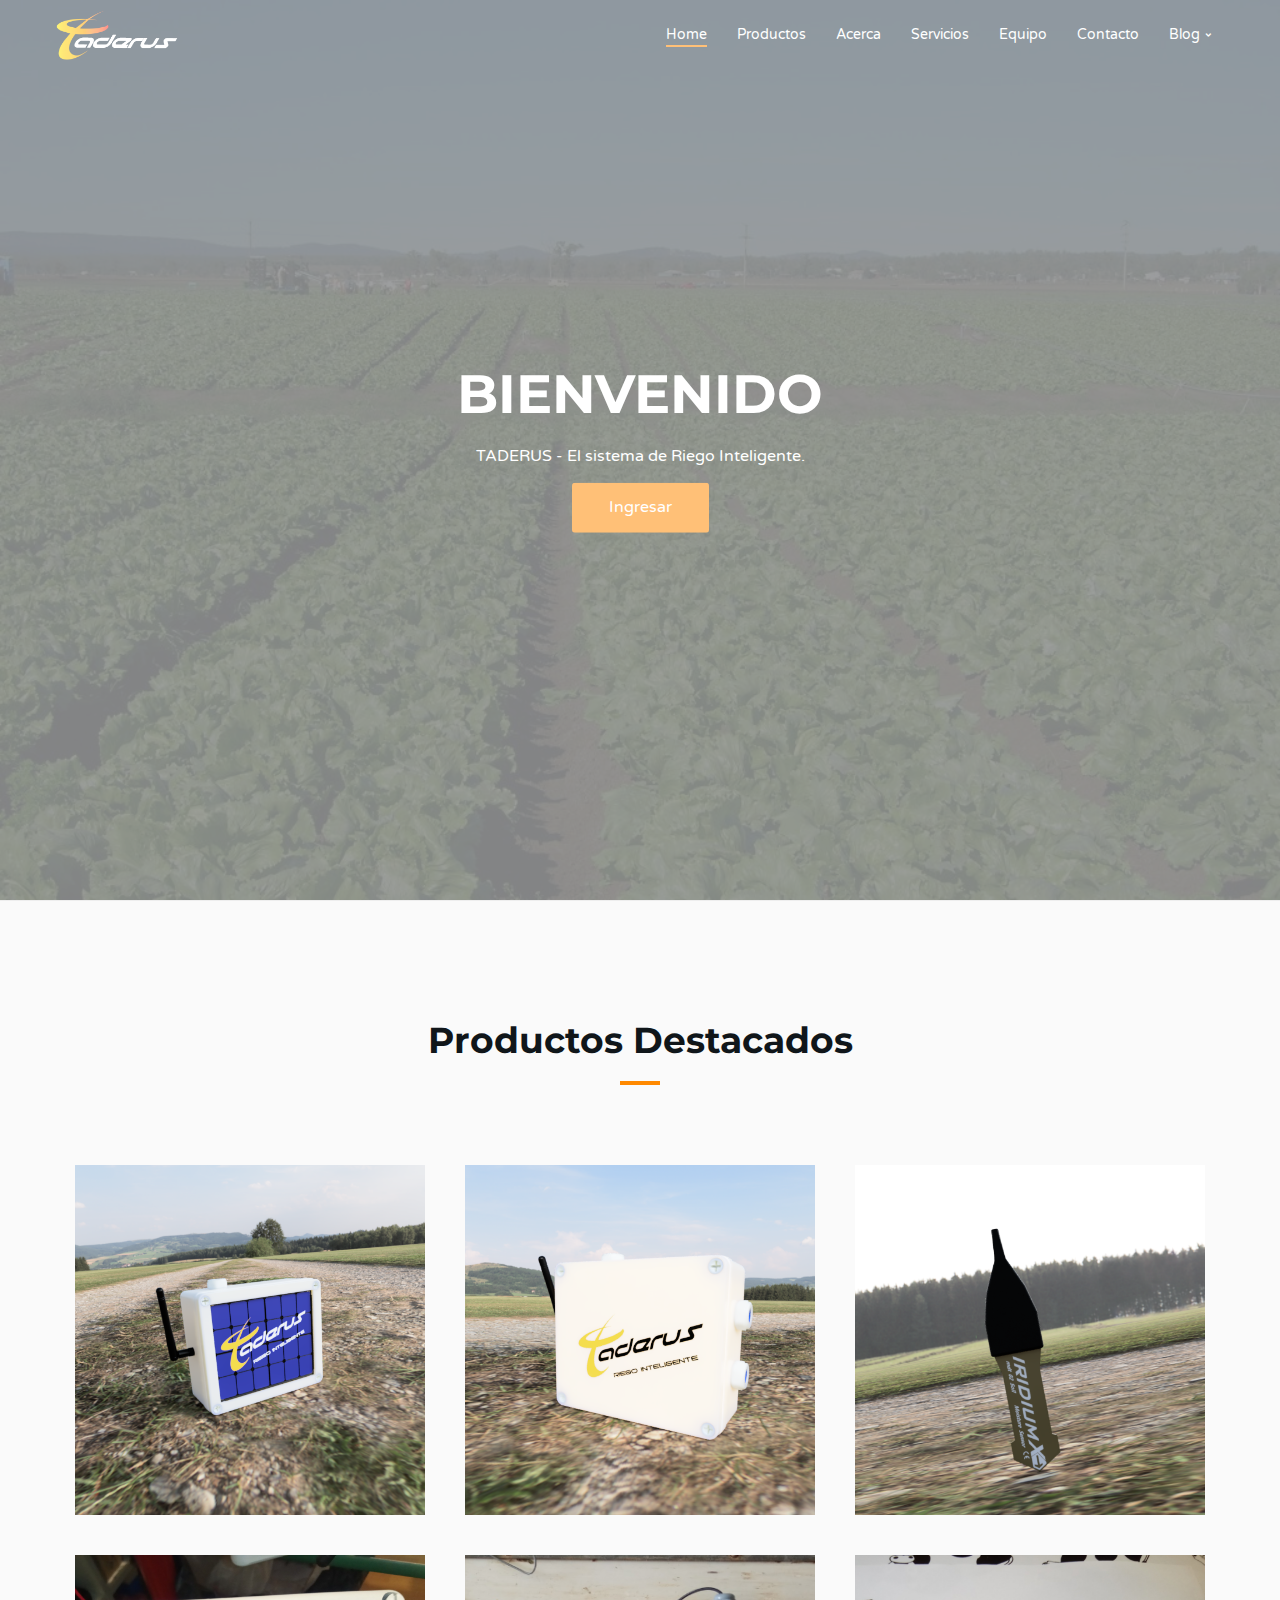
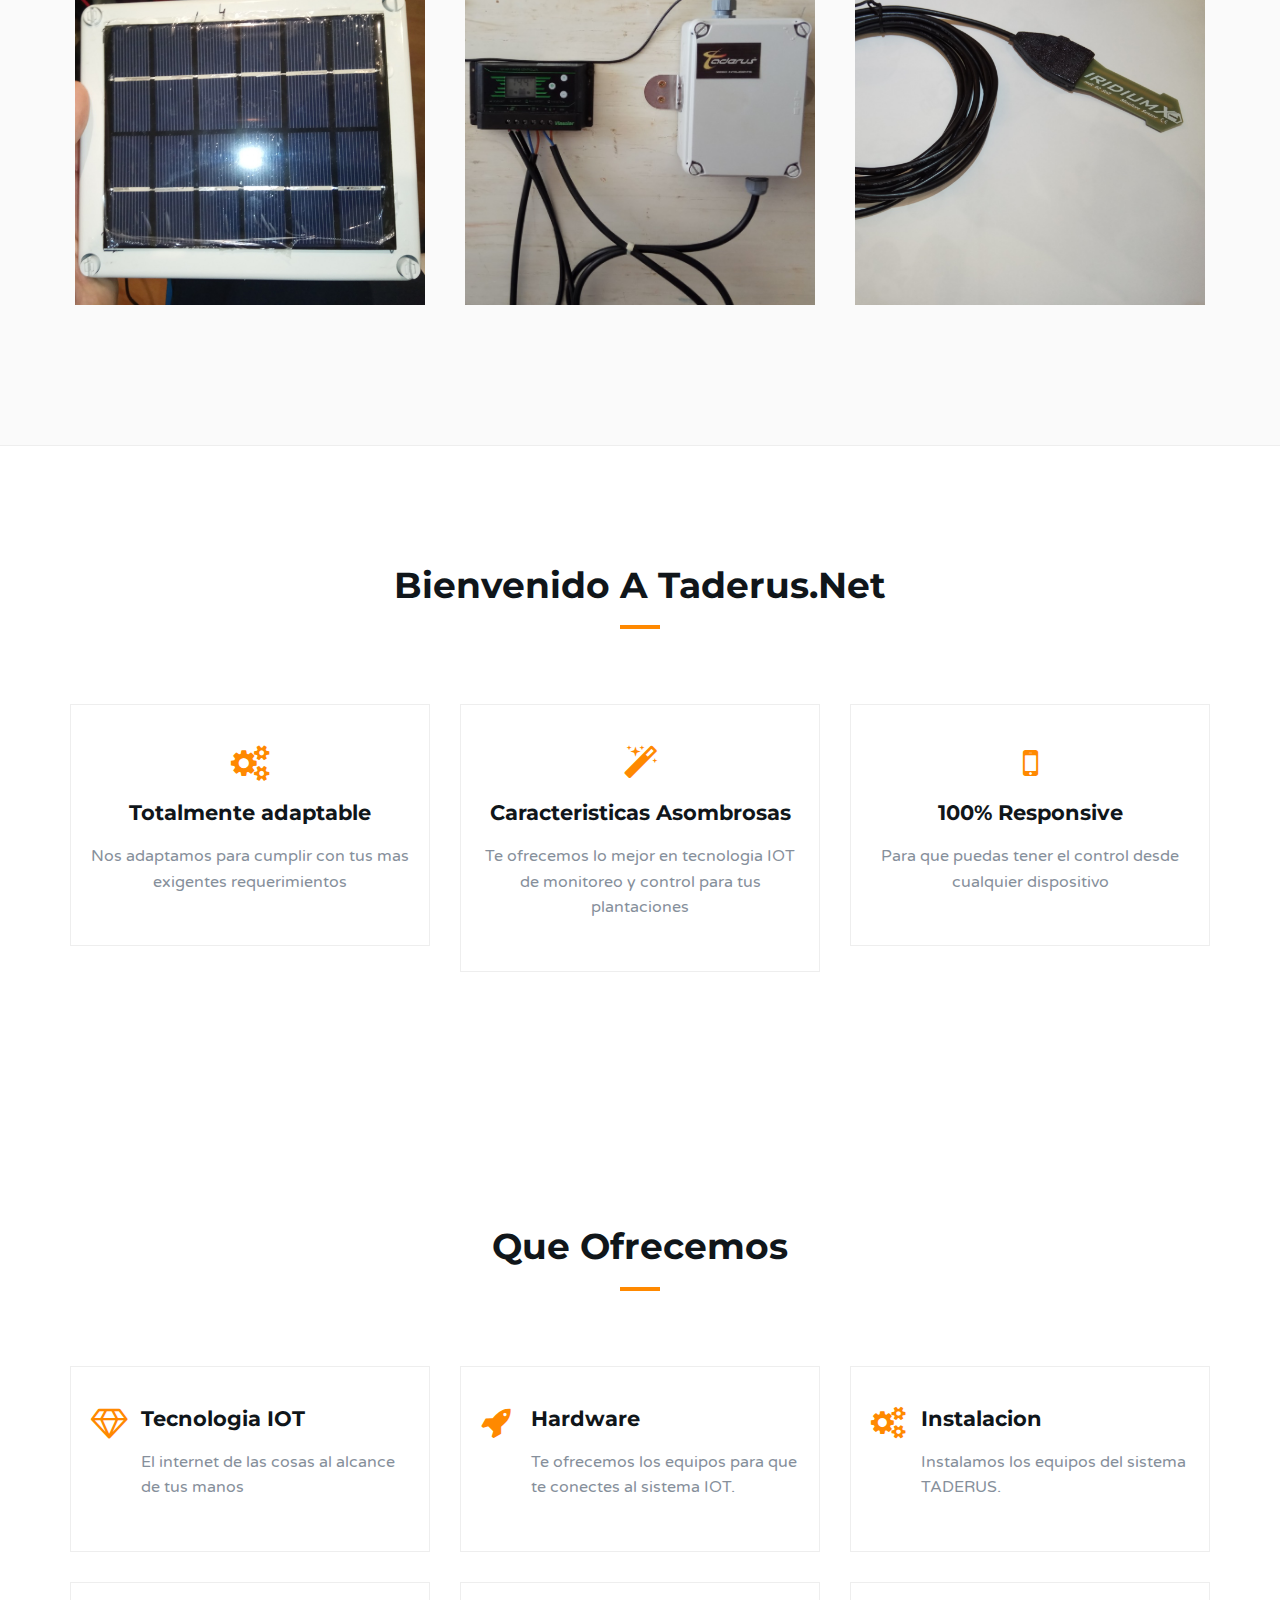
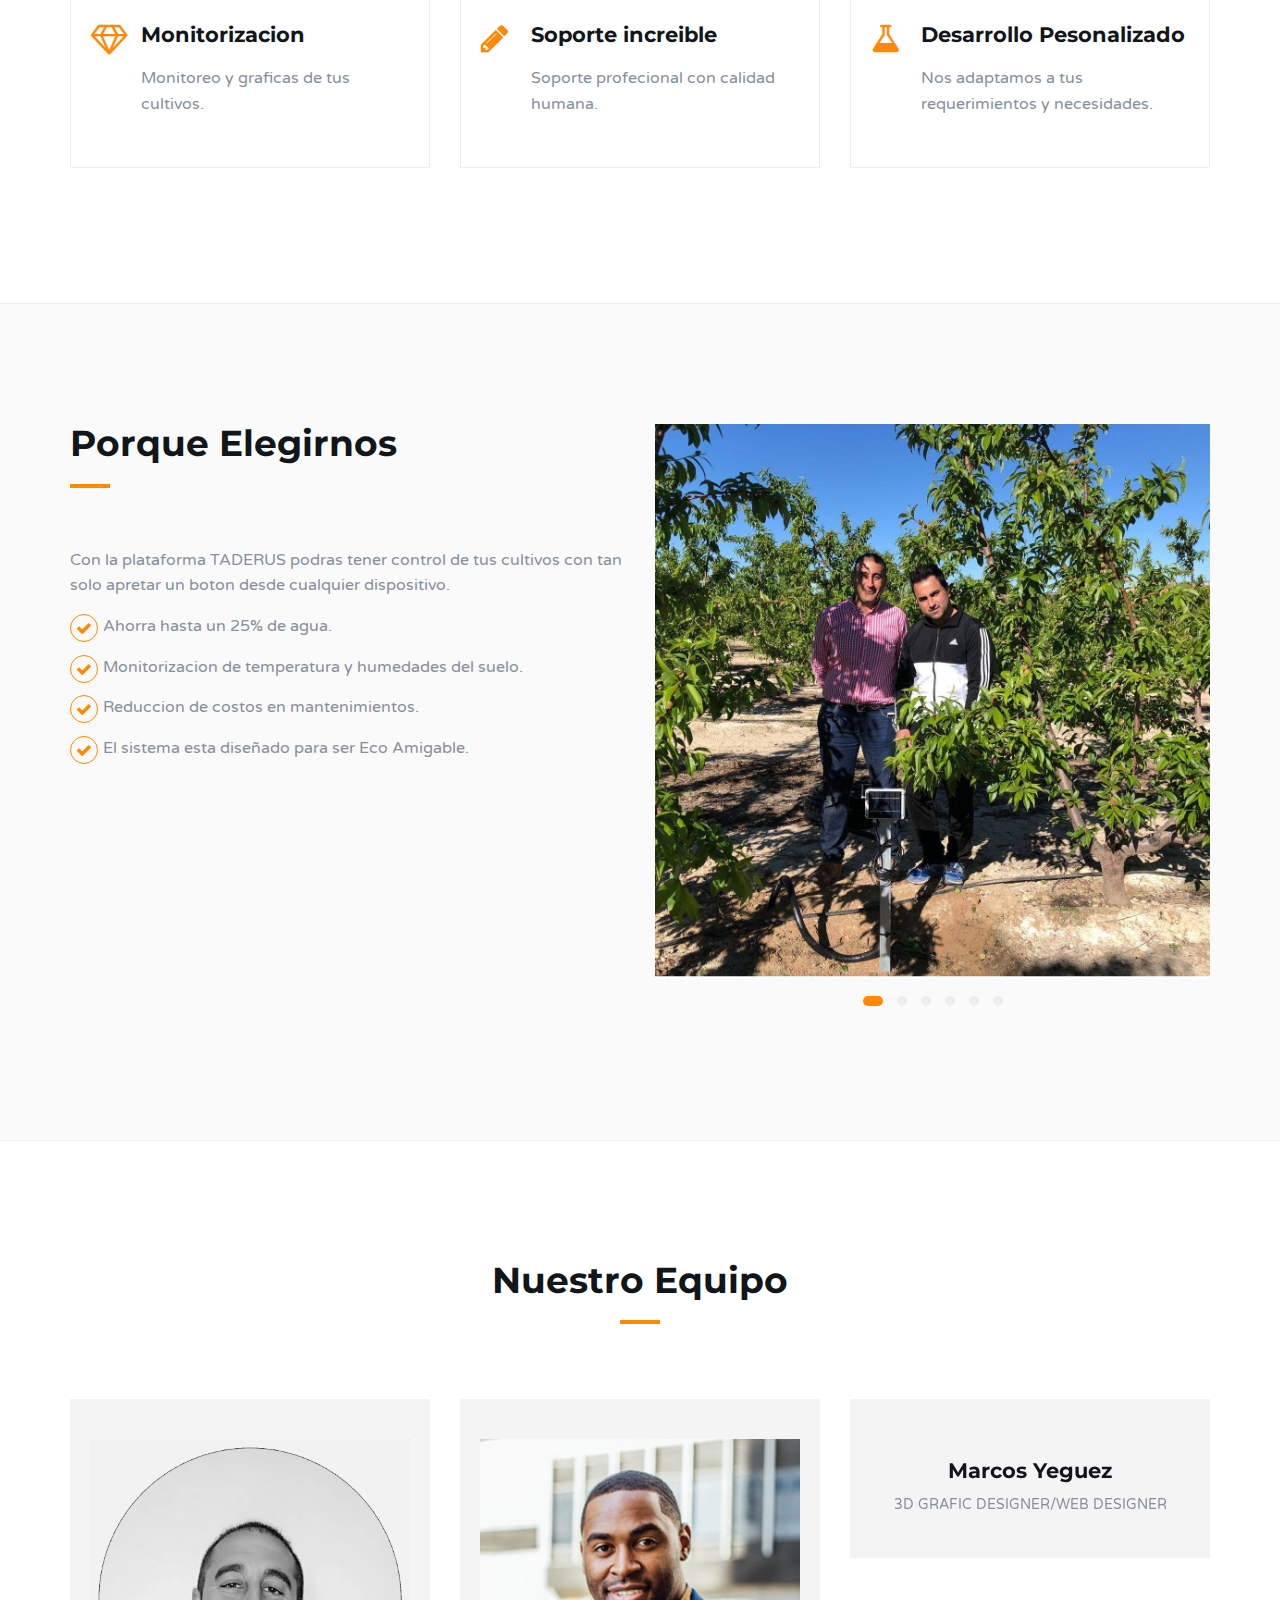
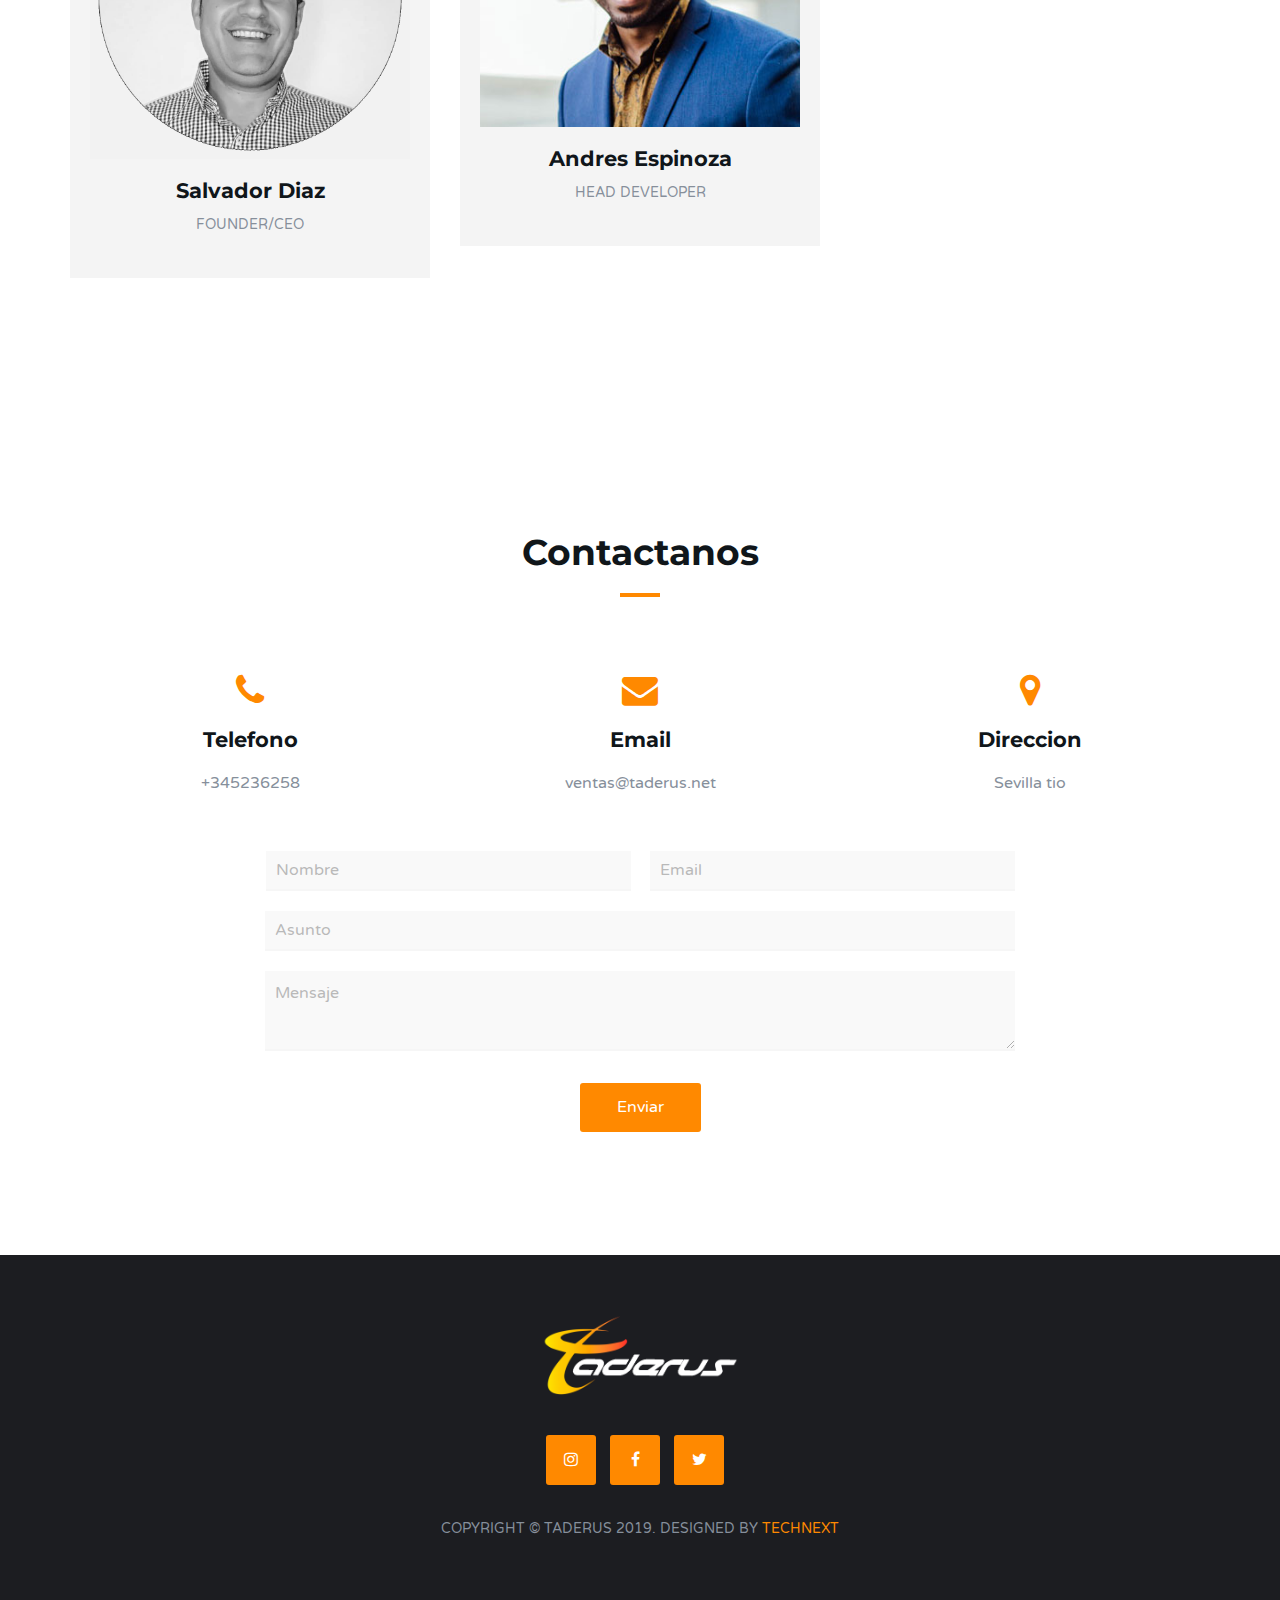
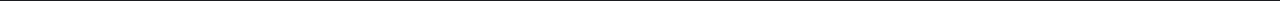
==== commit ff12f2ba: "update" ====
--- a/index.html
+++ b/index.html
@@ -449,7 +449,7 @@
                 <div class="col-sm-4">
                     <div class="team">
                         <div class="team-img">
-                            <img class="img-responsive" src="./img/team1.jpg" alt="">
+                            <img class="img-responsive" src="./img/team1.png" alt="">
                             <div class="overlay">
                                 <div class="team-social">
                                     <a href="#"><i class="fa fa-facebook"></i></a>
@@ -491,7 +491,7 @@
                 <div class="col-sm-4">
                     <div class="team">
                         <div class="team-img">
-                            <img class="img-responsive" src="./img/team3.jpg" alt="">
+                            <img class="img-responsive" src="./img/team5.png" alt="">
                             <div class="overlay">
                                 <div class="team-social">
                                     <a href="#"><i class="fa fa-facebook"></i></a>
@@ -539,7 +539,7 @@
                     <div class="contact">
                         <i class="fa fa-phone"></i>
                         <h3>Telefono</h3>
-                        <p>512-421-3940</p>
+                        <p>+345236258</p>
                     </div>
                 </div>
                 <!-- /contact -->
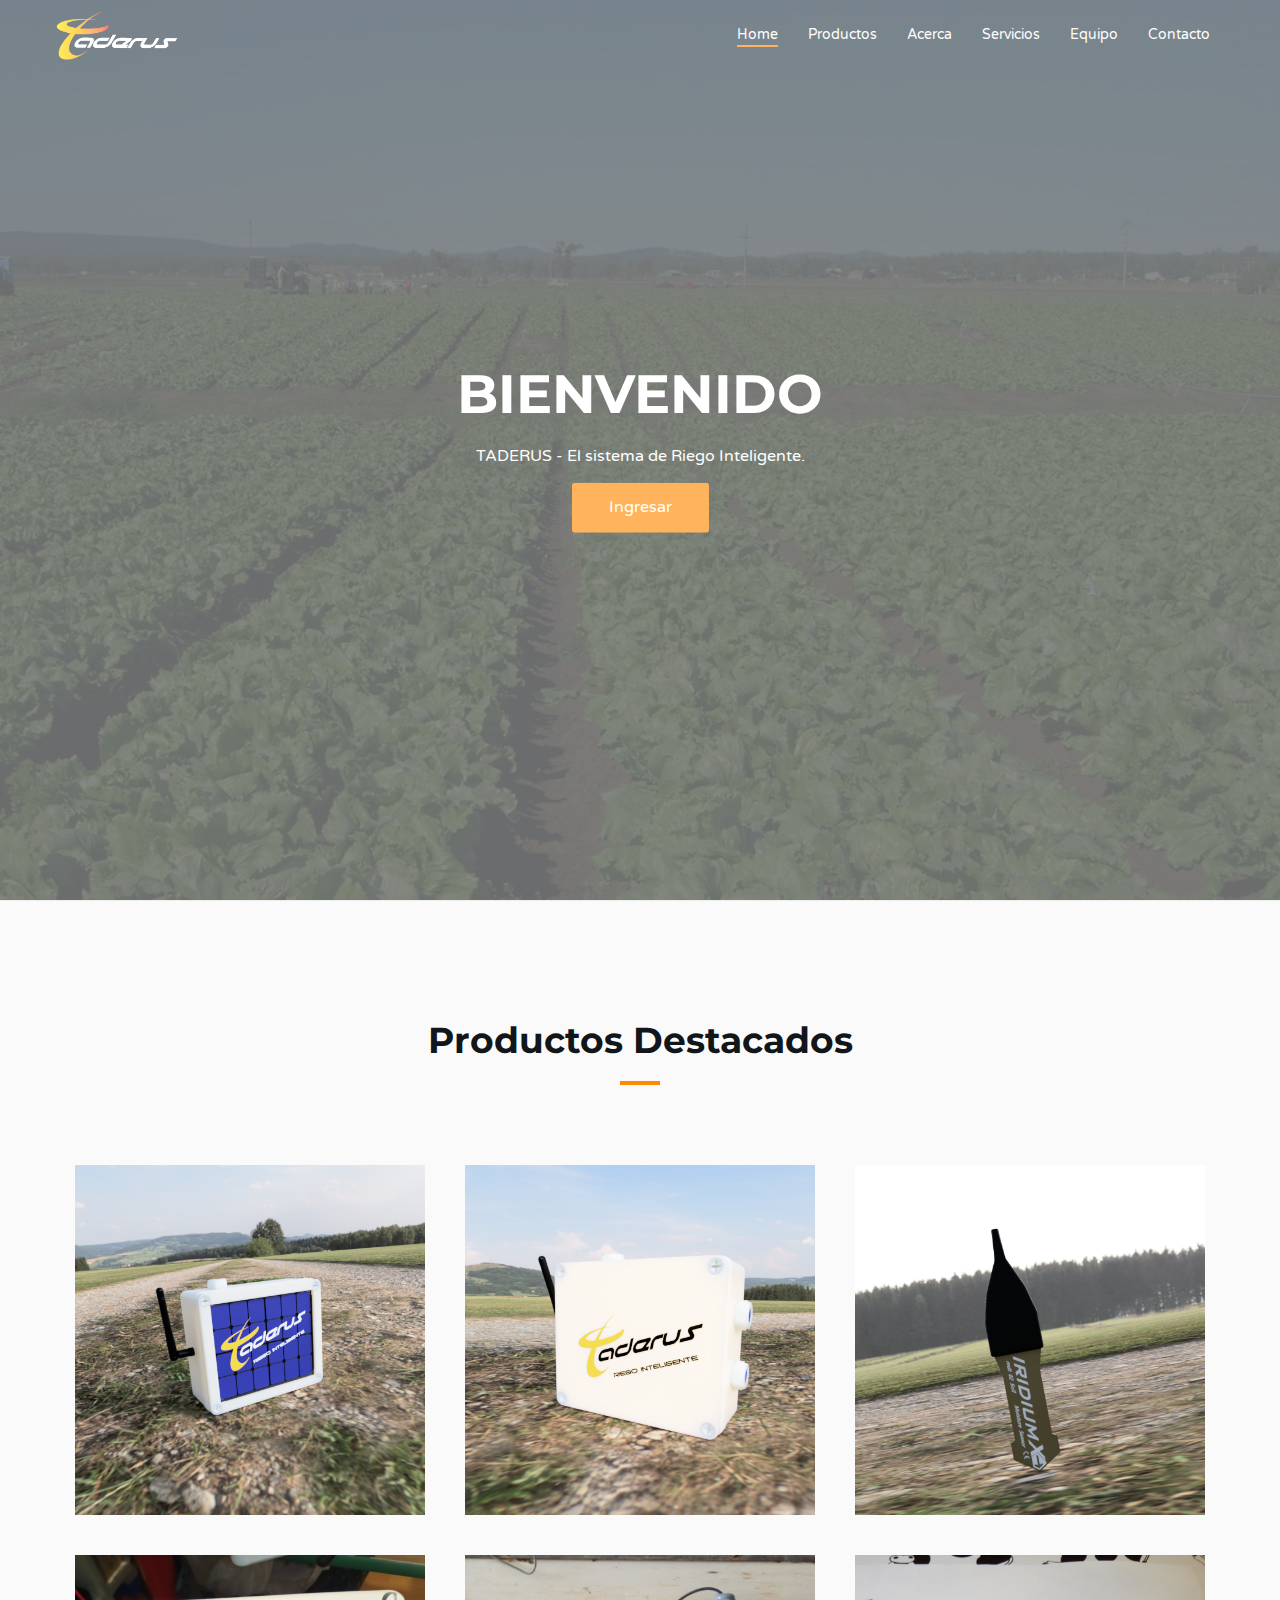
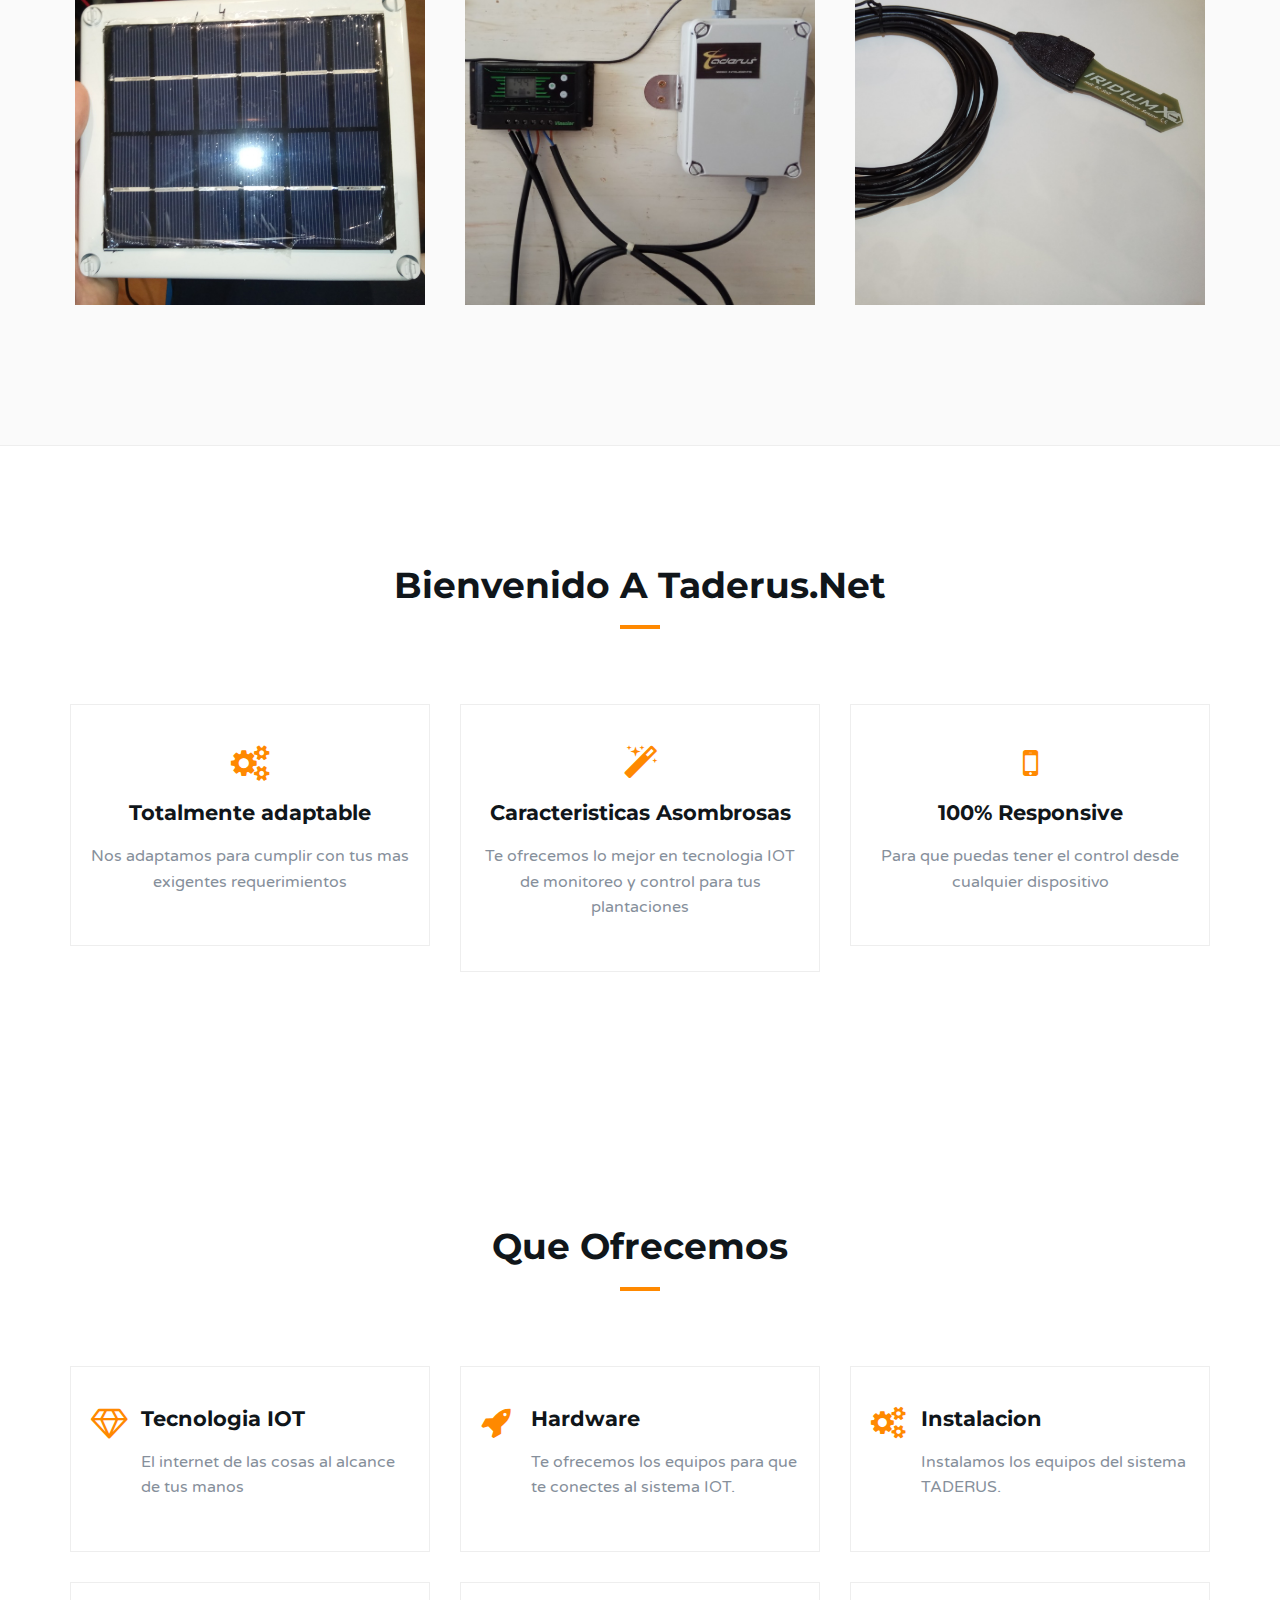
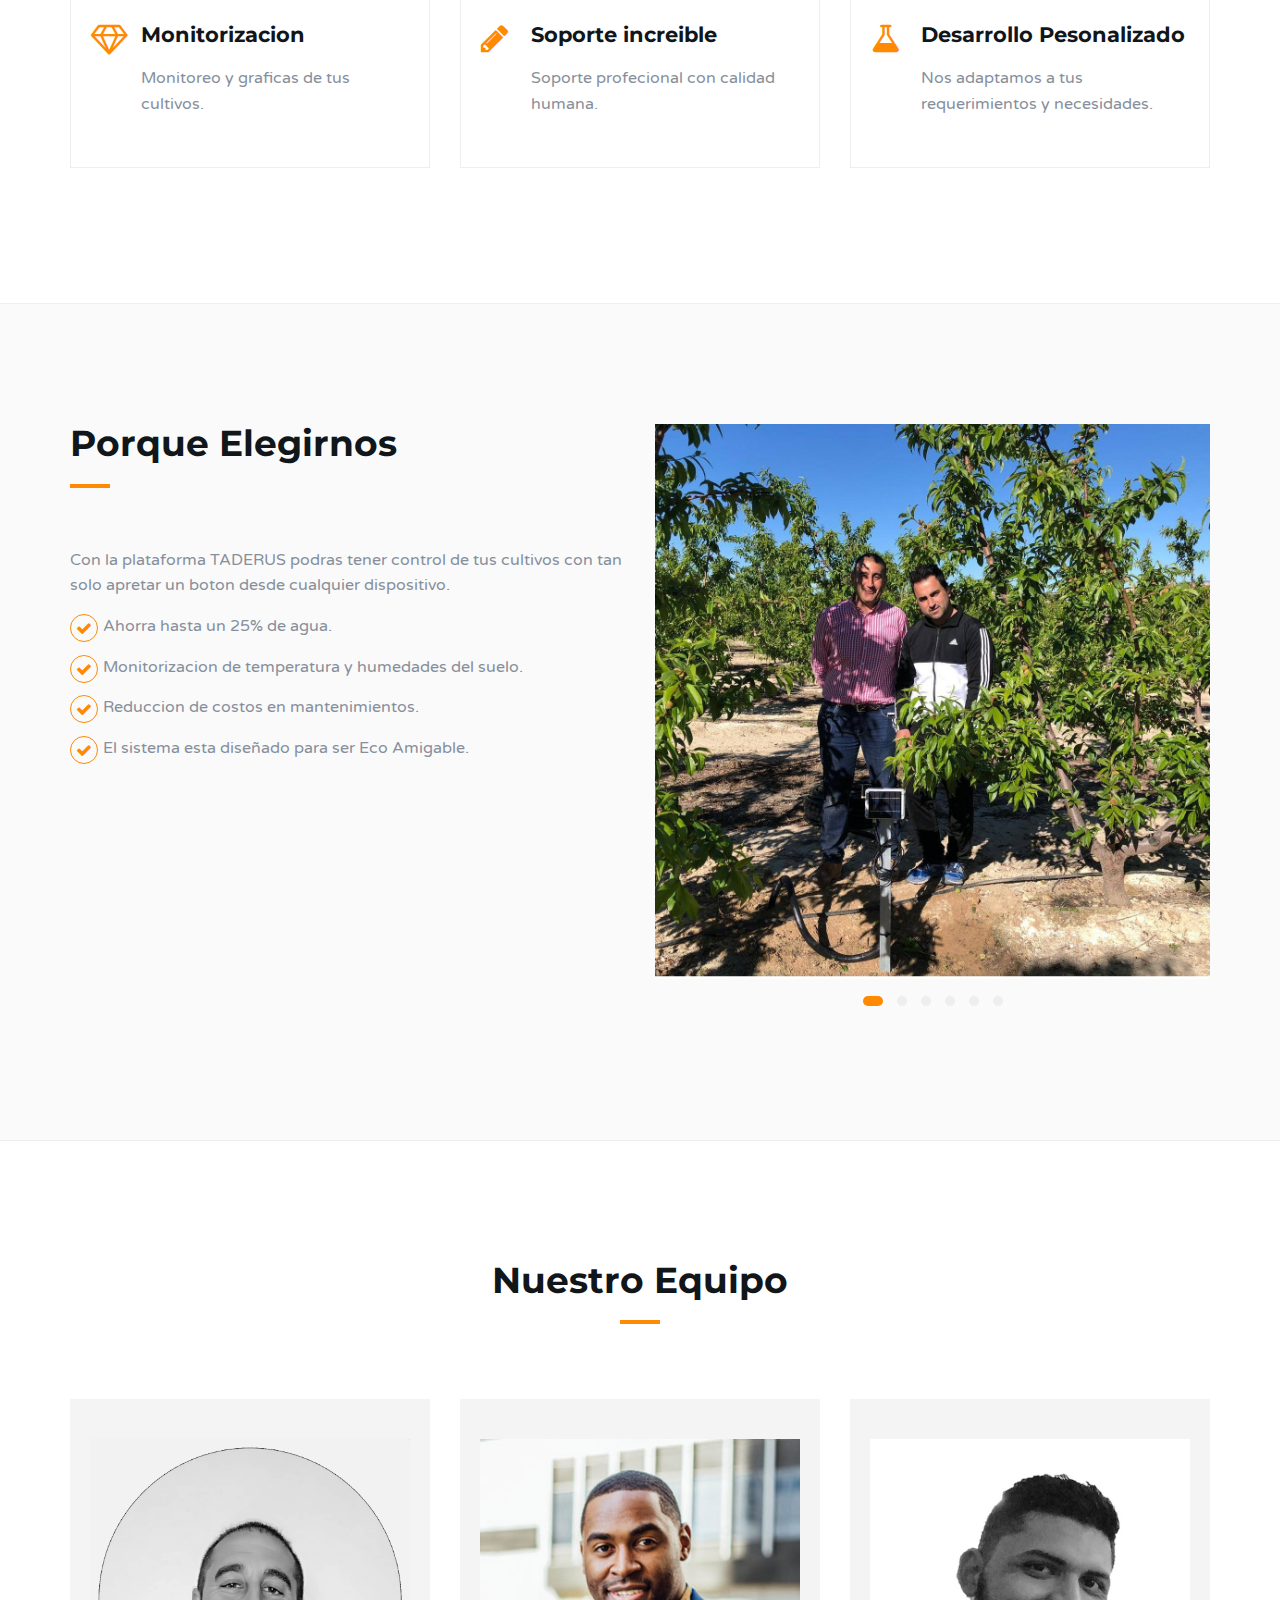
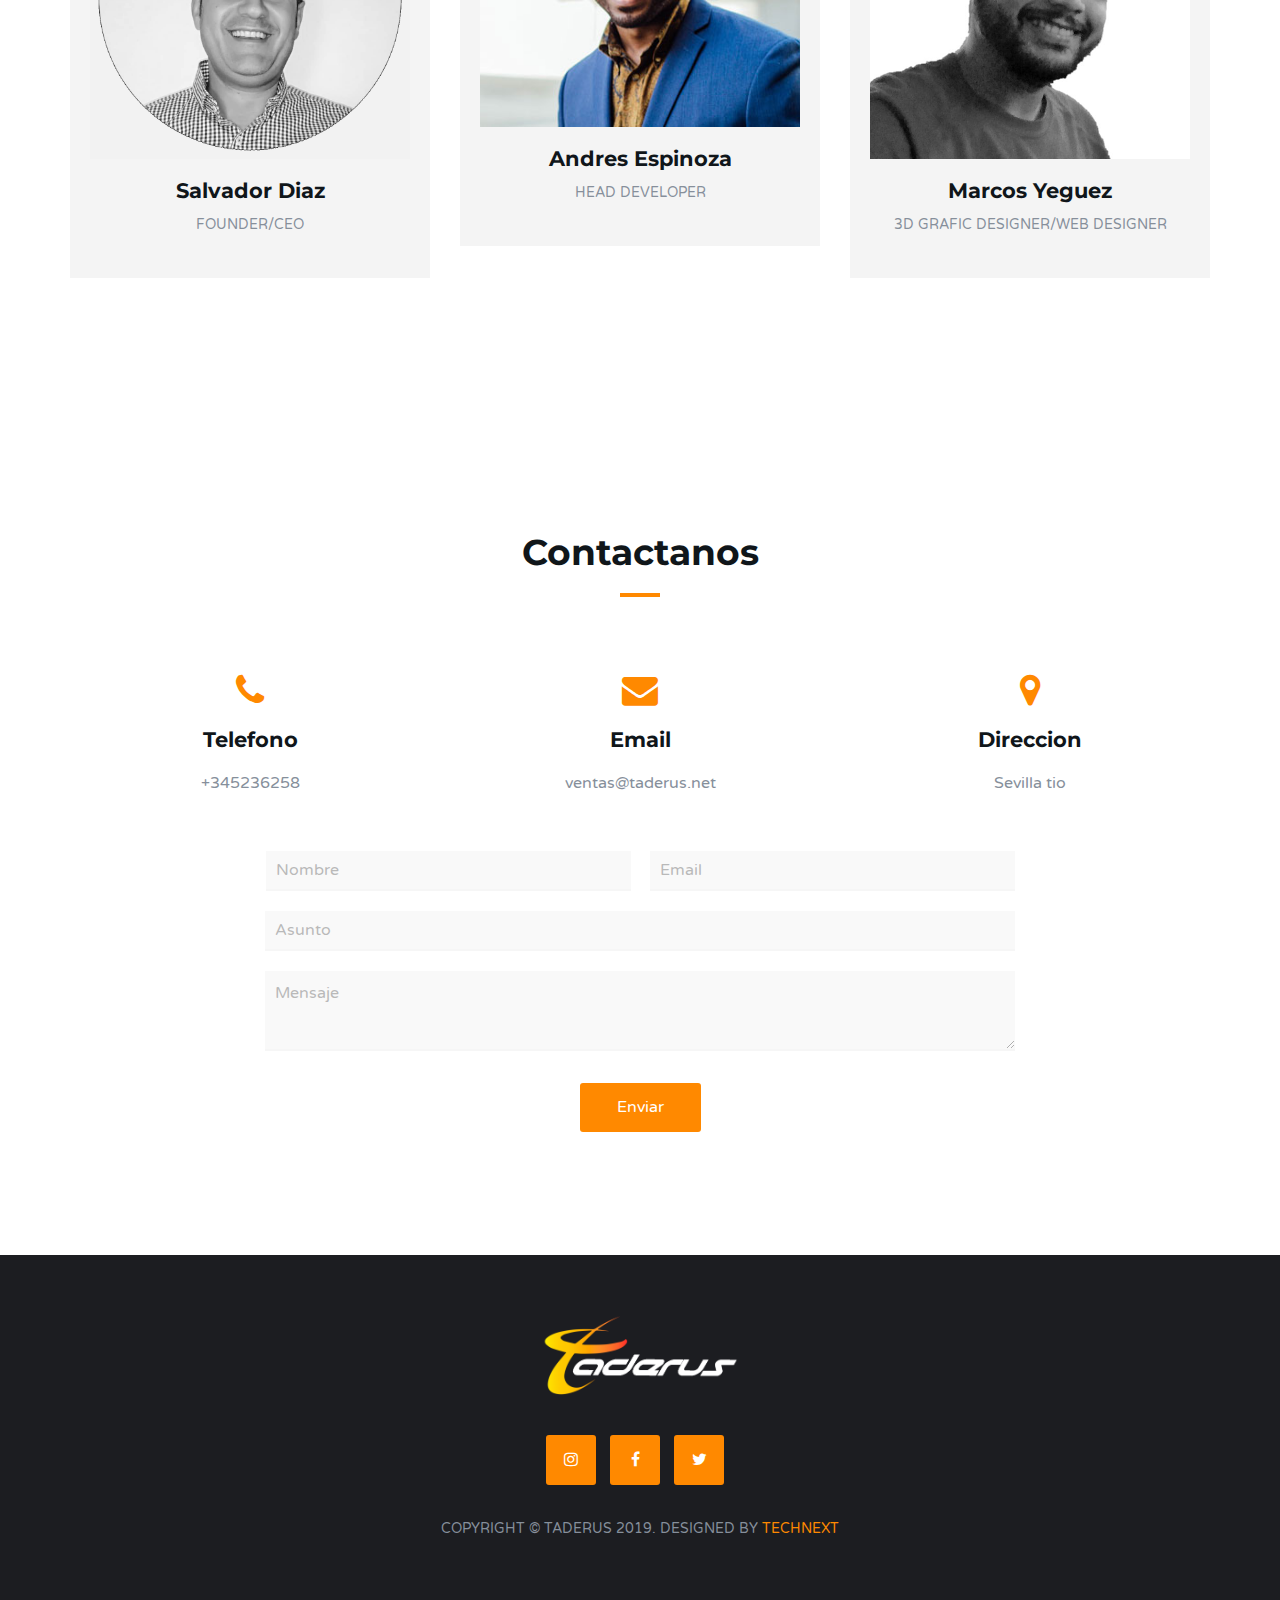
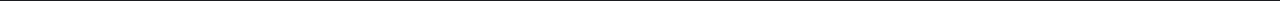
==== commit e9d0ab3d: "Update index.html" ====
--- a/index.html
+++ b/index.html
@@ -76,10 +76,6 @@
                    <!-- <li><a href="#pricing">Costes</a></li>-->
                     <li><a href="#team">Equipo</a></li>
                     <li><a href="#contact">Contacto</a></li>
-                    <li class="has-dropdown"><a href="#blog">Blog</a>
-                        <ul class="dropdown">
-                            <li><a href="blog-single.html">blog post</a></li>
-                        </ul>
                     </li>
                 </ul>
                 <!-- /Main navigation -->
@@ -491,7 +487,7 @@
                 <div class="col-sm-4">
                     <div class="team">
                         <div class="team-img">
-                            <img class="img-responsive" src="./img/team5.png" alt="">
+                            <img class="img-responsive" src="./img/team6.jpg" alt="">
                             <div class="overlay">
                                 <div class="team-social">
                                     <a href="#"><i class="fa fa-facebook"></i></a>
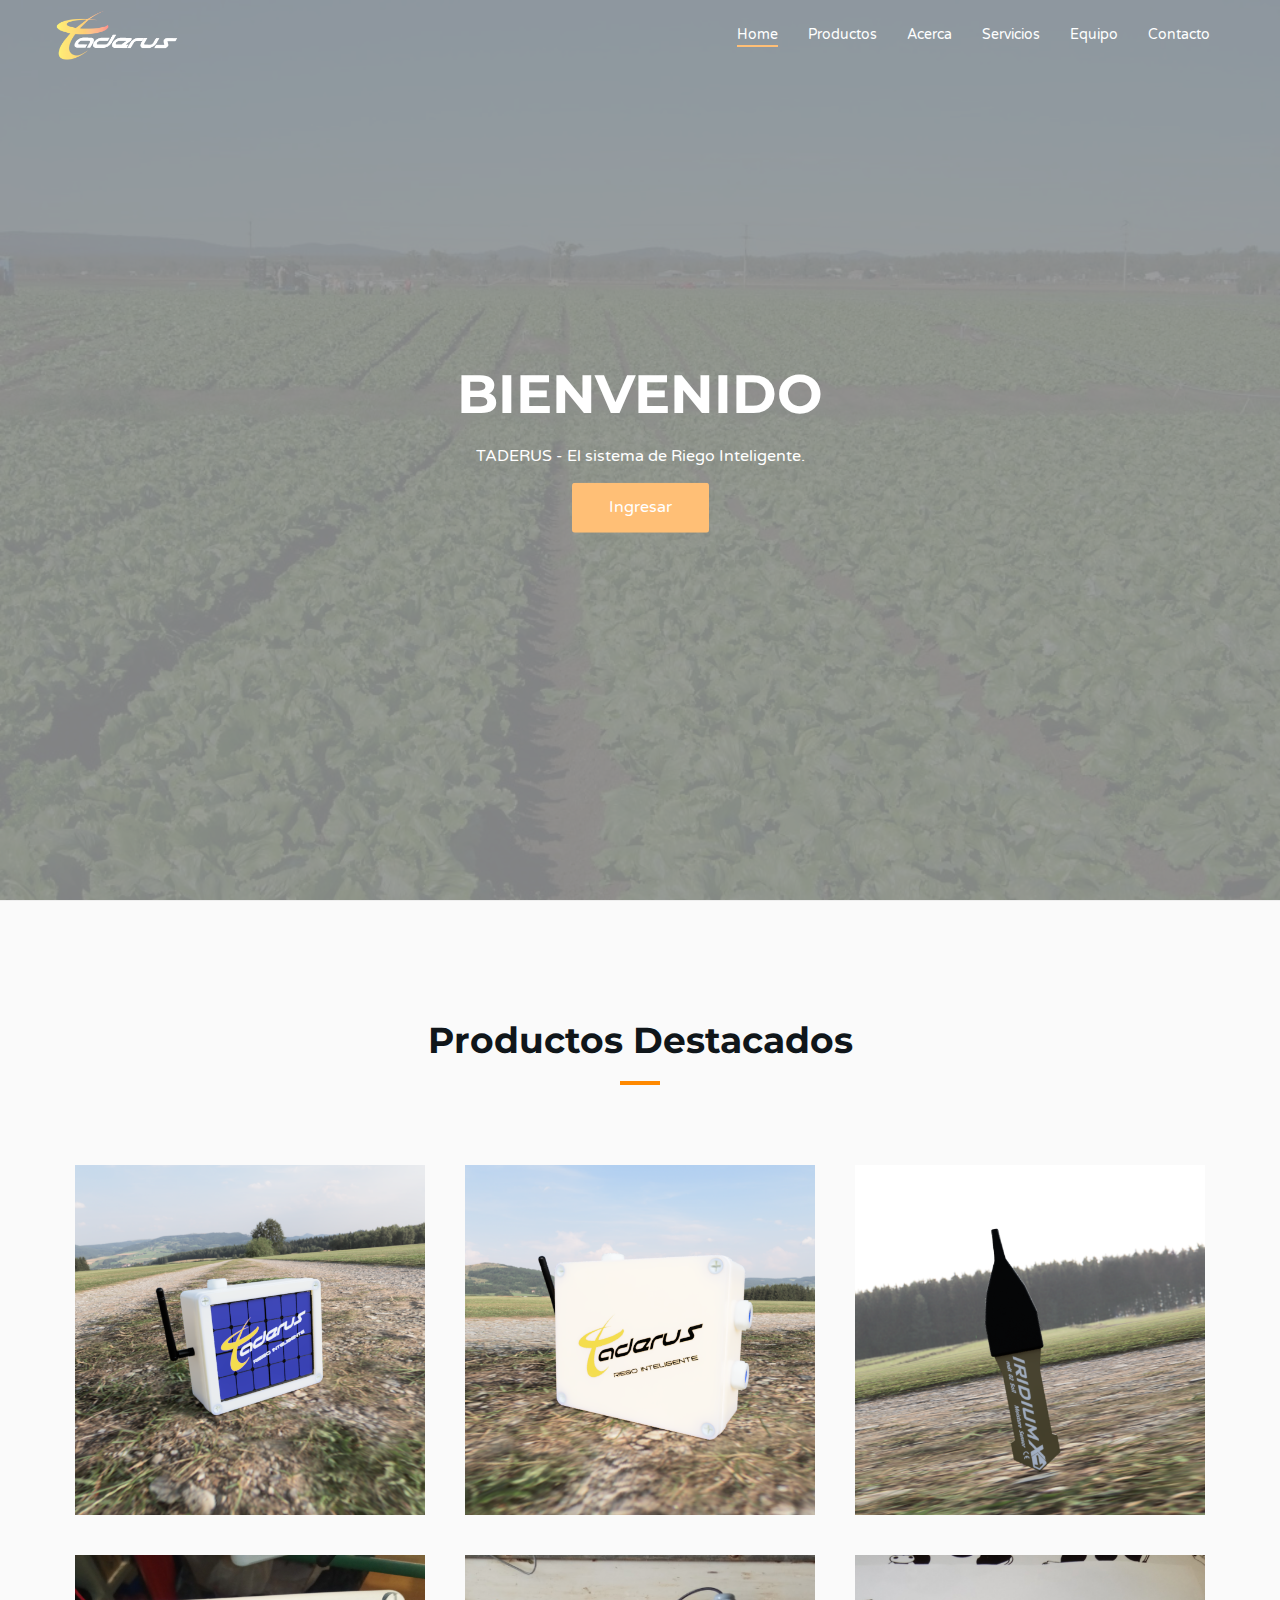
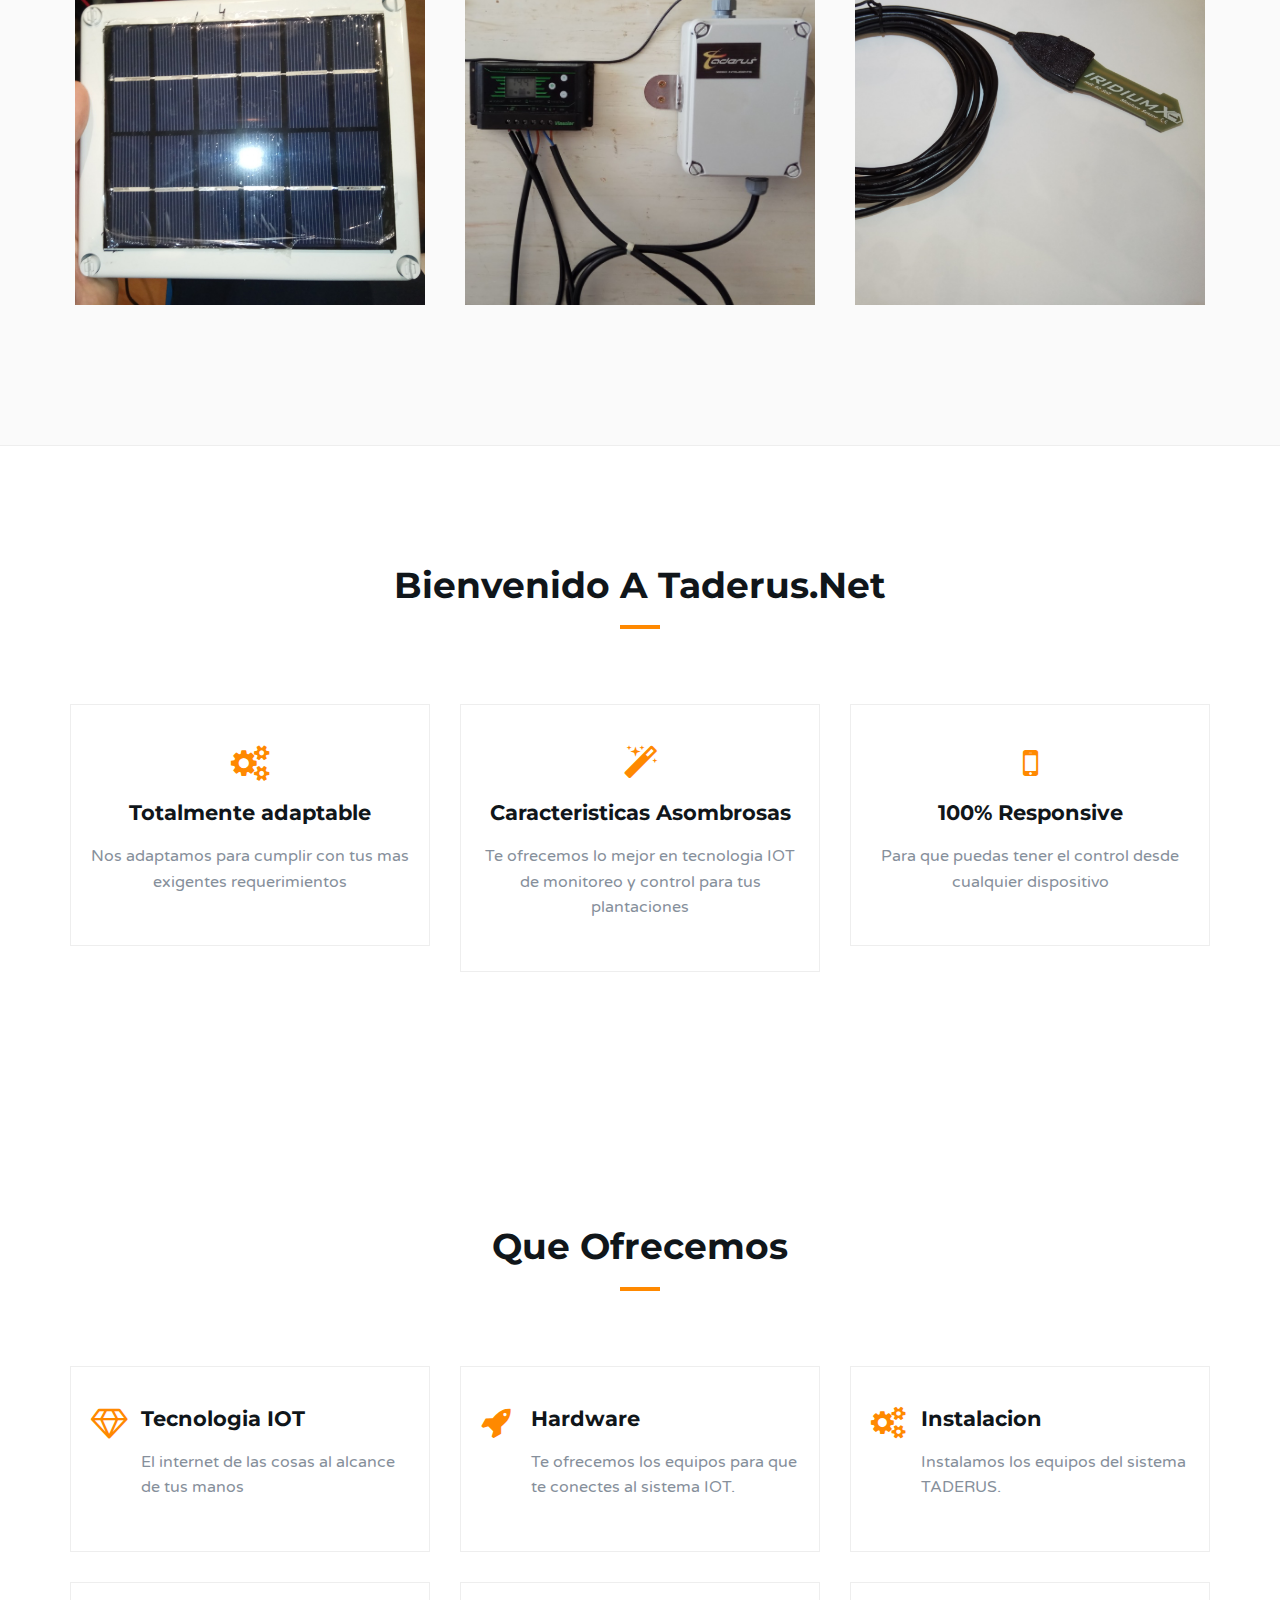
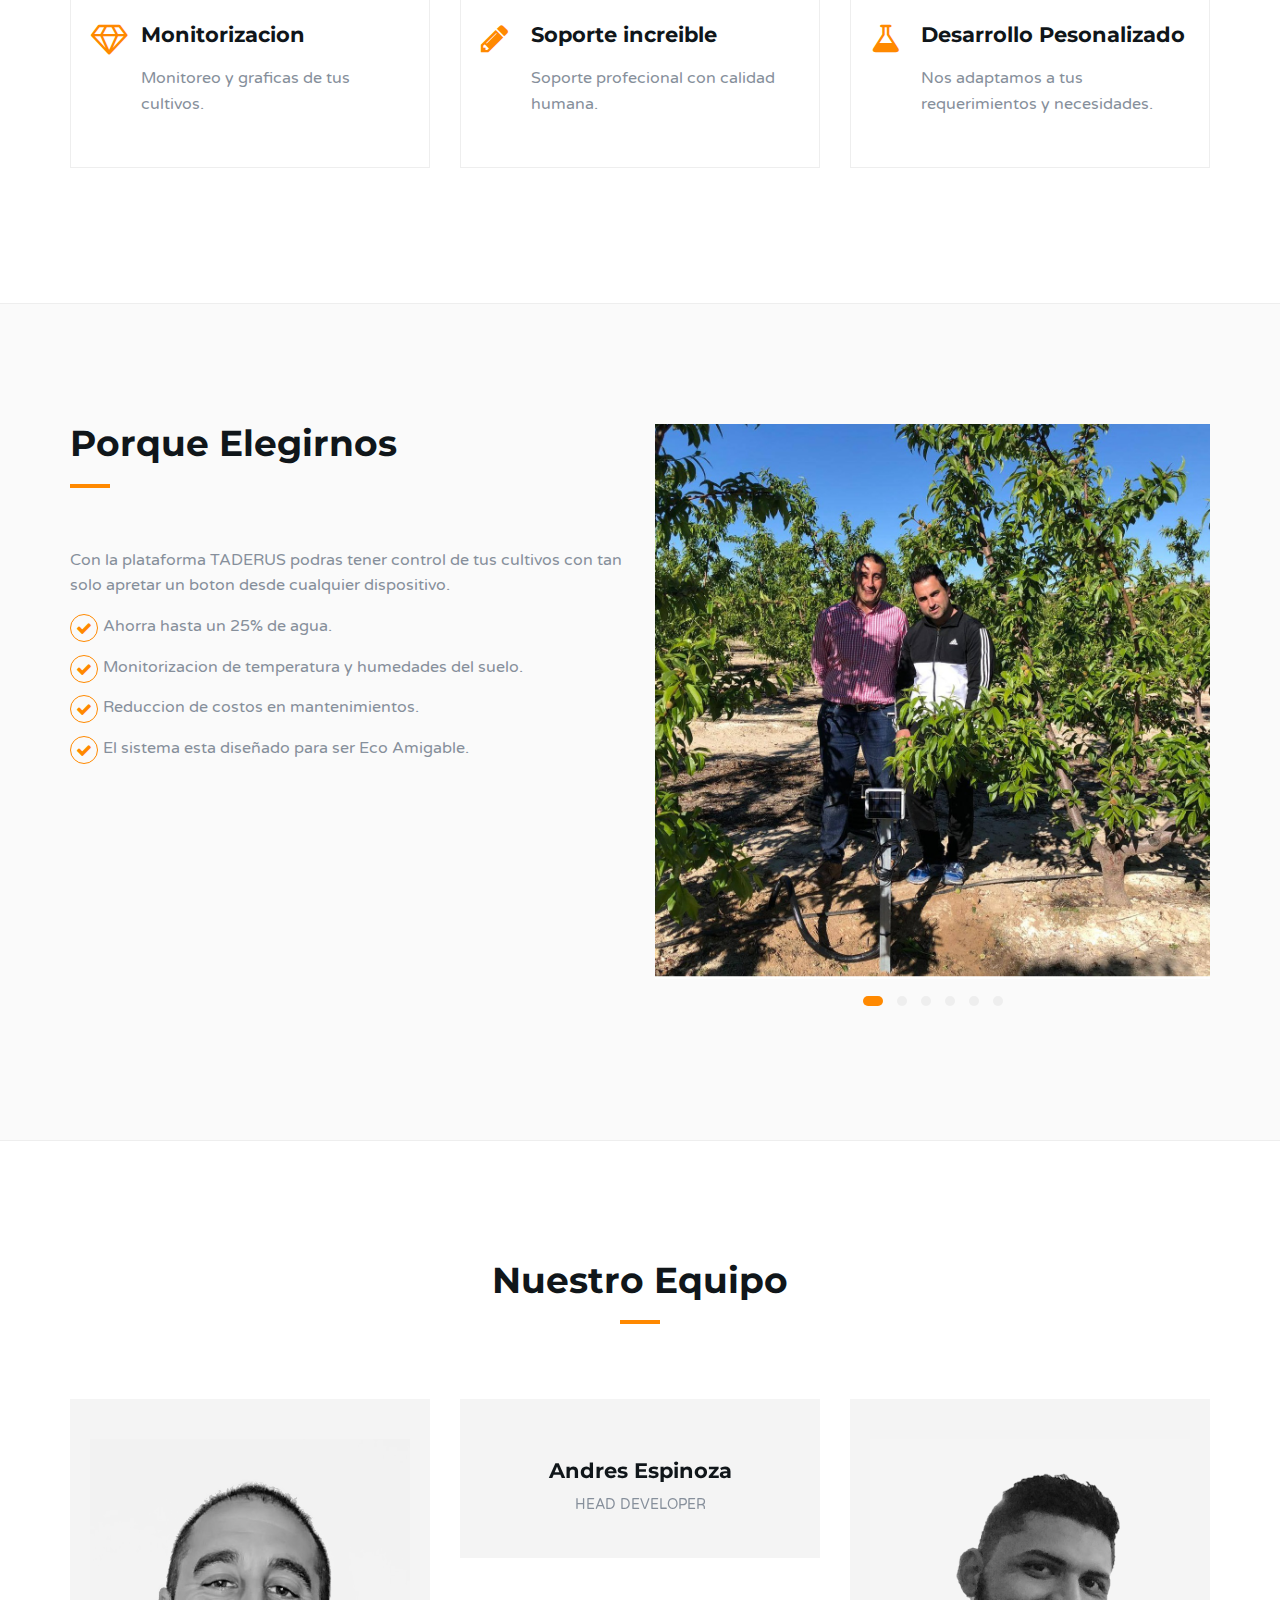
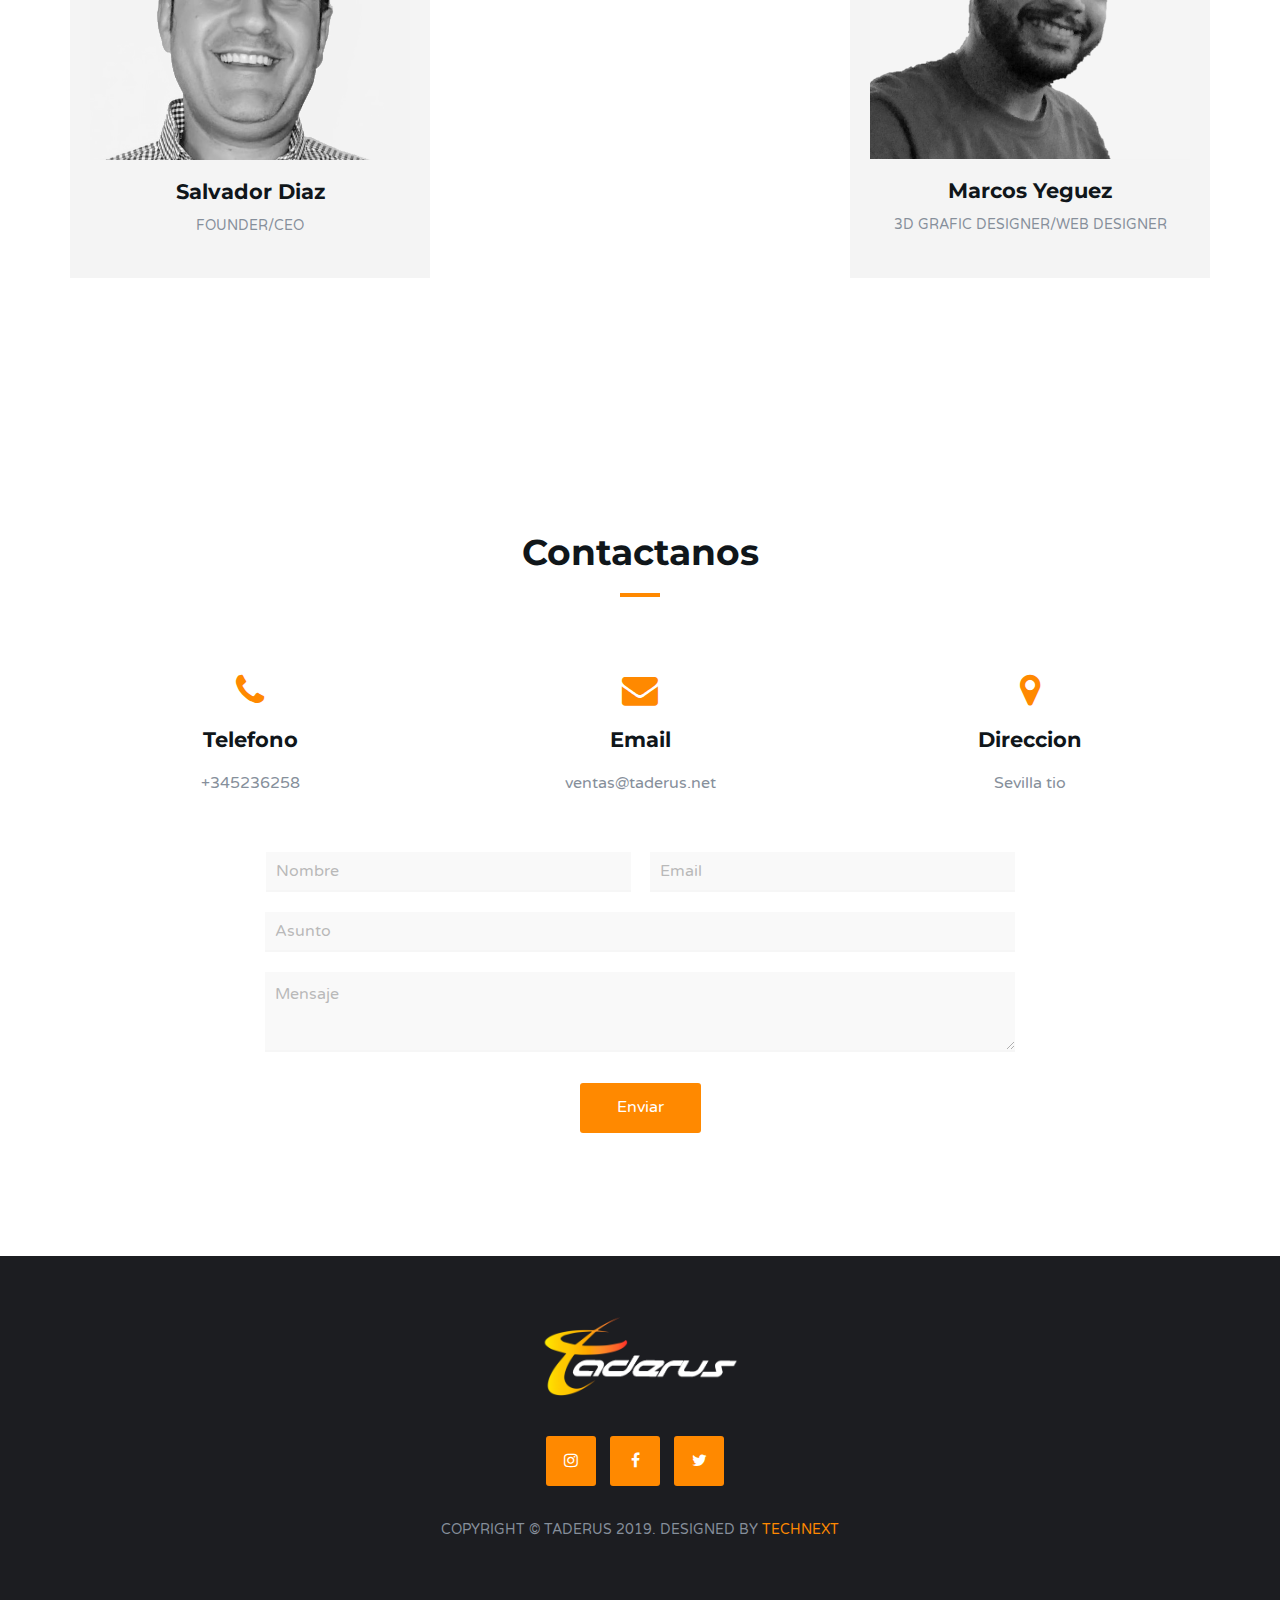
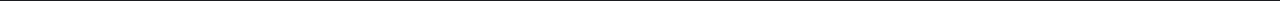
==== commit 3cf6de22: "update" ====
--- a/index.html
+++ b/index.html
@@ -445,7 +445,7 @@
                 <div class="col-sm-4">
                     <div class="team">
                         <div class="team-img">
-                            <img class="img-responsive" src="./img/team1.png" alt="">
+                            <img class="img-responsive" src="./img/team11.png" alt="">
                             <div class="overlay">
                                 <div class="team-social">
                                     <a href="#"><i class="fa fa-facebook"></i></a>
@@ -487,7 +487,7 @@
                 <div class="col-sm-4">
                     <div class="team">
                         <div class="team-img">
-                            <img class="img-responsive" src="./img/team6.jpg" alt="">
+                            <img class="img-responsive" src="./img/team6.png" alt="">
                             <div class="overlay">
                                 <div class="team-social">
                                     <a href="#"><i class="fa fa-facebook"></i></a>
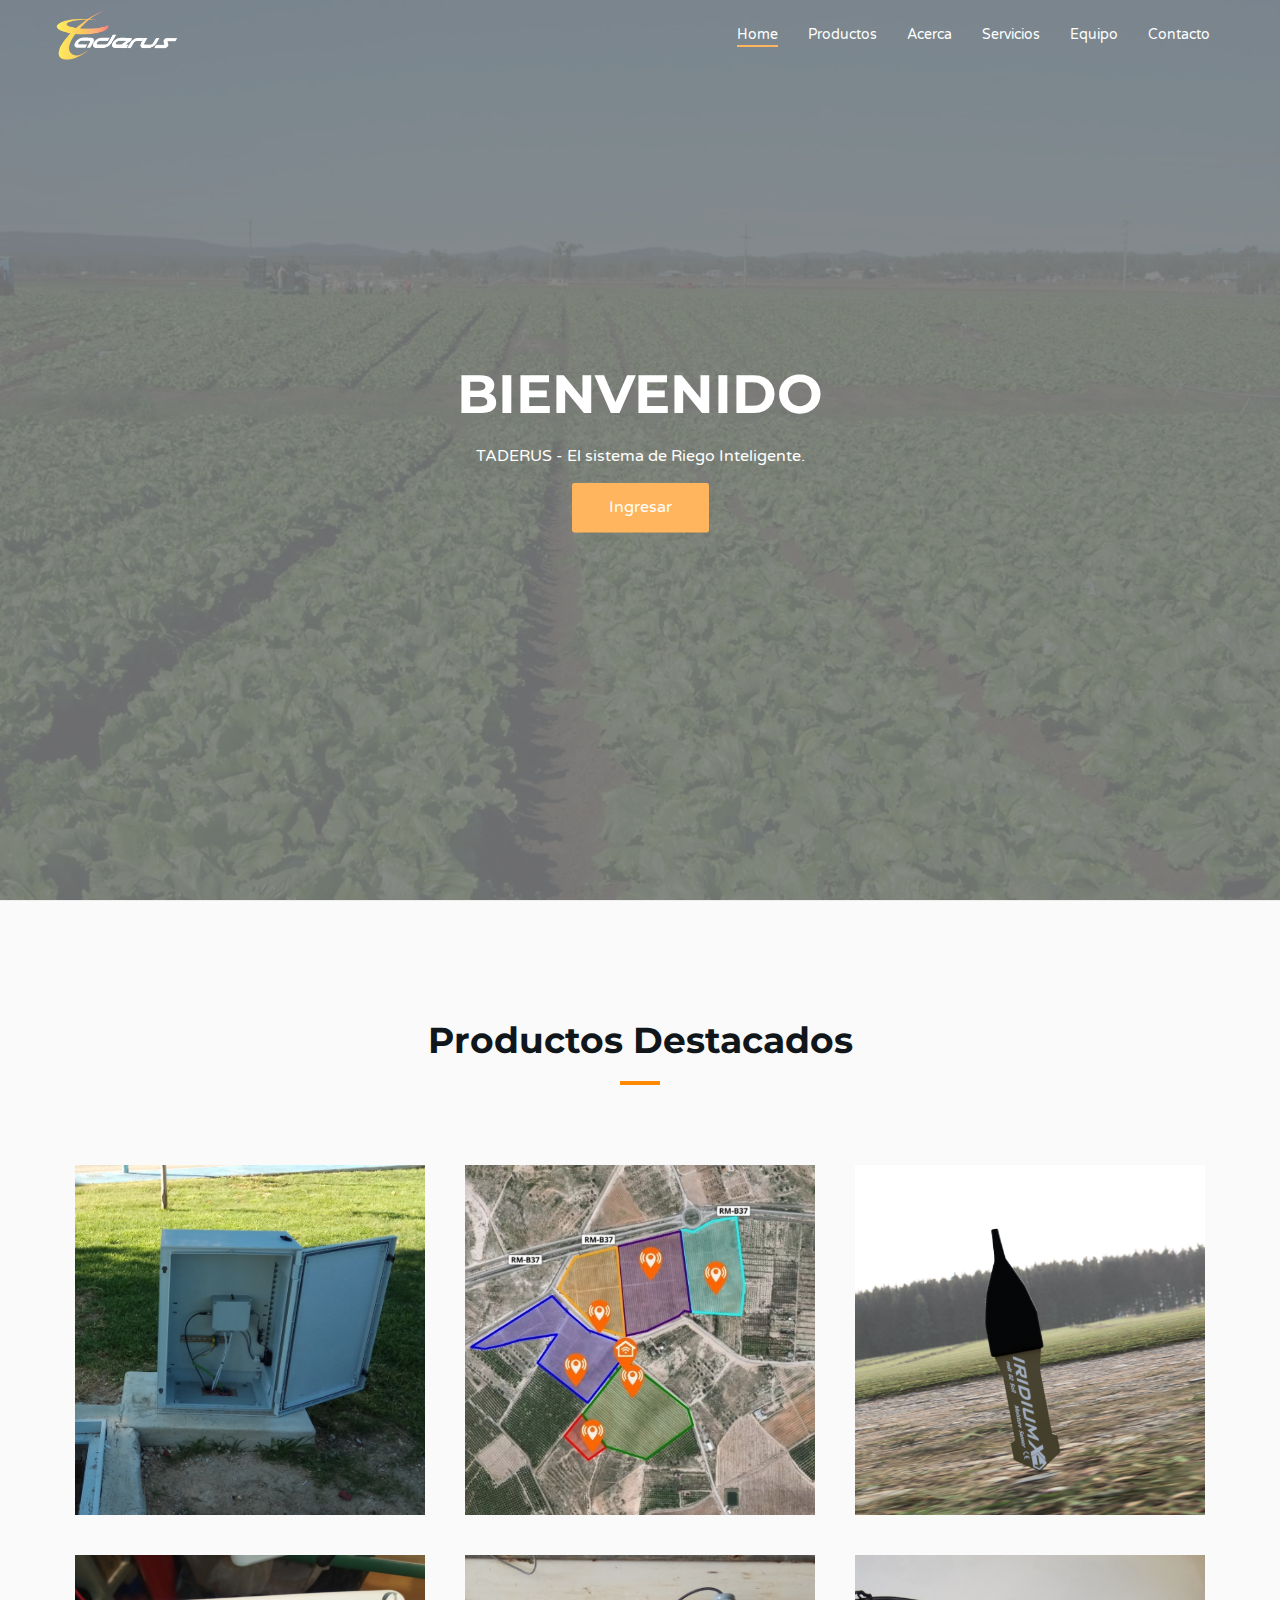
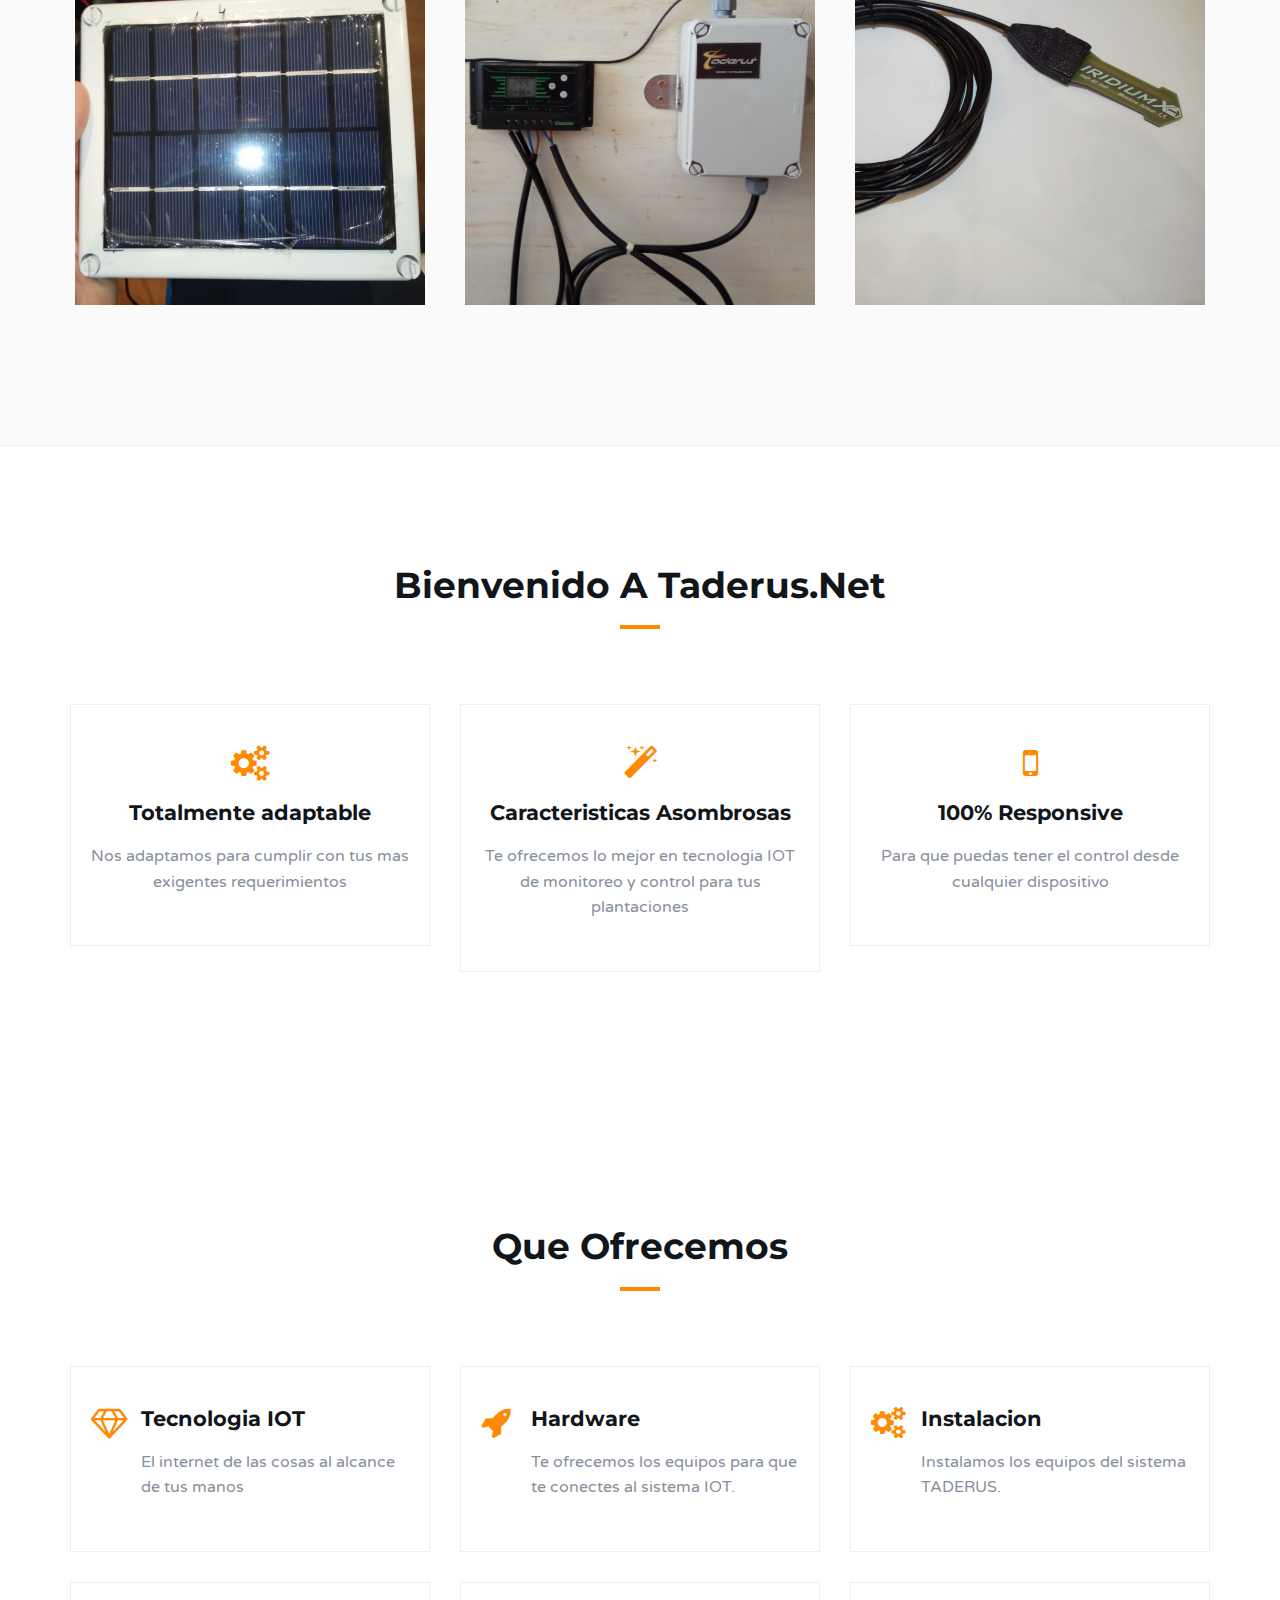
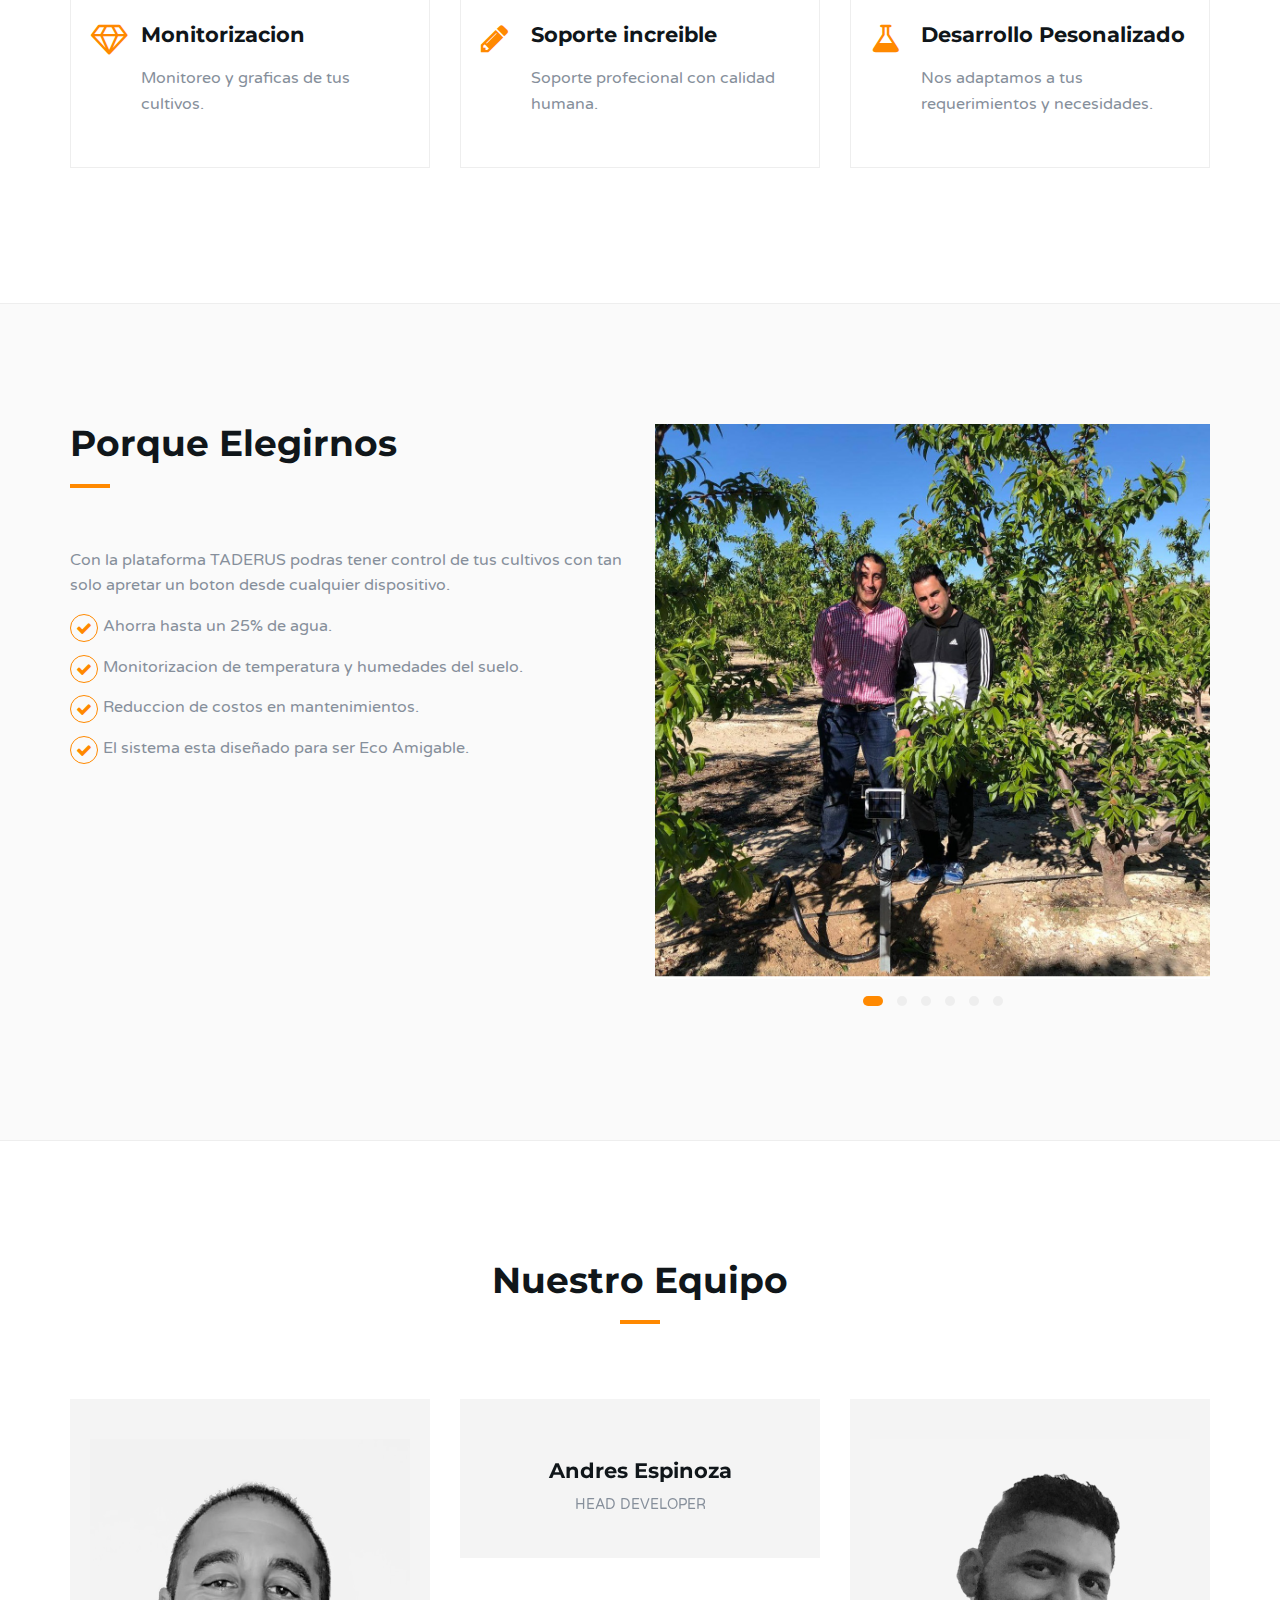
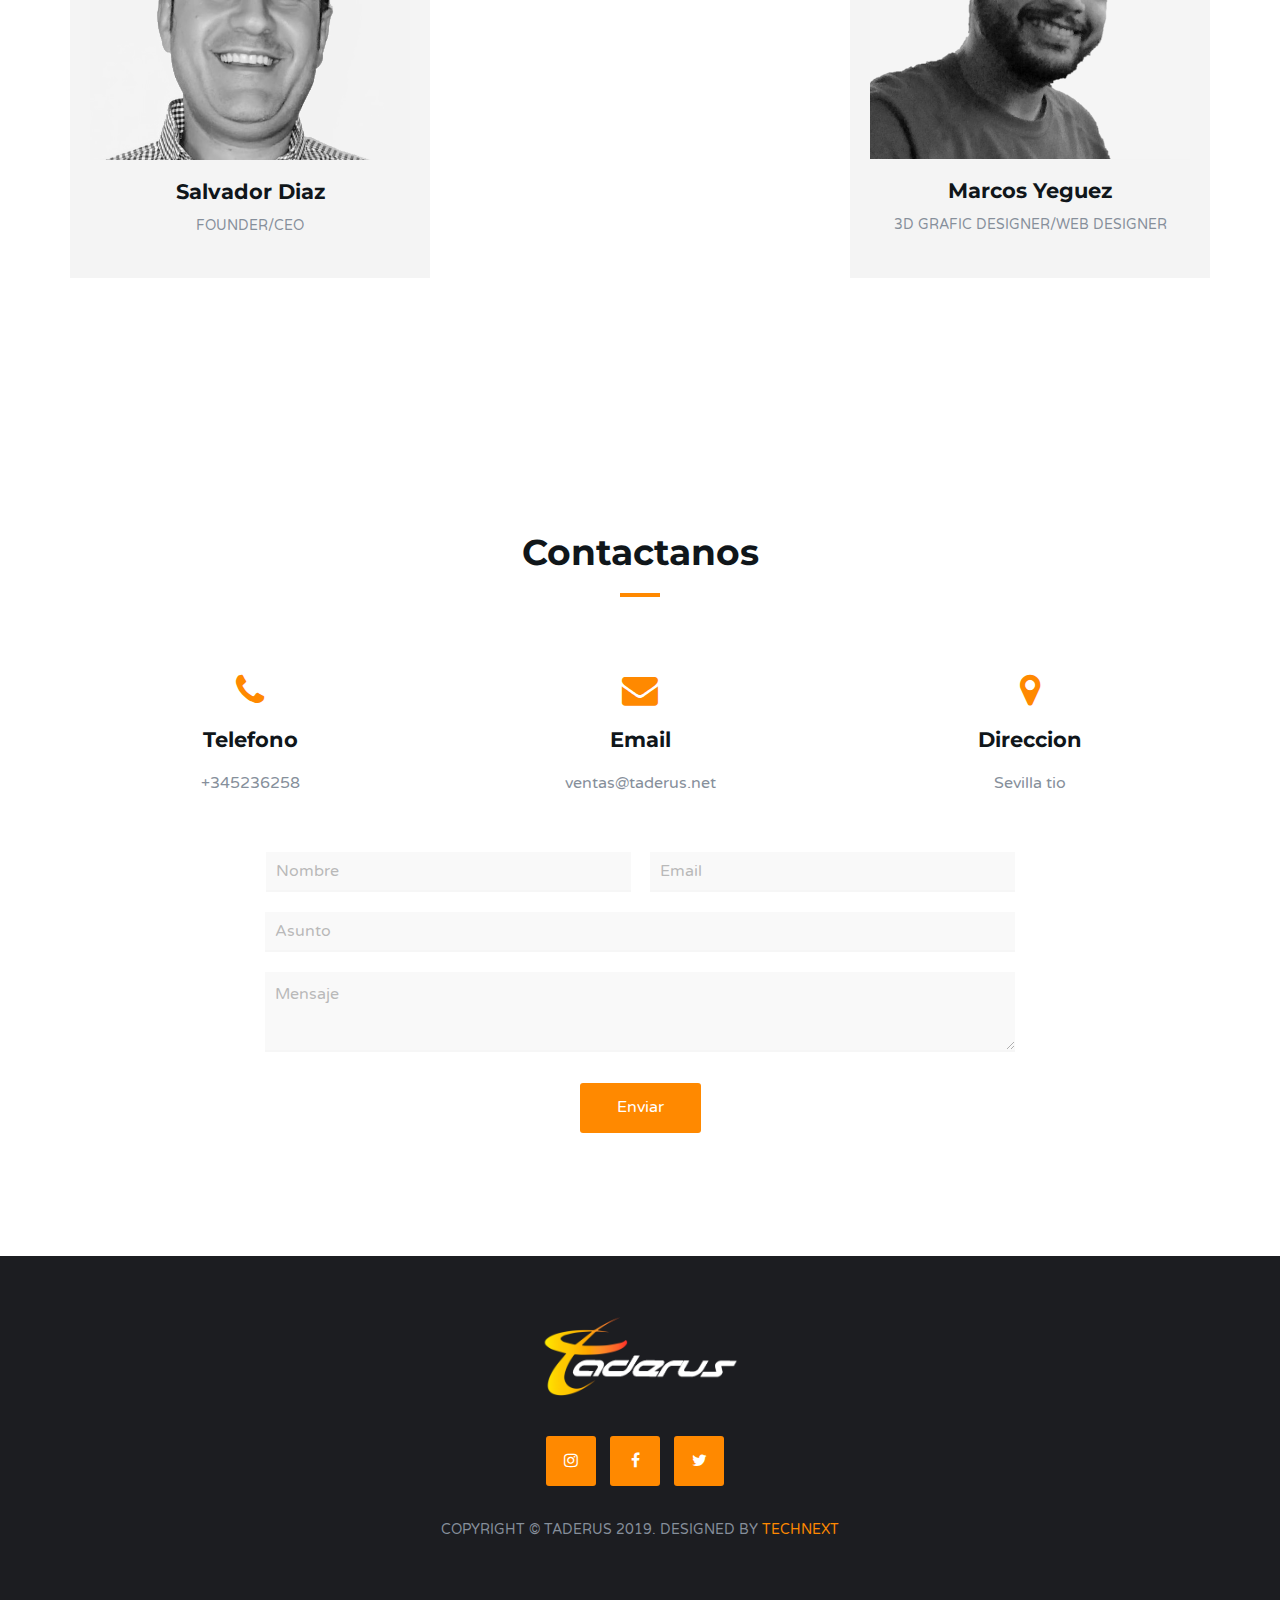
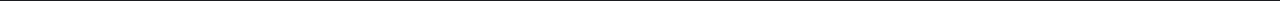
==== commit ab38d951: "update" ====
--- a/index.html
+++ b/index.html
@@ -129,14 +129,14 @@
 
                 <!-- Work -->
                 <div class="col-md-4 col-xs-6 work">
-                    <img class="img-responsive" src="./img/work1.png" alt="">
+                    <img class="img-responsive" src="./img/work11.png" alt="">
                     <div class="overlay"></div>
                     <div class="work-content">
                         <span>Nodo</span>
                         <h3>Kepler</h3>
                         <div class="work-link">
                             <a href="nodo.html"><i class="fa fa-external-link"></i></a>
-                            <a class="lightbox" href="./img/work1.png"><i class="fa fa-search"></i></a>
+                            <a class="lightbox" href="./img/work1.1.jpeg"><i class="fa fa-search"></i></a>
                         </div>
                     </div>
                 </div>
@@ -144,14 +144,14 @@
 
                 <!-- Work -->
                 <div class="col-md-4 col-xs-6 work">
-                    <img class="img-responsive" src="./img/work2.png" alt="">
+                    <img class="img-responsive" src="./img/work2.2.jpeg" alt="">
                     <div class="overlay"></div>
                     <div class="work-content">
                         <span>Consola</span>
                         <h3>C-160</h3>
                         <div class="work-link">
                             <a href="#"><i class="fa fa-external-link"></i></a>
-                            <a class="lightbox" href="./img/work2.png"><i class="fa fa-search"></i></a>
+                            <a class="lightbox" href="./img/work2.jpeg"><i class="fa fa-search"></i></a>
                         </div>
                     </div>
                 </div>
